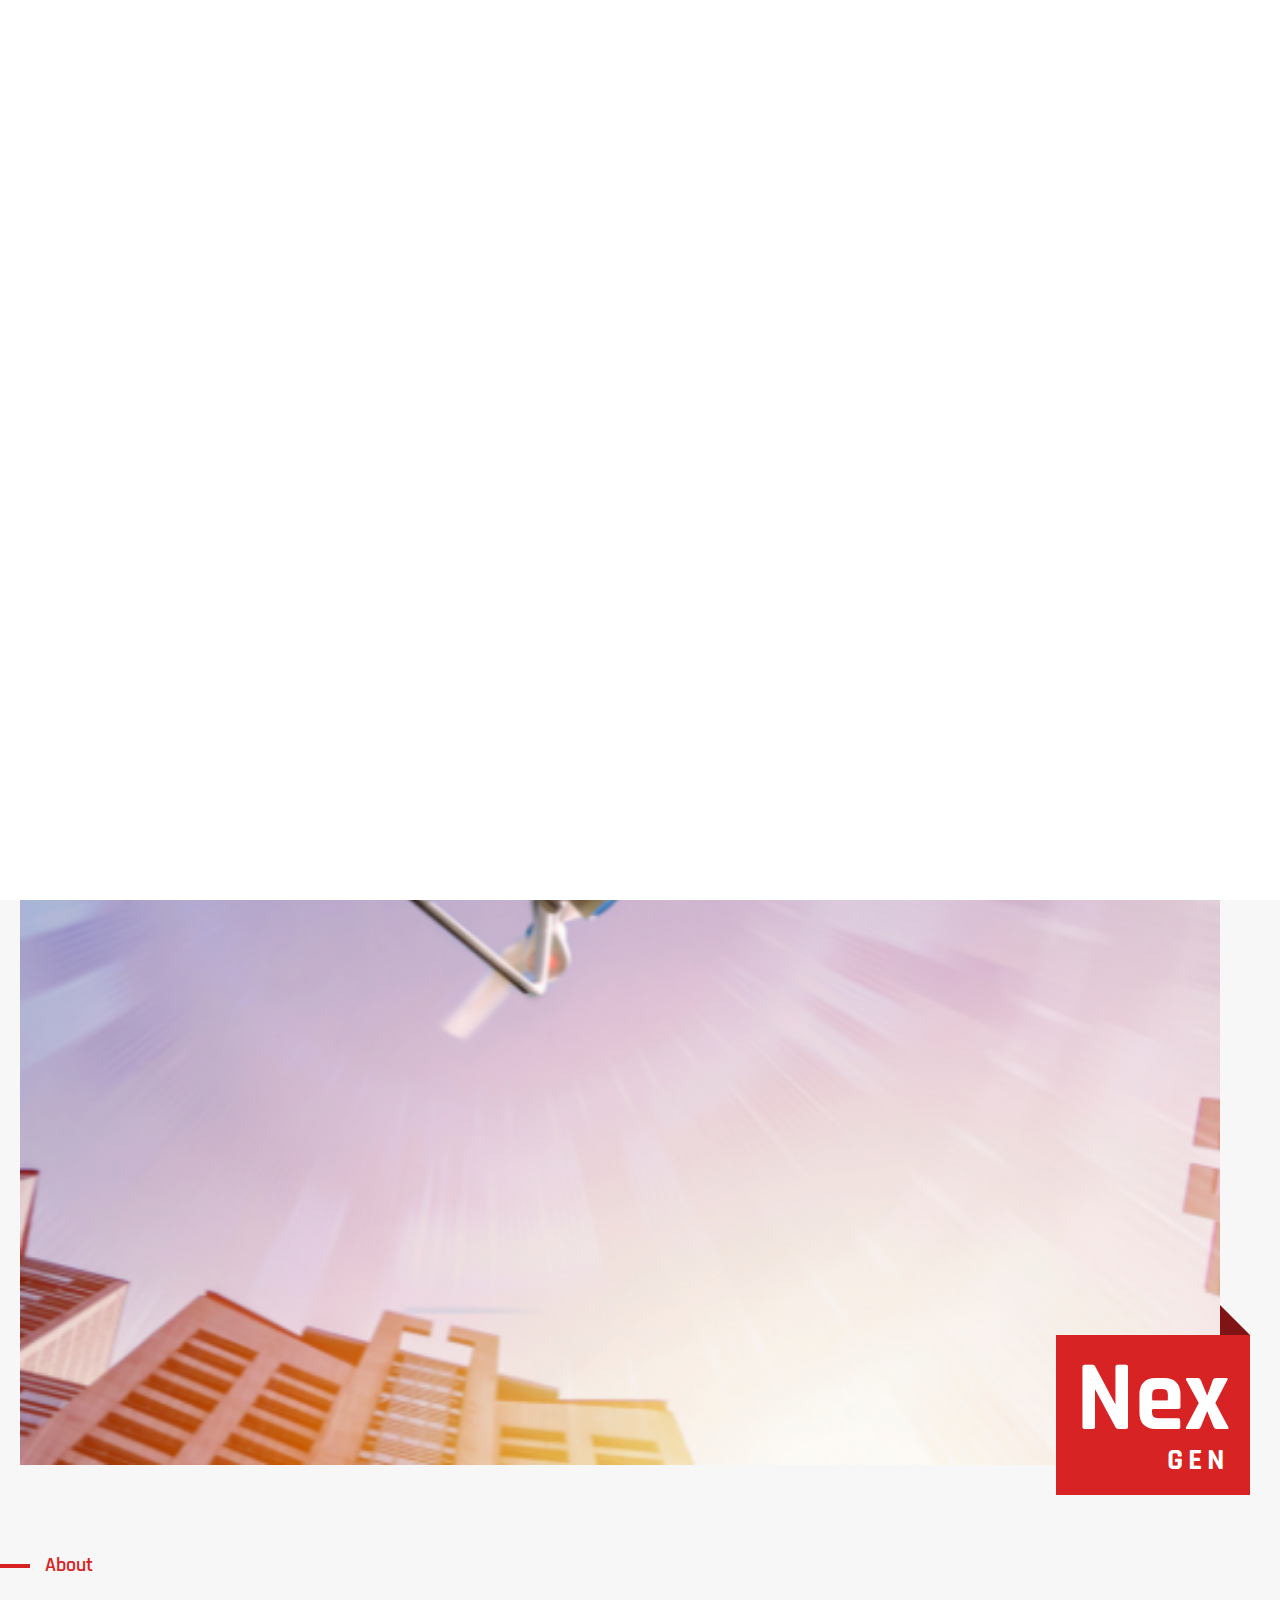
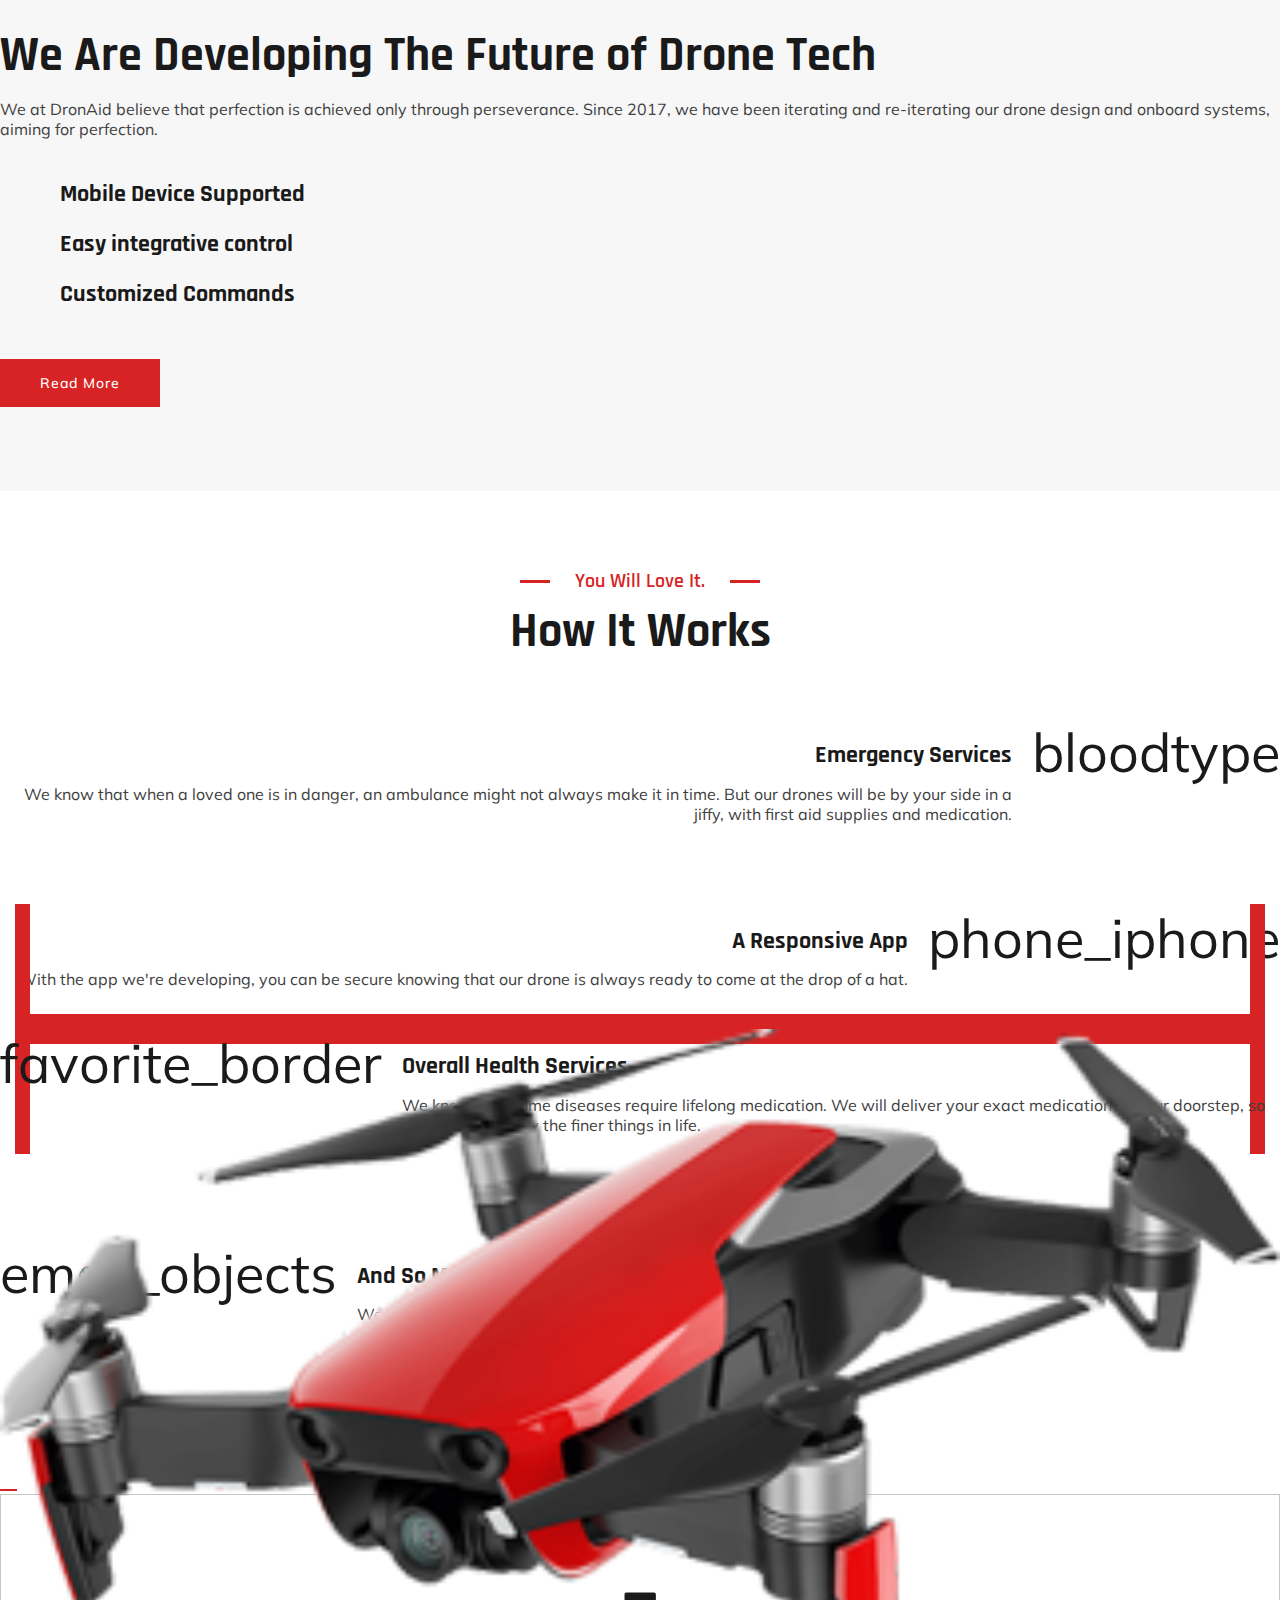
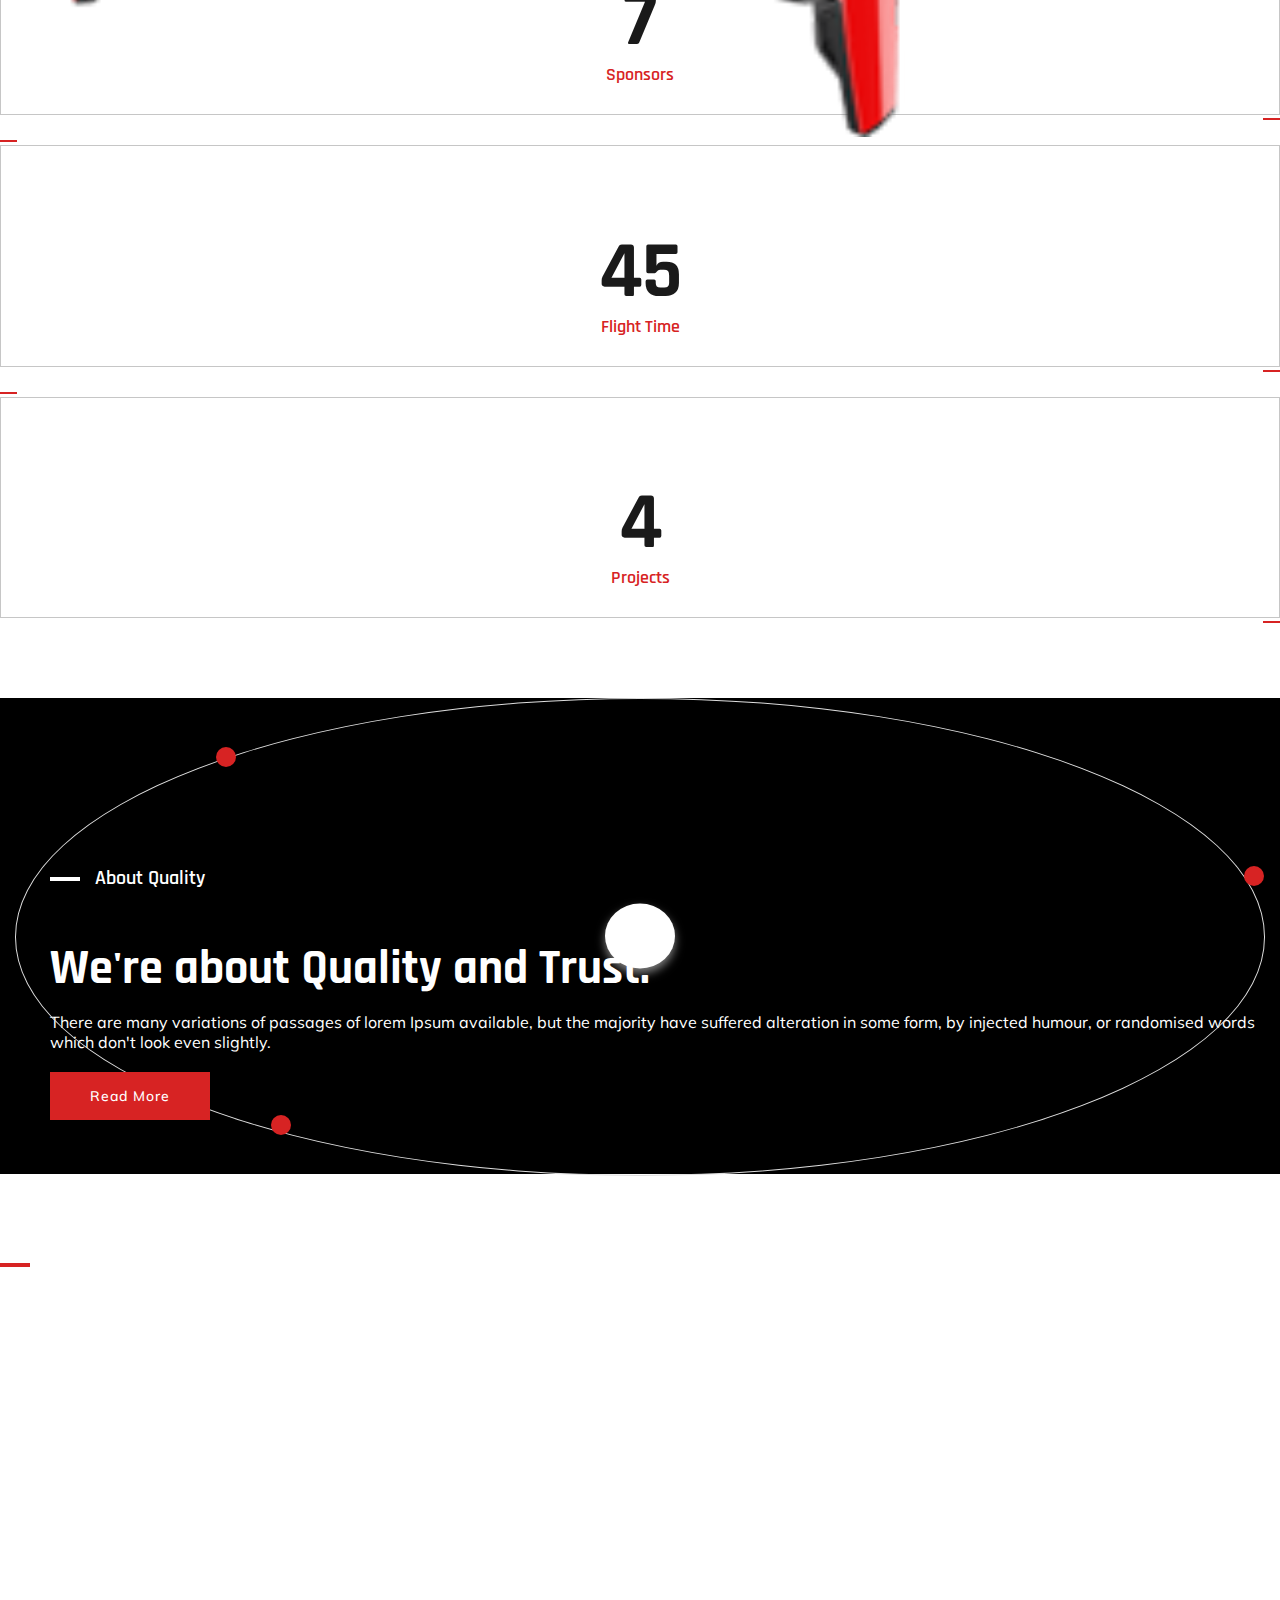
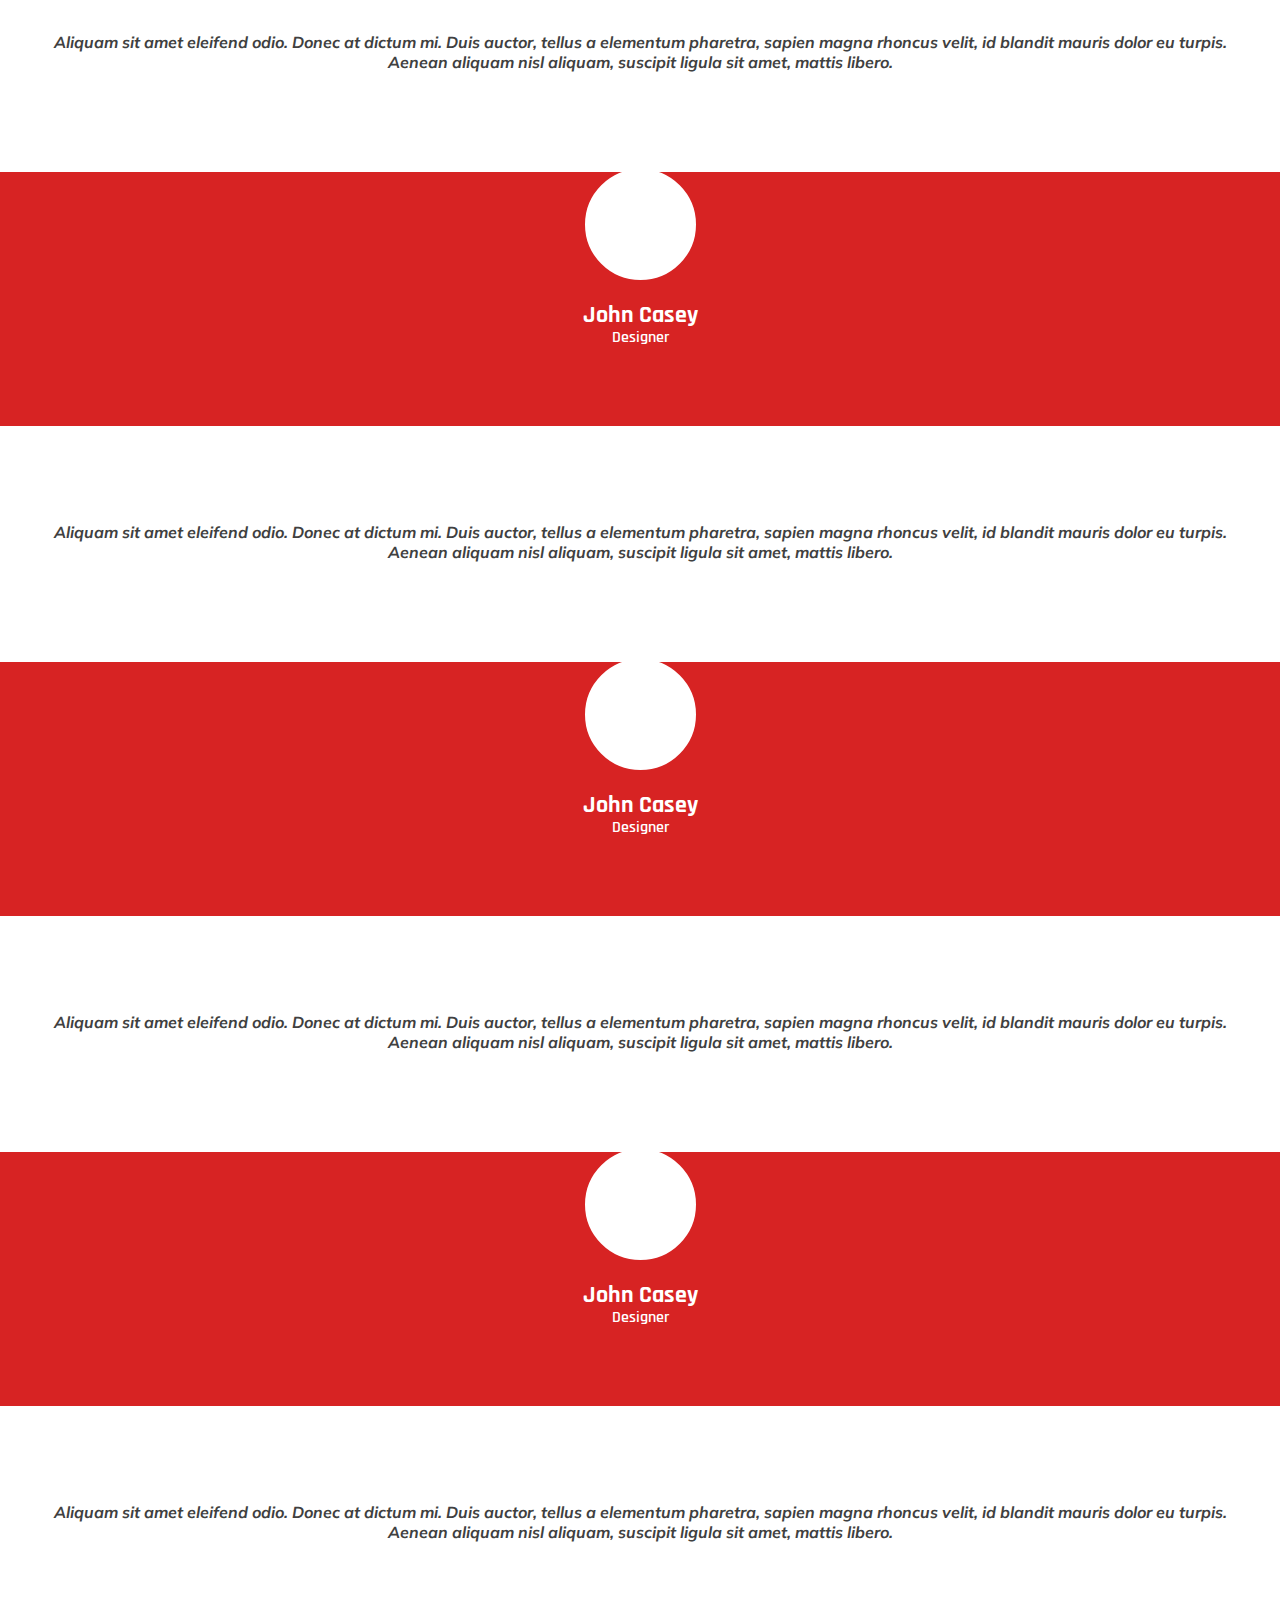
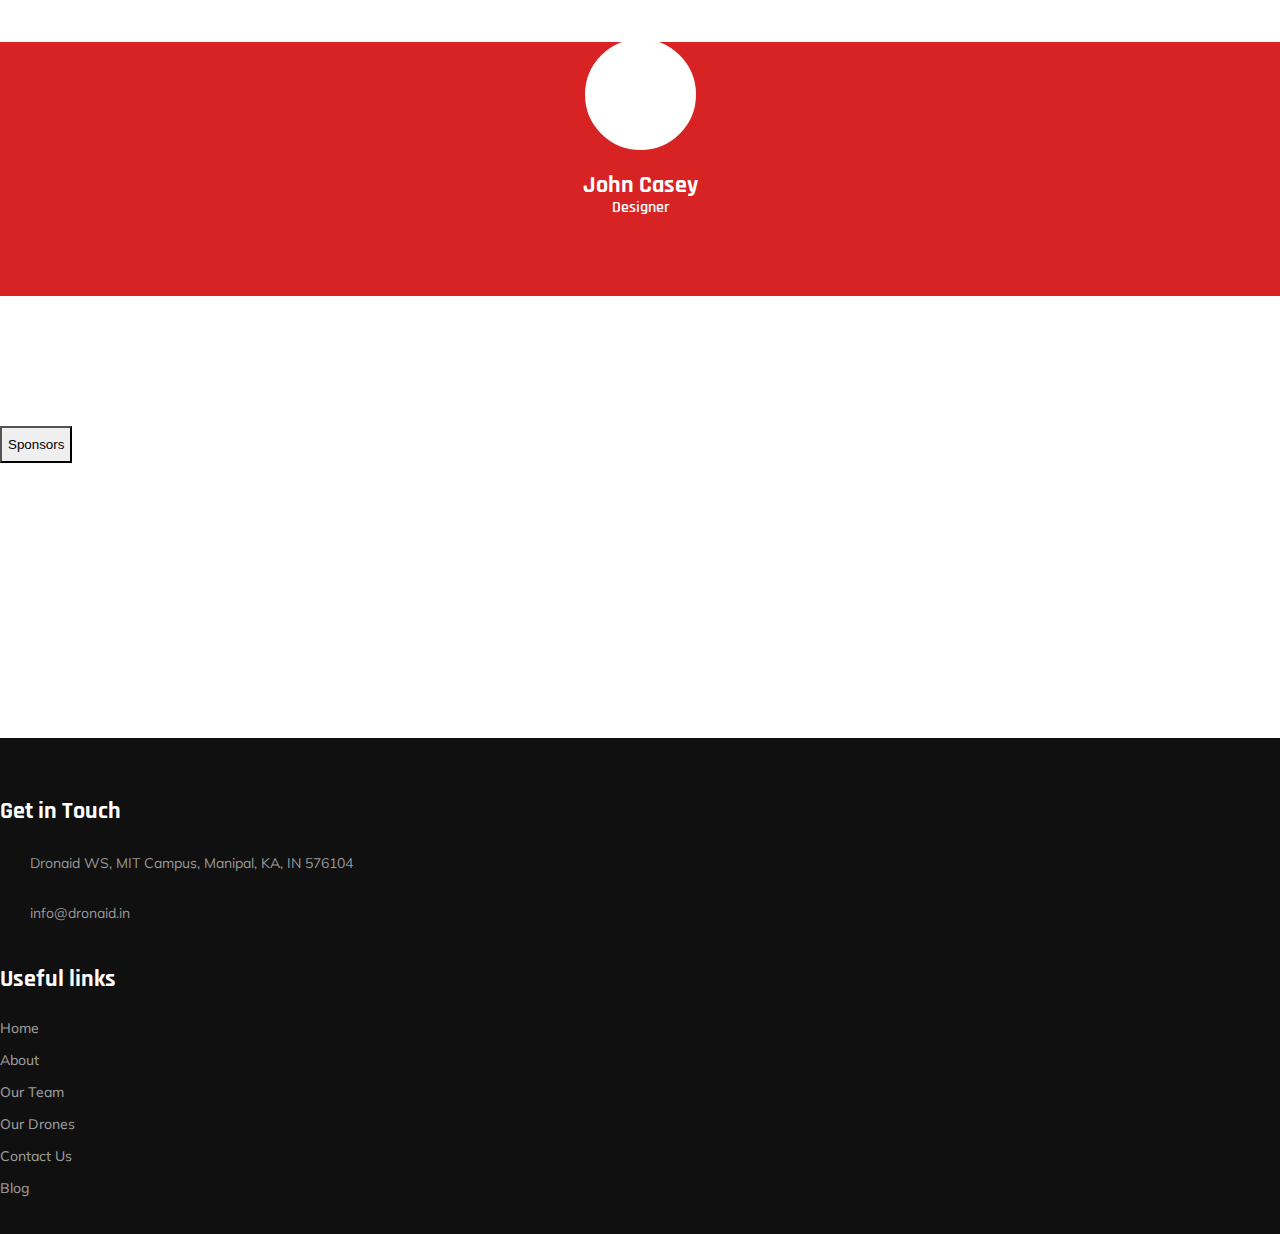
==== index.html @ 955cbf92 "Blog" ====
<!DOCTYPE html>
<html lang="en">
<head>

	<!-- META -->
    <meta charset="utf-8">
    <meta http-equiv="X-UA-Compatible" content="IE=edge">
    <meta name="keywords" content="" />
    <meta name="author" content="" />
    <meta name="robots" content="" />    
    <meta name="description" content="" />
    
    <!-- FAVICONS ICON -->
    <link rel="icon" href="images/favicon.html" type="image/x-icon" />
    <link rel="shortcut icon" type="image/x-icon" href="images/favicon.png" />
    
    <!-- PAGE TITLE HERE -->
    <title>Project DronAid - MIT's Student Project</title>
    
    <!-- MOBILE SPECIFIC -->
    <meta name="viewport" content="width=device-width, initial-scale=1">

  
    <!-- BOOTSTRAP STYLE SHEET -->
    <link rel="stylesheet" type="text/css" href="css/bootstrap.min.css">
    <!-- FONTAWESOME STYLE SHEET -->
    <link rel="stylesheet" type="text/css" href="css/fontawesome/css/font-awesome.min.css" />

    <!-- OWL CAROUSEL STYLE SHEET -->
    <link rel="stylesheet" type="text/css" href="css/owl.carousel.min.css">

    <!-- SLICK SLIDER STYLE SHEET -->
    <link rel="stylesheet" type="text/css" href="css/slick.css">
    <link rel="stylesheet" type="text/css" href="css/slick-theme.css">
        
    <!-- BOOTSTRAP SLECT BOX STYLE SHEET  -->
    <link rel="stylesheet" type="text/css" href="css/bootstrap-select.min.css">    
    <!-- MAGNIFIC POPUP STYLE SHEET -->
    <link rel="stylesheet" type="text/css" href="css/magnific-popup.min.css">
    <!-- LOADER STYLE SHEET -->
    <link rel="stylesheet" type="text/css" href="css/loader.min.css">    
    <!-- MAIN STYLE SHEET -->
    <link rel="stylesheet" type="text/css" href="css/style.css">
        <!-- FLATICON STYLE SHEET -->
    <link rel="stylesheet" type="text/css" href="css/flaticon.min.css">  
    <!-- THEME COLOR CHANGE STYLE SHEET -->
    <link rel="stylesheet" class="skin" type="text/css" href="css/skin/skin-1.css">
     <!-- REVOLUTION SLIDER CSS -->
    <link rel="stylesheet" type="text/css" href="plugins/revolution/revolution/css/settings.css">
    <!-- REVOLUTION NAVIGATION STYLE -->
    <link rel="stylesheet" type="text/css" href="plugins/revolution/revolution/css/navigation.css">
        
    <!-- GOOGLE FONTS -->
    <link href="https://fonts.googleapis.com/css2?family=Rajdhani:wght@300;400;500;600;700&amp;display=swap" rel="stylesheet"> 
    <link href="https://fonts.googleapis.com/css2?family=Muli:wght@200;300;400;500;600;700;800;900&amp;display=swap" rel="stylesheet"> 
       

</head>

<body>

	<div class="page-wraper">
     
        <!-- HEADER START -->
      <header class="site-header header-style-4 mobile-sider-drawer-menu">
                       
    <div class="sticky-header main-bar-wraper  navbar-expand-lg">
         <div class="main-bar">                       
                <div class="container clearfix"> 
                
                     <div class="logo-header">
                         <div class="logo-header-inner logo-header-one">
                             <a href="index.html">
                             <img src="images/DronAidLogo.png" alt="" />
                             </a>
                         </div>
                     </div>  
                     
                     <!-- NAV Toggle Button -->
                     <button id="mobile-side-drawer" data-target=".header-nav" data-toggle="collapse" type="button" class="navbar-toggler collapsed">
                         <span class="sr-only">Toggle navigation</span>
                         <span class="icon-bar icon-bar-first"></span>
                         <span class="icon-bar icon-bar-two"></span>
                         <span class="icon-bar icon-bar-three"></span>
                     </button> 
                                                
                     <!-- <div class="extra-nav header-2-nav">
                         <div class="extra-cell">
                             <div class="header-search">
                                 <a href="javascript:void(0);" class="header-search-icon"><i class="fa fa-search"></i></a>
                             </div>                                
                         </div>
                                          
                          
                      </div> -->                                                                       

                      
                     <!-- MAIN Nav -->
                     <div class="nav-animation header-nav navbar-collapse collapse d-flex justify-content-center">
                 
                         <ul class="nav navbar-nav">
                             <li class="active">
                                 <a href="#">Home</a>                                
                             </li>
                             
                             <li>
                                 <a href="about.html">About</a>                               
                             </li>                                                                  
                         
                             <li>
                                 <a href="drones.html">Drones</a>
                             </li>
                          
                             <li>
                                 <a href="team.html">Team</a>
                             </li>
                              <li>
                                 <a href="contact.html">Contact us</a>
                             </li>                                                                                             
                                 
                             </li>  
                             <li>
                                <a href="blog.html">Blog</a>
                            </li>
                        </ul>                                                                                         
                        
                         </ul>

                     </div>
                                          
                     
                 </div>    
             </div>
             
     </div>
     
 </header>

        <!-- HEADER END -->
        
        <!-- CONTENT START -->
        <div class="page-content">
        
           <!-- SLIDER START --> 
            <div class="slider-outer">
               
                <div id="welcome_wrapper" class="rev_slider_wrapper fullscreen-container" data-alias="goodnews-header" data-source="gallery" style="background:#eeeeee;padding:0px;">
                    <div id="webmax-three" class="rev_slider fullscreenbanner" style="display:none;" data-version="5.4.3.1">
                        <ul>	
                        
                            <!-- SLIDE 1 -->
                            <li data-index="rs-901" 
                            data-transition="fade" 
                            data-slotamount="default" 
                            data-hideafterloop="0" 
                            data-hideslideonmobile="off"  
                            data-easein="default" 
                            data-easeout="default" 
                            data-masterspeed="default"  
                            data-thumb="images/main-slider/slider3/slide1.jpg"  
                            data-rotate="0"  
                            data-fstransition="fade" 
                            data-fsmasterspeed="300" 
                            data-fsslotamount="7" 
                            data-saveperformance="off"  
                            data-title="Slide Title" 
                            data-param1="Additional Text" 
                            data-param2="" 
                            data-param3="" 
                            data-param4="" 
                            data-param5="" 
                            data-param6="" 
                            data-param7="" 
                            data-param8="" 
                            data-param9="" 
                            data-param10="" 
                            data-description="">
                                <!-- MAIN IMAGE -->
                                
								<img src="images/main-slider/slider3/slide1.jpg"  alt=""  data-lazyload="images/main-slider/slider3/slide1.jpg" data-bgposition="center center" data-kenburns="on" data-duration="10000" data-ease="Power1.easeOut" data-scalestart="110" data-scaleend="100" data-rotatestart="0" data-rotateend="0" data-offsetstart="0 0" data-offsetend="0 0" class="rev-slidebg" data-no-retina>
	                                
                                
                                <!-- LAYER NR. 0 [ for overlay ] -->
                                <div class="tp-caption tp-shape tp-shapewrapper " 
                                id="slide-901-layer-0" 
                                data-x="['center','center','center','center']" data-hoffset="['0','0','0','0']" 
                                data-y="['middle','middle','middle','middle']" data-voffset="['0','0','0','0']" 
                                data-width="full"
                                data-height="full"
                                data-whitespace="nowrap"
                                data-type="shape" 
                                data-basealign="slide" 
                                data-responsive_offset="off" 
                                data-responsive="off"
                                data-frames='[
                                {"from":"opacity:0;","speed":1000,"to":"o:1;","delay":0,"ease":"Power4.easeOut"},
                                {"delay":"wait","speed":1000,"to":"opacity:0;","ease":"Power4.easeOut"}
                                ]'
                                data-textAlign="['left','left','left','left']"
                                data-paddingtop="[0,0,0,0]"
                                data-paddingright="[0,0,0,0]"
                                data-paddingbottom="[0,0,0,0]"
                                data-paddingleft="[0,0,0,0]"
                                
                                style="z-index: 1;background-color:rgba(0, 0, 0, 0);border-color:rgba(0, 0, 0, 0);border-width:0px;"> 
                                </div>
                                

								<!-- LAYER NR. 1 Drone Img -->
                                <div class="tp-caption   tp-resizeme " 
                                    id="slide-901-layer-1" 
                                    data-x="['right','right','center','center']" data-hoffset="['-254','-100','0','0']" 
                                    data-y="['middle','middle','bottom','bottom']" data-voffset="['-5','-5','20','20']" 
                                    data-width="none"
                                    data-height="none"
                                    data-whitespace="nowrap"
                         
                                    data-type="image" 
                                    data-responsive_offset="on" 
                        
                                    data-frames='[{"from":"x:right;","speed":1500,"to":"o:1;","delay":2500,"ease":"Power3.easeOut"},{"delay":"wait","speed":1500,"to":"opacity:0;","ease":"Power4.easeIn"}]'
                                    data-textAlign="['left','left','left','left']"
                                    data-paddingtop="[0,0,0,0]"
                                    data-paddingright="[0,0,0,0]"
                                    data-paddingbottom="[0,0,0,0]"
                                    data-paddingleft="[0,0,0,0]"
                        
                                    style="z-index: 13;border-width:0px;">
                                    <div class="rs-wave"  data-speed="10" data-angle="0" data-radius="50px">
                                      <img 
                                      	  src="images/main-slider/slider3/d-1.png"
                                          alt="" 
                                          data-ww="['886px','500px','350px','250px']" 
                                          data-hh="['464px','262px','183px','131px']" 
                                          width="886" height="464" 
                                          data-no-retina 
                                          class="rs-wave">
                                     </div>
                               </div>
                           
                               
                                <!-- LAYER NR. 2 [ for title ] -->
                                <div class="tp-caption   tp-resizeme" 
                                id="slide-901-layer-2" 
                                data-x="['left','left','center','center']" data-hoffset="[60','60','0','0']" 
                                data-y="['top','top','top','top']" data-voffset="['260','200','160','160']"  
                                data-fontsize="['42','42','32','28']"
                                data-lineheight="['42','42','32','28']"
                                data-width="['600','500','85%','96%']"
                                data-height="['none','none','none','none']"
                                data-whitespace="['normal','normal','normal','normal']"
                            
                                data-type="text" 
                                data-responsive_offset="on" 
                                data-frames='[
                                {"from":"y:100px(R);opacity:0;","speed":2000,"to":"o:1;","delay":1000,"ease":"Power4.easeOut"},
                                {"delay":"wait","speed":1000,"to":"y:-50px;opacity:0;","ease":"Power2.easeInOut"}
                                ]'
                                data-textAlign="['left','left','center','center']"
                                data-paddingtop="[5,5,5,5]"
                                data-paddingright="[0,0,0,0]"
                                data-paddingbottom="[0,0,0,0]"
                                data-paddingleft="[0,0,0,0]"
                            
                                style="z-index: 11; 
                                white-space: normal; 
                                font-weight: 700;
                                color:#fff;
                                border-width:0px; font-family: 'Rajdhani', sans-serif;">Project</div>
                                
                                <!-- LAYER NR. 3 [ for title ] -->
                                <div class="tp-caption   tp-resizeme" 
                                id="slide-901-layer-3" 
                                data-x="['left','left','center','center']" data-hoffset="[60','60','0','0']" 
                                data-y="['middle','middle','middle','middle']" data-voffset="['-60','-60','-100','-100']"  
                                data-fontsize="['72','52','42','38']"
                                data-lineheight="['72','52','42','38']"
                                data-width="['600','500','85%','96%']"
                                data-height="['none','none','none','none']"
                                data-whitespace="['normal','normal','normal','normal']"
                            
                                data-type="text" 
                                data-responsive_offset="on" 
                                data-frames='[
                                {"from":"y:100px(R);opacity:0;","speed":2000,"to":"o:1;","delay":1000,"ease":"Power4.easeOut"},
                                {"delay":"wait","speed":1000,"to":"y:-50px;opacity:0;","ease":"Power2.easeInOut"}
                                ]'
                                data-textAlign="['left','left','center','center']"
                                data-paddingtop="[5,5,5,5]"
                                data-paddingright="[0,0,0,0]"
                                data-paddingbottom="[0,0,0,0]"
                                data-paddingleft="[0,0,0,0]"
                            
                                style="z-index: 11; 
                                white-space: normal; 
                                font-weight: 700;
                                color:#fff;
                                border-width:0px; font-family: 'Rajdhani', sans-serif; text-transform:uppercase"><div class="site-text-primary"> DronAid</div></div>                                
                            
                                <!-- LAYER NR. 4 [ for paragraph] -->
                                <div class="tp-caption  tp-resizeme" 
                                id="slide-901-layer-4" 
                                data-x="['left','left','center','center']" data-hoffset="['60','60','0','0']" 
                                data-y="['middle','middle','middle','middle']" data-voffset="['40','40','0','0']"  
                                data-fontsize="['20','20','18','16']"
                                data-lineheight="['30','30','28','22']"
                                data-width="['520','520','80%','90%']"
                                data-height="['none','none','none','none']"
                                data-whitespace="['normal','normal','normal','normal']"
                            
                                data-type="text" 
                                data-responsive_offset="on"
                                data-frames='[
                                {"from":"y:100px(R);opacity:0;","speed":2000,"to":"o:1;","delay":1500,"ease":"Power4.easeOut"},
                                {"delay":"wait","speed":1000,"to":"y:-50px;opacity:0;","ease":"Power2.easeInOut"}
                                ]'
                                data-textAlign="['left','left','center','center']"
                                data-paddingtop="[0,0,0,0]"
                                data-paddingright="[0,0,0,0]"
                                data-paddingbottom="[0,0,0,0]"
                                data-paddingleft="[0,0,0,0]"
                            
                                style="z-index: 11; 
                                font-weight: 500; 
                                color:#d3d3d3;
                                border-width:0px;font-family: 'Muli', sans-serif;">
                                A revolutionary step in the direction of a smart future.
                                </div>
                            
                                <!-- LAYER NR. 5 [ for botton ] -->
                                <div class="tp-caption tp-resizeme rev-btn" 	
                                id="slide-901-layer-5"						
                                data-x="['left','left','center','center']" data-hoffset="['60','60','0','0']" 
                                data-y="['middle','middle','middle','middle']" data-voffset="['150','150','110','110']"  
                                data-lineheight="['none','none','none','none']"
                                data-width="['300','300','300','300']"
                                data-height="['none','none','none','none']"
                                data-whitespace="['normal','normal','normal','normal']"
                                
                                data-type="text" 
                                data-responsive_offset="on"
                                data-frames='[ 
                                {"from":"y:100px(R);opacity:0;","speed":2000,"to":"o:1;","delay":2000,"ease":"Power4.easeOut"},
                                {"delay":"wait","speed":1000,"to":"y:-50px;opacity:0;","ease":"Power2.easeInOut"}
                                ]'
                                data-textAlign="['left','left','center','center']"
                                data-paddingtop="[0,0,0,0]"
                                data-paddingright="[0,0,0,0]"
                                data-paddingbottom="[0,0,0,0]"
                                data-paddingleft="[0,0,0,0]"
                                
                                style="z-index:14; text-transform:uppercase;">
                                <a href="about.html" class="site-button">Know More</a>
                                </div>
                                
                                
                                <div class="tp-caption rev-btn  tp-resizeme slider-block" 
                                    id="slide-901-layer-7" 
                                    data-x="['right','right','center','center']" data-hoffset="['0','0','0','0']" 
                                    data-y="['middle','middle','middle','middle']" data-voffset="['0','0','0','0']" 
                                    data-width="none"
                                    data-height="none"
                                    data-whitespace="nowrap"                     
                                    data-type="button" 
                                    data-responsive_offset="on" 
                
                                    data-frames='[{"from":"y:[-100%];z:0;rX:0deg;rY:0;rZ:0;sX:1;sY:1;skX:0;skY:0;","mask":"x:0px;y:0px;s:inherit;e:inherit;","speed":1500,"to":"o:1;","delay":1000,"ease":"Power3.easeInOut"},
                                    {"delay":"wait","speed":500,"to":"y:[-100%];","mask":"x:inherit;y:inherit;s:inherit;e:inherit;","ease":"Power1.easeIn"}]'
                                    
                                    data-textAlign="['right','right','right','right']"
                                    data-paddingtop="[200,200,200,200]"
                                    data-paddingright="[180,180,180,180]"
                                    data-paddingbottom="[200,200,200,200]"
                                    data-paddingleft="[180,180,180,180]"
                
                                    style="z-index: 8;"><div class="rs-wave"  data-speed="3" data-angle="0" data-radius="10px"></div></div>                                   
                                

                            </li>
                            
                             
                            
                                                                                           
                            
                             
                        </ul>
                        <div class="tp-bannertimer tp-bottom" style="visibility: hidden !important;"></div>	
                    </div>
                </div>
         
            </div>
            <!-- SLIDER END -->
            
            <!-- ABOUT ONE SECTION START -->
            <div class="section-full p-t80 p-b50 bg-gray">
            	<div class="about-section-two">
                    <div class="container">
                        <div class="section-content">               
                            <div class="row justify-content-center d-flex">
                            
                                <div class="col-lg-6 col-md-12 m-b30">
                                    <div class="about-drone-three">
                                        <div class="about-drone-three-media"><img src="images/about-drone/bg-1.png" alt=""></div>
                                        <div class="about-drone-three-info"><span>Nex</span><strong>Gen</strong></div>
                                    </div>
                                </div>  
                                                      
                                <div class="col-lg-6 col-md-12 m-b30">
                                    <div class="about-section-one-right">
                                    <!-- TITLE START-->
                                    <div class="left wt-small-separator-outer">
                                        <div class="wt-small-separator site-text-primary">
                                            <div  class="sep-leaf-left"></div>
                                            <div>About</div>
                                            <div  class="sep-leaf-right"></div>
                                        </div>
                                        <h2>We Are Developing
                                            The Future of Drone Tech</h2>
                                        <p>We at DronAid believe that perfection is achieved only through perseverance. Since 2017, we have been iterating and re-iterating our drone design and onboard systems, aiming for perfection.
                                        </p>
                                        
                                     
                                    </div>
                                    <!-- TITLE END-->  
                                    <ul class="site-list-style-one icon-style">
                                        <li><i class="flaticon-drone-7"></i>Mobile Device Supported</li>
                                        <li><i class="flaticon-remote-control-1"></i>Easy integrative control</li>
                                        <li><i class="flaticon-control"></i>Customized Commands</li>
                                    </ul>
                                    
                                    <a href="about.html" class="site-button site-btn-effect">Read More</a> 
                                    </div>                                                                
                                </div>
                                                                                     
    
                            </div>
                        </div>
                    </div> 
                </div>
            </div>   
            <!-- ABOUT ONE SECTION END -->  
            
            <!-- HOW IT WORK SECTION START -->
            <div class="section-full p-t80 p-b50">

                    <div class="container">

                            <!-- TITLE START-->
                            <div class="section-head center wt-small-separator-outer">
                                <div class="wt-small-separator site-text-primary">
                                    <div class="sep-leaf-left"></div>
                                    <div>You Will Love It.</div>
                                    <div class="sep-leaf-right"></div>
                                </div>
                                <h2>How It Works</h2>
                                
                            </div>
                            <!-- TITLE END-->

                
                    	<div class="row justify-content-center d-flex">
                        
                        	<div class="col-lg-4 col-md-12 m-b30 how-it-drone2-left">
                            	
                                <div class="wt-box d-icon-box-two m-b40">
                                	<div class="wt-icon-box-wraper right ">
                                    	
                                        <div class="icon-md inline-icon">
                                            <span class="icon-cell site-text-secondry material-icons" style="font-size: 54px;">                                             bloodtype
                                                  </span>
                                        </div>
                                        <div class="icon-content">
                                            <div class="d-icon-box-title title-style-2 site-text-secondry">
                                                <h3 class="s-title-one">  Emergency Services</h3>

                                                 
                                            </div>
                                            
                                            <div class="d-icon-box-content">
                                                <p>We know that when a loved one is in danger, an ambulance might not always make it in time.
But our drones will be by your side in a jiffy, with first aid supplies and medication.</p>
                                            </div>                                        
                                        </div>
                                        
                                    </div> 
                                </div>
                                                             
                                <div class="wt-box d-icon-box-two m-b40">
                                	<div class="wt-icon-box-wraper right">
                                        <div class="icon-md inline-icon">
                                            <span class="icon-cell site-text-secondry material-icons"></span>
                                        </div>
                                        
                                    </div> 
                                </div>

                                <div class="wt-box d-icon-box-two m-b40">
                                	<div class="wt-icon-box-wraper right">
                                        <div class="icon-md inline-icon">
                                            <span class="icon-cell site-text-secondry material-icons" style="font-size: 54px;">phone_iphone</span>
                                        </div>
                                        <div class="icon-content">
                                            <div class="d-icon-box-title title-style-2 site-text-secondry">
                                                <h3 class="s-title-one">
                                               A Responsive App</h3>
                                            </div>
                                            
                                            <div class="d-icon-box-content">
                                                <p>With the app we're developing, you can be secure knowing that our drone is always ready to come at the drop of a hat.</p>
                                            </div>                                        
                                        </div>
                                    </div> 
                                </div>  
                                                                                                                           
                            </div>  
                                                  
                            <div class="col-lg-4 col-md-12 m-b30 how-it-drone2-outer">
                            	<div class="how-it-drone2-border">
                                    <div class="how-it-drone2">
                                        <div class="how-it-drone-media2"><img src="images/how-it-work/drone-2.png" alt="" class="wave-effects"></div>
                                    </div>
                                </div>
                            </div>  
                                                  
                        	<div class="col-lg-4 col-md-12 m-b30 how-it-drone2-right">
                                
                                <div class="wt-box d-icon-box-two m-b40">
                                	<div class="wt-icon-box-wraper left">
                                        <div class="icon-md inline-icon">
                                            <span class="icon-cell site-text-secondry material-icons" style="font-size: 54px;">favorite_border</span>
                                        </div>
                                        <div class="icon-content">
                                            <div class="d-icon-box-title title-style-2 site-text-secondry">
                                                <h3 class="s-title-one">Overall Health Services</h3>
                                            </div>                                          
                                            <div class="d-icon-box-content">
                                                <p>We know that some diseases require lifelong medication. We will deliver your exact medication at your doorstep, so that you can enjoy the finer things in life.</p>
                                            </div>  
                                                                                
                                        </div>
                                    </div> 
                                </div>
                                                                
                                <div class="wt-box d-icon-box-two m-b40">
                                	<div class="wt-icon-box-wraper left">
                                        <div class="icon-md inline-icon">
                                            <span class="icon-cell site-text-secondry"></span>
                                        </div>
                                        <div class="icon-content">
                                            <div class="d-icon-box-title title-style-2 site-text-secondry">
                                                <h3 class="s-title-one"></h3>
                                            </div>
                                            
                                            <div class="d-icon-box-content">
                                                <p></p>
                                            </div>                                        
                                        </div>
                                    </div> 
                                </div>                              
                                
                                <div class="wt-box d-icon-box-two m-b40">
                                	<div class="wt-icon-box-wraper left">
                                        <div class="icon-md inline-icon">
                                            <span class="icon-cell site-text-secondry material-icons" style="font-size: 54px;">emoji_objects</span>
                                        </div>
                                        <div class="icon-content">
                                            <div class="d-icon-box-title title-style-2 site-text-secondry">
                                                <h3 class="s-title-one">And So Much More...</h3>
                                            </div>
                                            
                                            <div class="d-icon-box-content">
                                                <p>We are always here,
                                                           for your every need.</p>
                                            </div>                                        
                                        </div>
                                    </div> 
                                </div> 

                            </div>

                        </div>
                    </div> 

            </div>   
            <!-- HOW IT WORK  SECTION END --> 
            
             
            
            <!-- COUNTER SECTION START -->
            <div class="section-full counter-outer3 p-t80 p-b50">
                <div class="container">
                    <div class="section-content"> 
                        <div class="counter-outer">                            
                            
                            <div class="row justify-content-center">
                                    
                                <div class="col-lg-3 col-md-6 col-sm-6 col-6 m-b30 ">
                                    <div class="counter-box">
                                        <h2 class="counter">7</h2>
                                        <span class="site-text-primary title-style-2">Sponsors</span>
                                    </div>
                                </div>
                                
                                <!-- <div class="col-lg-3 col-md-6 col-sm-6 col-6 m-b30 ">
                                    <div class="counter-box">
                                        <h2 class="counter">2160</h2>
                                        <span class="site-text-primary title-style-2">4K Resolution</span>
                                    </div>
                                </div> -->
                                
                                <div class="col-lg-3 col-md-6 col-sm-6 col-6 m-b30 ">
                                    <div class="counter-box">
                                        <h2 class="counter" >45</h2>
                                        <span class="site-text-primary title-style-2">Flight Time</span>
                                    </div>
                                </div>
                                
                                <div class="col-lg-3 col-md-6 col-sm-6 col-6 m-b30 ">
                                    <div class="counter-box">
                                        <h2 class="counter">4</h2>
                                        <span class="site-text-primary title-style-2">Projects</span>
                                    </div>
                                </div>                                    
    
                            </div>                            
                        
                        </div> 
                    </div> 
                </div>
            </div>   
            <!-- COUNTER SECTION  SECTION END --> 
            
            <!-- OUR TEAM START
             <div class="section-full p-t80 p-b50 bg-gray">
                <div class="container">
                    
                     TITLE STAR
                    <div class="section-head center wt-small-separator-outer text-center">
                        <div class="wt-small-separator site-text-primary">
                            <div  class="sep-leaf-left"></div>
                            <div>About Us</div>
                            <div  class="sep-leaf-right"></div>
                        </div>
                        <h2>Our Dedicated Team</h2>
                    </div>
                     TITLE EN
                            
                    <div class="section-content">
                        <div class="row justify-content-center">
                             <div class="owl-carousel team-slider">
                            <div class="col-lg-4 col-md-6 col-sm-12 m-b30">
                                <div class="wt-team-2">
                                    
                                    <div class="wt-media">
                                        <img src="images/team/pic1.jpg" alt="">
                                    </div>                                   

                                    <div class="wt-info">
                                        <div class="team-detail">
                                            <span class="title-style-2 team-position site-text-primary">Photographer</span>                                        
                                            <h3 class="m-t0 team-name"><a href="team-single.html">Staephan Humbert</a></h3>
                                        </div>
                                        <div class="team-social-center">
                                            <ul class="team-social-bar">
                                                <li><a href="javascript:void(0);">Facebook</a></li>
                                                <li><a href="javascript:void(0);">Twitter</a></li>
                                                <li><a href="javascript:void(0);">Linkedin</a></li>
                                            </ul>
                                        </div>                                        
                                    </div>
                                </div>
                            </div>
                            
                            <div class="col-lg-4 col-md-6 col-sm-12 m-b30">
                                <div class="wt-team-2">
                                    
                                    <div class="wt-media">
                                        <img src="images/team/pic2.jpg" alt="">
                                    </div>                                   

                                    <div class="wt-info">
                                        <div class="team-detail">
                                            <span class="title-style-2 team-position site-text-primary">Creative Director</span>                                        
                                            <h3 class="m-t0 team-name"><a href="team-single.html" >Leo Simon</a></h3>
                                        </div>
                                        <div class="team-social-center">
                                            <ul class="team-social-bar">
                                                <li><a href="javascript:void(0);">Facebook</a></li>
                                                <li><a href="javascript:void(0);">Twitter</a></li>
                                                <li><a href="javascript:void(0);">Linkedin</a></li>
                                            </ul>
                                        </div>                                        
                                    </div>
                            
                                </div>
                            </div>
                            
                            <div class="col-lg-4 col-md-6 col-sm-12 m-b30">
                                <div class="wt-team-2">
                                    
                                    <div class="wt-media">
                                        <img src="images/team/pic3.jpg" alt="">
                                    </div>                                   

                                    <div class="wt-info">
                                        <div class="team-detail">
                                            <span class="title-style-2 team-position site-text-primary">Photographer</span>                                        
                                            <h3 class="m-t0 team-name"><a href="team-single.html">John Casey</a></h3>
                                        </div>
                                        <div class="team-social-center">
                                            <ul class="team-social-bar">
                                                <li><a href="javascript:void(0);">Facebook</a></li>
                                                <li><a href="javascript:void(0);">Twitter</a></li>
                                                <li><a href="javascript:void(0);">Linkedin</a></li>
                                            </ul>
                                        </div>                                        
                                    </div>
                            
                                </div>
                            </div>                                                        
                             </div>
                        </div>
                    </div>      

                </div>
            </div>   
            < OUR TEAM SECTION END  -->
            
            <!-- ViDEO SECTION START -->
            <div class="section-full bg-black p-t80 p-b50">

                    <div class="container">
                                
                        <div class="section-content">
                            <div class="row justify-content-center align-items-center video-style2-outer">
                                <div class="col-lg-6 col-md-12  m-b30">
                                	<div class="video-style2-left">
                                    	<div class="video-style2-circle-outer">
                                        	<div class="video-style2-ring-outer  rotate-center">
                                            	<div class="dot-circle one"></div>
                                                <div class="dot-circle two"></div>
                                                <div class="dot-circle three"></div>
                                            </div>
                                            <div class="video-style2-media">
                                                <img src="images/video-2.jpg" alt="">
                                                    <a href="https://www.youtube.com/watch?v=c1XNqw2gSbU" class="mfp-video play-now">
                                                        <i class="icon fa fa-play"></i>
                                                        <span class="ripple"></span>
                                                    </a>                                                
                                            </div>                                            
                                        </div>
                                    </div>
                                    
                                </div>
                                
                                <div class="col-lg-6 col-md-12 ">
                                    <div class="video-style2-right">
                                        <!-- TITLE START-->
                                        <div class="left wt-small-separator-outer text-white">
                                            <div class="wt-small-separator text-white">
                                                <div  class="sep-leaf-left"></div>
                                                <div>About Quality</div>
                                                <div  class="sep-leaf-right"></div>
                                            </div>
                                            <h2>We're about Quality and Trust.</h2>
                                            <p>There are many variations of passages of lorem Ipsum available, but the majority have suffered alteration in some form, by injected humour,
                                                  or randomised words which don't look even slightly.</p>
                                        </div>
                                        <!-- TITLE END-->  
                                        
                                        <a href="about-1.html" class="site-button site-btn-effect">Read More</a> 
                                    </div>       
                                </div>
                                
                            </div>
                        </div>      
    
                    </div>

            </div>   
            <!-- VIDEO SECTION SECTION END -->                                                              
            
            <!-- OUR BLOG START -->
            <!-- <div class="section-full  p-t80 p-b50 bg-gray">
				<div class="container">
                
                    <!-- TITLE START
                    <div class="section-head center wt-small-separator-outer text-center">
                        <div class="wt-small-separator site-text-primary">
                            <div  class="sep-leaf-left"></div>
                            <div>Our Latest News</div>
                            <div  class="sep-leaf-right"></div>
                        </div>
                        <h2>The latest news from drones life</h2>
                    </div>
                     TITLE END               

                    <div class="section-content">
                        <div class="row d-flex justify-content-center">
                            <div class="col-lg-5 col-md-12">
                                <--Block one
                                <div class="blog-post blog-style-large">
									<div class="wt-post-media" style="background-image:url(images/blog/large/bg1.jpg);">
                                    </div>                                    
                                    <div class="wt-post-info bg-white p-a30">
                                        <div class="wt-post-meta ">
                                            <ul>
                                                <li class="post-date">May 9, 2020</li>
                                            </ul>
                                        </div>                                 
                                        <div class="wt-post-title ">
                                            <h3 class="post-title"><a href="javascript:;">Drone videography price makes you surprises</a></h3>
                                        </div>
                                                                                
                                   </div>                                
                                </div>
                            </div>
                            
                            <div class="col-lg-7 col-md-12">
                            	<div class="row blog-block-style">
                                    <div class="col-lg-6 col-md-6">
                                        <--Block two
                                        <div class="blog-post blog-style-3 p-a20">
                                                                                 
                                            <div class="wt-post-info">
                                                <div class="wt-post-meta ">
                                                    <ul>
                                                        <li class="post-date">May 15, 2020</li>                                    
                                                    </ul>
                                                </div>                                  
                                                <div class="wt-post-title ">
                                                    <h3 class="post-title">How to Start a Drone Photography</h3>
                                                </div>
                                                <div class="wt-post-text ">
                                                    <p>suffered alteration in some form, by injected humour, or randomis.</p>
                                                </div>                                           
                                                <div class="wt-post-readmore ">
                                                    <a href="blog-post-right-sidebar.html" class="site-button-link black">Read More</a>
                                                </div>                                        
                                            </div>                                
                                        </div>
                                    </div>
                                    
                                    <div class="col-lg-6 col-md-6">
                                        <-Block three
                                        <div class="blog-post blog-style-3 p-a20">
                                                                                 
                                            <div class="wt-post-info">
                                                <div class="wt-post-meta ">
                                                    <ul>
                                                        <li class="post-date">May 20, 2020</li>
                                                    </ul>
                                                </div>                                  
                                                <div class="wt-post-title ">
                                                    <h3 class="post-title">How Amazon is Integrating Drones</h3>
                                                </div>
                                                <div class="wt-post-text ">
                                                    <p>suffered alteration in some form, by injected humour, or randomis.</p>
                                                </div>                                        
                                                <div class="wt-post-readmore ">
                                                    <a href="blog-post-right-sidebar.html" class="site-button-link black">Read More</a>
                                                </div>
                                            </div>                                
                                        </div> 
                                    </div>
                                    
                                    <div class="col-lg-6 col-md-6">
                                        Block two
                                        <div class="blog-post blog-style-3 p-a20">
                                                                                 
                                            <div class="wt-post-info">
                                                <div class="wt-post-meta ">
                                                    <ul>
                                                        <li class="post-date">May 15, 2020</li>                                    
                                                    </ul>
                                                </div>                                  
                                                <div class="wt-post-title ">
                                                    <h3 class="post-title">How to Start a Drone Photography</h3>
                                                </div>
                                                <div class="wt-post-text ">
                                                    <p>suffered alteration in some form, by injected humour, or randomis.</p>
                                                </div>                                           
                                                <div class="wt-post-readmore ">
                                                    <a href="blog-post-right-sidebar.html" class="site-button-link black">Read More</a>
                                                </div>                                        
                                            </div>                                
                                        </div>
                                    </div>
                                    
                                    <div class="col-lg-6 col-md-6">
                                        <!--Block three
                                        <div class="blog-post blog-style-3 p-a20">
                                                                                 
                                            <div class="wt-post-info">
                                                <div class="wt-post-meta ">
                                                    <ul>
                                                        <li class="post-date">May 20, 2020</li>
                                                    </ul>
                                                </div>                                  
                                                <div class="wt-post-title ">
                                                    <h3 class="post-title">How Amazon is Integrating Drones</h3>
                                                </div>
                                                <div class="wt-post-text ">
                                                    <p>suffered alteration in some form, by injected humour, or randomis.</p>
                                                </div>                                        
                                                <div class="wt-post-readmore ">
                                                    <a href="blog-post-right-sidebar.html" class="site-button-link black">Read More</a>
                                                </div>
                                            </div>                                
                                        </div> 
                                    </div>
                                </div>                                                                                         
                           </div>                             
                        </div>
                    </div>
                </div>
                
             </div>    -->
            <!-- OUR BLOG END -->
            
              

            <!-- TESTIMONIAL SECTION START -->
            <div class="section-full  p-t80 p-b50 testimonial-1-outer bg-cover bg-center bg-image-moving" style="background-image:url(images/background/bg-2.jpg)">
                <div class="container">
                    <div class="row">
                        <div class="col-lg-5 col-md-12">
                            <!-- TITLE START-->
                            <div class="left wt-small-separator-outer text-white">
                                <div class="wt-small-separator">
                                    <div  class="sep-leaf-left"></div>
                                    <div>Client Feedback</div>
                                    <div  class="sep-leaf-right"></div>
                                </div>
                                <h2>What Some People Say About Us.</h2>
                            </div>
                            <!-- TITLE END-->                        
                        </div>
                   </div>

					<div class="section-content"> 
                        <div class="row testimonial-1-content-outer">
                            <div class="col-lg-6 col-md-12">
                                <div class="animated-left-drone">
                                    <div class="animated-left-drone-media"><img src="images/d-testimonial.png" alt="" class="slide-top"></div>
                                </div>
                            </div>
                            <div class="col-lg-6 col-md-12">
                                <div class="testimonial-block-position-outer">
                                    <div class="testimonial-block-position">
                                        <div class="testimonial-1-content owl-carousel arrow-position-bottom light-dotts-line center">
                                            <div class="item">
                                                <div class="testimonial-1 bg-white">
                                                    <div class="testimonial-content">
                                                    
                                                        <div class="testimonial-text">
                                                            <i class="fa fa-quote-left"></i>
                                                            <p>Aliquam sit amet eleifend odio. Donec at dictum mi. Duis 
                                                                  auctor, tellus a elementum pharetra, sapien magna rhoncus
                                                                  velit, id blandit mauris dolor eu turpis. Aenean aliquam nisl 
                                                                  aliquam, suscipit ligula sit amet, mattis libero.</p>
                                                        </div> 
                                                                                           
                                                          
                
                                                        <div class="testimonial-detail clearfix site-bg-primary">
                                                            <div class="testimonial-pic-block"> 
                                                                <div class="testimonial-pic">
                                                                    <img src="images/testimonials/pic1.jpg" alt="">
                                                                </div>
                                                            </div>                                          
                                                            <div class="testimonial-info text-white">
                                                                <span class="testimonial-name  title-style-2">John Casey</span>
                                                                <span class="testimonial-position title-style-2">Designer</span>
                                                            </div>
                                                        </div>
                                                    </div>
                                                </div>
                                            </div>
                                            
                                            <div class="item">
                                                <div class="testimonial-1 bg-white">
                                                    <div class="testimonial-content">
                                                    
                                                        <div class="testimonial-text">
                                                            <i class="fa fa-quote-left"></i>
                                                            <p>Aliquam sit amet eleifend odio. Donec at dictum mi. Duis 
                                                                  auctor, tellus a elementum pharetra, sapien magna rhoncus
                                                                  velit, id blandit mauris dolor eu turpis. Aenean aliquam nisl 
                                                                  aliquam, suscipit ligula sit amet, mattis libero.</p>
                                                        </div> 
                                                                                           
                                                        <div class="testimonial-detail clearfix site-bg-primary">
                                                            <div class="testimonial-pic-block"> 
                                                                <div class="testimonial-pic">
                                                                    <img src="images/testimonials/pic2.jpg" alt="">
                                                                </div>
                                                            </div>                                          
                                                            <div class="testimonial-info text-white">
                                                                <span class="testimonial-name  title-style-2">John Casey</span>
                                                                <span class="testimonial-position title-style-2">Designer</span>
                                                            </div>
                                                        </div>
                                                    </div>
                                                </div>
                                            </div>
                                            
                                            <div class="item">
                                                <div class="testimonial-1 bg-white">
                                                    <div class="testimonial-content">
                                                    
                                                        <div class="testimonial-text">
                                                            <i class="fa fa-quote-left"></i>
                                                            <p>Aliquam sit amet eleifend odio. Donec at dictum mi. Duis 
                                                                  auctor, tellus a elementum pharetra, sapien magna rhoncus
                                                                  velit, id blandit mauris dolor eu turpis. Aenean aliquam nisl 
                                                                  aliquam, suscipit ligula sit amet, mattis libero.</p>
                                                        </div> 
                                                                                           
                                                        <div class="testimonial-detail clearfix site-bg-primary">
                                                            <div class="testimonial-pic-block"> 
                                                                <div class="testimonial-pic">
                                                                    <img src="images/testimonials/pic3.jpg" alt="">
                                                                </div>
                                                            </div>                                          
                                                            <div class="testimonial-info text-white">
                                                                <span class="testimonial-name  title-style-2">John Casey</span>
                                                                <span class="testimonial-position title-style-2">Designer</span>
                                                            </div>
                                                        </div>
                                                    </div>
                                                </div>
                                            </div>  
                                            
                                            <div class="item">
                                                <div class="testimonial-1 bg-white">
                                                    <div class="testimonial-content">
                                                    
                                                        <div class="testimonial-text">
                                                            <i class="fa fa-quote-left"></i>
                                                            <p>Aliquam sit amet eleifend odio. Donec at dictum mi. Duis 
                                                                  auctor, tellus a elementum pharetra, sapien magna rhoncus
                                                                  velit, id blandit mauris dolor eu turpis. Aenean aliquam nisl 
                                                                  aliquam, suscipit ligula sit amet, mattis libero.</p>
                                                        </div> 
                                                                                           
                                                        <div class="testimonial-detail clearfix site-bg-primary">
                                                            <div class="testimonial-pic-block"> 
                                                                <div class="testimonial-pic">
                                                                    <img src="images/testimonials/pic4.jpg" alt="">
                                                                </div>
                                                            </div>                                          
                                                            <div class="testimonial-info text-white">
                                                                <span class="testimonial-name  title-style-2">John Casey</span>
                                                                <span class="testimonial-position title-style-2">Designer</span>
                                                            </div>
                                                        </div>
                                                    </div>
                                                </div>
                                            </div>                                                                                      
                                            
                                                                                                                    
                                        </div>
                                    </div>
                                </div>
                            </div>
                        </div>                     
                    </div>

				</div>                
            </div>
            <!-- TESTIMONIAL SECTION END -->
       
            <!-- CLIENT LOGO SECTION START -->
            <div class="section-full bg-white p-tb50">
                <div class="container">
                    <div class="section-content">
                      <div class="d-grid gap-2">
                     <button type="button" class="btn btn-outline-danger btn-lg mb-5" style="pointer-events: none;">Sponsors</button>
                      </div>
                    
                        <!-- TESTIMONIAL 4 START ON BACKGROUND -->   
                        <div class="section-content">
                             <div class="section-content owl-btn-vertical-center">
                              
                                <div class="owl-carousel home-client-carousel-2 ">
                                
                                    <div class="item">
                                        <div class="ow-client-logo">
                                            <div class="client-logo client-logo-media">
                                            <a href="javascript:void(0);"><img src="https://dronaid.in/img/ansys.jpg" alt=""></a></div>
                                        </div>
                                    </div>
                                    
                                    <div class="item">
                                        <div class="ow-client-logo">
                                            <div class="client-logo client-logo-media">
                                            <a href="javascript:void(0);"><img src="https://dronaid.in/img/apc.jpg" alt=""></a></div>
                                        </div>
                                    </div>
                                    
                                    <div class="item">
                                        <div class="ow-client-logo">
                                            <div class="client-logo client-logo-media">
                                            <a href="javascript:void(0);"><img src="https://dronaid.in/img/solidworks.jpg" alt=""></a></div>
                                        </div>
                                    </div>
                                    
                           
                                    
                                   
                                    </div>                                                                      
                                    
                                </div>
                            </div>
                        </div>
                    </div>
                </div>
            </div>
            <!-- CLIENT LOGO  SECTION End -->  
                                      
        </div>
        <!-- CONTENT END -->
        
        <!-- FOOTER START -->
        <footer class="site-footer footer-large footer-dark text-white footer-style1" style="display: block; height: 496px;">


            <!-- FOOTER BLOCKES START -->
            <div class="footer-top">
                <div class="container">
                    <div class="row">

                        <div class="col-lg-4 col-md-6">

                            <div class="widget recent-posts-entry">
                                <h3 class="widget-title">Get in Touch</h3>
                                <ul class="widget_address">
                                    <li><i class="fa fa-map-marker"></i>Dronaid WS, MIT Campus, Manipal, KA, IN 576104 </li>
                                    <li><i class="fa fa-envelope"></i>info@dronaid.in </li>
                                </ul>
                            </div>


                        </div>


                        <div class="col-lg-4 col-md-6">
                            <div class="widget widget_services">
                                <h3 class="widget-title">Useful links</h3>
                                <ul>
                                    <li><a href="index.html">Home</a></li>
                                    <li><a href="about.html">About</a></li>
                                    <li><a href="team.html">Our Team </a></li>
                                    <li><a href="drones.html">Our Drones </a></li>
                                    <li><a href="contact.html">Contact Us </a></li>
                                    <li><a href="blog.html">Blog</a></li>
                                </ul>
                            </div>
                        </div>

                        <!-- <div class="col-lg-4 col-md-6">
							<div class="widget recent-posts-entry">
                                <h3 class="widget-title">Blog Post</h3>
                                <div class="section-content">
                                    <div class="widget-post-bx">
                                        <div class="widget-post clearfix">
                                            <div class="wt-post-media">
                                                <img src="images/blog/recent-blog/pic1.jpg" alt="">
                                            </div>
                                            <div class="wt-post-info">
                                                <div class="wt-post-meta">
                                                    <ul>
                                                        <li class="post-author">25 May</li>
                                                    </ul>
                                                </div>                                            
                                                <div class="wt-post-header">
                                                    <a href="javascript:;" class="post-title">Planning approved for restoration town hall.</a>
                                                </div>
                                            </div>
                                        </div>
                                        <div class="widget-post clearfix">
                                            <div class="wt-post-media">
                                                <img src="images/blog/recent-blog/pic2.jpg" alt="">
                                            </div>
                                            <div class="wt-post-info">
                                                <div class="wt-post-meta">
                                                    <ul>
                                                        <li class="post-author">28 Dec</li>
                                                    </ul>
                                                </div>                                            
                                                <div class="wt-post-header">
                                                    <a href="javascript:;" class="post-title">Planning approved for restoration town hall.</a>
                                                </div>
                                            </div>
                                        </div>
                                    </div>
                                </div>
                            </div>
                        </div> -->



                    </div>
                </div>
            </div>
            <!-- FOOTER COPYRIGHT -->

            <div class="footer-middle">

                <div class="container">
                    <div class="footer-middle-content">
                        <div class="logo-footer">
                            <div class="logo-footer-inner">
                                <a href="index.html">
                                    <img src="images/DronAidLogo.png" alt="">
                                </a>
                            </div>
                        </div>
                        <!-- <div class="logo-footer">
                            <a href="index.html"><img src="images/DronAidLogo.png" alt="" ></a>
                        </div> -->

                        <!-- <ul class="copyrights-nav"> 
                            <li><a href="javascript:void(0);">Terms  &amp; Condition</a></li>
                            <li><a href="javascript:void(0);">Privacy Policy</a></li>
                            <li><a href="contact-1.html">Contact Us</a></li>
                        </ul> -->

                        <ul class="social-icons  wt-social-links footer-social-icon">
                            <li><a href="https://www.facebook.com/dronaid.care/" target="_blank" class="fa fa-facebook"></a></li>
                            <li><a href="https://instagram.com/project.dronaid?igshid=YmMyMTA2M2Y=" target="_blank" class="fa fa-instagram"></a></li>
                            <li><a href="https://www.linkedin.com/company/dronaid/" target="_blank" class="fa fa-linkedin"></a></li>
                        </ul>
                    </div>
                </div>

            </div>
            <div class="footer-bottom">
                <div class="container">
                    <div class="wt-footer-bot-left d-flex justify-content-center">
                        <span class="copyrights-text">© 2022 Project DronAid. Designed By <span class="site-text-primary">DronAid Web Team</span></span>
                    </div>
                </div>
            </div>


        </footer>
        <!-- FOOTER END -->

     
        
        <!-- BUTTON TOP START -->
		<button class="scroltop"><span class="fa fa-angle-up  relative" id="btn-vibrate"></span></button>


 
 	</div>

<!-- LOADING AREA START ===== -->
<div class="loading-area">
    <div class="loading-box"></div>
    <div class="loading-pic">
        <div class="cssload-loader"></div>
    </div>
</div>
<!-- LOADING AREA  END ====== -->

<!-- JAVASCRIPT  FILES ========================================= --> 
<script  src="js/jquery-2.2.0.min.js"></script><!-- JQUERY.MIN JS -->
<script  src="js/popper.min.js"></script><!-- POPPER.MIN JS -->
<script  src="js/bootstrap.min.js"></script><!-- BOOTSTRAP.MIN JS -->
<script  src="js/bootstrap-select.min.js"></script><!-- Form js -->
<script  src="js/magnific-popup.min.js"></script><!-- MAGNIFIC-POPUP JS -->
<script  src="js/waypoints.min.js"></script><!-- WAYPOINTS JS -->
<script  src="js/counterup.min.js"></script><!-- COUNTERUP JS -->
<script  src="js/waypoints-sticky.min.js"></script><!-- STICKY HEADER -->
<script  src="js/isotope.pkgd.min.js"></script><!-- MASONRY  -->
<script  src="js/owl.carousel.min.js"></script><!-- OWL  SLIDER  -->
<script  src="js/stellar.min.js"></script><!-- PARALLAX BG IMAGE   -->
<script  src="js/theia-sticky-sidebar.js"></script><!-- STICKY SIDEBAR  -->
<script  src="js/jquery.bootstrap-touchspin.js"></script><!-- FORM JS -->
<script  src="js/custom.js"></script><!-- CUSTOM FUCTIONS  -->
<script  src="js/jquery.bgscroll.js"></script><!-- BACKGROUND SCROLL -->
<script src="js/slick.js"></script>
<script src="js/jquery-ui.js"></script>






<!-- REVOLUTION JS FILES -->

<script  src="plugins/revolution/revolution/js/jquery.themepunch.tools.min.js"></script>
<script  src="plugins/revolution/revolution/js/jquery.themepunch.revolution.min.js"></script>

<!-- SLIDER REVOLUTION 5.0 EXTENSIONS  (Load Extensions only on Local File Systems !  The following part can be removed on Server for On Demand Loading) -->	
<script  src="plugins/revolution/revolution/js/extensions/revolution-plugin.js"></script>

<!-- REVOLUTION SLIDER SCRIPT FILES -->
<script  src="js/rev-script-3.js"></script>





</body>
</html>
---- css/style.css ----
/*
==========================
Author: Project DronAid Web Team
Version: 1.0  
==========================
*/



/*======================================
1. GENERAL 
======================================*/

body {
	background-color: #FFF;
	font-family: 'Muli', sans-serif;
	font-weight: 400;
	color: #404040;
	padding: 0px;
	margin: 0px;
	overflow-x: hidden;
	font-size:16px;
}

a {
	color: #111111;
	outline: 0 none;
	text-decoration: none;
}

a:hover,
a:focus {
	text-decoration: none;
	outline: 0 none;
}

a:active,
a:hover,
a:focus {
	color: inherit;
}

p a {
	color: #111111;
}

img {
	border-style: none;
	height: auto;
	max-width: 100%;
	vertical-align: middle;
}

hr {
	clear: both;
}

section,
article,
aside,
details,
figcaption,
figure,
footer,
header,
hgroup,
main,
menu,
nav,
summary {
	display: block;
}

address {
	font-style: italic;
}

table {
	background-color: transparent;
	width: 100%;
}

table thead th {
	padding: 12px 8px !important;
}

table td {
	padding: 15px 10px !important;
}

@media only screen and ( max-width:360px) {
	table td {
		word-break: break-all;
	}
}

p,
address,
pre,
hr,
ul,
ol,
dl,
dd,
table {
	margin-bottom: 24px;
}

.overflow-hide {
	overflow: hidden;
}

.overflow-auto {
	overflow: auto;
}

.clear {
	clear: both;
}

.pull-none {
	float: none;
}

::selection {
	background: #484848;
	color: #fff;
}

::-moz-selection {
	background: #484848;
	color: #fff;
}

::-webkit-selection {
	background: #484848;
	color: #fff;
}

@media only screen and (max-width:600px) {
	.col-xs-100pc {
		width: 100%;
	}
	
.wt-list-single-somefacts .col-xs-100pc {
	width: inherit !important;

	}
	
.wt-list-single-somefacts .col-xs-100pc h1, .wt-list-single-somefacts .col-xs-100pc h2, .wt-list-single-somefacts .col-xs-100pc h3{
    font-size: 22px;

    line-height: normal;
}
.wt-list-single-somefacts h1, .wt-list-single-somefacts h2, .wt-list-single-somefacts .col-xs-100pc h3{
    font-size: 22px;
    line-height: normal;
}	

body{font-size:14px;}
}

@media only screen and (max-width:480px) {

	
.wt-list-single-somefacts .col-xs-100pc {
	width: 100% !important;
	}
.wt-list-single-somefacts-three .col-xs-4 {
	width: 100% !important;
	}
}


/*======================================
2. HEADING & TITLE 
======================================*/

h1,
h2,
h3,
h4,
h5,
h6 {
	margin-bottom: 15px;
	font-family: 'Rajdhani', sans-serif;
	font-weight:400;
	line-height:1.1;
}
.title-style-2{font-family: 'Rajdhani', sans-serif;}

h1 a,
h2 a,
h3 a,
h4 a,
h5 a,
h6 a {
	color: #000;
}

h1 a:hover,
h2 a:hover,
h3 a:hover,
h4 a:hover,
h5 a:hover,
h6 a:hover {
	color: #1a1a1a;
}

h1 {
	font-size: 66px;
	color: #1a1a1a;
	font-weight:700;
}

h2 {
	font-size: 48px;
	color: #1a1a1a;
	font-weight:700;
}

h3 {
	font-size: 24px;
	color: #1a1a1a;
	font-weight:700;
}

h4 {
	font-size: 20px;
	color: #1a1a1a;
	font-weight:700;
}

h5 {
	font-weight: normal;
	font-size: 18px;
	color: #1a1a1a;
	font-weight:700;
}

h6 {
	font-weight: normal;
	font-size: 14px;
	color: #1a1a1a;
}

.display-inline {
	display: inline;
}

.display-inline-block {
	display: inline-block;
}

.display-block {
	display: block;
}


/*____BOLD TRANSPERENT TITLE____*/

.section-head {
	position: relative;
	z-index: 1;
}

.section-head h1:after,
.section-head h2:after,
.section-head h3:after {
	position: absolute;
	content: attr(data-title);
	color: #1a1a1a;
	opacity:0.1;
	font-family: 'Rajdhani', sans-serif;
	font-size: 200px;
	line-height:100px;
	text-transform:uppercase;
	bottom:-30px;
	left: 50%;
	width: 100%;
	z-index: -1;
	-webkit-transform: translateX(-50%);
	-ms-transform: translateX(-50%);
	transform: translateX(-50%);
}

.section-head.text-white h1:after,
.section-head.text-white h2:after,
.section-head.text-white h3:after {
	color: #c1c1c1;
}


@media only screen and (max-width:991px) {
	.section-head h1:after,
	.section-head h2:after,
	.section-head h3:after {
		font-size:74px;
		bottom:-10px;
	}
}

@media only screen and (max-width:720px) {
	.section-head h1:after,
	.section-head h2:after,
	.section-head h3:after {
		display:none;
	}
}


/*======================================
3. TEXT & PARAGRAPH 
======================================*/

p {
	margin-bottom: 20px;
}

strong {
	font-weight: 600;
}


/*-------------------------------------
	1. text align
------------------------------------ */

.text-left {
	text-align: left;
}

.text-center {
	text-align: center;
}

.text-right {
	text-align: right;
}

.text-justify {
	text-align: justify
}


/*-------------------------------------
	2. text vertical align
------------------------------------ */

.v-align-t {
	vertical-align: top;
}

.v-align-m {
	vertical-align: middle;
}

.v-align-b {
	vertical-align: bottom;
}


/*-------------------------------------
	3. text no line brack
------------------------------------ */

.text-nowrap {
	white-space: nowrap
}


/*-------------------------------------
	4. text transform
------------------------------------ */

.text-lowercase {
	text-transform: lowercase
}

.text-uppercase {
	text-transform: uppercase
}

.text-capitalize {
	text-transform: capitalize
}


/*-------------------------------------
	5. text size
------------------------------------ */

.font-12 {
	font-size: 12px;
	line-height: 18px;
}

.font-14 {
	font-size: 14px;
	line-height: 20px;
}

.font-16 {
	font-size: 16px;
	line-height: 22px;
}

.font-18 {
	font-size: 18px;
	line-height: 24px;
}

.font-20 {
	font-size: 20px;
	line-height: 26px;
}

.font-22 {
	font-size: 22px;
	line-height: 28px;
}

.font-24 {
	font-size: 24px;
	line-height: 30px;
}

.font-26 {
	font-size: 26px;
	line-height: 32px;
}

.font-28 {
	font-size: 28px;
	line-height: 34px;
}

.font-30 {
	font-size: 30px;
	line-height: 36px;
}

.font-32 {
	font-size: 32px;
	line-height: 38px;
}

.font-34 {
	font-size: 34px;
	line-height: 40px;
}

.font-36 {
	font-size: 36px;
	line-height: 42px;
}

.font-38 {
	font-size: 38px;
	line-height: 44px;
}

.font-40 {
	font-size: 40px;
	line-height: 46px;
}

.font-45 {
	font-size: 46px;
	line-height: 52px;
}

.font-50 {
	font-size: 50px;
	line-height: 56px;
}

.font-60 {
	font-size: 60px;
	line-height: 66px;
}

.font-70 {
	font-size: 70px;
	line-height: 76px;
}

.font-80 {
	font-size: 80px;
	line-height: 86px;
}

.font-90 {
	font-size: 90px;
	line-height: 96px;
}

.font-100 {
	font-size: 100px;
	line-height: 106px;
}

.font-120 {
	font-size: 120px;
	line-height: 126px;
}

.font-140 {
	font-size: 140px;
	line-height: 146px;
}

.font-160 {
	font-size: 160px;
	line-height: 166px;
}

.font-180 {
	font-size: 180px;
	line-height: 186px;
}


/*-------------------------------------
	6. text bold
------------------------------------ */

.font-weight-100 {
	font-weight: 100;
}

.font-weight-300 {
	font-weight: 300;
}

.font-weight-400 {
	font-weight: 400;
}

.font-weight-500 {
	font-weight: 500;
}

.font-weight-600 {
	font-weight: 600;
}

.font-weight-700 {
	font-weight: 700;
}

.font-weight-800 {
	font-weight: 800;
}

.font-weight-900 {
	font-weight: 900;
}


/*-------------------------------------
	7. Letter Spacing
------------------------------------ */

.letter-spacing-2 {
	letter-spacing: 2px;
}

.letter-spacing-3 {
	letter-spacing: 3px;
}

.letter-spacing-4 {
	letter-spacing: 4px;
}

.letter-spacing-5 {
	letter-spacing: 5px;
}


/*======================================
4. LISTING STYLES 
======================================*/

dl,
ul,
ol {
	list-style-position: outside;
	padding: 0;
}

ul,
ol {
	margin-bottom: 24px;
}

ul li,
ol li {
	padding: 0;
}

dl {
	margin-left: 0;
	margin-bottom: 30px;
}

dl dd {
	margin-bottom: 10px;
}

.list-simple li {
	margin-bottom: 10px;
}

.list-simple li ul {
	margin-left: 15px;
	margin-top: 10px;
}

.list-simple.list-unstyled li ul {
	margin-left: 30px;
	margin-top: 10px;
}

.list-circle,
.list-angle-right,
.list-arrow,
.list-check,
.list-checked,
.list-check-circle,
.list-chevron-circle,
.list-arrow-circle,
.list-times-circle {
	margin: 0 0 20px 0;
	padding: 0;
	list-style: none;
}

.list-circle li,
.list-angle-right li,
.list-arrow li,
.list-check li,
.list-checked li,
.list-check-circle li,
.list-chevron-circle li,
.list-arrow-circle li,
.list-times-circle li {
	padding: 5px 5px 5px 20px;
	position: relative;
}

.list-circle li:before,
.list-angle-right li:before,
.list-arrow li:before,
.list-check li:before,
.list-checked li:before,
.list-check-circle li:before,
.list-chevron-circle li:before,
.list-arrow-circle li:before,
.list-times-circle li:before {
	font-family: "FontAwesome";
	position: absolute;
	left: 0;
	top: 3px;
	display: block;
	font-size: 15px;
	color: #000;
}

.list-circle li:before {
	top: 6px;
	font-size: 10px;
}

.list-circle li:before {
	content: "\f111";
}

.list-angle-right li:before {
	content: "\f105";
}

.list-arrow li:before {
	content: "\f0da";
}

.list-check li:before {
	content: "\f00c";
}

.list-checked li:before {
	content: "\f046";
}

.list-check-circle li:before {
	content: "\f058";
}

.list-chevron-circle li:before {
	content: "\f138";
}

.list-arrow-circle li:before {
	content: "\f0a9";
}

.list-times-circle li:before {
	content: "\f057";
}


/*-------------------------------------
	1. listing before icon color css
-------------------------------------*/

ul.primary li:before {
	color: #0f1221;
}

ul.secondry li:before {
	color: #253641;
}

ul.black li:before {
	color: #000;
}

ul.white li:before {
	color: #fff;
}

ul.orange li:before {
	color: #FF6600;
}

ul.green li:before {
	color: #00CC00;
}

ul.red li:before {
	color: #FF3737;
}

dl.no-margin,
ul.no-margin,
ol.no-margin {
	margin: 0px !important;
	list-style: none;
}


/*-------------------------------------
	2. listing before numbers
-------------------------------------*/

ol.list-num-count {
	counter-reset: li;
	padding-left: 0;
}

ol.list-num-count>li {
	position: relative;
	margin: 0 0 20px 40px;
	padding: 0px 8px;
	list-style: none;
}

ol.list-num-count>li:last-child {
	margin-bottom: 0px;
}

ol.list-num-count>li:before {
	content: counter(li, decimal);
	counter-increment: li;
	position: absolute;
	top: 0;
	left: -40px;
	width: 26px;
	height: 24px;
	padding: 5px;
	color:#fff;
	background:#0f1221;
	text-align: center;
	font-size: 12px;
	line-height: 14px;
	-webkit-border-radius: 50%;
	border-radius: 50%;
}

ol.list-num-count.lower-alpha>li:before {
	content: counter(li, lower-alpha);
}

ol.list-num-count.upper-alpha>li:before {
	content: counter(li, upper-alpha);
}

ol.list-num-count.list-outline>li:before {
	border: 1px solid #000;
	background-color: transparent;
	color: #000;
}

ol.list-num-count.list-outline-none>li:before {
	background-color: transparent;
	color: #000;
}


/*======================================
5. BOX SPACING (Padding & Margin)
======================================*/


/*-------------------------------------
	1.1 padding (around)
-------------------------------------*/

.p-a0 {padding: 0;}
.p-a5 {padding: 5px;}
.p-a10 {	padding: 10px;}
.p-a15 {	padding: 15px;}
.p-a20 {	padding: 20px;}
.p-a25 {	padding: 25px;}
.p-a30 {	padding: 30px;}
.p-a40 {	padding: 40px;}
.p-a50 {	padding: 50px;}
.p-a60 {	padding: 60px;}
.p-a70 {	padding: 70px;}
.p-a80 {	padding: 80px;}
.p-a90 {	padding: 90px;}
.p-a100 {	padding: 100px;}
.p-a110 {	padding: 110px;}
.p-a120 {	padding: 120px;}
.p-a130 {	padding: 130px;}
.p-a140 {	padding: 140px;}
.p-a150 {	padding: 150px;}

/*-------------------------------------
	1.2 Padding (top)
-------------------------------------*/

.p-t0 {	padding-top: 0;}
.p-t5 {	padding-top: 5px;}
.p-t10 {	padding-top: 10px;}
.p-t15 {	padding-top: 15px;}
.p-t20 {	padding-top: 20px;}
.p-t30 {	padding-top: 30px;}
.p-t40 {	padding-top: 40px;}
.p-t50 {	padding-top: 50px;}
.p-t60 {	padding-top: 60px;}
.p-t70 {	padding-top: 70px;}
.p-t80 {	padding-top: 80px;}
.p-t90 {	padding-top: 90px;}
.p-t100 {	padding-top: 100px;}
.p-t110 {	padding-top: 110px;}
.p-t120 {	padding-top: 120px;}
.p-t130 {	padding-top: 130px;}
.p-t140 {	padding-top: 140px;}
.p-t150 {	padding-top: 150px;}

/*-------------------------------------
    1.3 Padding (bottom)
-------------------------------------*/

.p-b0 {	padding-bottom: 0;}
.p-b5 {	padding-bottom: 5px;}
.p-b10 {	padding-bottom: 10px;}
.p-b15 {	padding-bottom: 15px;}
.p-b20 {	padding-bottom: 20px;}
.p-b30 {	padding-bottom: 30px;}
.p-b40 {	padding-bottom: 40px;}
.p-b50 {	padding-bottom: 50px;}
.p-b60 {	padding-bottom: 60px;}
.p-b70 {	padding-bottom: 70px;}
.p-b80 {	padding-bottom: 80px;}
.p-b90 {	padding-bottom: 90px;}
.p-b100 {	padding-bottom: 100px;}
.p-b110 {	padding-bottom: 110px;}
.p-b120 {	padding-bottom: 120px;}
.p-b130 {	padding-bottom: 130px;}
.p-b140 {	padding-bottom: 140px;}
.p-b150 {	padding-bottom: 150px;}
/*-------------------------------------
	1.4 Padding (left)
-------------------------------------*/

.p-l0 {	padding-left: 0;}
.p-l5 {	padding-left: 5px;}
.p-l10 {	padding-left: 10px;}
.p-l15 {	padding-left: 15px;}
.p-l20 {	padding-left: 20px;}
.p-l30 {	padding-left: 30px;}
.p-l40 {	padding-left: 40px;}
.p-l50 {	padding-left: 50px;}
.p-l60 {	padding-left: 60px;}
.p-l70 {	padding-left: 70px;}
.p-l80 {	padding-left: 80px;}
.p-l90 {	padding-left: 90px;}
.p-l100 {	padding-left: 100px;}
.p-l110 {	padding-left: 110px;}
.p-l120 {	padding-left: 120px;}
.p-l130 {	padding-left: 130px;}
.p-l140 {	padding-left: 140px;}
.p-l150 {	padding-left: 150px;}


/*-------------------------------------
	1.5 Padding (right)
-------------------------------------*/

.p-r0 {	padding-right: 0;}
.p-r5 {	padding-right: 5px;}
.p-r10 {	padding-right: 10px;}
.p-r15 {	padding-right: 15px;}
.p-r20 {	padding-right: 20px;}
.p-r30 {	padding-right: 30px;}
.p-r40 {	padding-right: 40px;}
.p-r50 {	padding-right: 50px;}
.p-r60 {	padding-right: 60px;}
.p-r70 {	padding-right: 70px;}
.p-r80 {	padding-right: 80px;}
.p-r90 {	padding-right: 90px;}
.p-r100 {	padding-right: 100px;}
.p-r110 {	padding-right: 110px;}
.p-r120 {	padding-right: 120px;}
.p-r130 {	padding-right: 130px;}
.p-r140 {	padding-right: 140px;}
.p-r150 {	padding-right: 150px;}

/*-------------------------------------
	1.6 Padding (left right)
-------------------------------------*/

.p-lr0 {	padding-left: 0;	padding-right: 0;}
.p-lr5 {	padding-left: 5px;	padding-right: 5px;}
.p-lr10 {	padding-left: 10px;	padding-right: 10px;}
.p-lr15 {	padding-left: 15px;	padding-right: 15px;}
.p-lr20 {	padding-left: 20px;	padding-right: 20px;}
.p-lr30 {	padding-left: 30px;	padding-right: 30px;}
.p-lr40 {	padding-left: 40px;	padding-right: 40px;}
.p-lr50 {	padding-left: 50px;	padding-right: 50px;}
.p-lr60 {	padding-left: 60px;	padding-right: 60px;}
.p-lr70 {	padding-left: 70px;	padding-right: 70px;}
.p-lr80 {	padding-left: 80px;	padding-right: 80px;}
.p-lr90 {	padding-left: 90px;	padding-right: 90px;}
.p-lr100 {	padding-left: 100px;	padding-right: 100px;}
.p-lr120 {	padding-left: 120px;	padding-right: 120px;}
.p-lr150 {	padding-left: 150px;	padding-right: 150px;}


/*-------------------------------------
	1.7 Padding (top bottom)
-------------------------------------*/

.p-tb0 {	padding-bottom: 0;	padding-top: 0;}
.p-tb5 {	padding-bottom: 5px;	padding-top: 5px;}
.p-tb10 {	padding-bottom: 10px;	padding-top: 10px;}
.p-tb15 {	padding-bottom: 15px;	padding-top: 15px;}
.p-tb20 {	padding-bottom: 20px;	padding-top: 20px;}
.p-tb30 {	padding-bottom: 30px;	padding-top: 30px;}
.p-tb40 {	padding-bottom: 40px;	padding-top: 40px;}
.p-tb50 {	padding-bottom: 50px;	padding-top: 50px;}
.p-tb60 {	padding-bottom: 60px;	padding-top: 60px;}
.p-tb70 {	padding-bottom: 70px;	padding-top: 70px;}
.p-tb80 {	padding-bottom: 80px;	padding-top: 80px;}
.p-tb90 {	padding-bottom: 90px;	padding-top: 90px;}
.p-tb100 {	padding-bottom: 100px;	padding-top: 100px;}
.p-tb120 {	padding-bottom: 120px;	padding-top: 120px;}
.p-tb150 {	padding-bottom: 150px;	padding-top: 150px;}


/*-------------------------------------
	2.1 margin (around)
-------------------------------------*/

.m-a-1 {	margin: -1px}
.m-a0 {	margin: 0;}
.m-a5 {	margin: 5px;}
.m-a10 {	margin: 10px;}
.m-a15 {	margin: 15px;}
.m-a20 {	margin: 20px;}
.m-a30 {	margin: 30px;}
.m-a40 {	margin: 40px;}
.m-a50 {	margin: 50px;}
.m-a60 {	margin: 60px;}
.m-a70 {	margin: 70px;}
.m-a80 {	margin: 80px;}
.m-a90 {	margin: 90px;}
.m-a100 {	margin: 100px;}
.m-a110 {	margin: 110px;}
.m-a120 {	margin: 120px;}
.m-a130 {	margin: 130px;}
.m-a140 {	margin: 140px;}
.m-a150 {	margin: 150px;}


/*-------------------------------------
	2.2 marging (top)
-------------------------------------*/

.m-t0 {	margin-top: 0;}
.m-t5 {	margin-top: 5px;}
.m-t10 {	margin-top: 10px;}
.m-t15 {	margin-top: 15px;}
.m-t20 {	margin-top: 20px;}
.m-t30 {	margin-top: 30px;}
.m-t40 {	margin-top: 40px;}
.m-t50 {	margin-top: 50px;}
.m-t60 {	margin-top: 60px;}
.m-t70 {	margin-top: 70px;}
.m-t80 {	margin-top: 80px;}
.m-t90 {	margin-top: 90px;}
.m-t100 {	margin-top: 100px;}
.m-t110 {	margin-top: 110px;}
.m-t120 {	margin-top: 120px;}
.m-t130 {	margin-top: 130px;}
.m-t140 {	margin-top: 140px;}
.m-t150 {	margin-top: 150px;}

/*-------------------------------------
	2.3 marging (bottom)
------------------------------------*/
.m-b0 {	margin-bottom: 0;}
.m-b5 {	margin-bottom: 5px;}
.m-b10 {	margin-bottom: 10px;}
.m-b15 {	margin-bottom: 15px;}
.m-b20 {	margin-bottom: 20px;}
.m-b30 {	margin-bottom: 30px;}
.m-b40 {	margin-bottom: 40px;}
.m-b50 {	margin-bottom: 50px;}
.m-b60 {	margin-bottom: 60px;}
.m-b70 {	margin-bottom: 70px;}
.m-b80 {	margin-bottom: 80px;}
.m-b90 {	margin-bottom: 90px;}
.m-b100 {	margin-bottom: 100px;}
.m-b110 {	margin-bottom: 110px;}
.m-b120 {	margin-bottom: 120px;}
.m-b130 {	margin-bottom: 130px;}
.m-b140 {	margin-bottom: 140px;}
.m-b150 {	margin-bottom: 150px;}

/*-------------------------------------
	2.4 marging (left)
-------------------------------------*/
.m-l0 {	margin-left: 0;}
.m-l5 {	margin-left: 5px;}
.m-l10 {	margin-left: 10px;}
.m-l15 {	margin-left: 15px;}
.m-l20 {	margin-left: 20px;}
.m-l30 {	margin-left: 30px;}
.m-l40 {	margin-left: 40px;}
.m-l50 {	margin-left: 50px;}
.m-l60 {	margin-left: 60px;}
.m-l70 {	margin-left: 70px;}
.m-l80 {	margin-left: 80px;}
.m-l90 {	margin-left: 90px;}
.m-l100 {	margin-left: 100px;}
.m-l110 {	margin-left: 110px;}
.m-l120 {	margin-left: 120px;}
.m-l130 {	margin-left: 130px;}
.m-l140 {	margin-left: 140px;}
.m-l150 {	margin-left: 150px;}

/*-------------------------------------
	2.5 marging (right)
------------------------------------*/
.m-r0 {	margin-right: 0;}
.m-r5 {	margin-right: 5px;}
.m-r10 {	margin-right: 10px;}
.m-r15 {	margin-right: 15px;}
.m-r20 {	margin-right: 20px;}
.m-r30 {	margin-right: 30px;}
.m-r40 {	margin-right: 40px;}
.m-r50 {	margin-right: 50px;}
.m-r60 {	margin-right: 60px;}
.m-r70 {	margin-right: 70px;}
.m-r80 {	margin-right: 80px;}
.m-r90 {	margin-right: 90px;}
.m-r100 {	margin-right: 100px;}
.m-r110 {	margin-right: 110px;}
.m-r120 {	margin-right: 120px;}
.m-r130 {	margin-right: 130px;}
.m-r140 {	margin-right: 140px;}
.m-r150 {	margin-right: 150px;}

/*-------------------------------------
	2.6 marging (left right)
-------------------------------------*/
.m-lr0 {	margin-left: 0;	margin-right: 0;}
.m-lr5 {margin-left: 5px;	margin-right: 5px;}
.m-lr10 {margin-left: 10px;	margin-right: 10px;}
.m-lr15 {	margin-left: 15px;	margin-right: 15px;}
.m-lr20 {	margin-left: 20px;	margin-right: 20px;}
.m-lr30 {	margin-left: 30px;	margin-right: 30px;}
.m-lr40 {	margin-left: 40px;	margin-right: 40px;}
.m-lr50 {	margin-left: 50px;	margin-right: 50px;}
.m-lr60 {	margin-left: 60px;	margin-right: 60px;}
.m-lr70 {	margin-left: 70px;	margin-right: 70px;}
.m-lr80 {	margin-left: 80px;	margin-right: 80px;}
.m-lr90 {	margin-left: 90px;	margin-right: 90px;}
.m-lr100 {	margin-left: 100px;	margin-right: 100px;}
.m-lr120 {	margin-left: 120px;	margin-right: 120px;}
.m-lr150 {	margin-left: 150px;	margin-right: 150px;}
/*-------------------------------------
	2.7 marging (top bottom)
-------------------------------------*/

.m-tb0 {	margin-bottom: 0;	margin-top: 0;}
.m-tb5 {	margin-bottom: 5px;	margin-top: 5px;}
.m-tb10 {	margin-bottom: 10px;	margin-top: 10px;}
.m-tb15 {	margin-bottom: 15px;	margin-top: 15px;}
.m-tb20 {	margin-bottom: 20px;	margin-top: 20px;}
.m-tb30 {	margin-bottom: 30px;	margin-top: 30px;}
.m-tb40 {	margin-bottom: 40px;	margin-top: 40px;}
.m-tb50 {	margin-bottom: 50px;	margin-top: 50px;}
.m-tb60 {	margin-bottom: 60px;	margin-top: 60px;}
.m-tb70 {	margin-bottom: 70px;	margin-top: 70px;}
.m-tb80 {	margin-bottom: 80px;	margin-top: 80px;}
.m-tb90 {	margin-bottom: 90px;	margin-top: 90px;}
.m-tb100 {	margin-bottom: 100px;	margin-top: 100px;}
.m-tb120 {	margin-bottom: 120px;	margin-top: 120px;}
.m-tb150 {	margin-bottom: 150px;	margin-top: 150px;}
/*-------------------------------------
	2.8 colum gap less
-------------------------------------*/

.no-col-gap [class*="col-xs-"],
.no-col-gap [class*="col-sm-"],
.no-col-gap [class*="col-md-"],
.no-col-gap [class*="col-lg-"] {
	padding-left: 0;
	padding-right: 0;
}


/*======================================
6. POSITIONS ( absolute , relative , statice & z-index)
======================================*/
/*-------------------------------------
	1. position
-------------------------------------*/
/*1.1 relative*/
.relative {	position: relative;}
/*1.2 absolute*/
.absolute {	position: absolute;}
/*1.3 static*/
.static {	position: static;}

/*-------------------------------------
	2. z-index
-------------------------------------*/
.z-index1 {	z-index: 1;}
.z-index2 {	z-index: 2;}
.z-index3 {	z-index: 3;}
.z-index4 {	z-index: 4;}
.z-index5 {	z-index: 5;}
.z-index6 {	z-index: 6;}
.z-index7 {	z-index: 7;}
.z-index8 {	z-index: 8;}
.z-index9 {	z-index: 9;}
.z-index10 {	z-index: 10;}
.z-index100 {	z-index: 100;}
.z-index999 {	z-index: 999;}
/*======================================
7. COLOR
======================================*/

/*-------------------------------------
	1. text
-------------------------------------*/
.site-text-white {	color: #fff;}
.site-text-primary {	color: #d72323;}
.site-text-secondry {	color: #1a1a1a;}
.text-black {	color: #000;}
.text-gray {	color: #f5f6f6;}
.text-gray-dark {color: #d3d3d3;}
.text-red {	color: #99090A;}
.text-green {	color: #557131;}
.text-yellow {	color: #ffc100;}
.text-light-blue {	color: #004F83;}
/*-------------------------------------
	2. background color
-------------------------------------*/

.bg-orange-light{background-color:#fff6ef;}
.bg-orange-light2{background-color:#feede7;}
.bg-transparent {	background-color: transparent;}
.site-bg-primary {	background-color: #d72323;}
.site-bg-secondry {	background-color: #1a1a1a ;}
.bg-dark {	background-color: #1e1e20;}
.bg-white {	background-color: #FFF;}
.bg-black {	background-color: #000;}
.bg-black-light {	background-color: #212121;}
.bg-gray {	background-color: #f7f7f7;}
.bg-gray-light {	background-color: #f1f1f1;}
.bg-gray-dark {	background-color: #d3d3d3;}
.bg-red {	background-color: #fb5455;}
.bg-orange {	background-color: #FF4B00;}
.bg-dark-blue {	background-color: #161b23;}
.bg-light-blue {	background-color: #3097db;}
.bg-green {	background-color: #54ba1d;}
.bg-yellow {	background-color: #fff000;}
.bg-purple {	background-color: #5e6db3;}
.bg-cyan {	background-color: #00ca95;}
.bg-blue {	background-color: #31cff9;}
.bg-light-orange {	background-color: #fd7b6c;}


/*-------------------------------------
	3. background image
-------------------------------------*/

.bg-parallax {
	background-attachment: fixed;
	background-position: center;
	background-repeat: no-repeat;
	background-size: cover;
}

@media only screen and (max-width:768px) {
	.bg-parallax {
		background-attachment: fixed !important;
		background-position: center !important;
		background-repeat: no-repeat;
		background-size: cover;
	}
}


/*======================================
8. OVERLAY ( transparient box style  )
======================================*/

.overlay-wraper {	position: relative;}
.overlay-main {
	position: absolute;
	left: 0;
	top: 0;
	width: 100%;
	height: 100%;
}
.opacity-01 {	opacity: 0.1;}
.opacity-02 {	opacity: 0.2;}
.opacity-03 {	opacity: 0.3;}
.opacity-04 {	opacity: 0.4;}
.opacity-05 {	opacity: 0.5;}
.opacity-06 {	opacity: 0.6;}
.opacity-07 {	opacity: 0.7;}
.opacity-08 {	opacity: 0.8;}
.opacity-09 {	opacity: 0.9;}
.overlay-light .overlay-main {	opacity: 0.3;}
.overlay-dark .overlay-main {	opacity: 0.9;}

.overlay-wraper>.container,
.overlay-wraper>.container-fluid,
.overlay-wraper>.wt-icon-box-wraper,
.overlay-wraper>.wt-left-part,
.overlay-wraper>.wt-right-part {
	position: relative;
	z-index: 1;
}


/*use for box*/

.overlay-bx {
	position: absolute;
	left: 0;
	bottom: 0;
	width: 100%;
	height: 100%;
	text-align: center;
	z-index: 1;
	opacity: 0;
	visibility: hidden;
}

.overlay-icon {
	list-style: none;
	position: absolute;
	left: 50%;
	top: 50%;
	width: 100%;
	z-index: 1 !important;
	-webkit-transform: translateX(-50%) translateY(-50%);
	-moz-transform: translateX(-50%) translateY(-50%);
	-ms-transform: translateX(-50%) translateY(-50%);
	-o-transform: translateX(-50%) translateY(-50%);
}

.overlay-icon a {
	display: inline-block;
	padding: 0;
	margin: 0 2px;
	background-color:#d72323;
	color:#fff;
}

.overlay-icon .wt-icon-box-xs {
	line-height: 40px;
}

.overlay-icon a:hover {
	color: #fff;
}

.mfp-gallery .overlay-icon a {
	color: #fff;
}

.mfp-gallery .overlay-icon a:hover {
	color: #0f1221;
}

.overlay-bx:hover a>i,
.wt-thum-bx:hover .overlay-bx a>i,
.wt-box:hover .overlay-bx a>i {
	opacity: 1;
	visibility: visible;
	-webkit-transition: all .5s ease-in-out;
	-moz-transition: all .5s ease-in-out;
	-ms-transition: all .5s ease-in-out;
	-o-transition: all .5s ease-in-out;
	transition: all .5s ease-in-out;
}

.overlay-bx:hover,
.wt-thum-bx:hover .overlay-bx,
.wt-box:hover .overlay-bx,
.ow-img:hover .overlay-bx,
.ow-portfolio-img:hover .overlay-bx {
	opacity: 1;
	visibility: visible;
}
/*======================================
9. BOXES CSS 
======================================*/

.rounded-bx,
.wt-box,
.wt-icon-box,
.wt-icon-box-small,
.wt-thum-bx,
.wt-post-thum {
	position: relative;
}
/*-------------------------------------
	1. box content
-------------------------------------*/

.wt-box {	position: relative;}
.wt-box.no-margin {	margin-bottom: 0;}
/*-------------------------------------
	2. For icons with box
-------------------------------------*/

.wt-icon-box-xld,
.wt-icon-box-xl,
.wt-icon-box-lg,
.wt-icon-box-md,
.wt-icon-box-sm,
.wt-icon-box-xs {
	display: inline-block;
	text-align: center;
}

.wt-icon-box-xld {	width: 180px;	height: 180px;}
.wt-icon-box-xl {	width: 150px;	height: 150px;}
.wt-icon-box-lg {	width: 120px;	height: 120px;}
.wt-icon-box-md {	width: 100px;	height: 100px;}
.wt-icon-box-sm {	width: 80px;	height: 80px;}
.wt-icon-box-xs {	width: 40px;	height: 40px;}

.wt-icon-box-xld.radius,
.wt-icon-box-xl.radius,
.wt-icon-box-lg.radius,
.wt-icon-box-md.radius,
.wt-icon-box-sm.radius,
.wt-icon-box-xs.radius {
	-webkit-border-radius: 100%;
	-moz-border-radius: 100%;
	border-radius: 100%;
}

.wt-icon-box-xld i,
.wt-icon-box-xl i,
.wt-icon-box-lg i,
.wt-icon-box-md i,
.wt-icon-box-sm i,
.wt-icon-box-xs i {
	vertical-align: middle;
}

.wt-icon-box-xld i {	font-size: 100px;}
.wt-icon-box-xl i {	font-size: 80px;}
.wt-icon-box-lg i {	font-size: 60px;}
.wt-icon-box-md i {	font-size: 45px;}
.wt-icon-box-sm i {	font-size: 30px;}
.wt-icon-box-xs i {	font-size: 20px;}

.wt-icon-box-xld img,
.wt-icon-box-xl img,
.wt-icon-box-lg img,
.wt-icon-box-md img,
.wt-icon-box-sm img,
.wt-icon-box-xs img {
	vertical-align: middle;
	max-width: 100%;
	width: auto;
}

.wt-icon-box-xld img {	height: 90px;}
.wt-icon-box-xl img {	height: 80px;}
.wt-icon-box-lg img {	height: 55px;}
.wt-icon-box-md img {	height: 40px;}
.wt-icon-box-sm img {	height: 30px;}
.wt-icon-box-xs img {	height: 20px;}


/*-------------------------------------
	4. For only icons
-------------------------------------*/

.icon-xld,
.icon-xl,
.icon-lg,
.icon-md,
.icon-sm,
.icon-xs {
	display: inline-block;
	text-align: center;
}

.icon-xld i,
.icon-xl i,
.icon-lg i,
.icon-md i,
.icon-sm i,
.icon-xs i {
	vertical-align: middle;
}

.icon-xld {
	width: 120px;
}

.icon-xld i {	font-size: 100px;	line-height:100px;}
.icon-xld.inline-icon {	width: auto;	text-align: left !important;}

.icon-xl {	width: 100px;}
.icon-xl i {	font-size: 80px;	line-height:80px;}

.icon-xl.inline-icon {	width: auto;	text-align: left !important;}

.icon-lg {	width: 80px;}

.icon-lg i {	font-size: 60px;	line-height:60px;}
.icon-lg.inline-icon {	width: auto;	text-align: left !important;}

.icon-md {	width: 60px;}
.icon-md i {	font-size: 45px;	line-height:45px;}

.icon-md.inline-icon {	width: auto;	text-align: left !important;}
.icon-sm {	width: 40px;}

.icon-sm i {	font-size: 30px;	line-height:30px;}

.icon-sm.inline-icon {	width: auto;	text-align: left !important;}
.icon-xs {	width: 30px;}

.icon-xs i {	font-size: 20px;	line-height:20px;}
.icon-xs.inline-icon {	width: auto;	text-align: left !important;}

.icon-xld img,
.icon-xl img,
.icon-lg img,
.icon-md img,
.icon-sm img,
.icon-xs img {
	vertical-align: middle;
	max-width: 100%;
	width: auto;
}

.icon-xld img {	height: 90px;}
.icon-xl img {	height: 80px;}

.icon-lg img {	height: 70px;}
.icon-md img {	height: 50px;}

.icon-sm img {	height: 30px;}

.icon-xs img {	height: 20px;}


/*-------------------------------------
	5. place icon with box
-------------------------------------*/

.wt-icon-box-wraper {	position: relative;}

.wt-icon-box-wraper .wt-tilte {	margin-top: 0;}

.wt-icon-box-wraper .after-titile-line {	margin-bottom: 10px;}

.wt-icon-box-wraper p:last-child {	margin: 0px;}

.icon-content {	overflow: hidden;}


/*.icon-content p{word-break:break-all;}*/

.wt-icon-box-xld,
.wt-icon-box-xl,
.wt-icon-box-lg,
.wt-icon-box-md,
.wt-icon-box-sm,
.wt-icon-box-xs {
	display: table;
}

.wt-icon-box-xld .icon-cell,
.wt-icon-box-xl .icon-cell,
.wt-icon-box-lg .icon-cell,
.wt-icon-box-md .icon-cell,
.wt-icon-box-sm .icon-cell,
.wt-icon-box-xs .icon-cell {
	display: table-cell;
	vertical-align: middle;
}


/*-------------------------------------
	6. icon box left align
-------------------------------------*/

.wt-icon-box-wraper.left .wt-icon-box-xld,
.wt-icon-box-wraper.left .wt-icon-box-xl,
.wt-icon-box-wraper.left .wt-icon-box-lg,
.wt-icon-box-wraper.left .wt-icon-box-md,
.wt-icon-box-wraper.left .wt-icon-box-sm,
.wt-icon-box-wraper.left .wt-icon-box-xs {
	float: left;
	margin-right: 20px;
}

.wt-icon-box-wraper.left .icon-xld,
.wt-icon-box-wraper.left .icon-xl,
.wt-icon-box-wraper.left .icon-lg,
.wt-icon-box-wraper.left .icon-md,
.wt-icon-box-wraper.left .icon-sm,
.wt-icon-box-wraper.left .icon-xs {
	float: left;
	margin-right: 20px;
}


/*-------------------------------------
	7. icon box right align
-------------------------------------*/

.wt-icon-box-wraper.right {	text-align: right;}

.wt-icon-box-wraper.right .wt-icon-box-xld,
.wt-icon-box-wraper.right .wt-icon-box-xl,
.wt-icon-box-wraper.right .wt-icon-box-lg,
.wt-icon-box-wraper.right .wt-icon-box-md,
.wt-icon-box-wraper.right .wt-icon-box-sm,
.wt-icon-box-wraper.right .wt-icon-box-xs {
	float: right;
	display: table;
	margin-left: 20px;
}

.wt-icon-box-wraper.right .icon-xld,
.wt-icon-box-wraper.right .icon-xl,
.wt-icon-box-wraper.right .icon-lg,
.wt-icon-box-wraper.right .icon-md,
.wt-icon-box-wraper.right .icon-sm,
.wt-icon-box-wraper.right .icon-xs {
	float: right;
	margin-left: 20px;
}


/*-------------------------------------
	8. icon box center align
-------------------------------------*/

.wt-icon-box-wraper.center {
	text-align: center;
}

.wt-icon-box-wraper.center .wt-icon-box-xld,
.wt-icon-box-wraper.center .wt-icon-box-xl,
.wt-icon-box-wraper.center .wt-icon-box-lg,
.wt-icon-box-wraper.center .wt-icon-box-md,
.wt-icon-box-wraper.center .wt-icon-box-sm,
.wt-icon-box-wraper.center .wt-icon-box-xs {
	margin-left: auto;
	margin-right: auto;
}

.wt-icon-box-wraper.bx-style-1,
.wt-icon-box-wraper.bx-style-2 {
	border-width: 1px;
	border-style: solid;
	border-color: #ddd;
}

.wt-icon-box-wraper.bx-style-2.center [class*="wt-icon-box-"],
.wt-icon-box-wraper.bx-style-2.left [class*="wt-icon-box-"],
.wt-icon-box-wraper.bx-style-2.right [class*="wt-icon-box-"] {
	position: absolute;
}

.wt-icon-box-wraper.bx-style-2.center [class*="wt-icon-box-"] {
	position: absolute;
	top: 0;
	left: 50%;
	-webkit-transform: translateY(-50%);
	-ms-transform: translateY(-50%);
	transform: translateY(-50%);
}

.wt-icon-box-wraper.bx-style-2.center .wt-icon-box-xl {	margin-left: -75px;}

.wt-icon-box-wraper.bx-style-2.center .wt-icon-box-lg {	margin-left: -60px;}

.wt-icon-box-wraper.bx-style-2.center .wt-icon-box-md {	margin-left: -50px;}

.wt-icon-box-wraper.bx-style-2.center .wt-icon-box-sm {	margin-left: -40px;}

.wt-icon-box-wraper.bx-style-2.center .wt-icon-box-xs {	margin-left: -20px;}

.wt-icon-box-wraper.bx-style-2.left [class*="wt-icon-box-"] {
	position: absolute;
	top: auto;
	left: 0;
	-webkit-transform: translateX(-50%);
	-ms-transform: translateX(-50%);
	transform: translateX(-50%);
}

.wt-icon-box-wraper.bx-style-2.right [class*="wt-icon-box-"] {
	position: absolute;
	top: auto;
	right: 0;
	-webkit-transform: translateX(50%);
	-ms-transform: translateX(50%);
	transform: translateX(50%);
}


/*-------------------------------------
	9. media with content box css
-------------------------------------*/

.wt-box,
.wt-info,
.wt-tilte,
.wt-tilte-inner {
	position: relative;
}

.wt-tilte-inner {	display: inline-block;}

.wt-tilte-inner.skew-title:after {
	content: "";
	position: absolute;
	right: -15px;
	top: 0;
	width: 50px;
	height: 100%;
	z-index: -1;
	-moz-transform: skewX(20deg);
	-webkit-transform: skewX(20deg);
	-o-transform: skewX(20deg);
	-ms-transform: skewX(20deg);
	transform: skewX(20deg);
}

.wt-box[class*="border-"],
.wt-info[class*="border-"],
.wt-icon-box-wraper[class*="border-"] {
	border-color: #eee;
}

.wt-info.border-1,
.wt-info.border-2,
.wt-info.border-3,
.wt-info.border-4,
.wt-info.border-5 {
	border-top: none;
}


/*-------------------------------------
	10. for images
-------------------------------------*/

.wt-thum-bx,
.wt-post-thum {	background-color: #000;}

.wt-thum-bx img,
.wt-post-thum img {	width: 100%;	height: auto;}


/*======================================
10. IMAGES OVERLAY EFFECTS (overly animation on images)  
======================================*/

.wt-img-overlay1,
.wt-img-overlay2 {	position: relative;}

.wt-img-overlay1:before,
.wt-img-overlay1:after {
	content: "";
	background: #000;
	position: absolute;
	left: 0;
	top: 0;
	width: 0;
	height: 0;
	opacity: 0.4;
	z-index: 0;
	-webkit-transition: all 0.3s linear;
	-moz-transition: all 0.3s linear;
	-ms-transition: all 0.3s linear;
	-o-transition: all 0.3s linear;
	transition: all 0.3s linear;
}


/*-------------------------------------
	1. effect 1
-------------------------------------*/

.wt-img-overlay1:before {	width: 100%;	height: 100%;	opacity: 0;}

.wt-img-overlay1:hover:before,
.wt-box:hover .wt-img-overlay1:before {
	opacity: 0.5;
}


/*-------------------------------------
	2. effect 2
-------------------------------------*/

.wt-img-overlay2:before {
	width: 100%;
	height: 100%;
	opacity: 0;
	background: -moz-linear-gradient(top, rgba(0, 0, 0, 0) 0%, rgba(0, 0, 0, 0.65) 100%);
	/* FF3.6-15 */
	background: -webkit-linear-gradient(top, rgba(0, 0, 0, 0) 0%, rgba(0, 0, 0, 0.65) 100%);
	/* Chrome10-25,Safari5.1-6 */
	background: linear-gradient(to bottom, rgba(0, 0, 0, 0) 0%, rgba(0, 0, 0, 0.65) 100%);
	/* W3C, IE10+, FF16+, Chrome26+, Opera12+, Safari7+ */
	/*filter: progid:DXImageTransform.Microsoft.gradient( startColorstr='#00000000', endColorstr='#a6000000',GradientType=0 );*/
	/* IE6-9 */
}

.wt-img-overlay2:hover:before,
.wt-box:hover .wt-img-overlay2:before {
	opacity: 0.9;
}


/*======================================
11. shortcodeS 
======================================*/


/*-------------------------------------
	1. Buttons 
--------------------------------------- */


/* 1.1 theme default button */

.btn {	padding-top: 9px;	padding-bottom: 9px;}

.site-button:active,
.site-button:focus,
.site-button:visited,
.active>.site-button {
	background-color: #d72323;
	color: #fff;
}

.site-button:hover {
	background-color: #1a1a1a;
	color: #fff;
}

.site-button-secondry {
	color: #fff;
	outline: none;
	background-color:#1a1a1a ;
}

.site-button-secondry:active,
.site-button-secondry:hover,
.active>.site-button-secondry {
background-color:#ededed;
color:#111;
}

.site-button-secondry:hover.site-btn-effect{
    text-shadow: -400px 0 0 #111111, 0 0 0   #111111;
}

.site-button {
	outline: none;
	color: #fff;
	padding: 15px 40px;
	letter-spacing: 1px;
	position: relative;
	overflow: hidden;
	cursor: pointer;
	display: inline-block;
	background-color:#d72323 ;
	border: none;
	font-size: 14px;
	font-weight:500;
}

.site-button-secondry {
	color: #fff;
	padding: 15px 40px;
	letter-spacing: 1px;
	position: relative;
	overflow: hidden;
	cursor: pointer;
	display: inline-block;
	background-color: #1a1a1a ;
	border: none;
	font-size: 14px;
}
.mfp-video.video-play-btn {
	position: absolute;
	top: 50%;
	left: 50%;
	width: 40px;
	height: 40px;
	line-height: 38px;
	text-align: center;
	margin: -25px;
	color: #fff;
	display: block;
	z-index: 10;
	font-size: 14px;
	border: 2px solid #fff;
	-webkit-border-radius: 50%;
	border-radius: 50%;
}

.mfp-video.video-play-btn:hover {
	background-color: #0f1221;
	color: #fff;
	border: 2px solid transparent;
}

.mfp-video.video-play-btn i {	margin-right: -5px;}


/* 1.2 button text uppercase */

.site-button.text-uppercase {	text-transform: uppercase;}

/* 1.3 button size */

.button-sm {	padding: 5px 10px;	font-size: 12px;}

.button-lg {	padding: 15px 30px;	font-size: 16px;}

.button-xl {	padding: 30px 50px;	font-size: 24px;}

/* 1.4 button rounded */

.radius-no {
	border-radius: 0;
	-webkit-border-radius: 0;
	-moz-border-radius: 0;
}

.radius-sm {
	border-radius: 3px;
	-webkit-border-radius: 3px;
	-moz-border-radius: 3px;
}

.radius-md {
	border-radius: 6px;
	-webkit-border-radius: 6px;
	-moz-border-radius: 6px;
}

.radius-xl {
	border-radius: 100px;
	-webkit-border-radius: 100px;
	-moz-border-radius: 100px;
}

.radius-bx {
	border-radius: 100%;
	-webkit-border-radius: 100%;
	-moz-border-radius: 100%;
}

/* 1.6 white */

.site-button.white {
	background-color: #fff;
	color: #484848;
}

.site-button.white:hover,
.site-button.white:active,
.site-button.white:focus {
	background-color: #F4F4F4;
	color: #555;
}

/* 1.7 black */
.site-button.black {
	background-color: #000;
	color: #fff;
}

.site-button.black:hover,
.site-button.black:active,
.site-button.black:focus {
	background-color: #171717 !important;
	color: #fff !important;
}
/* 1.8 Gray */
.site-button.gray {
	background-color: #666666;
	color: #fff;
}

.site-button.gray:hover,
.site-button.gray:active,
.site-button.gray:focus {
	background-color: #555555;
	color: #fff;
}
/* 1.9 pink */
.site-button.pink {
	background-color: #e63f75;
	color: #fff;
}

.site-button.pink:hover,
.site-button.pink:active,
.site-button.pink:focus {
	background-color: #d22b61;
	color: #fff;
}
/* 1.10 Blue */
.site-button.blue {
	background-color: #42B8D4;
	color: #fff;
}

.site-button.blue:hover,
.site-button.blue:active,
.site-button.blue:focus {
	background-color: #2ca2be;
	color: #fff;
}
/* 1.11 Green */
.site-button.green {
	background-color: #35B494;
	color: #fff;
}

.site-button.green:hover,
.site-button.green:active,
.site-button.green:focus {
	background-color: #26a585;
	color: #fff;
}
/* 1.12 Orange */
.site-button.orange {
	background-color: #E56713;
	color: #fff;
}

.site-button.orange:hover,
.site-button.orange:active,
.site-button.orange:focus {
	background-color: #d55703;
	color: #fff;
}
/* 1.13 Red */

.site-button.red {
	background-color: #D93223;
	color: #fff;
}

.site-button.red:hover,
.site-button.red:active,
.site-button.red:focus {
	background-color: #c51e0f;
	color: #fff;
}
/*1.14 Brown */

.site-button.brown {
	background-color: #69441F;
	color: #fff;
}

.site-button.brown:hover,
.site-button.brown:active,
.site-button.brown:focus {
	background-color: #5f3a15;
	color: #fff;
}
/* 1.15 Yellow */

.site-button.yellow {
	background-color: #ecc731;
	color: #fff;
}

.site-button.yellow:hover,
.site-button.yellow:active,
.site-button.yellow:focus {
	background-color: #d4af19;
	color: #fff;
}
/* 1.16 purple */

.site-button.purple {
	background-color: #AE1AF7;
	color: #fff;
}

.site-button.purple:hover,
.site-button.purple:active,
.site-button.purple:focus {
	background-color: #9804e1;
	color: #fff;
}
/* 1.17 Graphical */

.site-button.graphical {
	color: #fff;
	text-shadow: 0 -1px rgba(0, 0, 0, 0.4);
	box-shadow: inset 0 1px 1px rgba(255, 255, 255, 0.3), 0 1px 3px -1px rgba(45, 60, 72, 0.5);
	-webkit-box-shadow: inset 0 1px 1px rgba(255, 255, 255, 0.3), 0 1px 3px -1px rgba(45, 60, 72, 0.5);
	-moz-box-shadow: inset 0 1px 1px rgba(255, 255, 255, 0.3), 0 1px 3px -1px rgba(45, 60, 72, 0.5);
	border: 1px solid rgba(0, 0, 0, 0.15);
}

.site-button.graphical:active {
	box-shadow: 0 2px 2px rgba(0, 0, 0, .25) inset;
	-webkit-box-shadow: 0 2px 2px rgba(0, 0, 0, .25) inset;
	-moz-box-shadow: 0 2px 2px rgba(0, 0, 0, .25) inset;
}
/* 1.19 Outline */

.site-button.outline {
	color: #888;
	background: none;
	border-width: 2px;
	border-style: solid;
	border-color: #eee;
}
/* 1.20 Outline white  */
.site-button.outline.white {
	color: #e7e7e7;
	border-color: #e7e7e7;
}
.site-button.outline.white:hover {
	color: #666666;
}
/* 1.21 Outline black */
.site-button.outline.black {
	color: #171717;
	border-color: #171717;
}
/* 1.22 Outline gray */
.site-button.outline.gray {
	color: #666666;
	border-color: #666666;
}
/* 1.23 Outline pink */
.site-button.outline.pink {
	color: #e63f75;
	border-color: #e63f75;
}
/* 1.24 Outline blue */
.site-button.outline.blue {
	color: #42b8d4;
	border-color: #42b8d4;
}
/* 1.25 Outline green */
.site-button.outline.green {
	color: #35b494;
	border-color: #35b494;
}
/* 1.26 Outline orange */
.site-button.outline.orange {
	color: #e56713;
	border-color: #e56713;
}
/* 1.27 Outline red */
.site-button.outline.red {
	color: #d93223;
	border-color: #d93223;
}
/* 1.28 Outline brown */
.site-button.outline.brown {
	color: #69441f;
	border-color: #69441f;
}

/* 1.29 Outline yellow */
.site-button.outline.yellow {
	color: #0f1221;
	border-color: #0f1221;
}
/* 1.30 Outline purple */
.site-button.outline.purple {
	color: #ae1af7;
	border-color: #ae1af7;
}
/* 1.31 Outline hover */
.site-button.outline.black:hover {
	border-color: rgba(0, 0, 0, 0);
	color: #fff
}
/* 1.32 button text link */
.site-button-link {
	display: inline-block;
	position: relative;
	font-weight:700;
}
/* 1.33 text link white */

.site-button-link.white {
	color: #e7e7e7;
}
.site-button-link.white:hover,
.site-button-link.white:active,
.site-button-link.white:focus {
	color: #CCC;
}
/* 1.34 text link black */
.site-button-link.black {
	color: #171717;
}

.site-button-link.black:hover,
.site-button-link.black:active,
.site-button-link.black:focus {
	color: #000;
}
/* 1.35 text link Gray */
.site-button-link.gray {
	color: #666666;
}

.site-button-link.gray:hover,
.site-button-link.gray:active,
.site-button-link.gray:focus {
	color: #555555;
}
/* 1.36 text link pink */
.site-button-link.pink {
	color: #e63f75;
}

.site-button-link.pink:hover,
.site-button-link.pink:active,
.site-button-link.pink:focus {
	color: #2ca2be;
}
/* 1.37 text link Blue */
.site-button-link.blue {
	color: #42B8D4;
}

.site-button-link.blue:hover,
.site-button-link.blue:active,
.site-button-link.blue:focus {
	color: #2ca2be;
}
/* 1.38 text link Green */
.site-button-link.green {
	color: #35B494;
}

.site-button-link.green:hover,
.site-button-link.green:active,
.site-button-link.green:focus {
	color: #26a585;
}
/* 1.39 text link Orange */

.site-button-link.orange {
	color: #E56713;
}
.site-button-link.orange:hover,
.site-button-link.orange:active,
.site-button-link.orange:focus {
	color: #d55703;
}
/* 1.40 text link Red */
.site-button-link.red {
	color: #D93223;
}

.site-button-link.red:hover,
.site-button-link.red:active,
.site-button-link.red:focus {
	color: #c51e0f;
}
/* 1.41 text link Brown */
.site-button-link.brown {
	color: #69441F;
}

.site-button-link.brown:hover,
.site-button-link.brown:active,
.site-button-link.brown:focus {
	color: #5f3a15;
}
/* 1.42 text link Yellow */

.site-button-link.yellow {
	color: #ecc731;
}

.site-button-link.yellow:hover,
.site-button-link.yellow:active,
.site-button-link.yellow:focus {
	color: #d4af19;
}
/* 1.43 text link purple */

.site-button-link.purple {
	color: #ae1af7;
}
.site-button-link.purple:hover,
.site-button-link.purple:active,
.site-button-link.purple:focus {
	color: #9804e1;
}


/* 1.44 app strore */

.site-button.button-app {
	text-align: left;
	padding: 15px 25px;
}

.site-button.button-app i {
	display: inline-block;
	font-size: 45px;
	float: left;
	margin-right: 15px;
}

.site-button.button-app strong {
	display: block;
	font-size: 16px;
}
/* 1.45 filter buttons css */

.masonry-filter {
	display: inline-block;
	margin-bottom: 0;
}

.masonry-filter>li {
	display: inline-block;
	margin-right: 0px;
}

.masonry-filter li a {
	color:#111111;
	font-size: 14px;
	position: relative;
	z-index: 1;
	display: block;
	overflow: hidden;
	position: relative;
	margin: 1px 0px;
	font-weight: 600;
	letter-spacing: 1px;
	font-family: 'Rajdhani', sans-serif;
	padding: 10px 15px;
	background-color:#eee;
}

.masonry-filter >li.active a,
.masonry-filter >li a:hover,
.masonry-filter >li a:active,
.masonry-filter >li a:focus {
	color: #fff;
	background-color:#d72323;
}

.masonry-filter.filter-gradi > li.active a,
.masonry-filter.filter-gradi > li a:hover,
.masonry-filter.filter-gradi > li a:active,
.masonry-filter.filter-gradi > li a:focus {
	color: #fff;
}

.masonry-filter.filter-light-bg > li a{
	color: #0f1221 ;
}

.masonry-filter.filter-gradi>li a{
	display: inline-block;
	margin-right: 0px;
	padding: 10px 25px;
	border-radius: 6px;
	-webkit-border-radius:6px;
	margin-right: 10px;
}

.masonry-filter.filter-gradi>li.active a,
.masonry-filter.filter-gradi>li a:hover,
.masonry-filter.filter-gradi>li a:active,
.masonry-filter.filter-gradi>li a:focus{
	background: rgb(249,107,57); /* Old browsers */
}

@media only screen and (max-width: 991px) {
.masonry-filter.filter-gradi>li a {
    padding: 10px 10px;
}	
}
@media only screen and (max-width: 767px) {
.masonry-filter.filter-gradi>li a {
    padding: 4px 10px;
}	
.filter-wrap{text-align:left !important;}
}



/* 1.45(1) Masonry filter alignment [Left-Right-Center] */
.filter-wrap.right>.masonry-filter {
	float: right;
}

@media only screen and (max-width:991px) {
	.filter-wrap.right>.masonry-filter {
		float: none;
	}
}

.filter-wrap.center>.masonry-filter {
	margin-left: auto;
	margin-right: auto;
}

/* 1.45(2) Masonry filter link style */

.masonry-filter.link-style>li a {
	font-size: 22px;
	font-family: 'Rajdhani', sans-serif;
}

.masonry-filter.link-style.white>li:after {
	color: #fff;
}

.masonry-filter.link-style>li:last-child:after {
	display: none;
}

.masonry-filter.link-style.white>li.active a,
.masonry-filter.link-style.white>li a:hover,
.masonry-filter.link-style.white>li a:active,
.masonry-filter.link-style.white>li a:focus {
	color: #f7c20a;
}

.masonry-filter.has-bg>li a {
	color: #fff;
}

.masonry-filter.link-style.has-bg>li.active a,
.masonry-filter.link-style.has-bg>li:hover a,
.masonry-filter.link-style.has-bg>li:active a,
.masonry-filter.link-style.has-bg>li:focus a {
	color: #0f1221;
}


/* 1.45(3) Masonry filter button style */

.masonry-filter.button-style>li {
	margin-right: 10px;
}

@media only screen and (max-width: 767px) {
	.masonry-filter.button-style>li {
		margin-bottom: 10px;
	}
}

.masonry-filter.button-style>li a {
	background-color: #666666;
	color: #fff;
	padding: 10px 20px;
	font-weight: 600;
	display: inline-block;
}

.masonry-filter.button-style>li.active a,
.masonry-filter.button-style>li a:hover,
.masonry-filter.button-style>li a:active,
.masonry-filter.button-style>li a:focus {
	background-color: #000;
	color: #fff;
}

.masonry-filter.button-style.has-bg>li a {
	background-color: #fff;
	color: #666;
}

.masonry-filter.button-style.has-bg>li.active a,
.masonry-filter.button-style.has-bg>li a:hover,
.masonry-filter.button-style.has-bg>li a:active,
.masonry-filter.button-style.has-bg>li a:focus {
	background-color: #000;
	color: #fff;
}


/* 1.45(4) Masonry filter button outline style */

.masonry-filter.outline-style>li {
	margin-right: 10px;
}

.masonry-filter.outline-style>li a {
	border-width: 2px;
	border-style: solid;
	border-color: #666666;
	color: #666666;
	padding: 10px 20px;
	font-weight: 600;
	display: inline-block;
}

.masonry-filter.outline-style.rounded-corner>li a {
	border-radius: 100px;
	-webkit-border-radius: 100px;
	-moz-border-radius: 100px;
}

.masonry-filter.outline-style>li.active a,
.masonry-filter.outline-style>li a:hover,
.masonry-filter.outline-style>li a:active,
.masonry-filter.outline-style>li a:focus {
	border-color: #000;
	color: #000;
}

.masonry-filter.outline-style.has-bg>li a {
	border-color: #fff;
	color: #fff;
}

.masonry-filter.outline-style.has-bg>li.active a,
.masonry-filter.outline-style.has-bg>li a:hover,
.masonry-filter.outline-style.has-bg>li a:active,
.masonry-filter.outline-style.has-bg>li a:focus {
	border-color: #000;
	color: #000;
}

@media only screen and (max-width:768px) {
	.masonry-item {
		width: 100%;
	}
}


/*-------------------------------------
	2. Title separators 
-------------------------------------*/
.wt-separator-two-part{padding-bottom:15px;}
.wt-separator-two-part-row{display: flex; align-items: center;}
.wt-separator-two-part-left .section-head{margin-bottom:0px;}

.wt-separator-outer {
	overflow: hidden;
}

.wt-small-separator{font-family: 'Rajdhani', sans-serif;font-size: 20px;line-height: 20px;margin-bottom: 15px;position: relative;display: inline-block;font-weight: 600;}
.wt-small-separator div{display:inline-block;}

@media only screen and (max-width:767px){
.wt-separator-two-part-right.text-right{
    text-align:left !important;
}
.wt-separator-two-part{padding-bottom:30px;}
}
@media only screen and (max-width:540px){
.wt-small-separator {
	font-size: 16px;
	line-height: 20px;
	margin-bottom: 5px;
	display: block;
}
.wt-small-separator div{display:block;}
}


/*center-title*/
.center.wt-small-separator-outer{	text-align:center;}
.center.wt-small-separator-outer h2{max-width:475px; margin:0px auto;}
.center .wt-small-separator div.sep-leaf-right{	position:relative;	margin-left: 50px;}
.center .wt-small-separator div.sep-leaf-left{	position:relative;	margin-right: 50px;}

.center .wt-small-separator div.sep-leaf-right:before,
.center .wt-small-separator div.sep-leaf-left:before{
position: absolute;
content: '';
background-color: #d72323;
width: 30px;
height: 3px;
bottom: 4px;
}

.center .wt-small-separator div.sep-leaf-right:before{right: 0px;}
.center .wt-small-separator div.sep-leaf-left:before{	left: 0px;}
/*left-title*/

.left.wt-small-separator-outer{	text-align:left;}
.left .wt-small-separator div.sep-leaf-right{	position:relative;	margin-left: 40px;  display:none;}
.left .wt-small-separator div.sep-leaf-left{	position:relative;	margin-right: 40px;}
.left .wt-small-separator div.sep-leaf-right:before,
.left .wt-small-separator div.sep-leaf-left:before{
	position: absolute;
	content: '';
	background-color: #d72323;
	width: 30px;
	height: 4px;
	bottom: 3px;	
}
.left .wt-small-separator div.sep-leaf-right:before{right: 0px;}
.left .wt-small-separator div.sep-leaf-left:before{	left: 0px;}


.wt-small-separator-outer .wt-small-separator.text-white div.sep-leaf-right:before,
.wt-small-separator-outer .wt-small-separator.text-white div.sep-leaf-left:before{background-color: #fff;}



@media only screen and (max-width:540px){
div.sep-leaf-right:before{display:none;}
div.sep-leaf-left:before{	display:none;}	

.center .wt-small-separator div.sep-leaf-left{margin:0px;}
.center .wt-small-separator div.sep-leaf-right{margin:0px;}	

.left .wt-small-separator div.sep-leaf-left,
.left .wt-small-separator div.sep-leaf-right{margin: 0px;}
}

/*Separator defualt*/


/*-------------------------------------
	4. TABS 
-------------------------------------*/

.wt-tabs:after {
	visibility: hidden;
	display: block;
	font-size: 0;
	content: " ";
	clear: both;
	height: 0;
}

@media only screen and (max-width: 767px) {
	.wt-tabs .nav-tabs>li {
		float: none;
		display: block;
		width: 100%;
	}
}

.wt-tabs p:last-child {
	margin-bottom: 0;
}


/*4.1 tabs style 1 [ default ] */

.wt-tabs .tab-pane {
	padding: 20px 0;
}

.wt-tabs .nav-tabs>li>a {
	color: #000;
	font-size: 16px;
	padding: 15px;
	border-bottom: 1px solid transparent;
	border-radius: 0px;
	font-weight: 800;
	border-top: 2px solid transparent;
	display:block;
}

.wt-tabs .nav-tabs>li>a.active,
.wt-tabs .nav-tabs>li>a.active:focus {
	background-color: #fff;
	border-bottom: 1px solid #fff;
	color: #000;
	border-top: 2px solid #0f1221;
}

.wt-tabs .nav-tabs>li.active>a:hover {
	background-color: #fff;
	border: 1px solid #ddd;
	border-bottom: 1px solid #fff;
	color: #000;
	border-top: 2px solid #0f1221;
}

.wt-tabs .nav>li>a:focus,
.wt-tabs .nav>li>a:hover {
	background-color: transparent;
}

.wt-tabs .nav li a:hover {
	border-color: transparent;
}

.wt-tabs .nav-tabs.nav-justified>.active>a,
.wt-tabs .nav-tabs.nav-justified>.active>a:focus,
.wt-tabs .nav-tabs.nav-justified>.active>a:hover {
	border: 0px;
}

.wt-tabs .nav-tabs>li>a i {
	margin-right: 5px;
}

.wt-tabs.tabs-default.has-bg .nav-tabs>li>a {
	color: #fff;
}

.wt-tabs.tabs-default.has-bg .nav-tabs>li.active>a,
.wt-tabs.tabs-default.has-bg .nav-tabs>li.active>a:focus,
.wt-tabs.tabs-default.has-bg .nav-tabs>li.active>a:hover {
	color: #000;
	border-color: #ddd #ddd #fff;
}

.wt-tabs.tabs-default.has-bg .tab-pane {
	color: #fff;
}


/* tabs nav center */
.wt-tabs.nav-center>.nav-tabs {
	display: table;
	margin-left: auto;
	margin-right: auto;
}

/*4.2 tabs bg  [ tabs background ] */
.wt-tabs.bg-tabs .nav-tabs > li >a {
	border: 0px;
	margin-right: -1px;
	border: 1px solid #ddd;
	
}

.wt-tabs.bg-tabs .nav-tabs >li > a.active {
	color: #d72323;
	border: 1px solid #ddd;
}

.wt-tabs.bg-tabs.has-bg .tab-pane {
	color: #fff;
}

/*4.3 tabs bg  [ tabs background ] */
.wt-tabs.vertical.bg-tabs .nav-tabs>li>a {
	border-bottom: 4px solid transparent;
}

.wt-tabs.vertical.bg-tabs .nav-tabs>li.active>a {
	border-bottom: 1px solid transparent;
	background-color: #000;
	color: #0f1221;
	border-bottom: 4px solid #0f1221;
}

.wt-tabs.vertical.right.bg-tabs .nav-tabs>li>a {
	border: 1px solid #ddd;
}

.wt-tabs.vertical.right.bg-tabs .nav-tabs>li.active>a {
	border-left: 1px solid transparent;
}

/*4.4 tabs bg & top border  [ tabs background & top border in active ] */

.wt-tabs.border-top .nav-tabs>li.active>a {
	color: #1a1a1a;
}

.wt-tabs.border-top .nav-tabs>li.active>a:after {
	content: "";
	position: absolute;
	top: -1px;
	left: 0;
	width: 100%;
	height: 3px;
	background-color: #000;
}

.wt-tabs.border-top.vertical .nav-tabs>li.active>a:after {
	top: 0px;
	left: -1px;
	width: 3px;
	height: 100%;
}


/*4.4 tabs style 2 [ content with border outer ] */
.wt-tabs.border .tab-pane {
	padding: 10px;
	border: 1px solid #ddd;
	margin-top: -1px;
}
.wt-tabs.border{border:none !important;}
.wt-tabs.border .table td, 
.wt-tabs.border .table th{border:0px;}
.wt-tabs.border .nav.nav-tabs{border:0px;}

/*4.5 tabs style 3  [ left-nav ] */

.wt-tabs.vertical .nav-tabs {
	float: left;
	width: 170px;
	border-bottom: none;
	border-right: 0px;
}

@media only screen and ( max-width:720px) {
	.wt-tabs.vertical .nav-tabs {
		width: 100%;
		float: none;
		border-right: 0px;
	}
	.wt-tabs.vertical .tab-content {
		width: 100%;
		margin-left: 0px !important;
	}
}

.wt-tabs.vertical .tab-pane {
	padding: 10px 0 10px 20px;
}

.wt-tabs.vertical .nav-tabs li {
	float: none;
	margin-right: 0px;
}

.wt-tabs.vertical .nav-tabs li a {
	margin-right: 0;
	border-right: none;
	-webkit-border-radius: 0px;
	-moz-border-radius: 0;
	border-radius: 0px;
	color: #000;
	border-bottom: 1px solid transparent;
}

.wt-tabs.vertical .nav-tabs li.active a {
	border-bottom: 1px solid #0f1221;
	background-color: #fff;
}

.wt-tabs.vertical .tab-content {
	border-left: 0px;
	margin-left: 169px;
}


/*4.6 tabs style 4  [ left-nav & content with border ] */
.wt-tabs.vertical.border .tab-pane {
	padding: 20px;
	margin-left: -1px;
}


/*4.7 tabs style 5  [ right-nav ] */

.wt-tabs.vertical.right .nav-tabs {
	border-left: 1px solid #ddd;
	border-right: none;
	float: right;
}

.wt-tabs.vertical.right .nav-tabs li {
	margin-right: 0;
	margin-left: -1px;
}

.wt-tabs.vertical.right .nav-tabs li a {
	border-right: 1px solid transparent;
	border-left: none;
}

.wt-tabs.vertical.right .nav-tabs li.active a {
	border-right: 1px solid #ddd;
	border-left: none;
}

.wt-tabs.vertical.right .tab-content {
	border-left: none;
	border-right: 1px solid #ddd;
	margin-right: 169px;
	margin-left: 0;
}

.wt-tabs.vertical.right .tab-pane {
	padding: 10px 20px 10px 0;
}


/*4.8 tabs style 6  [ right-nav & content with border ]*/

.wt-tabs.vertical.right.border .tab-pane {
	padding: 20px;
	margin-right: -1px;
}


/*-------------------------------------
	5. Accordians 
-------------------------------------*/

.wt-accordion .wt-panel {
	background-color: transparent;
	border: none;
	margin-bottom: 10px;
	border-radius: 0;
	-webkit-border-radius: 0px;
	-moz-border-radius: 0;
	box-shadow: none;
	-webkit-box-shadow: none;
	-moz-box-shadow: none;
}

.acod-head {
	position: relative;
}

.acod-head a.collapsed {
	color: #1a1a1a;
}

.acod-title {
	margin-top: 0;
	margin-bottom: 0;
}

.acod-title a {
	position: relative;
	z-index: 1;
	overflow: hidden;
}

.acod-head .fa {
	margin-right: 5px;
}

.acod-head a {
	display: block;
	padding: 25px 60px 25px 15px;
}

.acod-head a,
.acod-head a:hover,
.acod-head a:active,
.acod-head a:focus {
	color: #0f1221;
}

.acod-body {
	color: #000;
}

.acod-body .acod-content p:last-child{
	margin-bottom:0px;
}

.wt-accordion.acc-bdr .panel{
	border-bottom:1px solid #ddd;
	margin-bottom:0px;
}
.wt-accordion.acc-bdr .acod-content{
	padding:0px 15px 30px 15px;
}


@media only screen and (max-width:540px){
.acod-head a .indicator {
	font-size: 12px;
}
}

/*Accodian open close indicator css*/

.acod-head .indicator {
	padding: 15px;
	color: #000;
	position: absolute;
	right: 0;
	top: 0;
	height: 100%;
	font-size: 12px;
}

.acod-head .indicator .fa {
	position: relative;
	top: 50%;
	left: 50%;
	transform: translate(-50%,-50%);
	-webkit-transform: translate(-50%,-50%);

}


.acod-head.acc-actives .indicator .fa:before,
.acod-head [aria-expanded="false"] .indicator .fa:before {
	content: "\f067";
	font-family: 'FontAwesome';
}

.acod-head.acc-actives .indicator .fa:before,
.acod-head [aria-expanded="true"] .indicator .fa:before {
	font-family: 'FontAwesome';
	content: "\f068"
}

.acod-head .collapsed .indicator .fa:before,
.acod-head .collapsed [aria-expanded="false"] .indicator .fa:before {
	content: "\f067";
	font-family: 'FontAwesome';
}

.acod-head .indicator .fa:before,
.acod-head [aria-expanded="true"] .indicator .fa:before {
	font-family: 'FontAwesome';
	content: "\f068"
}


/* 1. Accordion defult */

.acc-default .acod-title a {
	padding: 5px 0;
	border-bottom: 1px solid #ececec;
}

.acc-default .acod-head .indicator {
	padding: 0;
}

.acc-default.acc-has-bg .acod-head a,
.acc-default.acc-has-bg .acod-head a:hover,
.acc-default.acc-has-bg .acod-head a:active,
.acc-default.acc-has-bg .acod-head a:focus,
.acc-default.acc-has-bg .acod-head .indicator,
.acc-default.acc-has-bg .acod-body {
	color: #fff;
}


/* 2. Accordion outline */

.acc-outline .acod-title a {
	border: 1px solid #ddd;
}

.acc-outline.acc-has-bg .acod-head a,
.acc-outline.acc-has-bg .acod-head a:hover,
.acc-outline.acc-has-bg .acod-head a:active,
.acc-outline.acc-has-bg .acod-head a:focus,
.acc-outline.acc-has-bg .acod-head .indicator,
.acc-outline.acc-has-bg .acod-body {
	color: #fff;
}


/* 3. Accordion bg gray */

.acc-bg-gray a {
	background-color: #EFF3F6;
}

.acc-bg-gray .acod-head .indicator {
	color: #fff;
	background-color: #1a1a1a;
}

.acc-bg-gray.acc-has-bg .acod-body {
	color: #fff;
}

/* 3. Accordion bg gray */

.acc-bg-white a {
	background-color: #fff;
}

.acc-bg-white .acod-head .indicator {
	color: #fff;
	background-color: #1a1a1a;
}

.acc-bg-white.acc-has-bg .acod-body {
	color: #fff;
}


/* 4. Accordion bg primary */

.acc-bg-primary a {
	background-color: #000;
}

.acc-bg-primary .acod-head a,
.acc-bg-primary .acod-head a:hover,
.acc-bg-primary .acod-head a:active,
.acc-bg-primary .acod-head a:focus {
	color: #fff;
}

.acc-bg-primary .acod-head .indicator {
	color: #fff;
}

.acc-bg-primary.acc-has-bg .acod-body {
	color: #fff;
}


/* 5. Accordion bg dark */

.acc-bg-dark a {
	background-color: #000;
}

.acc-bg-dark .acod-head a,
.acc-bg-dark .acod-head a:hover,
.acc-bg-dark .acod-head a:active,
.acc-bg-dark .acod-head a:focus {
	color: #fff;
}

.acc-bg-dark .acod-head .indicator {
	background-color: #1a1a1a;
}

.acc-bg-dark .acod-head .fa {
	color: #fff;
}

.acc-bg-dark.acc-has-bg .acod-body {
	color: #fff;
}


/*-------------------------------------
	6. Carousels
-------------------------------------*/


/* 6.1 Client carousel 1*/

.ow-client-logo {
	display: table;
	width: 100%;
}

.remove-line.ow-client-logo:after {
	visibility: hidden;
}

.client-logo {
	display: table-cell;
	text-align: center;
	vertical-align: middle;
}

.owl-carousel .ow-client-logo img {
	max-height: 100%;
	width: auto;
	display: inline-block;
	height:75px;
}

.client-logo-media img {
	max-width: 100% !important;
	margin: 0px auto !important;
	width: auto !important;
}

@media only screen and ( max-width:720px) {
	.ow-client-logo {
		margin: 0px 1px;
	}
}


/*-------------------------------------
	7. Testimonials 
-------------------------------------*/

.testimonial-pic {
	background: #FFF;
	width: 65px;
	height: 65px;
	position: relative;
	display: inline-block;
}

.testimonial-pic.radius {
	border-radius: 100%;
	-webkit-border-radius: 100%;
	-moz-border-radius: 100%;
}

.testimonial-pic.radius img {
	width: 100%;
	border-radius: 100%;
	-webkit-border-radius: 100%;
	-moz-border-radius: 100%;
	padding: 5px;
}

.quote-left,
.quote-right {
	position: relative;
}

.quote-left:before,
.quote-right:after {
	font-family: "FontAwesome";
	position: absolute;
	z-index: 10;
	top: 15px;
}

.quote-left:before {
	content: "\f10d";
	left: 0;
}

.quote-right:after {
	content: "\f10e";
	left: auto;
	right: 0;
}

/*testimonia home 1*/
.testimonial-block-position-outer{position:relative;}
.testimonial-block-position{margin-bottom:30px;}

@media only screen and (max-width:767px){
	.testimonial-block-position{margin-bottom:0px;}
}

.testimonial-1-outer{position:relative; z-index:1;}
.testimonial-1-content-outer{position:relative;}


.testimonial-1{margin: 0px 0px 0px 0px; position: relative;}

.testimonial-1 .testimonial-pic{width: 105px;height: 105px;border: 3px solid #fff;border-radius: 50%; margin:-50px 0px 20px 0px;}
.testimonial-1 .testimonial-pic img{border-radius: 50%; width:100%;}
.testimonial-1 .testimonial-info{padding:0px;}

.testimonial-1 .testimonial-text{padding: 80px 30px 100px 30px; position: relative; z-index: 1;}
.testimonial-1 .testimonial-text p{margin-bottom:0px; font-family: 'Muli', sans-serif; font-size:16px; font-style:italic; font-weight: 700;}
.testimonial-1 .testimonial-text .fa-quote-left{	position: absolute;font-size: 40px;left: 20px;top: 20px;z-index: -1;color: #d72323;}


.testimonial-1 .testimonial-detail{padding:0px 30px 80px 30px;}
.testimonial-1 .testimonial-name {    padding-right: 0px;    display: block;    font-size: 24px; font-weight: 700; font-family: 'Rajdhani', sans-serif;}
.testimonial-1 .testimonial-name::after {    display:none;}

.testimonial-1 .testimonial-position {display: block; font-size: 16px; position: relative; line-height: 16px; font-weight: 600;}

.testimonial-1-content.owl-carousel.owl-btn-top-right.long-arrow-next-prev .owl-stage-outer{padding-top:0px;}
.testimonial-1-content.owl-carousel.owl-btn-top-right.long-arrow-next-prev .owl-nav{position: absolute; right: 30px; top: 170px;width: auto;}

.testimonial-1-content{text-align:center;}


.testimonial-1-outer .hilite-large-title{position: absolute;    right: -1px;    bottom: -20px;    z-index: 1;}
.testimonial-1-outer .hilite-large-title span {	font-size: 120px;	line-height: 100px;	color:#fff;	opacity: 1;	font-family: 'Rajdhani', sans-serif;	display: block;
	text-transform: uppercase;	font-weight: 500;	letter-spacing: -2px;}

.testimonial-1-content.owl-carousel .owl-dots{margin-top:-60px;}

@media only screen and (max-width:767px){
	.testimonial-1-content.owl-carousel.owl-carousel .owl-nav{margin:0px;}
}

.arrow-position-bottom .owl-nav {margin: 0px;}
.arrow-position-bottom .owl-nav .owl-prev,
.arrow-position-bottom .owl-nav .owl-next {position: absolute;	bottom: 90px;	background-color: transparent;font-size: 28px;	padding: 0px;	margin: 0px;}
.arrow-position-bottom .owl-nav .owl-prev {left: 5px;}
.arrow-position-bottom .owl-nav .owl-next {right: 5px;}



/*testimonia home 2*/
.testimonial2-block-position-outer{position:relative;}
.testimonial2-block-position{margin:40px 0px 40px 40px;}

.testimonial-2-outer{position:relative; z-index:1;}
.testimonial-2-content-outer{position:relative;}


.testimonial-2{margin: 0px 0px 0px 0px; position: relative;}

.testimonial-2-content:before{content:''; position:absolute;left:-40px; top:-40px; bottom:-40px; border:10px solid #fff; border-right:0px; width:342px;}



.testimonial-2 .testimonial-pic{width: 105px; height: 105px; border: 3px solid #fff; border-radius: 50%; margin:0px 0px 20px 0px; 
box-shadow: 0px 0px 5px rgba(0, 0, 0, 0.2); -webkit-box-shadow:box-shadow: 0px 0px 5px rgba(0, 0, 0, 0.2);}

.testimonial-2 .testimonial-pic img{border-radius: 50%; width:100%;}
.testimonial-2 .testimonial-info{padding:0px;}

.testimonial-2 .testimonial-text{padding: 80px 30px 40px 30px; position: relative; z-index: 1;}
.testimonial-2 .testimonial-text p{margin-bottom:0px; font-family: 'Muli', sans-serif; font-size:16px; font-style:italic; font-weight: 700;}
.testimonial-2 .testimonial-text .fa-quote-left{	position: absolute;font-size: 40px;left: 20px;top: 20px;z-index: -1;color: #d72323;}


.testimonial-2 .testimonial-detail{padding:0px 30px 80px 30px;}
.testimonial-2 .testimonial-name {padding-right: 0px;    display: block;    font-size: 24px; font-weight: 700; font-family: 'Rajdhani', sans-serif;}
.testimonial-2 .testimonial-name::after {display:none;}

.testimonial-2 .testimonial-position {display: block; font-size: 16px; position: relative; line-height: 16px; font-weight: 600;}

.testimonial-2-content.owl-carousel.owl-btn-top-right.long-arrow-next-prev .owl-stage-outer{padding-top:0px;}
.testimonial-2-content.owl-carousel.owl-btn-top-right.long-arrow-next-prev .owl-nav{position: absolute; right: 30px; top: 170px;width: auto;}

.testimonial-2-content{text-align:center;}

.testimonial-2-outer .hilite-large-title{position: absolute;    right: -1px;    bottom: -20px;    z-index: 1;}
.testimonial-2-outer .hilite-large-title span {	font-size: 120px;	line-height: 100px;	color:#fff;	opacity: 1;	font-family: 'Rajdhani', sans-serif;	display: block;
	text-transform: uppercase;	font-weight: 500;	letter-spacing: -2px;}

.testimonial-2-content.owl-carousel .owl-dots{margin-top:-60px;}

@media only screen and (max-width:1199px){
	.testimonial-2-content:before{width:286px;}
}

@media only screen and (max-width:991px){
	.testimonial-2-content:before{display:none;}
	.testimonial2-block-position{margin: 40px 0px 80px 0px;}
}

@media only screen and (max-width:767px){
	.testimonial2-block-position{margin:0px;}
	.testimonial2-block-position .owl-carousel .owl-nav{margin-top:10px;}
}

.arrow-dark-position-bottom .owl-nav {margin: 0px;}
.arrow-dark-position-bottom .owl-nav .owl-prev,
.arrow-dark-position-bottom .owl-nav .owl-next {position: absolute;	bottom: 90px;	background-color: transparent;font-size: 28px;	padding: 0px;	margin: 0px; color:#1a1a1a;}
.arrow-dark-position-bottom .owl-nav .owl-prev {	left: 5px;}
.arrow-dark-position-bottom .owl-nav .owl-next {	right: 5px;}



.bg-right-half-block-outer{position:relative;}

.bg-right-half-block{
    position: absolute;
    width: 3000px;
    left: calc(100% + -27%);
    top: -80px;
	bottom: -80px;
    z-index: -1;
	background-color:#d72323;
}
@media only screen and (max-width:991px){
	.bg-right-half-block{display:none;}
}
.testimonial-outline-text{position:absolute; left:40px; bottom:40px;}
.testimonial-outline-text span{
	font-size:90px;
	line-height:80px;
	display:block;
    font-weight: 700;
    opacity:1;
    color: #fff;
    -webkit-text-fill-color: rgba(0,0,0,0);
    -ms-text-fill-color: rgba(0,0,0,0);
    -moz-text-fill-color: rgba(0,0,0,0);
    -o-text-fill-color: rgba(0,0,0,0);
    -webkit-text-stroke-width: 1px;
    -ms-text-stroke-width: 1px;
    -moz-text-stroke-width: 1px;
    -o-text-stroke-width: 1px;
    -webkit-text-stroke-color: #fff;
    -ms-text-stroke-color: #fff;
    -moz-text-stroke-color: #fff;
    -o-text-stroke-color: #fff;
	
}
@media only screen and (max-width:767px){
.testimonial-outline-text{display:none;}
}

/*---testimonial drone 1---*/
.animated-left-drone{position:relative;}
.animated-left-drone-media{padding-top:120px; margin-left:-150px;}

@media only screen and (max-width:1199px){
	.animated-left-drone-media{	margin-left:0px;}	
}


/*---testimonial drone 2---*/
.animated-right-drone{position:relative;}
.animated-right-drone-media{position:absolute; right:0px; top:0px;padding-top:130px;}
@media only screen and (max-width:991px){
	.animated-right-drone-media{display:none}	
}
/*-------------------------------------
	8. Pricing table
 -------------------------------------*/

.pricingtable-inner {
	text-align: center;
	border: 14px solid #ebebeb;
	padding: 50px 20px;
}

.pricingtable-inner.pricingtable-highlight{
	border: 14px solid #1a1a1a;
}

.pricing-table-top-section {
	position: relative;
	overflow: hidden;
}

.pricingtable-price {
	position: relative;
}

.pricingtable-sign {
	font-size: 36px;
	color: #d72323;
	font-weight: 700;
	position: relative;
	padding-right: 14px;
}

.pricingtable-bx {
	font-size: 80px;
	line-height:58px;
	color: #0f1221;
	font-weight: 700;
}

.pricingtable-type {
	font-size: 20px;
	color:#0f1221;
	display: block;
	letter-spacing: 0px;
}

.pricingtable-title {
	padding-bottom: 30px;
	position: relative;
	z-index: 1;
}

.pricingtable-title .title-style-2{
	text-transform:uppercase;
	font-size:24px;
}

.table-featured-title {
	font-style: italic;
	padding: 4px 50px;
	position: absolute;
	left: -30px;
	top: 30px;
	-ms-transform: rotate(42deg);
	-webkit-transform: rotate(42deg);
	transform: rotate(-42deg);
}

.pricingtable-title * {
	margin: 0px;
}

.pricingtable-features {
	margin: 0;
	padding-bottom:30px;
	list-style: none;
	color: #000;
}

.pricingtable-features li {
	padding: 10px 0px;
	font-size: 18px;
}

.pricingtable-features li i {
	margin: 0 3px;
}
.pricingtable-highlight-outer{
	position:relative;
	z-index:10;
}
.pricingtable-highlight {
	position: relative;
	z-index: 99;
}


@media only screen and (max-width:540px){
.pricingtable-bx {
    font-size: 40px;
    line-height: 40px;
}
.pricingtable-sign {
    font-size: 20px;
    padding-right: 5px;
}
.pricingtable-features li {
    padding: 10px 0px;
    font-size: 14px;
}
.pricingtable-inner {
    text-align: center;
    border: 14px solid #ebebeb;
    padding: 20px 20px;
}
}


.pt-with-icon{margin-top:70px;}
.pt-pic-outer{position: relative; top: -70px; margin-bottom: -45px;}
.pt-pic{
	width: 140px;
	margin: 0px auto;
	background-color:#dff6fc;
	border-radius: 50%;
	height: 140px;
	line-height: 140px;
	text-align:center
}

.pt-pic img{width: 75px;}




@media only screen and (max-width:767px) {

.pricingtable-row.no-col-gap [class*="col-xs-"],
.pricingtable-row.no-col-gap [class*="col-sm-"],
.pricingtable-row.no-col-gap [class*="col-md-"],
.pricingtable-row.no-col-gap [class*="col-lg-"]{
    padding-left:0px;
    padding-right:0px;
}

.pricingtable-row.m-b30{
	margin-bottom:0px;
}
}

/*-------------------------------------
	9. Alert box 
-------------------------------------*/

.alert.alert-sm {
	padding: 5px 15px;
	font-size: 12px;
}

.alert.alert-lg {
	padding: 25px 15px;
	font-size: 16px;
}

.alert.alert-xl {
	padding: 35px 15px;
	font-size: 18px;
}

.alert[class*="alert-"] i {
	margin-right: 8px;
}

.alert.no-radius {
	border-radius: 0;
	-webkit-border-radius: 0;
	-moz-border-radius: 0;
}

.alert.no-bg {
	background-color: transparent;
	border-width: 2px;
}

.alert[class*="alert-"] ul {
	padding-left: 25px;
	margin-top: 10px;
}

.alert[class*="alert-"] ul li:before {
	color: #a94442;
}


/*-------------------------------------
	10. Image effects 
-------------------------------------*/

.wt-img-effect {
	position: relative;
	overflow: hidden;
	display: block;
}

.wt-img-effect img {
	display: block;
	margin: 0;
	width: 100%;
	height: auto;
	box-shadow: 0 0 0 rgba(0, 0, 0, 0);
	-webkit-box-shadow: 0 0 0 rgba(0, 0, 0, 0);
	-moz-box-shadow: 0 0 0 rgba(0, 0, 0, 0);
	transition: all 0.25s;
	-moz-transition: all 0.25s;
	-webkit-transition: all 0.25s;
	-o-transition: all 0.25s;
}


/* 10.1 image-opacity */

.wt-img-effect.opacity img:hover {
	opacity: 0.8;
	-moz-opacity: 0.8;
	-webkit-opacity: 0.8;
}


/*10.2 image-zoom */

.wt-img-effect.zoom-slow img {
	transition: all 10s;
	-moz-transition: all 10s;
	-webkit-transition: all 10s;
	-o-transition: all 10s;
}

.wt-img-effect.zoom-slow:hover img {
	-moz-transform: scale(2);
	-webkit-transform: scale(2);
	-o-transform: scale(2);
	-ms-transform: scale(2);
	transform: scale(2);
}

.bg-blur-img:hover {
	filter: blur(8px);
	-webkit-filter: blur(8px);
}


/*10.3 image-zoom-slow */

.wt-img-effect.zoom:hover img {
	-moz-transform: scale(1.5);
	-webkit-transform: scale(1.5);
	-o-transform: scale(1.5);
	-ms-transform: scale(1.5);
	transform: scale(1.5);
}


/*10.4 image-shrink */

.wt-img-effect.shrink:hover img {
	transform: scale(0.8);
	-ms-transform: scale(0.8);
	-webkit-transform: scale(0.8);
	-o-transform: scale(0.8);
	-moz-transform: scale(0.8);
}


/*10.5 image-side-pan */

.wt-img-effect.side-pan:hover img {
	margin-left: -9%;
	transform: scale(1.2);
	-ms-transform: scale(1.2);
	-webkit-transform: scale(1.2);
	-o-transform: scale(1.2);
	-moz-transform: scale(1.2);
}


/*10.6 image-vertical-pan */

.wt-img-effect.vertical-pan:hover img {
	margin-top: -10%;
	transform: scale(1.2);
	-ms-transform: scale(1.2);
	-webkit-transform: scale(1.2);
	-o-transform: scale(1.2);
	-moz-transform: scale(1.2);
}


/*10.7 image-fade-in */

.wt-img-effect.fade-in {
	background: #000
}

.wt-img-effect.fade-in img {
	opacity: 0.65;
	-moz-opacity: 0.65;
	-webkit-opacity: 0.65;
}

.wt-img-effect.fade-in:hover img {
	opacity: 1;
	-moz-opacity: 1;
	-webkit-opacity: 1;
}


/*10.8 image-fade-out */

.wt-img-effect.fade-out {
	background: #000
}

.wt-img-effect.fade-out:hover img {
	opacity: 0.7;
	-moz-opacity: 0.7;
	-webkit-opacity: 0.7;
}


/*10.9 image-rotate */

.wt-img-effect.rotate:hover img {
	-moz-transform: scale(1.5) rotate(-20deg);
	-webkit-transform: scale(1.5) rotate(-20deg);
	-o-transform: scale(1.5) rotate(-20deg);
	-ms-transform: scale(1.5) rotate(-20deg);
	transform: scale(1.5) rotate(-20deg);
}


/*10.10 image-sepia */

.wt-img-effect.sepia img {
	-webkit-filter: sepia(100%);
	filter: sepia(100%);
}

.algo-image-hover.sepia:hover img {
	-webkit-filter: sepia(0);
	filter: sepia(0);
}


/*10.11 image-blurr */

.wt-img-effect.blurr img {
	transition: all 0.2s;
	-moz-transition: all 0.2s;
	-webkit-transition: all 0.2s;
	-o-transition: all 0.2s;
}

.wt-img-effect.blurr:hover img {
	filter: blur(3px);
	-webkit-filter: blur(3px);
	-moz-filter: blur(3px);
	-o-filter: blur(3px);
	-ms-filter: blur(3px);
}


/*10.12 image-blurr-invert */

.wt-img-effect.blurr-invert img {
	transition: all 0.2s;
	-moz-transition: all 0.2s;
	-webkit-transition: all 0.2s;
	-o-transition: all 0.2s;
}

.wt-img-effect.blurr-invert img {
	filter: blur(3px);
	-webkit-filter: blur(3px);
	-moz-filter: blur(3px);
	-o-filter: blur(3px);
	-ms-filter: blur(3px);
}

.wt-img-effect.blurr-invert:hover img {
	filter: blur(0px);
	-webkit-filter: blur(0px);
	-moz-filter: blur(0px);
	-o-filter: blur(0px);
	-ms-filter: blur(0px);
}


/*10.13 image off color */

.wt-img-effect.off-color img {
	filter: grayscale(0);
	-webkit-filter: grayscale(0);
	-moz-filter: grayscale(0);
	-o-filter: grayscale(0);
	-ms-filter: grayscale(0);
}

.wt-img-effect.off-color:hover img {
	filter: grayscale(1);
	-webkit-filter: grayscale(1);
	-moz-filter: grayscale(1);
	-o-filter: grayscale(1);
	-ms-filter: grayscale(1);
}


/*10.14 image on color */

.wt-img-effect.on-color img {
	filter: grayscale(1);
	-webkit-filter: grayscale(1);
	-moz-filter: grayscale(1);
	-o-filter: grayscale(1);
	-ms-filter: grayscale(1);
}

.wt-img-effect.on-color:hover img {
	filter: grayscale(0);
	-webkit-filter: grayscale(0);
	-moz-filter: grayscale(0);
	-o-filter: grayscale(0);
	-ms-filter: grayscale(0);
}


/*-------------------------------------
	11. Modal pop 
-------------------------------------*/

.modal-xlg {
	width: 1000px;
}

.provider_registration .bootstrap-select div.dropdown-menu ul li a {
	font-weight: 600;
}

.provider_registration .bootstrap-select div.dropdown-menu ul li a span.childcat {
	font-weight: 400;
	color: #7c7c7c;
}

@media only screen and (max-width: 1024px) {
	.modal-xlg {
		width: auto;
		margin-left: 15px;
		margin-right: 15px;
	}
}


/*-------------------------------------
	12. Social icons 
-------------------------------------*/

.social-icons {
	list-style: none;
	margin-left: -3px;
	margin-right: -3px;
	font-size: 12px;
	margin: 0px;
}

.social-icons li {
	display: inline-block;
	text-align: center;
}

.social-icons li a {
	display: block;
	padding: 3px;
}

.social-icons.social-md {	font-size: 18px;}
.social-icons.social-lg li a {	font-size: 24px;}
.social-icons.has-bg li a:hover {	color: #fff;}
.social-icons.social-light a {	color: #fff;}
.social-icons.social-light.has-bg li a:hover {	color: #777;}
.social-icons.social-dark a {	color: #000000;}
.social-icons.social-dark a:hover {	color: #fff;}
.social-icons.social-dark.has-bg li a:hover {	color: #777;}

.social-icons.social-square a,
.social-icons.social-radius a {
	width: 24px;
	height: 24px;
	line-height: 24px;
	padding: 0;
}

.social-icons.social-square.social-md a,
.social-icons.social-radius.social-md a {
	width: 36px;
	height: 36px;
	line-height: 36px;
	padding: 0;
}

.social-icons.social-square.social-lg a,
.social-icons.social-radius.social-lg a {
	width: 40px;
	height: 40px;
	line-height: 40px;
	padding: 0;
}

.social-icons.social-square.social-primary a,
.social-icons.social-radius.social-primary a {
	background-color: #000;
	color: #FFF;
}

.social-icons.social-square.social-primary a:hover,
.social-icons.social-radius.social-primary a:hover {
	background-color: #1a1a1a;
}

.social-icons.social-square.social-dark a,
.social-icons.social-radius.social-dark a {
	background-color: #fff;
}

.social-icons.social-square.social-dark a:hover,
.social-icons.social-radius.social-dark a:hover {
	background-color: #1a1a1a;
	color: #fff;
}

.social-icons.social-square.social-dark.has-bg a:hover,
.social-icons.social-radius.social-dark.has-bg a:hover {
	border: 1px solid #777;
}

.social-icons.social-darkest a {	color: #000;}

.social-icons.social-square.social-darkest a:hover,
.social-icons.social-radius.social-darkest a:hover {
	background-color: #000;
	color: #fff;
}

.social-icons.social-radius a {
	-webkit-border-radius: 100px;
	-moz-border-radius: 100px;
	border-radius: 100px;
}

.social-icons.social-square.social-dark.white-border a,
.social-icons.social-radius.social-dark.white-border a {
	background: none;
	color: #fff;
	border: 1px solid rgba(255, 255, 255, 1);
}


/*12.1 social icon default */

.wt-social-icon {
	display: inline-block;
	margin: 0 -3px;
	padding: 0;
}

.wt-social-icon li {
	display: inline-block;
	padding: 0;
	font-size: 12px;
}

.wt-social-icon li a {
	display: inline-block;
	width: 24px;
	height: 24px;
	padding: 4px;
}

.wt-social-icon li .fa {
	vertical-align: middle;
}


/*12.2 social icon with border */

.wt-social-icon.border li {
	padding: 0 3px;
}

.wt-social-icon.border li a {
	border: 1px solid #efeded;
	border-radius: 2px;
	-webkit-border-radius: 2px;
	-moz-border-radius: 2px;
}


/*12.3 social icon dark */

.wt-social-links.dark li {
	padding: 0 3px;
}

.wt-social-icon.dark li a {
	border: 1px solid #777777;
	color: #777777;
	border-radius: 2px;
	-webkit-border-radius: 2px;
	-moz-border-radius: 2px;
}


/*-------------------------------------
	13. Breadcrumb 
-------------------------------------*/


/*13.1 breadcrumb-row-1*/

.wt-breadcrumb {
	margin: 0;
	list-style: none;
}
.wt-breadcrumb li {
	padding:0px;
	margin-right: 3px;
	color: #fff;
	position: relative;
	display: inline-block;
	font-size: 22px;
	font-family: 'Rajdhani', sans-serif;
	font-weight: 700;
}

.wt-breadcrumb li a {	color: #fff;}
.wt-breadcrumb li a:hover {	color: #1a1a1a;}
.wt-breadcrumb li:last-child {	color: #1a1a1a;}
.wt-breadcrumb li:first-child a i {	font-size: 18px;	vertical-align: text-top;}
.wt-breadcrumb li:last-child:after {	display: none;}
/*13.2 Breadcrumb-1*/

.breadcrumb-style-2 li:after {
	content: "\f101";
	margin-left: 7px;
	font-family: 'FontAwesome';
	color: #fff;
	font-size: 16px;
	font-weight: normal;
}


/*-------------------------------------
	14. Google map 
-------------------------------------*/
.google-map {	width: 100%;	height: 460px;}
/*-------------------------------------
	17. Form elements 
-------------------------------------*/

label {	font-weight: 700;	margin-bottom: 10px;}

.panel-default,
.panel-default>.panel-heading {
	border-color: #e7ecf1;
	color: inherit;
}

.panel-default>.panel-heading+.panel-collapse>.panel-body {	border-top-color: #e7ecf1;}

.form-group {	margin-bottom: 25px;}

.form-control {
	border-color: #e1e6eb;
	box-shadow: none;
	-webkit-box-shadow: none;
	-moz-box-shadow: none;
	height: 40px;
	font-size: 13px;
	line-height: 20px;
	padding: 9px 12px 9px 10px;
}

.form-control:focus {
	border-color: #e1e1e1;
	outline: 0;
}

.form-control:focus,
.has-error .form-control:focus {
	-moz-box-shadow: none;
	-webkit-box-shadow: none;
	box-shadow: none;
}

.form-control.kv-fileinput-caption {
	height: 39px;
}

.form-group.form-inline .radio,
.form-group.form-inline .checkbox {
	margin-right: 15px;
}


/* 17.1 input group */

.input-group {	width: 100%;}

.input-group .form-control,
.input-group-addon,
.input-group-btn {
	display: table-cell;
}

.input-group-addon {
	background: #fff;
	border-color: #e1e1e1;
	padding: 6px 14px;
	font-size: 16px;
}

.input-group-addon.font-size-20 {
	font-size: 20px;
}

.input-group-addon.fixed-w {
	text-align: center;
	padding: 6px 0;
	width: 40px;
}

.input-group-addon.v-align-t {
	line-height: 30px;
}


/* 17.3 radio & checkbox */

input[type=checkbox],
input[type=radio] {
	opacity: 0;
	margin-left: 1px !important;
}

input[type=checkbox]+label,
input[type=radio]+label {
	display: block;
	padding-left: 20px !important;
	position: relative;
}

input[type=checkbox]+label:hover:before,
input[type=radio]+label:hover:before {
	border-color: #3396d1;
}

input[type=checkbox]+label:before,
input[type=radio]+label:before {
	background-color: #fff;
	border: 2px solid #b6b7b8;
	border-radius: 0px;
	content: "";
	display: inline-block;
	height: 16px;
	line-height: 1;
	margin-left: -20px;
	position: absolute;
	top: 2px;
	transition: all linear 0.1s;
	width: 16px;
}

input[type=checkbox]+label:after {
	color: #fff;
	content: "\f00c";
	font-family: FontAwesome;
	font-size: 0px;
	-webkit-font-smoothing: antialiased;
	left: 6px;
	position: absolute;
	top: 7px;
	transition: all linear 0.1s;
}

input[type=checkbox]:checked+label:before {
	border-width: 7px;
	border-color: #3396d1;
}

input[type=checkbox]:checked+label:after {
	font-size: 10px;
	left: 2px;
	top: 2px;
}

input[type=radio]+label:before {
	border-radius: 50%;
	-webkit-border-radius: 50%;
	-moz-border-radius: 50%;
	content: "";
}

input[type=radio]:checked+label:before {
	border-color: #3396d1;
	border-width: 5px;
}

.form-inline .checkbox input[type="checkbox"],
.form-inline .radio input[type="radio"] {
	position: absolute;
	left: 0;
	bottom: 0;
}


/*17.4 Browse Button css */

.btn-file {
	overflow: hidden;
	position: relative;
}

.btn-file input[type="file"] {
	background: rgba(0, 0, 0, 0) none repeat scroll 0 0;
	cursor: inherit;
	display: block;
	min-height: 100%;
	min-width: 100%;
	opacity: 0;
	position: absolute;
	right: 0;
	text-align: right;
	top: 0;
}


/*17.8 validation symbol */

.has-feedback label~.form-control-feedback {
	top: 31px;
}


/*17.9 error for select box */

.has-error .bootstrap-select .dropdown-toggle,
.has-error .bootstrap-select .dropdown-toggle:hover,
.has-error .bootstrap-select .dropdown-toggle:focus {
	border-color: #a94442 !important;
}


/*17.10 succes for select box */

.has-success .bootstrap-select .dropdown-toggle,
.has-success .bootstrap-select .dropdown-toggle:hover,
.has-success .bootstrap-select .dropdown-toggle:focus {
	border-color: #3c763d !important;
}
/*17.11(1) resize-vertical*/
.resize-vertical {
	resize: vertical;
}

/*17.11(2) resize-horizontal*/
.resize-horizontal {
	resize: horizontal
}

/*17.11(3) resize-none*/
.resize-none {
	resize: none
}

/*-------------------------------------
	18. Loading 
-------------------------------------*/

/*18.1 loading - 1*/

.loading-area {
	width: 100%;
	height: 100%;
	position: fixed;
	left: 0;
	top: 0;
	z-index: 9999;
	overflow: hidden;
}

.loading-box {
	width: 100%;
	height: 100%;
	background-color: #FFF;
	position: absolute;
	left: 0;
	top: 0;
	opacity: 1;
	z-index: 9999;
}

.loading-pic {
	width: 100%;
	position: absolute;
	top: 50%;
	z-index: 99999;
	text-align: center;
	-webkit-transform: translateY(-50%);
	-moz-transform: translateY(-50%);
	-ms-transform: translateY(-50%);
	transform: translateY(-50%);
}


/*18.2 loading - 2*/

.loading-cover,
.loading-srh-bar,
.loading-map {
	background: rgba(255, 255, 255, 0.8);
	position: absolute;
	left: 0;
	top: 0;
	width: 100%;
	height: 100%;
	z-index: 2;
}

.loading-cover .fa-spinner,
.loading-srh-bar .fa-spinner,
.loading-map .fa-spinner {
	position: absolute;
	left: 50%;
	top: 50%;
	margin: -10px;
	font-size: 25px;
	color: #333;
}


/*-------------------------------------
	19. Widgets 
-------------------------------------*/

.widget {	margin-bottom: 40px;}
.widget-title {	margin: 0 0 25px;}
.widget-title {	margin-bottom: 20px;}

.recent-posts-entry ul {
	margin: 0;
	list-style: none;
	padding: 0;
}


/* 19.1 widget listing*/

.site-footer .widget_services ul {
	list-style: none;
	padding-left: 0;
	margin-bottom: 0;
}

.site-footer .widget_services ul li {
	margin-bottom: 13px;
	position: relative;
	padding: 10px 10px 10px 0px;
	margin-bottom: 0;
	display: inline-block;
}

.site-footer .widget_services ul li {
	font-size: 14px;
	font-weight: normal;
	text-transform: none;
}

.site-footer .widget_services ul li{display:table; width:100%;padding:2px 0px;}
.site-footer .widget_services ul li a{display:table-cell; width:50%;font-weight: 400;}

.site-footer .widget_services ul li a {	color: #000;}

.site-footer .widget_services ul li a:hover {	color: #d72323;}
.site-footer.footer-light .widget_services ul li a:hover { color: #1a1a1a;}

.site-footer .widget_services li {
	border-bottom: none;
	line-height: 28px;
}

.site-footer .widget_services li:before {	top: 0;	left: 1px;}

.site-footer .widget_services.inline-links li {
	display: block;
	border-bottom: none;
	position: relative;
	border-bottom: 1px dashed rgba(102, 102, 102, 0.3);
}

.site-footer .widget_services.inline-links li:last-child {	border-bottom: 0px;}

@media only screen and (max-width:375px){
	
.site-footer .widget_services ul li{display:block;}
.site-footer .widget_services ul li a{	display: block;	width: 100%;}

}


/* 19.1 widget listing*/

.widget_services ul {
	list-style: none;
	padding-left: 0;
	margin-bottom: 0;
}

.widget_services ul li {
	border-bottom: 1px solid #e1e1e1;
	position: relative;
	padding: 10px 0px 10px 0px;
	line-height: 20px;
}

.widget_services ul li {	font-size: 14px;}
.widget_services ul li:last-child{
	font-size: 14px;
	margin-bottom:0px;
	padding-bottom:0px;
	border-bottom:0px;
}

.widget_services ul li a {color: #000;}
.widget_services ul li a:hover {color: #d72323;}

.widget_services ul li .badge {
	float: right;
	background: none;
	color:#111;
	font-weight: normal;
	font-size: 14px;
	font-weight: 600;
}

.widget_services li li {
	border-bottom: none;
	padding-left: 25px;
	padding-right: 5px;
	padding-top: 0;
	padding-bottom: 0;
	line-height: 28px;
}

.widget_services li li:before {	top: 0;	left: 1px;}
/*----Widget----*/
.widget_archives ul{	list-style:none;	margin-bottom:0px;}
.widget_archives ul li {
	padding-bottom: 10px;
	margin-bottom: 10px;
	border-bottom: 1px solid #e1e1e1;
	position: relative;
	padding: 10px 0px 10px 0px;
	margin-bottom: 0;
	font-size:14px;
	line-height: 20px;
}
.widget_archives ul li:first-child{padding-top:0px;}
.widget_archives ul li:last-child{
	padding-bottom: 0px;
	margin-bottom: 0px;
	border-bottom: 0px;
}


.widget_archives ul li a {	color: #000;}

.widget_archives ul li a:hover {	color: #d72323;}

.widget_archives ul li .badge {
	float: right;
	background: none;
	color:#111;
	font-weight: normal;
	font-size: 14px;
	font-weight: 600;
}




/*-----All Services------*/
.all_services{background-color: #1a1a1a;}

.all_services ul {
	list-style: none;
	padding-left: 0;
	margin-bottom: 0;
}

.all_services ul li {
	border-bottom: 1px solid #010c1d;
	position: relative;
}

.all_services ul li {	font-size: 16px;}

.all_services ul li:last-child {	border-bottom: 0px;}

.all_services ul li a {
	position: relative;
	padding: 20px 10px 20px 30px;
	margin-bottom: 0;
	line-height: 20px;
	display: block;
	color: #fff;
	font-family: 'Rajdhani', sans-serif;
	font-size: 24px;
	letter-spacing: 1px;
}



.all_services ul li a:hover {	background-color:#d72323;}

.all_services ul li a.active{	background-color:#d72323;}

.service-side-btn a.btn-block{background-color:#fff;}
.service-side-btn a.btn-block:hover{background-color:#d72323;}
@media only screen and (max-width:767px){
	.need-help{margin-bottom:0px;}
}


/*19.2 widget search custom*/

.search-bx button {
	border-left-color: #FFF;
	padding: 9px 20px;
	color: #fff !important;
	background-color: #d72323;

	border:0px;
	height: 56px;
	border-radius: 0px;
}

.search-bx .input-group .form-control {
	border-right: 1px solid transparent;
	height: 56px;
	background-color:#fff;
}


/*19.3 widget search wp-default*/

.widget_search .screen-reader-text {	display: block;}

.searchform {	position: relative;}

.searchform input[type="text"] {
	width: 100%;
	height: 40px;
	padding: 10px 90px 10px 15px;
	border: 1px solid #CCCCCC;
}

.searchform input[type="submit"] {
	height: 40px;
	padding: 10px 15px;
	background-color: #0f1221;
	position: absolute;
	right: 0;
	bottom: 0;
	color: #ffffff;
	border-left: none;
	border-right: none;
	border-top: none;
	border-bottom: none;
}

.searchform input[type="submit"]:hover,
.searchform input[type="submit"]:focus,
.searchform input[type="submit"]:active {
	background-color: #6ab33e;
	color: #ffffff!important;
	border-bottom-color: #5a9e2f;
}


/*19.4 widget recent-posts*/

.recent-posts-entry .post-date,
.tweets-feed-entry .tweet-date {
	color: #3396d1;
	font-style: normal;
}

.widget .post-title {
	font-size: 14px;
	line-height: 20px;
	margin-bottom: 0px;
	margin-top: 0px;
	color: #999;
	font-weight: 500;
}

.widget .wt-post-meta {
	margin-bottom:3px;
}
.widget .wt-post-meta ul{display:table;}
.widget .wt-post-meta li {
	font-size: 14px;
	color: #d72323;
	display:table-cell;
}

.recent-posts-entry .widget-post:last-child {
	border: none;
	margin-bottom: 0px;
}

.recent-posts-entry .wt-post-date {
	background-color: #0e0e0e;
	width: 50px;
	height: 60px;
	float: left;
}

.recent-posts-entry .wt-post-media {
	width: 70px;
	float: left;
}

.recent-posts-entry .wt-post-date strong {
	display: block;
	font-size: 24px
}

.recent-posts-entry .wt-post-date span {
	display: block;
	font-size: 11px;
	text-transform: uppercase;
	font-weight: 600;
}

.recent-posts-entry .widget-post {
	margin-bottom: 20px;
}

.recent-posts-entry .wt-post-info {
	margin-left: 85px;
}

.recent-posts-entry .wt-post-info .wt-post-meta ul li {
	font-weight: 600;
	font-size: 16px;
	line-height: 16px;
	font-family: 'Rajdhani', sans-serif;
}

.recent-posts-entry .wt-post-info .post-title {
	margin-top: 0px;
}


/*19.8 widget tags-list*/

.widget_tag_cloud a {
    padding: 4px 14px;
    font-size: 14px;
    display: inline-block;
    margin: 0 0 4px;
    color: #1a1a1a;
    position: relative;
    z-index: 1;
    font-weight: 600;
    border: 1px solid #1a1a1a
}



.widget_tag_cloud a:hover {
	background-color: #d72323;
	color:#fff;
}


/*Widget Product*/
.product-widget-box{position:relative; padding-bottom:10px;}
.product-widget-box:last-child{padding-bottom: 0px;}
.product-widget-media{float: left;
    width: 75px;
    border: 1px solid #e1e1e1;
    padding: 2px;}
.product-widget-info{padding-left:85px;}

.product-widget-info .product-widget-title{margin-bottom:5px;}
.product-widget-info .price ins {
    font-size: 18px;
    color: #d72323;
    font-weight: 600;
    font-family: 'Rajdhani', sans-serif;
	text-decoration:none;
}

/*Product Single*/
.wt-product-gallery{border:1px solid #ddd;}
.p-single-old-price{
	color: #141414;
	font-size: 17px;
	line-height: 1.1;
	display: block;
	text-decoration: line-through;
	display: block;
	font-family: 'Rajdhani', sans-serif;
	font-weight: 500;
}

.p-single-new-price{
	font-size: 26px;
	line-height: 1.2;
	color: #d72323;
	margin-top:5px;
	display:block;
	font-family: 'Rajdhani', sans-serif;
	font-weight:700;
}
@media only screen and (max-width: 540px){
.p-single-new-price{font-size: 20px;}

}
.product-single-availability{margin-bottom: 15px;margin-top: 15px;}
.product-single-availability span {
    color: #1a1a1a;
	font-weight:700;
}
.product-single-rating {
    margin-bottom: 15px;
}

.meta .sku, 
.product_meta a{font-weight:normal; color:inherit;}
.product_meta .sku_wrapper, .product_meta .posted_in{font-weight:700; color:#1a1a1a}



.checkout-billing-form{border:10px solid #1a1a1a; padding:30px;}

.checkout-billing-form  input.form-control,
.checkout-billing-form textarea.form-control{
	border:1px solid #ddd;
}

.your-order-list{padding: 30px; background-color: #f7f7f7; margin-left: 30px;}

.your-order-list ul{
	list-style:none;
	margin-bottom:30px;
}

.your-order-list ul li{
	padding:15px 10px;
	clear:both;
	border-bottom:1px solid #eee;
	color: #1a1a1a;
}

.your-order-list ul li:last-child{
	border-bottom:none;
}

.your-order-list ul li{
	text-align: right;
	display: flex;
	justify-content: space-between;
}

.your-order-list ul li b{
    color: #d72323;
    font-family: 'Rajdhani', sans-serif;
    font-size: 20px;
    text-transform: uppercase;
}


@media only screen and (max-width: 991px){
.product-detail-info{padding: 0px 0px 30px 0px;}
.your-order-list{margin-left:0px;}
}


/* 19.14 widget gallery */

.widget_gallery ul {
	padding-left: 0;
}

.widget_gallery .wt-post-thum{
	margin-right:2px;
	margin-bottom:2px;
}

.widget_gallery li a {
	position: relative;
}

.widget_gallery li a:hover {
	cursor: crosshair;
}

.widget_gallery li:hover img {
	margin-bottom: 0;
	opacity: 0.3;
}

.widget_gallery li:hover a:after {
	opacity: 1;
}

.widget_gallery a {
	display: block;
}

@media only screen and (max-width:991px) {
	.widget_gallery li {
		width: 24.333%;
	}
}

@media only screen and (max-width:480px) {
	.widget_gallery li {
		width: 32.1%;
	}
}

.widget_newsletter-2 .newsletter-bx {
	background-color: #f6f7f8;
	text-align: center;
}

.widget_newsletter-2 .newsletter-bx .newsletter-icon {
	background-color: #000;
	display: block;
	width: 70px;
	height: 70px;
	margin: 0px auto;
	margin-bottom: 15px;
	border-radius: 50%;
	text-align: center;
}

.widget_newsletter-2 .newsletter-bx .newsletter-icon i {
	font-size: 32px;
	color: #fff;
	line-height: 70px;
}


/* 19.18 widget client slider */

.widget-client {
	background-color: #f6f7f8;
}


/*-------widget service-------*/

.widget_address li {
	margin-bottom: 20px;
	color: #999999;
	position: relative;
	padding-left: 30px;
}

.widget_address li i {
	position: absolute;
	left: 0px;
	top: 5px;
	font-size: 16px;
}

.widget_address_outer .social-icons li {
	padding-right: 10px;
}


/*-------widget newsletter-------*/

.widget_newsletter .newsletter-bx .form-control {
	background-color: #fff;
	border: 0px;
	border-right: 1px solid rgba(255, 255, 255, 0.3);
	color: #fff;
}


/*-------------------------------------
	20. Table 
-------------------------------------*/


/* 20.1 Full-responsive */

.wt-responsive-table td,
.wt-responsive-table th {
	text-align: center;
}
.wish-list-table{margin-bottom: 0px;}
@media only screen and (max-width: 800px) {
	#no-more-tables table,
	#no-more-tables thead,
	#no-more-tables tbody,
	#no-more-tables th,
	#no-more-tables td,
	#no-more-tables tr {
		display: block;
	}
	#no-more-tables thead tr {
		position: absolute;
		top: -9999px;
		left: -9999px;
		display: none;
	}
	#no-more-tables tr {
		border: 1px solid #ccc;
	}
	#no-more-tables td {
		border: none;
		border-bottom: 1px solid #eee;
		position: relative;
		padding-left: 50% !important;
		white-space: normal;
		text-align: left;
	}
	#no-more-tables td:before {
		position: absolute;
		top: 18px;
		left: 18px;
		width: 45%;
		padding-right: 10px;
		white-space: nowrap;
		text-align: left;
		font-weight: bold;
	}
	#no-more-tables td:before {
		content: attr(data-title);
	}
}


.cart-total-table table{margin-bottom:0px;}
/*-------------------------------------
	21. Video 
-------------------------------------*/

.yt-thum-box img {
	margin: -9.5% 0%;
}


/*======================================
12. WP DEFAULT  
======================================*/

.alignnone {
	margin: 0;
}

.aligncenter,
div.aligncenter {
	display: block;
	margin: 5px auto 15px;
}

.alignright {
	float: right;
	margin: 5px 0 25px 25px;
}

.alignleft {
	float: left;
	margin: 5px 25px 25px 0;
}

a img.alignright {
	float: right;
	margin: 5px 0 25px 25px;
}

a img.alignnone {
	margin: 5px 0 25px 0;
}

a img.alignleft {
	float: left;
	margin: 5px 25px 25px 0;
}

a img.aligncenter {
	display: block;
	margin: 5px auto 15px;
}

.wp-caption {
	max-width: 100%;
	text-align: center;
}

.wp-caption img[class*="wp-image-"] {
	display: block;
	margin: 0;
}

.wp-caption.alignnone {
	margin: 5px 0 25px 0;
}

.wp-caption.alignleft {
	margin: 5px 25px 25px 0;
}

.wp-caption.alignright {
	margin: 5px 0 25px 25px;
}

.wp-caption img {
	border: 0 none;
	height: auto;
	margin: 0;
	max-width: 100%;
	padding: 0;
	width: auto;
}

.wp-caption p.wp-caption-text {
	color: #9d9d9d;
	font-size: 13px;
	line-height: 18px;
	margin: 0;
	padding: 10px 0;
	text-align: left;
}

blockquote {
	color:#000;
	clear: both;
	border: none;
	position: relative;
	text-align: left;
}

blockquote .fa-quote-left {
	color:#d72323;
}

blockquote p {
	font-size: 20px;
	line-height: 26px;
	padding-left: 0px;
	font-family: 'Rajdhani', sans-serif;
	font-weight: 700;
	margin-top: 15px;
}

blockquote strong {
	font-size: 18px;
	padding-right: 10px;
}

blockquote span {
	font-size: 14px;
	color:#000;
	line-height: 30px;
	margin-bottom: 0px;
	font-style: normal;
	
	display: inline-block;
}


@media only screen and (max-width:540px) {
blockquote strong {
    font-size: 14px;
    padding-right: 10px;
}
}

.size-auto,
.size-full,
.size-large,
.size-medium,
.size-thumbnail {
	max-width: 100%;
	height: auto;
}


/*======================================
13. BLOG  
======================================*/

.blog-post {
	position: relative;
	margin-bottom: 30px;
}

.wt-post-title {	margin-bottom: 15px;}

.wt-post-title .post-title {margin: 0;}

.wt-post-meta {margin-bottom: 20px;}

.wt-post-meta ul {margin: 0px;	list-style: none;}

.wt-post-meta li {
	padding: 0;
	display: inline-block;
	font-size: 14px;
}
.wt-post-meta li.post-user span {	font-weight:600;}
.wt-post-meta li.post-comment span {	font-weight:600;}

.wt-post-meta i {	margin-right:5px;}

.wt-post-meta li:after {
	content: "|";
	display: inline-block;
	font-weight: normal;
	margin-left: 5px;
	font-size: 14px;
	margin-right: 5px;
	color:#000;
}

.wt-post-meta li:last-child:after {	display: none;}

.wt-post-text p a {
	text-transform: uppercase;
	font-weight: 600;
	display: inline-block;
}

.wt-post-readmore {	margin-bottom: 0px;}

.wt-post-readmore a {	font-size: 16px;	position: relative;}

.wt-post-readmore a:hover {	color: #000;}

.blog-post .wt-post-info {	z-index: 1;}

.blog-post .wt-post-info .post-author {
	padding-top: 15px;
	font-size: 13px;
	position: relative;
}

.blog-post .wt-post-info .post-author .post-author-pic {
	left: 30px;
	top: 0px;
	width: 40px;
	height: 40px;
	-webkit-border-radius: 50%;
	border-radius: 50%;
	margin-right: 20px;
	border: 2px solid #0f1221;
	-webkit-transition: all .5s ease-in-out;
	-moz-transition: all .5s ease-in-out;
	-ms-transition: all .5s ease-in-out;
	-o-transition: all .5s ease-in-out;
	transition: all .5s ease-in-out;
}

.blog-post:hover .wt-post-info .post-author .post-author-pic {
	-moz-transform: scale(1.1);
	-webkit-transform: scale(1.1);
	-o-transform: scale(1.1);
	-ms-transform: scale(1.1);
	transform: scale(1.1);
	border: 4px solid #0f1221;
}


.blog-post-outer-3 .container{
	max-width:1430px;
}

@media only screen and (max-width:767px){
	.blog-post-outer-3.p-b40{
		padding-bottom:0px;
	}
	
.blog-post-1-outer [class*="col-"]:last-child .blog-post{margin-bottom:0px;}
}

.blog-post .blog-category{
	position:absolute;
	left:-20px;
	top:30px;
	z-index:1;
}

.blog-post .blog-category:after{
	position: absolute;
	content: '';
	right: -8px;
	width: 20px;
	height: 46px;
	border: 2px solid #fff;
	z-index: -1;
	top: -10px;
}

.blog-post .blog-category span{
	display: inline-block;
	font-size: 14px;
	font-weight: 700;
	color:#fff;
	padding: 2px 10px 1px 10px;
	position:relative;
}



.blog-post blockquote {
	clear: both;
	position: relative;
	text-align: left;
	padding: 30px 30px 30px 30px;
	border: 6px solid #d72323;
}

.blog-post blockquote .fa-quote-left {
	font-size: 50px;
	color: #d72323;
	line-height: 50px;
	padding-bottom: 10px;
}

.blog-post blockquote p {
	font-size: 30px;
	line-height: 36px;
	padding-left: 0px;
	font-family: 'Rajdhani', sans-serif;
}

@media only screen and (max-width:540px) {
	.blog-post blockquote p{font-size: 20px;
	line-height: 26px;}	
}

.blog-post blockquote strong {
	font-size: 18px;
}

.blog-post blockquote span {
	font-size: 16px;
	line-height: 30px;
	margin-bottom: 0px;
	font-style: normal;
	padding-left: 0px;
	display: inline-block;
	font-weight: 700;
}
/*==============================*/

.blog-post-outer .blog-post:last-child{
	margin-bottom:0px;	
}

.block-shadow {
	-webkit-box-shadow: 0 10px 30px 0 rgba(50, 50, 50, .16);
	box-shadow: 0 10px 30px 0 rgba(50, 50, 50, .16);
}

.blog-social-icon li a .social-tooltip {
	padding: 4px 15px;
	position: absolute;
	right: 130%;
	top: 0px;
	background-color: #0f1221;
	color: #fff;
	display: block;
	width: auto;
	text-align: right;
	opacity: 0;
	
	font-size: 12px;
	border-radius: 3px;
}

.blog-social-icon li a:hover .social-tooltip {
	opacity: 1;
}

.social-tooltip:after,
.social-tooltip:before {
	left: 100%;
	top: 50%;
	border: solid transparent;
	content: " ";
	height: 0;
	width: 0;
	position: absolute;
}

.social-tooltip:after {
	border-left-color: #0f1221;
	border-width: 6px;
	margin-top: -6px;
}

.social-tooltip:before {
	border-left-color: #0f1221;
	border-width: 6px;
	margin-top: -6px;
}


/*-------------------------------------
	10. side bar
-------------------------------------*/
.side-bar .widget {
	margin-bottom: 20px;
	background-color:#f8f8f8
}

.widget .widget-post img {
	width: 100%;
}

@media only screen and (max-width: 991px) {
.side-bar .widget:last-child {
	margin-bottom: 0px;
}
}
@media only screen and (max-width: 767px) {
.side-bar {
	margin-bottom:0px;
    margin-top:0px;
}
}

@media only screen and (max-width: 420px) {

.side-bar {
	margin-bottom:0px;
	padding:0px;
	box-shadow:none !important;
}
}
/*-------------------------------------
	12. comment list
-------------------------------------*/

.comments-area {
	padding: 0;
}

.comments-area .comments-title {
	font-size: 24px;
}

ol.comment-list {
	list-style: none;
}

ol.comment-list li.comment {
	position: relative;
	padding: 0;
}

ol.comment-list li.comment .comment-body {
	position: relative;
	padding:30px 0px 30px 110px;
	position: relative;
	margin-bottom: 30px;
	border-bottom: 1px solid #d9dcde;
}

ol.comment-list li.comment .comment-author {
	display: block;
	margin-bottom: 10px;
}

ol.comment-list li.comment .comment-author .avatar {
	position: absolute;
	top: 30px;
	left: 0px;
	width: 90px;
	height: 90px;
	border: 4px solid transparent;
	
	-webkit-transition: all .5s ease-in-out;
	-moz-transition: all .5s ease-in-out;
	-ms-transition: all .5s ease-in-out;
	-o-transition: all .5s ease-in-out;
	transition: all .5s ease-in-out;
}

ol.comment-list li.comment .comment-author .fn {
	display: inline-block;
	color: #000;
	font-size: 18px;
	font-weight: 700;
	font-style: normal;
}

ol.comment-list li.comment .comment-author .says {
	display: none;
	color: #999999;
	font-weight: 600;
}

ol.comment-list li.comment .comment-meta {
	margin-bottom: 5px;
	font-size: 12px;
	font-weight: 700;
	text-transform: uppercase;
}

ol.comment-list li.comment .comment-meta a {
	color: #d72323;
}

ol.comment-list li.comment .comment-meta:before,
ol.comment-list li.comment .reply a:before {
	font-family: "FontAwesome";
	font-size: 16px;
	vertical-align: top;
}

ol.comment-list li.comment p {
	margin: 0 0 5px;
	font-weight: 400;
}

ol.comment-list li.comment .reply {
	text-align: left;
}

ol.comment-list li.comment .reply a {
	font-size: 14px;
	position: relative;
}

ol.comment-list li .children {
	list-style: none;
	margin-left: 40px;
}

ol.comment-list li .children li {
	padding: 0;
}

ol.comment-list li.comment .comment-body:hover .comment-author .avatar {
	border: 4px solid #fff;
}

@media only screen and (max-width:991px){
	#comment-list{margin-bottom:0px;}
}

@media only screen and (max-width: 767px) {
	#comment-list.p-a30{padding-left:15px;	padding-right:15px; padding-bottom: 15px; margin-bottom:0px;}
	.comments-area .padding-30 {
		padding: 15px;
	}
	ol.comment-list li.comment .comment-body {
		margin-bottom: 30px;
		margin-left: 30px;
		padding-left: 60px;
	}
	ol.comment-list li.comment .comment-author .avatar {
		left: -35px;
		height: 70px;
		width: 70px;
	}
	ol.comment-list li .children {
		margin-left: 20px;
	}
}

@media only screen and (max-width: 480px) {
	ol.comment-list li.comment .comment-body {
		margin-left: 10px;
	}
	ol.comment-list li.comment .comment-author .avatar {
		left: -15px;
		top: 12px;
		width: 60px;
		height: 60px;
	}
	ol.comment-list li.comment .comment-body {
	padding-left: 55px;
	padding-top: 10px;
	}
}

@media only screen and (max-width: 380px) {
	ol.comment-list li.comment .comment-body {
		padding: 20px;
		margin-bottom: 20px;
		margin-left: 0px;
	}
	ol.comment-list li.comment .comment-author .avatar {
	position: inherit;
	display: block;
	margin-bottom: 20px;
	}
	
	.comments-title {padding-left:15px; padding-right:15px;}
}

.comment-reply-link {
	position: relative;
	color:#1a1a1a;
	font-weight: 700;
}

.comment-reply-link:before {
	position: absolute;
	content: "\f178";
	font-family: 'FontAwesome';
	left: 50%;
	top: 0px;
	-webkit-transition: all .5s ease-in-out;
	-moz-transition: all .5s ease-in-out;
	-ms-transition: all .5s ease-in-out;
	-o-transition: all .5s ease-in-out;
	transition: all .5s ease-in-out;
	opacity: 0;
}

.comment-reply-link:hover:before {
	left: 110%;
	opacity: 1;
}

.comment-reply-link:hover {
	color: #000;
}


/*-------------------------------------
	13. comment form
-------------------------------------*/

.comment-respond .comment-reply-title {
	font-size: 24px;
}

.comments-area .comment-form {
	margin: 0 -15px;
}

.comments-area .comment-form .comment-notes {
	display: none;
}

.comments-area .comment-form p {
	width: 50%;
	float: left;
	padding: 0 15px;
	margin-bottom: 30px;
	position: relative;
	font-weight: 600;
}

.comments-area .comment-form p.comment-form-url{
	width: 100%;
	display: block;
	clear: both;
}

.comments-area .comment-form p.form-allowed-tags {
	width: 100%;
}

ol.comment-list li.comment .comment-respond .comment-form p {
	padding: 0 15px !important;
}

.comments-area .comment-form p label {
	display: none;
	line-height: 18px;
	margin-bottom: 10px;
}

.comments-area .comment-form p input[type="text"],
.comments-area .comment-form p textarea {
	width: 100%;
	height: 50px;
	padding: 10px 15px;
	border: none;
	background-color: #f8f8f8;
}

.comments-area .comment-form p.comment-form-comment {
	width: 100%;
	display: block;
	clear: both;
}

.comments-area .comment-form p textarea {
	height: 120px;
	resize: none;
	padding: 15px;
}

.comments-area .comment-form p.form-submit {
	clear: both;
	float: none;
	width: 100%;
	margin: 0;
}

.comments-area .comment-form p input[type="submit"] {
	background-color: #77c04b;
	border-radius: 3px;
	-webkit-border-radius: 3px;
	-moz-border-radius: 3px;
	border-width: 0;
	color: #fff;
	display: inline-block;
	font-weight: 600;
	padding: 10px 20px;
	text-transform: uppercase;
}

.comments-area .comment-form p input[type="submit"]:hover,
.comments-area .comment-form p input[type="submit"]:focus,
.comments-area .comment-form p input[type="submit"]:active {
	background-color: #6ab33e;
	border-color: #6ab33e;
	color: #fff;
}

.comment-respond .form-submit .site-button {
	position:relative;
}

.comment-form .form-control::-webkit-input-placeholder {
	/* Chrome/Opera/Safari */
	color: #777;
	font-size: 14px;

}

.comment-form .form-control::-moz-placeholder {
	/* Firefox 19+ */
	color: #777;
	font-size: 14px;

}

.comment-form .form-control:-ms-input-placeholder {
	/* IE 10+ */
	color: #777;
	font-size: 14px;

}

.comment-form .form-control:-moz-placeholder {
	/* Firefox 18- */
	color: #777;
	font-size: 14px;

}

@media only screen and (max-width: 767px) {
	.comments-area .comment-form p {
		width: 100%;
		float: none;
		margin-bottom: 20px;
	}
}

@media only screen and (max-width:1280px) {
	.wt-post-info-inner {
		padding: 20px;
	}
}

@media only screen and (max-width:767px) {
	.wt-post-info-inner {
		height: auto;
	}
}

@media only screen and (max-width:540px) {
	.comment-respond .comment-reply-title {
		font-size: 20px;
	}

.comments-area .comments-title {
    font-size: 20px;
}	
}


/*-------------------------------------
	16. if no image with blog post Latest-blog-3
-------------------------------------*/
.date-style-2{border:8px solid #d6d6d6;
	-webkit-transition: all 0.5s ease;
	-moz-transition: all 0.5s ease;
	-ms-transition: all 0.5s ease;
	-o-transition: all 0.5s ease;
	transition: all 0.5s ease; }
.date-style-2 .wt-post-info{position:relative; padding: 50px 30px;}

.date-style-2 .wt-post-meta ul li{ font-family: 'Rajdhani', sans-serif; margin-right: 30px;}

.date-style-2 .wt-post-meta ul li:last-child{ margin-right: 0px;}

.date-style-2 .wt-post-meta ul li.post-category{position: absolute;left: 0px;top: 0px;z-index: 1;margin-right: 0px;	
	transform: rotate(-90deg);
	-webkit-transform: rotate(-90deg);
	-moz-transform: rotate(-90deg);
	-o-transform: rotate(-90deg);
	-ms-transform: rotate(-90deg);
	
	transform-origin: left 0px;
	
	-webkit-transform-origin: left 0px;
	-moz-transform-origin: left 0px;
	-o-transform-origin: left 0px;
	-ms-transform-origin: left 0px;
	
	border-right: 20px solid #fff;
	border-bottom: 20px solid #fff;
	background-color: #fff;
}

.date-style-2 .wt-post-meta ul li.post-category span{color:#fff;text-align: center;text-transform: uppercase;background-color:#d72323;font-size: 24px;display: block;
	padding: 2px 15px;letter-spacing: 2px;}

.date-style-2 .wt-post-meta ul li.post-date,
.date-style-2 .wt-post-meta ul li.post-comment{display: inline-block;font-size: 16px;font-weight: 600;color:#d72323;position:relative;}

.date-style-2 .wt-post-readmore{    padding-top: 5px;}
.date-style-2 .wt-post-readmore a{color:#d72323;}

.date-style-2 .wt-post-meta{margin-bottom:10px;}

.date-style-2 .wt-post-meta ul li:after {content: '';position: absolute;width: 16px;height: 2px;background-color:#1a1a1a;top: 15px;right: -30px;}
.date-style-2 .wt-post-meta ul li.post-category:after{display:none;}

.date-style-2:hover{border:8px solid #d72323;}

/*-------------------------------------
	16. Blog-style-1
-------------------------------------*/
.blog-style-1{position:relative;margin-bottom:0px}
.blog-style-1 .wt-post-info{position:relative; padding:30px 0px 0px 0px;}

.blog-style-1 .wt-post-meta ul li{ font-family: 'Rajdhani', sans-serif; margin-right: 20px;}

.blog-style-1 .wt-post-meta ul li:last-child{ margin-right: 0px;}

.blog-style-1 .wt-post-meta ul li.post-date,
.blog-style-1 .wt-post-meta ul li.post-category,
.blog-style-1 .wt-post-meta ul li.post-comment{display: inline-block;font-size: 16px;font-weight: 600;color:#d72323;position:relative;}

.blog-style-1 .wt-post-readmore{    padding-top: 25px;}
.blog-style-1 .wt-post-readmore a{color:#d72323;}

.blog-style-1 .wt-post-meta{margin-bottom:10px;}

.blog-style-1 .wt-post-meta ul li:after {content: ''; position: absolute; width: 10px; height: 1px; background-color: #1a1a1a; top: 12px; right: -22px;}

/*blog list style*/
.blog-list-style .wt-post-info{margin-bottom:30px;}
.blog-list-style.blog-style-1 .wt-post-readmore {
    padding-top: 0px;
}

/*-------------------------------------
	16. Blog-style-3
-------------------------------------*/
.blog-style-3{position:relative; border:1px solid #ddd; background-color:#fff;}
.blog-style-3 .wt-post-info{position:relative;}

.blog-style-3 .wt-post-meta ul li{ font-family: 'Rajdhani', sans-serif; margin-right: 30px;}

.blog-style-3 .wt-post-meta ul li:last-child{ margin-right: 0px;}

.blog-style-3 .wt-post-meta ul li.post-category{position: absolute;left: 0px;top: 0px;z-index: 1;margin-right: 0px;	
	transform: rotate(-90deg);
	-webkit-transform: rotate(-90deg);
	-moz-transform: rotate(-90deg);
	-o-transform: rotate(-90deg);
	-ms-transform: rotate(-90deg);
	
	transform-origin: left 0px;
	
	-webkit-transform-origin: left 0px;
	-moz-transform-origin: left 0px;
	-o-transform-origin: left 0px;
	-ms-transform-origin: left 0px;
	
	border-right: 20px solid #fff;
	border-bottom: 20px solid #fff;
	background-color: #fff;
}

.blog-style-3 .wt-post-meta ul li.post-category span{color:#fff;text-align: center;text-transform: uppercase;background-color:#d72323;font-size: 24px;display: block;
	padding: 2px 15px;letter-spacing: 2px;}

.blog-style-3 .wt-post-meta ul li.post-date,
.blog-style-3 .wt-post-meta ul li.post-comment{display: inline-block;font-size: 16px;font-weight: 600;color:#d72323;position:relative;}

.blog-style-3 .wt-post-readmore{    padding-top: 5px;}
.blog-style-3 .wt-post-readmore a{color:#d72323;}

.blog-style-3 .wt-post-meta{margin-bottom:10px;}

.blog-style-3 .wt-post-meta ul li:after {content: '';position: absolute;width: 16px;height: 2px;background-color:#1a1a1a;top: 15px;right: -30px;}
.blog-style-3 .wt-post-meta ul li.post-category:after{display:none;}


.blog-style-3:hover{background-color:#d72323}

.blog-style-3:hover .post-title{color:#fff;}
.blog-style-3:hover .wt-post-text p{color:#fff;}
.blog-style-3:hover .wt-post-meta ul li.post-date, .blog-style-3:hover .wt-post-meta ul li.post-comment{color:#fff;}
.blog-style-3:hover .site-button-link{color:#fff;}
.blog-style-3:hover .site-button-link::before{background-color:#fff;}

.wt-post-title .post-title a:hover{color:#d72323;}

/*---- Blog large----*/
.blog-style-large{position:relative;}
.blog-style-large .wt-post-media{position: relative;height: 515px;width: 100%;background-size: cover;background-repeat: no-repeat;}
.blog-style-large .wt-post-info{position:absolute; bottom:30px;right:30px;left:30px;}

.blog-style-large .wt-post-title{margin-bottom:0px;}
.blog-style-large  .wt-post-meta {margin-bottom: 10px;}
.blog-style-large .wt-post-meta ul li.post-date,
.blog-style-large .wt-post-meta ul li.post-comment {
    display: inline-block;
    font-size: 16px;
    font-weight: 600;
    color: #d72323;
    position: relative;
	font-family: 'Rajdhani', sans-serif;
}

@media only screen and (max-width:991px){
	.blog-style-large{margin-bottom:30px;}
}
@media only screen and (max-width:767px){
	.blog-block-style [class*="col-"]:last-child .blog-post{margin-bottom:0px;}
}

.recent-posts-entry-date .widget-post:last-child {
	border: none;
}

.recent-posts-entry-date .wt-post-date {
	background-color: #0e0e0e;
	width: 50px;
	height: 60px;
	float: left;
}

.recent-posts-entry-date .wt-post-date strong {
	display: block;
	font-size: 24px;
}

.recent-posts-entry-date .wt-post-date span {
	display: block;
	font-size: 11px;
	text-transform: uppercase;
	font-weight: 600;
}

.recent-posts-entry-date .wt-post-info {
	margin-left: 70px;
}

.recent-posts-entry-date .wt-post-info .wt-post-meta ul li {
	font-weight: normal;
	font-size: 12px;
}

.recent-posts-entry-date .wt-post-info .post-title {
	font-weight: normal;
	margin-top: 0px;
	font-size: 14px;
}


/*======================================
14. HEADER (top part of page)
======================================*/

.site-header {
	position: relative;
	z-index: 999;
}



.site-header ul,
.site-header ol {
	margin-bottom: 0;
}



/*-------------------------------------
	1. header full screen
-------------------------------------*/

.nav-wide .container {
	width: 100%;
}

.nav-wide .container {
	padding: 0px 50px;
}

.nav-full-banner .container {
	max-width: 1440px;
	width: 100%;
	padding: 0px !important;
}

@media only screen and (max-width:991px) {
	.nav-wide .container {
		padding: 0px 70px;
	}
	.nav-full-banner .container {
		padding: 0px 15px !important;
	}
}

@media only screen and (max-width:768px) {
	.nav-wide .container {
		padding: 0px 15px;
	}
}


/*-------------------------------------
	2. without top bar
-------------------------------------*/

.extra-nav {
	display: table;
	float: right;
	height: 70px;
	position: relative;
	z-index: 13;
}

.extra-nav .extra-cell {
	display: table-cell;
	padding-left: 25px;
	vertical-align: middle;
}
.extra-nav .extra-cell:first-child{padding-left: 0px;}

@media only screen and (max-width: 540px){
.extra-nav .extra-cell {
	padding-left: 10px;
}

}
@media only screen and (max-width:480px) {
	.extra-nav.header-2-nav {
		padding-left: 0px;
	}
	.extra-nav.header-2-nav::after {
		display: none;
	}
	.extra-nav.header-2-nav .extra-cell {
		padding-left: 0px;
	}
	.extra-nav.header-2-nav .site-menu-share {
		font-size: 0px;
	}
	.extra-nav.header-2-nav .site-search-btn {
		font-size: 0px;
		padding: 0px;
	}

}


/*-------------------------------------
	3. map page header
-------------------------------------*/

#header-part.fix-map-header {
	height: 90px;
}

#header-part.fix-map-header .main-bar {
	position: fixed;
	top: 0;
	left: 0;
	z-index: 1;
}

@media only screen and (max-width:480px) {
	#header-part.fix-map-header {
		height: 160px;
	}
}


/*======================================
16. LOGO ( company identify  symbol )
======================================*/


/*-------------------------------------
	1. logo for header 
-------------------------------------*/

.logo-header {
	display: table;
	float: left;
	width: 130px;
	height: 70px;
	vertical-align: middle;
	padding: 0;
	font-size: 36px;
	color: #1bbce8;
	margin-top: 0;
	margin-bottom: 0;
	margin-left: 0;
	margin-right: 0;
	position: relative;
	z-index: 11;
}

.logo-header-inner {
	display: table-cell;
	vertical-align: middle;
	height: 100%;
}

.logo-header-inner img {
	max-width: 100%;
	max-height: 100%;
}

@media only screen and (max-width:640px) {
 .header-style-2 .logo-header {
		width: 120px;
	}
}

@media only screen and (max-width:350px) {
 .logo-header{
		width: 120px;
	}
}


.{

	margin-left: 0;
	margin-right: 0;
	position: relative;
	z-index: 9;
}

.logo-footer-inner {
	width: 130px;
	display: table-cell;
	vertical-align: middle;
	height: 100%;
}

.logo-footer-inner img {
	max-width: 100%;
	max-height: 100%;
}

.nav-wide .container {
	padding: 0px 15px;
	max-width: 100%;
}

.site-menu-share {
	background: none;
	border: none;
	outline: none;
	color: #000;
	font-size: 16px;
	display: inline-block;
	font-weight: 600;
	text-align: center;
}



/*-------------------------------------
	2. when header is sticky 
-------------------------------------*/


/*.is-fixed .logo-header {	height:70px;	}*/


/*======================================
17. MAIN BAR ( place logo & main-navigation )
======================================*/

.top-bar {
	padding: 10px 0px;
	font-size:14px;
}

.social-bx li a{
    color:#ffffff;
	font-size:12px;
}

.wt-topbar-left {
	float: left;
}

.wt-topbar-right {
	float: right;
}

.wt-topbar-center {
	text-align: center;
}

.wt-topbar-info li{display:inline-block; margin-right:10px; padding:12px 0px;}
.wt-topbar-info li span{display:inline-block; padding-right:10px;}
.wt-topbar-info li i{margin-right:10px;}

.login-controls li{display:inline-block;margin-right:10px;}
.login-controls li:last-child{margin-right:0px;}
.login-controls li a{color:#1a1a1a;}

.social-bx li{margin-right:15px;}
.social-bx li:last-child{margin-right:0px;}

.login-controls{margin-left:30px;}


@media only screen and (max-width: 991px) {
	.top-bar .d-flex.justify-content-between{
		display:block !important;
	}
	
	.login-controls{margin-left: 10px;text-align: left;display: inline-block;}
	.login-controls li:last-child {display: inline-block; margin-right: 0px;}
	.social-bx{text-align: left;display: inline-block !important;}
	.social-bx li {margin-right: 15px;  display: inline-block;}
}
@media only screen and (max-width: 480px) {
	.header-style-2 .wt-topbar-left{
		display: none !important;

	}
}


/*-------------------------------------
	1. eamil-phone (left) 
-------------------------------------*/


/*------------- top share icon block ----------------------*/

@media only screen and (max-width: 991px) {
	.header-top-info .wt-topbar-right {
		padding-left: 0px;
		padding-right: 0px;
	}
	.header-top-info .social-bx {
		margin-left: 0px;
	}
}

@media only screen and (max-width:480px) {
	.header-top-info {
		display: none;
	}
}

/*-----------------------------------*/

.main-bar {
	position: relative;
	width: 100%;
	padding: 10px 0px;
	-webkit-transition: all 0.5s ease;
	-moz-transition: all 0.5s ease;
	-ms-transition: all 0.5s ease;
	-o-transition: all 0.5s ease;
	transition: all 0.5s ease;
}

.main-bar::after,
.main-bar::after {
	clear: both;
	content: "";
	display: table;
}


/*main bar with box view*/

@media only screen and (max-width: 480px) {
	.main-bar {
		padding-left: 0px;
		padding-right: 0px;
	}
}


/*header info css*/

.header-info {
	float: right;
}

.header-info>ul {
	list-style: none;
	display: table;
}

.header-info>ul li {
	display: table-cell;
	padding: 0px 10px;
	vertical-align: middle;
}

.header-info>ul li .icon-md {
	float: left;
	margin-right: 15px;
}


.header-info>ul li strong {
	display: block;
	font-size: 32px;
	line-height:32px;
	color:#111;
	font-family: 'Rajdhani', sans-serif;
	font-weight: 300;
}
.header-info .icon-content{
	text-align:right;
	padding-top: 10px;
}



.header-botton {
	background-color: #1a1a1a;
}

.header-botton .header-nav .nav {
	float: none;
}

.header-botton .header-nav .nav>li>a {
	padding: 20px 12px;
	color: #fff;
}

.header-botton .extra-nav {
	padding: 13px 0;
}

.header-botton .extra-nav .site-search-btn {
	color: #fff;
	padding: 7px 15px;
}

.header-botton .extra-nav .wt-cart .woo-cart-count {
	border: 2px solid #fff;
	color: #fff;
	min-width: 36px;
	padding: 5px 5px 5px;
}

.header-botton .extra-nav .wt-cart .woo-cart-count::before {
	border-color: #fff;
}

@media only screen and (max-width:991px) {
	.header-botton .navbar-toggler {
		float: left;
		margin: 9px 0;
	}
	.header-botton .navbar-toggler span {
		background-color: #fff;
	}
	.header-botton .header-nav .nav>li>a {
		padding: 12px 12px;
		color: #777;
	}
	

}

@media only screen and (max-width:640px) {
	.header-middle .logo-header {
		float: none;
		margin: 9px auto;
	}
}


/*======================================
18. NAVIGATIONS 
======================================*/


/*-------------------------------------
	1. mega-menu
-------------------------------------*/

.navbar-toggler {
	border: none;
	margin-top: 24px;
	margin-bottom: 24px;
	margin-left: 15px;
	margin-right: -10px;
	padding: 12px 10px;
}
.navbar-toggler .icon-bar {
	background:#111111;
	height: 3px;
	border-radius: 0;
	-webkit-border-radius: 0;
	display: block;
	width: 22px;
}
.navbar-toggler .icon-bar + .icon-bar {
    margin-top: 4px;
}

.header-style-2 .navbar-toggler .icon-bar {
	background:#000;
	height: 3px;
	border-radius: 0;
	-webkit-border-radius: 0;
	display: block;
	width: 22px;
}
.header-style-2 .navbar-toggler .icon-bar + .icon-bar {
    margin-top: 4px;
}

@media only screen and (max-width:480px) {
	.navbar-toggler {
		margin-left: 10px;
	}
}

.is-fixed .navbar-toggler {
	margin-top: 14px;
	margin-bottom: 14px;
}

.header-nav {
	position: relative;
	padding: 0px;
	z-index: 10;
}

.header-nav .nav {
	display: flex;
	justify-content: flex-end;
	flex-direction: inherit;
}

.header-nav .nav i {
	font-size: 9px;
	margin-left: 3px;
	margin-top: -3px;
	vertical-align: middle;
	opacity: 0.7;
}

.header-nav .nav>li {
	
	position: relative;
	margin: -10px 0px;
	padding: 10px 0px;
	font-family: 'Rajdhani', sans-serif;
	text-transform:uppercase;
}

.header-nav .nav>li>a {
	border-radius: 0;
	-webkit-border-radius: 0;
	-moz-border-radius: 0;
	color: #fff;
	font-size: 18px;
	padding: 35px 14px;
	cursor: pointer;
	margin: -10px 0px;
	font-weight: 600;

}

.header-nav .nav>li>a:hover {
	background-color: transparent;
	color: #212427;
}

.header-nav .nav>li>a:active,
.header-nav .nav>li>a:focus {
	background-color: transparent;
}

.header-nav .nav>li.active>a,
.header-nav .nav>li.current-menu-item>a {
	background-color: transparent;
	color: #0f1221;
}


/* =====hover continue show effect Start=====*/

.header-nav .nav>li:hover>a {
	color: #0f1221;
}

/* =====hover continue show effect End=====*/

.header-nav .nav>li:hover>.sub-menu,
.header-nav .nav>li:hover>.mega-menu {
	opacity: 1;
	visibility: visible;
	margin-top: 0;
	-webkit-transition: all 0.3s ease;
	-moz-transition: all 0.3s ease;
	-ms-transition: all 0.3s ease;
	-o-transition: all 0.3s ease;
	transition: all 0.3s ease;

}

.header-nav .nav>li .sub-menu {
	background-color: #ffffff;
	display: block;
	left: 0;
	top: 100%;
	list-style: none;
	margin: 20px 0 0;
	opacity: 0;
	padding: 0px;
	position: absolute;
	visibility: hidden;
	width: 220px;
	z-index: 10;
}


.header-nav .nav>li .sub-menu li {
	border-bottom: 1px solid #f4f4f4;
	position: relative;
	text-transform: none;
}

.header-nav .nav>li .sub-menu li a {
	color: #1d1d1d;
	display: block;
	font-size: 15px;
	padding: 10px 20px;
	font-weight: 600;
}

.header-nav .nav>li .sub-menu li a:hover {
	color: #000;
	text-decoration: none;
}

.header-nav .nav>li .sub-menu li:hover>a {
	color: #d72323;
}

.header-nav .nav>li .sub-menu li:last-child {
	border-bottom: 0px;
}

.header-nav .nav>li .sub-menu li .fa {
	color: #363636;
	display: block;
	float: right;
	position: absolute;
	right: 10px;
	top: 2px;
}

.header-nav .nav>li .sub-menu li>.sub-menu {
	left: 220px;
	margin: 0 0 0 20px;
	-webkit-transition: all 0.1s ease;
	-moz-transition: all 0.1s ease;
	-ms-transition: all 0.1s ease;
	-o-transition: all 0.1s ease;
	transition: all 0.1s ease;
}

.header-nav .nav>li .sub-menu li:hover>.sub-menu {
	left: 220px;
	margin: 0px;
	opacity: 1;
	top: -1px;
	visibility: visible;
}

.header-nav .nav>li .sub-menu li:hover>.sub-menu:before {
	background-color: transparent;
	bottom: 0px;
	content: '';
	display: block;
	height: 100%;
	left: -6px;
	position: absolute;
	top: 0px;
	width: 6px;
}

.header-nav .nav>li.has-mega-menu {
	position: inherit;
}

.header-nav .nav>li .mega-menu li a>i {
	font-size: 13px;
	margin-right: 5px;
	min-width: 20px;
}

.header-nav .nav>li .mega-menu {
	background-color: #ffffff;
	border: 1px solid #e9e9e9;
	display: table;
	left: 0px;
	list-style: none;
	opacity: 0;
	position: absolute;
	right: 0px;
	visibility: hidden;
	width: 100%;
	margin-top: 20px;
	z-index: 10;
}

.header-nav .nav>li .mega-menu>li {
	display: table-cell;
	padding: 10px 0;
	position: relative;
	vertical-align: top;
	width: 25%;
	text-transform: none;
}

.header-nav .nav>li .mega-menu>li:after {
	content: "";
	background-color: rgba(204, 204, 204, 0.4);
	position: absolute;
	right: 0px;
	top: 0px;
	display: block;
	width: 1px;
	height: 100%;
}

.header-nav .nav>li .mega-menu>li:last-child:after {
	display: none;
}

.header-nav .nav>li .mega-menu>li>a {
	color: #555555;
	display: block;
	font-size: 14px;
	padding: 0 20px;
}

.header-nav .nav>li .mega-menu>li ul {
	list-style: none;
	margin: 10px 0px 0px 0px;
	padding: 0px;
}

.header-nav .nav>li .mega-menu>li ul a {
	color: #474747;
	display: block;
	font-size: 13px;
	line-height: 34px;
	padding: 2px 20px;
}

.header-nav .nav>li .mega-menu>li ul a:hover {
	color: #1BBCE8;
	background-color: #F2F2F2;
}

.header-nav .nav>li.menu-item-has-children:before {
	content: "\f078";
	display: block;
	font-family: "FontAwesome";
	right: 4px;
	position: absolute;
	top: 50%;
	color: #999;
	margin-top: -8px;
	font-size: 8px;
}


/*-- Submenu direction---*/

.header-nav .nav>li.submenu-direction .sub-menu {
	left: auto;
	right: 0;
}

.header-nav .nav>li.submenu-direction .sub-menu li>.sub-menu {
	left: auto;
	right: 220px;
	margin: 0 20px 0 0;
}

.header-nav .nav>li.submenu-direction .sub-menu li:hover>.sub-menu {
	left: auto;
	right: 220px;
	margin: 0 0 0 0;
}

.has-child .submenu-toogle {
	position: absolute;
	right: 4px;
	top: 4px;
	color: #000;
	background-color: transparent;
	z-index: 900;
	cursor: pointer;
	padding: 10px;
	font-size: 14px;
	display: none;
}

.header-nav .has-child li .submenu-toogle {
	opacity: 0.9;
}

.header-nav .has-child.nav-active>a+.submenu-toogle.glyphicon-chevron-right:before {
	content: "\e114";
}

.header-nav .has-child.nav-active>a+.submenu-toogle.glyphicon-plus::before {
	content: "\2212";
}




@media only screen and (max-width: 991px) {
	header .logo {
		display: block;
		padding: 4px 0;
	}
	.header-nav .nav i {
		margin-top: 6px;
	}
	.header-nav .nav li.has-child.nav-active>a {
		color: #000;
	}
		
}

@media only screen and (max-width: 991px) {
	/* responsive strat when media screen [991px] css START*/
	.navbar-header {
		float: none;
	}

	.navbar-toggler {
		display: block;
		margin-top: 14px;
		margin-bottom: 14px;
		float: right;
		outline: none !important;
	}

	/* Responsive strat when medai screen [991px] css END*/
	.header-nav {
		clear: both;
		margin: 0 -15px;
		border-bottom: 1px solid #E9E9E9;
	}
	.header-nav .nav {
		float: none;
		margin: 0;
		background:#fff;
		display: block;
		width: 100%;
		position: absolute;
		top: 0px;
	}


	
	.header-nav .nav li {
		float: none;
	}
	.header-nav .nav>li .sub-menu>li,
	.header-nav .nav>li .mega-menu>li {
		float: none;
		display: block;
		width: auto;
	}
	.header-nav .nav li .sub-menu>li a {
		padding-left: 30px;
	}
	.header-nav .nav>li>a {
		padding: 12px 15px;
		border-top: 1px solid #E9E9E9;
		color: #777;
	}
	.header-nav .nav>li.active>a,
	.header-nav .nav>li.current-menu-item>a {
		color: #000;
	}
	.header-nav .nav i {
		float: right;
	}
	.header-nav .nav>li>a:hover,
	.header-nav .nav>li>a:active,
	.header-nav .nav>li>a:focus {
		background-color: #f0f0f0;
		text-decoration: none;
	}
	.header-nav .nav>li .mega-menu>li:after {
		display: none;
	}
	.header-nav .nav>li ul,
	.header-nav .nav>li .sub-menu,
	.header-nav .nav>li .mega-menu {
		display: none;
		position: static;
		visibility: visible;
		width: auto;
		background: #f9f9f9;
	}
	.header-nav .nav>li ul.mega-menu ul {
		display: block;
	}
	.header-nav .nav>li .mega-menu>li {
		padding: 0px;
	}
	.header-nav .nav>li ul.mega-menu li:hover ul {
		display: block;
	}
	.header-nav .nav li.has-child {
		position: relative;
	}
	.header-nav .nav li .sub-menu,
	.header-nav .nav li .mega-menu {
		opacity: 1;
		margin: 0 !important;
	}
	.has-child .submenu-toogle {
		display: block;
	}
	
	.header-nav .has-child.nav-active > a + .submenu-toogle.fa.fa-angle-right::before {
		content: "\f107";
	}
	
	.mobile-full-width-menu	 .header-nav .nav {
		position: inherit;
	}
}

.header-nav.nav-animation .nav>li>a {
	position: relative;
}

.header-nav.nav-animation .nav>li>ul.sub-menu li>a {
	-webkit-transition: all 0.5s ease-out;
	-moz-transition: all 0.5s ease-out;
	-o-transition: all 0.5s ease-out;
	-ms-transition: all 0.5s ease-out;
	transition: all 0.5s ease-out;
	position: relative;
	z-index: 1;
}

.header-nav.nav-animation .nav>li>ul.sub-menu li>a:before{
	position:absolute;
	content: "\f178";
	font-family:'FontAwesome';
	font-size:14px;
	color:#b72323;
	left:5px;
	opacity:0;
	
	-webkit-transition: all 0.5s ease-out;
	-moz-transition: all 0.5s ease-out;
	-o-transition: all 0.5s ease-out;
	-ms-transition: all 0.5s ease-out;
	transition: all 0.5s ease-out;

}


.header-nav.nav-animation .nav>li>ul.sub-menu li>a:hover:before{opacity:1; left:20px}
.header-nav.nav-animation .nav>li:hover>ul.sub-menu li:hover>a {
	padding-left: 40px;
}



@media only screen and (max-width: 991px) {
	.is-fixed .header-nav .nav,
	.header-fixed .header-nav .nav{
		overflow: auto;
		max-height:300px;
	}
	.is-fixed .header-nav .nav>li>a,
	.header-fixed .header-nav .nav>li>a{
		padding: 12px 15px;
	}
	.is-fixed#header-part .navbar-toggler,
	.header-fixed .navbar-toggler {
		margin: 15px 0;
	}
	
.header-nav.nav-animation .nav>li>a:before {
	left: 30px;
}	

	.mobile-sider-drawer-menu .is-fixed .header-nav .nav,
	.mobile-sider-drawer-menu .header-fixed .header-nav .nav{
		overflow: auto;
		max-height:100%;
	}
}

/*Header Style 4*/

.site-header.header-style-4{position: absolute; width: 100%; left:0px;top:0px;}
.site-header.header-style-4 .main-bar {position: fixed;}

.header-style-4 .header-nav .nav>li:hover>a:before {	text-shadow: 0px 0 #1a1a1a, -10px 0 #1a1a1a, 10px 0 #1a1a1a;}
.header-style-4 .top-bar {padding: 0px 0px; font-size: 14px; display: flex; align-content: center; flex-wrap: wrap; background-color: rgba(0,0,0,0.2); position: relative;z-index: 0;}

.header-style-4 .top-bar .wt-topbar-info li{display: inline-block; margin-right: 0px; padding: 12px 15px 12px 15px; border-right: 1px solid rgba(255,255,255,0.3);}
.header-style-4 .top-bar .wt-topbar-info li:first-child{position:relative; z-index:1;}


.header-style-4 .top-bar .wt-topbar-info li span{display:inline-block; padding-right:10px;}
.header-style-4 .top-bar .wt-topbar-info li i{margin-right:10px; font-size: 20px;}

.header-style-4 .top-bar .wt-topbar-right .wt-topbar-info-2 li{display: inline-block; margin-right: 0px; padding: 10px 15px 10px 15px; border-right: 1px solid rgba(255,255,255,0.3);}
.header-style-4 .top-bar .wt-topbar-right .wt-topbar-info-2 li span{display:inline-block; padding-right:10px;}
.header-style-4 .top-bar .wt-topbar-right .wt-topbar-info-2 li i{margin-right:10px; font-size: 20px;}

.header-style-4 .social-icons{display: flex; align-content: center; flex-wrap: wrap;}
.header-style-4 .social-icons li{padding-left: 10px;}
.header-style-4 .social-icons li a{color:#fff; font-size: 12px;}

.header-style-4 .header-search{display: block;position: relative;width: 48px;text-align: center;}
.header-style-4 .header-search-icon{display: block; color:#fff; line-height: 40px;}

.header-style-4 .header-search-icon.close {    position: absolute;    top: 0px; right:0px; opacity: 1 !important;}
.header-style-4 .header-search-icon.close  i{display:none;}

.header-style-4 .header-search-icon.close:after, 
.header-style-4 .header-search-icon.close:before{content: ""; position: absolute; width: 3px; height: 18px; background-color: #fff; right: 22px; top: -8px;}

.header-style-4 .header-search-icon.close:after{	-ms-transform: rotate(45deg); /* IE 9 */	-webkit-transform: rotate(45deg); /* Safari */	transform: rotate(45deg);}
.header-style-4 .header-search-icon.close:before{	-ms-transform: rotate(-45deg); /* IE 9 */	-webkit-transform: rotate(-45deg); /* Safari */	transform: rotate(-45deg);}
.header-style-4 .header-search-icon.close:hover:after ,#search .close:hover:before{	cursor: pointer;}

.header-style-4 .header-search-icon i{margin:0px auto;}

.header-style-4 .main-bar {position: relative; width: 100%; padding: 0px 0px; -webkit-transition: all 0.5s ease; -moz-transition: all 0.5s ease; -ms-transition: all 0.5s ease; -o-transition: all 0.5s ease; transition: all 0.5s ease;}
.header-style-4 .main-bar .container{	position:relative; max-width: 100%;}

.header-style-4 .header-nav .nav > li > a {color:#fff; display: block;}


.header-style-4 .header-nav .nav > li > a {color:#fff; display: block; position:relative;}

/*nav hover brackets*/
.header-style-4 .header-nav .nav > li > a:after,
.header-style-4 .header-nav .nav > li > a:before{content: '';	position: absolute;width: 10px;height: 30px;	-webkit-transition: all 0.5s ease-out;	-moz-transition: all 0.5s ease-out;	-o-transition: all 0.5s ease-out;	-ms-transition: all 0.5s ease-out;	transition: all 0.5s ease-out;	opacity:0;}

.header-style-4 .header-nav .nav > li > a:before{left:5%;	border:1px solid #fff;	border-right:0px;}
.header-style-4 .header-nav .nav > li > a:after{	right:5%;	border:1px solid #fff;	border-left:0px;}

.header-style-4 .header-nav .nav > li > a:hover:after,
.header-style-4 .header-nav .nav > li > a:hover:before{opacity:1;}

.header-style-4 .header-nav .nav > li > a:hover:before{	left:0%;}
.header-style-4 .header-nav .nav > li > a:hover:after{	right:0%;}

@media only screen and (max-width:991px){
	
.header-style-4 .header-nav .nav > li > a:after,
.header-style-4 .header-nav .nav > li > a:before{display:none;}
}

/*nav active brackets*/
.header-style-4 .header-nav .nav > li.active > a:after,
.header-style-4 .header-nav .nav > li.active > a:before{content: '';	position: absolute;width: 10px;height: 30px;	-webkit-transition: all 0.5s ease-out;	-moz-transition: all 0.5s ease-out;	-o-transition: all 0.5s ease-out;	-ms-transition: all 0.5s ease-out;	transition: all 0.5s ease-out;	opacity:1;}

.header-style-4 .header-nav .nav > li.active > a:before{left:0%;	border:1px solid #fff;	border-right:0px;}
.header-style-4 .header-nav .nav > li.active > a:after{	right:0%;	border:1px solid #fff;	border-left:0px;}


@media only screen and (max-width:991px){
	
.header-style-4 .header-nav .nav > li > a:after,
.header-style-4 .header-nav .nav > li > a:before{display:none;}
}








.header-style-4 .header-nav-request{float:right;color: #fff; font-family: 'Rajdhani', sans-serif; font-size:22px; font-weight:700;}
.header-style-4 .header-nav-request a{background-color:#d72323;display: block;color:#fff; text-transform:uppercase; padding: 8px 10px;}

@media only screen and (max-width: 540px){
	.header-style-4 .header-nav-request{font-size:16px; font-weight:600;}
}
@media only screen and (max-width: 400px){
	.header-style-4 .header-nav-request{display: none;}
}

.header-style-4 .header-nav-request a i{margin-left: 10px;}
.header-style-4 .is-fixed.color-fill .main-bar {background:rgba(0,0,0,0.8);}

.header-style-4 .header-nav .nav > li {font-weight: 500;   position: relative;   margin: 0px 0px;   padding: 10px 0px;}
.header-style-4 .logo-header{padding-top:20px;}
.header-style-4 .header-2-nav{padding-top:20px;}

@media only screen and (max-width:991px){
	.header-style-4 .header-2-nav{padding-top:0px;}
	.header-style-4 .logo-header { padding-top:0px; }
	
	.header-style-4 .social-icons{display:none;}
	.header-style-4 .wt-topbar-right{float:right;}
	
	.header-style-4 .top-bar .wt-topbar-right .wt-topbar-info-2 li{font-size:12px; padding: 9px 10px 9px 15px;}
	.header-style-4 .top-bar .wt-topbar-right .wt-topbar-info-2 li:last-child{border-right:0px; padding-right:0px;}	
	
	.header-style-4 .top-bar .wt-topbar-info li:first-child{font-size:12px;}
	.header-style-4 .header-nav .nav > li {padding: 0px;}
	
	.header-style-4 .header-nav .nav > li > a{color:#000;}
	
	.header-style-4 .navbar-toggler .icon-bar{background:#fff;}
	.header-style-4.dark-menu .navbar-toggler .icon-bar{background:#000;}
}

@media only screen and (max-width:767px){
	.header-style-4 .wt-topbar-left{display:none !important;}
	.header-style-4 .wt-topbar-right{float:left;}
}

@media only screen and (max-width:640px){
	.header-style-4 .header-nav-request a{font-size:0px;}
	.header-style-4 .header-nav-request a i{font-size: 24px; margin: 0px; width: 20px; text-align: center;}
}



@media only screen and (max-width:480px){
	.header-style-4 .top-bar .wt-topbar-right .wt-topbar-info-2 li{ display: block;   padding-right: 0px;   padding-bottom: 0px;   border: none;   padding-left: 0px;}
	.header-style-4 .top-bar .wt-topbar-right .wt-topbar-info-2 li:last-child {    padding-bottom:10px;}
}


.header-style-4 #search-toggle-block{display:none; position: absolute; right: 15px; top: 65px; border: 3px solid #d72323;}
.header-style-4 #search {position: relative;    background-color: rgba(255, 255, 255);}
.header-style-4 #search form {width: 280px;	color:#262423;	text-align: center;	outline: none;	padding: 12px;	margin: 0px auto;}
.header-style-4 #search input[type="search"] {		background: none;	border: none;	padding: 0px;	font-size: 14px;	height: auto;} 
.header-style-4 #search .search-btn {border:none;	background:none;	padding:0px 0px 0px 15px;}
.header-style-4 #search .search-btn i{font-size:18px;}



/*Header Style 4 dark menu*/
.header-style-4.dark-menu .header-nav .nav > li > a,
.header-style-4.dark-menu .header-nav-request,
.header-style-4.dark-menu .header-search-icon{
    color: #1a1a1a;

}

.header-style-4.dark-menu .is-fixed.color-fill .header-nav .nav > li > a,
.header-style-4.dark-menu .is-fixed.color-fill .header-nav-request,
.header-style-4.dark-menu .is-fixed.color-fill .header-search-icon{
    color: #000;

}

.header-style-4.dark-menu .is-fixed.color-fill .main-bar {
    background: rgba(255,255,255);
}


.header-style-4.dark-menu .header-nav .nav > li > a:after,
.header-style-4.dark-menu .header-nav .nav > li > a:before{
	content: '';
	position: absolute;
	width: 10px;
	height: 30px;
	
	-webkit-transition: all 0.5s ease-out;
	-moz-transition: all 0.5s ease-out;
	-o-transition: all 0.5s ease-out;
	-ms-transition: all 0.5s ease-out;
	transition: all 0.5s ease-out;	
	
	opacity:0;
}

.header-style-4.dark-menu .header-nav .nav > li > a:before{
	left:5%;
	border:1px solid #1a1a1a;
	border-right:0px;
}
.header-style-4.dark-menu .header-nav .nav > li > a:after{
	right:5%;
	border:1px solid #1a1a1a;
	border-left:0px;
}

.header-style-4.dark-menu .header-nav .nav > li > a:hover:after,
.header-style-4.dark-menu .header-nav .nav > li > a:hover:before{opacity:1;}

.header-style-4.dark-menu .header-nav .nav > li > a:hover:before{	left:0%;}
.header-style-4.dark-menu .header-nav .nav > li > a:hover:after{	right:0%;}

.header-style-4.dark-menu .header-search-icon.close:after, 
.header-style-4.dark-menu .header-search-icon.close:before{background-color: #000; }

/*nav active brackets*/
.header-style-4.dark-menu .header-nav .nav > li.active > a:after,
.header-style-4.dark-menu .header-nav .nav > li.active > a:before{content: '';	position: absolute;width: 10px;height: 30px;	-webkit-transition: all 0.5s ease-out;	-moz-transition: all 0.5s ease-out;	-o-transition: all 0.5s ease-out;	-ms-transition: all 0.5s ease-out;	transition: all 0.5s ease-out;	opacity:1;}

.header-style-4.dark-menu .header-nav .nav > li.active > a:before{left:0%;	border:1px solid #1a1a1a;	border-right:0px;}
.header-style-4.dark-menu .header-nav .nav > li.active > a:after{right:0%;	border:1px solid #1a1a1a;	border-left:0px;}

@media only screen and (max-width:991px){
	
.header-style-4.dark-menu .header-nav .nav > li > a:after,
.header-style-4.dark-menu .header-nav .nav > li > a:before{display:none;}
}

/*-------------------------------------
	2. nav dark version
-------------------------------------*/

.nav-dark.header-nav .nav>li .sub-menu,
.nav-dark.header-nav .nav>li .mega-menu {
	background-color: #000;
	border: 1px solid rgba(0, 0, 0, 0.2);
}

.nav-dark.header-nav .nav>li .sub-menu li {
	border-bottom: 1px solid #23282f;
}

.nav-dark.header-nav .nav>li .sub-menu li:last-child {
	border-bottom: 0px;
}

.nav-dark.header-nav .nav>li .sub-menu li a,
.nav-dark.header-nav .nav>li .mega-menu>li ul a,
.nav-dark.header-nav .nav>li .mega-menu>li>a {
	color: #CCCCCC;
}

.nav-dark.header-nav .nav>li .sub-menu li a:hover {
	background-color: #222;
}

.nav-dark.header-nav .nav>li .mega-menu>li ul a:hover {
	background-color: #23282f;
	color: #0f1221;
}

.nav-dark.header-nav .nav>li .mega-menu>li:after {
	background-color: rgba(0, 0, 0, 0.2);
}

@media only screen and (max-width: 991px) {
	.nav-dark.header-nav {
		border-bottom: 1px solid rgba(0, 0, 0, 0.8);
	}
	.nav-dark.header-nav .nav {
		background-color: #2D3239;
	}
	.nav-dark.header-nav .nav>li>a {
		border-top: 1px solid rgba(0, 0, 0, 0.2);
	}
	.nav-dark.header-nav .nav>li>a {
		color: #999;
	}
	.nav-dark.header-nav .nav>li>a:hover,
	.nav-dark.header-nav .nav>li>a:active,
	.nav-dark.header-nav .nav>li>a:focus {
		background-color: #23282F;
		color: #0f1221;
	}
	.nav-dark.header-nav .nav>li ul,
	.nav-dark.header-nav .nav>li .sub-menu,
	.nav-dark.header-nav .nav>li .mega-menu {
		background-color: #23282F;
	}
}

/*====Mobile Side =======*/
@media only screen and (max-width: 991px) {
.mobile-sider-drawer-menu .header-nav {
	position:fixed;
	width:250px !important;
	z-index:999;
	height:100vh !important;
	overflow-y: inherit !important;
	left:-250px;
	top:0px;
	-moz-transition: all 0.5s linear;
	-ms-transition: all 0.5s linear;
	-o-transition: all 0.5s linear;
	transition: all 0.5s linear;	
	background-color:#fff;	
}
.mobile-sider-drawer-menu.active .header-nav {
	left:15px;
}
.is-fixed.mobile-sider-drawer-menu .header-nav .nav, 
.header-fixed.mobile-sider-drawer-menu .header-nav .nav{
	height:100vh !important;
	width:100%;
}
.is-fixed.mobile-sider-drawer-menu .header-nav .nav > li > a, 
.header-fixed.mobile-sider-drawer-menu .header-nav .nav > li > a{
	padding:12px 15px !important;
}

.header-nav  .nav > li:hover > .sub-menu,
.header-nav .nav>li .sub-menu li:hover>.sub-menu {
	animation:none !important
}

.mobile-sider-drawer-menu .icon-bar{
	-moz-transition: all 0.5s linear;
	-ms-transition: all 0.5s linear;
	-o-transition: all 0.5s linear;
	transition: all 0.5s linear;		
} 


#mobile-side-drawer{min-height:41px;}

.mobile-sider-drawer-menu.active .icon-bar.icon-bar-first {
	-moz-transform: rotate(45deg) translateX(3px) translateY(2px);
	-webkit-transform: rotate(45deg) translateX(3px) translateY(2px); 
	-o-transform: rotate(45deg) translateX(3px) translateY(2px); 
	-ms-transform: rotate(45deg) translateX(3px) translateY(2px); 
	transform: rotate(45deg) translateX(3px) translateY(2px); 
}

.mobile-sider-drawer-menu.active .icon-bar.icon-bar-three{
	 -moz-transform: rotate(-45deg) translateX(3px) translateY(-2px); 
	 -webkit-transform: rotate(-45deg) translateX(3px) translateY(-2px); 
	 -o-transform: rotate(-45deg) translateX(3px) translateY(-2px); 
	 -ms-transform: rotate(-45deg) translateX(3px) translateY(-2px); 
	 transform: rotate(-45deg) translateX(3px) translateY(-2px); 
}

.mobile-sider-drawer-menu .icon-bar.icon-bar-two{
	position:relative;
	right:0%;
}
.mobile-sider-drawer-menu.active .icon-bar.icon-bar-two{ 
	position:absolute;
	right:100px;
	opacity:0;

 }

}
/*-------------------------------------
	3. when header is sticky
-------------------------------------*/

.sticky-no .main-bar {
	position: static !important;
}


/*-------------------------------------
	4. when header is sticky
-------------------------------------*/
.is-fixed .main-bar {
	position: fixed;
	top: 0;
	left: 0;
}
#page-boxed .main-bar{
	margin-left: auto;
	margin-right: auto;
	max-width: 1760px;
	width: 100%;
	left: auto;
	right: auto;
}
#page-boxed .nav-wide .container {
    padding: 0px 0px;
    max-width: 100%;
}


@media only screen and (max-width:1760px){
	#page-boxed .main-bar{
		padding-left:15px;
		padding-right:15px;
	}
}

/*-------------------------------------
 5. header id Fixed
-------------------------------------*/
/*.is-fixed.color-fill .main-bar {    padding:0px 64px;}*/

.is-fixed.color-fill .header-nav .nav>li {
	margin: 0;
	padding: 0;
}

.is-fixed.color-fill .header-nav .nav>li>a {
	margin: 0;
}

@media only screen and (max-width:767px) {
	.main-bar,
	.is-fixed .main-bar,
	.is-fixed.color-fill .main-bar {
		padding: 0px;
	}
}


/*-------------------------------------
	6. header with bg primary color 1
-------------------------------------*/

.site-bg-primary .header-nav .nav>li>a {
	color: #fff;
}

.site-bg-primary .header-nav .nav>li:hover>a,
.site-bg-primary .header-nav .nav>li.active>a,
.site-bg-primary .header-nav .nav>li.current-menu-item>a {
	color: #1a1a1a;
}

.site-bg-primary .site-search-btn,
.site-bg-primary .wt-cart .woo-cart-total,
.site-bg-primary .wt-cart .woo-cart-count {
	color: #fff;
}

.site-bg-primary .wt-cart .woo-cart-count,
.site-bg-primary .wt-cart .woo-cart-count::before {
	border-color: #fff;
}

.site-bg-primary .navbar-toggler .icon-bar {
	background-color: #fff;
}

@media only screen and (max-width:991px) {
	.site-bg-primary .header-nav .nav>li>a {
		color: #777;
	}
	.site-bg-primary .header-nav .nav>li:hover>a,
	.site-bg-primary .header-nav .nav>li.active>a,
	.site-bg-primary .header-nav .nav>li.current-menu-item>a {
		color: #0f1221;
	}
	.header-nav .nav>li {
		margin: 0;
		padding: 0;
	}
	.header-nav .nav>li>a {
		margin: 0;
		padding: 10px 12px;
	}
	.is-fixed.color-fill .header-nav .nav>li {
		margin: 0;
		padding: 0;
	}
	.is-fixed.color-fill .header-nav .nav>li>a {
		margin: 0;
	}

}


/*======================================
19. BANNER
======================================*/


/*-------------------------------------
	1. inner page banner 
-------------------------------------*/
.wt-bnr-inr {
	height: 330px;
	background-size: cover;
	background-position: center center;
	display: table;
	width: 100%;
}

.wt-bnr-inr .container {
	display: table;
	height: 100%;
}

.wt-bnr-inr-entry {
	display: table-cell;
	vertical-align: bottom;
	text-align: center;
	padding-bottom: 60px;
}

.wt-bnr-inr-entry .banner-title-outer {position: relative;}

.wt-bnr-inr-entry .banner-title-outer .banner-title-name {
	background-color: #1a1a1a;
	display: inline-block;
	padding: 20px;
	margin-bottom:15px;
}

.wt-bnr-inr-entry .banner-title-outer  h2{
	font-size: 62px;
	margin-bottom: 0px;
	line-height: 52px;
	position: relative;
	padding-left: 40px;
	padding-right:40px;
}

.wt-bnr-inr-entry .banner-title-outer  h2:before{
	position: absolute;
	content: '';
	left: 0px;
	width: 20px;
	height: 2px;
	background-color: #fff;
	top: 50%;
	margin-top: -2px
}

.wt-bnr-inr-entry .banner-title-outer  h2:after{
	position: absolute;
	content: '';
	right: 0px;
	width: 20px;
	height: 2px;
	background-color: #fff;
	top: 50%;
	margin-top: -2px
}


@media only screen and (max-width: 991px) {
	.wt-bnr-inr {
		height: 330px;
		padding-top: 120px;
	}
	
	.wt-bnr-inr-entry {
		text-align: center;
	}
}
@media only screen and (max-width: 767px) {
	.wt-bnr-inr-entry .banner-title-name h1,
	.wt-bnr-inr-entry .banner-title-name h2,
	.wt-bnr-inr-entry .banner-title-name h3 {
		font-size: 56px;
		line-height: normal;
	}
}

@media only screen and (max-width: 540px) {
	.wt-bnr-inr-entry .banner-title-name h1,
	.wt-bnr-inr-entry .banner-title-name h2,
	.wt-bnr-inr-entry .banner-title-name h3 {
		font-size: 26px;
	}
}

.banner-inner-row h1,
.banner-inner-row h2,
.banner-inner-row h3,
.banner-inner-row h4,
.banner-inner-row h5,
.banner-inner-row h6 {
	color: #FFF;
}


/*======================================
20. SLIDER
======================================*/

/*-------------------------------------
	1.1  next pre btn
-------------------------------------*/

.owl-carousel .owl-nav {
	margin-top: 40px;
	text-align: center;
}

.owl-carousel .owl-nav .disabled {
	opacity: .5;
	cursor: default
}



/*-------------------------------------
	1.3 owl button top to center
-------------------------------------*/

.owl-btn-top-center .owl-nav,
.owl-btn-top-left .owl-nav,
.owl-btn-top-right .owl-nav {
	position: absolute;
	top: 0;
	left: 0;
	width: 100%;
	margin: 0;
}

.owl-btn-top-center .owl-stage-outer,
.owl-btn-top-left .owl-stage-outer,
.owl-btn-top-right .owl-stage-outer {
	padding-top: 40px;
}

.owl-btn-top-center .owl-nav {
	text-align: center;
}


/*-------------------------------------
	1.4 owl button top to left
-------------------------------------*/
.owl-btn-top-left .owl-nav {	text-align: left;}
/*-------------------------------------
	1.5 owl button top to right
-------------------------------------*/
.owl-btn-top-right .owl-nav {	text-align: right;}

/*-------------------------------------
	1.6 owl button bottom to center [it is default position ]
-------------------------------------*/
.owl-btn-bottom-center .owl-nav {	text-align: center;}
/*-------------------------------------
	1.7 owl button bottom to left
-------------------------------------*/
.owl-btn-bottom-left .owl-nav {	text-align: left;}
/*-------------------------------------
	1.8 owl button bottom to right
-------------------------------------*/
.owl-btn-bottom-right .owl-nav {	text-align: right;}
/*-------------------------------------
	1.9 owl button vertical to center
-------------------------------------*/
.owl-btn-vertical-center .owl-nav {	margin: 0px;}

.owl-btn-vertical-center .owl-nav .owl-prev,
.owl-btn-vertical-center .owl-nav .owl-next {
	position: absolute;
	top: 50%;
	margin: -15px 0;
}

.owl-btn-vertical-center .owl-nav .owl-prev {	left: 0;}
.owl-btn-vertical-center .owl-nav .owl-next {	right: 0;}

/*-------------------------------------
	1.10 owl button show on hover
-------------------------------------*/
.owl-btn-hover .owl-nav {	opacity: 0;}
.owl-btn-hover:hover .owl-nav {	opacity: 1;}
.owl-carousel .owl-item img {	transform-style: inherit;}

/*-------------------------------------
    1.11 owl slider button
-------------------------------------*/
.owl-prev,
.owl-next {
    color: #fff;
    padding: 2px 10px;
    width: 35px;
    height: 35px;
    text-align: center;
    font-size: 14px;
    display: inline-block;
    cursor: pointer;
    font-weight: bold;
    background-color: #1a1a1a;
    line-height: 35px;
}

.owl-prev {	margin-right: 5px;}
.owl-next {	margin-left: 5px;}

.owl-prev:hover,
.owl-prev:active,
.owl-prev:focus,
.owl-next:hover,
.owl-next:active,
.owl-next:focus {
	background-color:#d72323;
	border-color:#d72323;
	color: #ffffff;
	opacity: 0.9;
}

/*dark-next-prev*/
.dark-next-prev.owl-carousel .owl-next,
.dark-next-prev.owl-carousel .owl-prev{border:none;	width:auto;	height:auto;}
.dark-next-prev.owl-carousel .owl-nav i{color:#fff;	font-style: normal;	text-transform: uppercase;	font-size: 14px;	font-weight: 400;}

.dark-next-prev.owl-carousel .owl-next,
.dark-next-prev.owl-carousel .owl-prev{position:relative;	z-index:1; background:none;}
.dark-next-prev.owl-carousel .owl-next:hover,
.dark-next-prev.owl-carousel .owl-prev:hover{background:none;}

.dark-next-prev.owl-carousel .owl-next:hover i,
.dark-next-prev.owl-carousel .owl-prev:hover i{color:#1a1a1a;}

/*light-next-prev*/
.light-next-prev.owl-carousel .owl-next,
.light-next-prev.owl-carousel .owl-prev{border:none;	width:auto;	height:auto;}
.light-next-prev.owl-carousel .owl-nav i{color:#1d2132;	font-style: normal;	text-transform: uppercase;	font-size: 14px;	font-weight: 400;}

.light-next-prev.owl-carousel .owl-next,
.light-next-prev.owl-carousel .owl-prev{position:relative;	z-index:1; background:none;}

.light-next-prev.owl-carousel .owl-next:hover,
.light-next-prev.owl-carousel .owl-prev:hover{background:none;}

.light-next-prev.owl-carousel .owl-next:hover i,
.light-next-prev.owl-carousel .owl-prev:hover i{color:#1a1a1a;}


/*======================================
21. PAGINATION 
======================================*/

/*1. pagination style-1 */
.pagination-bx .pagination,
.cvf-universal-pagination .pagination {
	margin: 0;
}


.pagination>li:first-child>a,
.pagination>li:first-child>span {
	border-bottom-left-radius: 0;
	border-top-left-radius: 0;
	margin-left: 0;
}

.pagination>li:last-child>a,
.pagination>li:last-child>span {
	border-bottom-right-radius: 0;
	border-top-right-radius: 0;
}

.pagination>li>a,
.pagination>li>span {
background-color: #fff;
border: none;
color: #000;
font-weight: 700;
font-size: 14px;
margin: 0px 5px;}

.pagination>li>a:hover,
.pagination>li>span:hover,
.pagination>li>a:focus,
.pagination>li>span:focus {
	background-color: #d72323;
	border-color: transparent;
	color: #fff;
	box-shadow:none;
}

.pagination>.active>a,
.pagination>.active>span,
.pagination>.active>a:hover,
.pagination>.active>span:hover,
.pagination>.active>a:focus,
.pagination>.active>span:focus {
	background-color: #0f1221;
	border-color: transparent;
}

.pagination>.previous>a,
.pagination>.next>a {
	font-size: 12px;
}


/*======================================
22. FOOTER 
======================================*/

/*-------------------------------------
	1. footer fixed on bottom css
-------------------------------------*/

.footer-fixed .site-footer {
	position: fixed;
	width: 100%;
	bottom: 0;
	border: none;
	z-index: 0;
}

.footer-fixed .page-content {
	position: relative;
	z-index: 1;
	background-color: #fff;
}

@media only screen and (max-width:1200px) {
	.footer-fixed .site-footer {
		position: static;
	}
	.footer-fixed .page-wraper {
		padding-bottom: 0 !important;
	}
}

/*1.2 footer fixed with fullscreen view*/
.header-fixed.site-header{	position:fixed;	width:100%;	border:none; z-index:990;}
.header-fixed .page-content { 	position:relative;	z-index:1;	background-color:#fff;}

/*1.2 footer fixed with boxed view*/


.site-footer p,
.site-footer li {
	line-height: 26px;
}

.site-footer {
	background-position: center;
	background-size: cover;
}

.site-footer p {
	line-height: 26px;
}

.site-footer .widget ul {
	list-style: none;
	margin-top: 0px;
}

.site-footer .widget_address {
	padding-top: 5px;
}


.footer-dark .footer-middle .footer-middle-content{
	background-color: #000;
	display: flex;
	padding: 20px;
	justify-content: space-between;
	align-items: center;
}


.footer-dark .footer-bottom .copyrights-text {
	color: #999;
	font-size: 12px;
}

.footer-dark .copyrights-nav {
	list-style: none;
	display: block;
	margin-bottom: 0px;
}

.footer-dark .copyrights-nav li {
	display: inline-block;
	margin-right: 8px;
}

.footer-dark .copyrights-nav li:first-child {
	margin-left: 0;
}

.footer-dark .copyrights-nav li:last-child {
	margin-right: 0;
}

.footer-dark .copyrights-nav li:last-child:after {
	display: none;
}

.footer-dark .copyrights-nav li:after {
	content: "/";
	position: relative;
	right: -8px;
	color: #999;
}

.footer-dark  .copyrights-nav li a {
	color: #999;
	font-size: 14px;
	font-weight: 600;
}

.footer-dark .copyrights-nav li a:hover,
.footer-dark .copyrights-nav li a:active,
.footer-dark .copyrights-nav li a:focus,
.footer-dark .copyrights-nav li.active a {
	color: #fff;
}

.footer-dark .widget_services ul li a {
	color: #999;
	font-weight:500;
}

.footer-bottom {
	padding: 30px 0px;
	color: #787878;
	font-size: 13px;
	position: relative;
	z-index: 1;
}

.footer-bottom .copyrights-text {
	color: #fff;
	font-size: 14px;
}

.footer-light .footer-bottom .copyrights-text {	color: #111;}

.footer-bottom .copyrights-nav {
	list-style: none;
	display:block;
}

.footer-bottom .copyrights-nav li {
	display: inline-block;
	margin-right: 8px;
}

.footer-bottom .copyrights-nav li:first-child {	margin-left: 0;}

.footer-bottom .copyrights-nav li:last-child {	margin-right: 0;}

.footer-bottom .copyrights-nav li:last-child:after {	display: none;}

.footer-bottom .copyrights-nav li:after {
	content: "/";
	position: relative;
	right: -8px;
}

.footer-bottom .copyrights-nav li a {	color: #9d9d9d;}
.footer-light .footer-bottom .copyrights-nav li a {	color: #111;}

.footer-bottom .copyrights-nav li a:hover,
.footer-bottom .copyrights-nav li a:active,
.footer-bottom .copyrights-nav li a:focus,
.footer-bottom .copyrights-nav li.active a {
	color: #0f1221;
}

.footer-light .footer-bottom .copyrights-nav li a:hover,
.footer-light .footer-bottom .copyrights-nav li a:active,
.footer-light .footer-bottom .copyrights-nav li a:focus,
.footer-light .footer-bottom .copyrights-nav li.active a {
	color: #1a1a1a;
}


@media only screen and (max-width:991px) {
	.site-footer {padding: 0px;	}
	.copyright-block {	padding-top: 5px;	}
}

.footer-bottom .container {	width: 100%;}

@media only screen and (max-width:767px) {
	.footer-dark .footer-middle .footer-middle-content{display: block;}
	.logo-footer{margin-bottom: 20px;}
	.footer-dark .copyrights-nav{margin-bottom: 15px;}
}
/*-------------------------------------
	2. Footer dark version css
-------------------------------------*/

.footer-dark{	background-color: #101010;	overflow:hidden;}

.footer-dark .footer-top h1,
.footer-dark .footer-top h2,
.footer-dark .footer-top h3,
.footer-dark .footer-top h4,
.footer-dark .footer-top h5,
.footer-dark .footer-top h6,
.footer-dark .footer-top h1 a,
.footer-dark .footer-top h2 a,
.footer-dark .footer-top h3 a,
.footer-dark .footer-top h4 a,
.footer-dark .footer-top h5 a,
.footer-dark .footer-top h6 a {
	color: #fff;
}

.footer-dark .footer-top .widget-title::before {border-color: #fff;}

.footer-dark .footer-top p,
.footer-dark .footer-top strong,
.footer-dark .footer-top b,
.footer-dark .footer-top {
	color: #fff;
}

.footer-dark .site-button {	background-color: #0f1221;}
.footer-dark .footer-bottom {	background-color: #101010;}
.footer-dark .social-icons li a {
	width: 30px;
	height: 30px;
	line-height: 30px;
	padding: 0px;
	color:#fff;
	font-size: 16px;
	border: 1px solid #484848;
}

.footer-dark .social-icons li a:hover {
	background-color: #fff;
	color: #0f1221;
}
.footer-dark .widget_address li{
	margin-bottom: 24px;
	position: relative;
	padding-left: 30px;
	font-size: 14px;
}
.footer-dark .widget_address li i {
    position: absolute;
    left: 0px;
    top: 5px;
    font-size: 18px;
	color:#d72323;
}

.footer-light .social-icons li a {
	width: 30px;
	height: 30px;
	line-height: 30px;
	padding: 0px;
	color:#0f1221;
	border: 1px solid #0f1221;
}

.footer-light .social-icons li a:hover {
	background-color: #0f1221;
	color: #fff;
}

.footer-dark .footer-top a:active,
.footer-dark .footer-top a:focus,
.footer-dark .footer-top a:hover {
	color: #d72323;
}

.footer-dark .footer-top p a {	color: #fff;}

.footer-dark .footer-top .widget_newsletter .form-control {	background-color: #000;	color: #fff; padding: 10px 15px;}

/*-------------------------------------
	2. Footer dark version css
-------------------------------------*/
.site-footer {overflow:hidden;}

.footer-dark.site-footer {	border-top: 0px solid #212121;	overflow:hidden;}

.footer-light .footer-top {	background-color: #0f1221;}

.footer-light .footer-top h1,
.footer-light .footer-top h2,
.footer-light .footer-top h3,
.footer-light .footer-top h4,
.footer-light .footer-top h5,
.footer-light .footer-top h6,
.footer-light .footer-top h1 a,
.footer-light .footer-top h2 a,
.footer-light .footer-top h3 a,
.footer-light .footer-top h4 a,
.footer-light .footer-top h5 a,
.footer-light .footer-top h6 a {
	color: #000;
}

.footer-light .footer-top .widget-title::before {	border-color: #000;}

.footer-light .footer-top p,
.footer-light .footer-top strong,
.footer-light .footer-top b,
.footer-light .footer-top {
	color: #000;
}

.footer-light .footer-top {	background-color: #fff6ef;}

.footer-light .footer-bottom {	background-color: #dfba9f;}


/*-------widget service-------*/

.footer-light .widget_address li {
	margin-bottom: 12px;
	color: #000;
	position: relative;
	padding-left: 30px;
	border-bottom: 1px solid #ddd;
	padding-bottom: 10px;
}
.footer-light .widget_address li:last-child {
	border-bottom: 0px;
	padding-bottom: 0px;
	margin-bottom:0px;
}

.footer-light .widget_address li i {
	position: absolute;
	left: 0px;
	top: 5px;
	font-size: 18px;
}

.footer-light .widget_address_outer .social-icons li {	padding-right: 10px;}

.footer-top {	padding: 60px 0px 0px 0px;}

.footer-h-left{padding:50px 40px 40px 0px;position:relative; z-index:1;}

.footer-h-left:before{
	content: '';
	position: absolute;
	top: 0px;
	right: 0px;
	bottom: 0px;
	background-color:#111111;
	z-index: -1;
	width: 6000px;
	height: 150%;
}

.footer-h-right{padding-top:80px;}


.footer-wide .container-fluid {	width: 100%;}

@media only screen and (max-width:1366px) {
	.footer-wide .container-fluid {
		width: 100%;
	}
}

@media only screen and (max-width:991px) {
.footer-h-left:before{display:none;}
.footer-h-left {
    padding: 50px 0px 0px 0px;
}
.footer-h-right {    padding-top: 50px;}
}

@media only screen and (max-width:800px) {
	.footer-wide .container-fluid {		padding: 0px 15px;	}
}

.footer-payments li {
	display: inline-block;
	padding-top:5px;
}

.footer-payments li:last-child a {	margin-right: 0px;}

.footer-payments li a {	font-size: 36px;	margin-right: 10px;}

.footer-payments li a:hover {	color: #1a1a1a;}

/*-------------------------------------
	5. widget Getintuch
-------------------------------------*/

.footer-bottom ul {	margin: 0;}

@media only screen and (max-width:991px) {
	footer .container {
		width: 100%;
	}
	.col-md-3.col-sm-6.footer-col-4:nth-child(3) {
		clear: both;
	}
	.wt-footer-bot-left,
	.wt-footer-bot-right {
		float: none;
		text-align: left;
		padding-top: 5px;
		padding-bottom: 5px;
	}
	.wt-footer-bot-right .copyrights-nav {
		float: none !important;
	}
	
.footer-bottom .d-flex{
	display:block !important;
}
}

@media only screen and (max-width: 767px) {
	.footer-clear {
		display: block !important;
		clear: both;
	}
	#footer .footer-4-col {
		width: 100%;
	}
	.footer-bottom [class*="clo-"] {
		width: 100%;
	}
}

.widget_address li {
	margin-bottom: 20px;
	position: relative;
	padding-left: 20px;
}

.widget.widget_about p{
	line-height:inherit;
	margin-bottom:15px;
	font-size: 14px;
}


/*-----Footer style2------*/
.footer-dark.footer-style2 .footer-top {
	background-color: #1a1a1a;
}

.footer-dark.footer-style2 .footer-h-left::before{display:none;}
.footer-dark.footer-style2 .footer-bottom {
	background-color: #001029;
	border-top: 1px solid #001029;	
}
.footer-dark.footer-style2 .footer-bottom .copyrights-nav li a {
    color:#fff;
}
.footer-dark.footer-style2 .footer-bottom .copyrights-nav li a:hover{
    color:#d72323;
}
.footer-dark.footer-style2 .footer-bottom .copyrights-nav li::after {
    color:#fff;
}
.footer-dark.footer-style2 .footer-top .widget_newsletter .form-control {
	background-color: #fff;
	border-color:#fff;
}
/*-------------------------------------
	6. scroll top btn css
-------------------------------------*/

button.scroltop {
	height: 40px;
	width: 40px;
	background: #1d1b18;
	border: none;
	position: fixed;
	right: 15px;
	bottom: 15px;
	text-transform: uppercase;
	margin: 0;
	padding: 0;
	cursor: pointer;
	display: none;
	text-align: center;
	z-index: 999;
	color: #fff;
}

button.scroltop span {
	display: block;
	font-size: 24px;
	line-height: 24px;
}

.string {
	position: relative;
}

#btn-vibrate {
	animation: vibrate 2s linear 0s infinite;
	-moz-animation: vibrate 2s linear 0s infinite;
	/* Firefox */
	-webkit-animation: vibrate 2s linear 0s infinite;
	/* Safari and Chrome */
	-o-animation: vibrate 2s linear 0s infinite;
	/* Opera */
}

@keyframes vibrate {
	0% {
		top: 0px;
	}
	25% {
		top: -3px;
	}
	50% {
		top: 0px;
	}
	75% {
		top: 3px;
	}
	100% {
		top: 0px;
	}
}


/* Firefox */

@-moz-keyframes vibrate {
	0% {
		top: 0px;
	}
	25% {
		top: -3px;
	}
	50% {
		top: 0px;
	}
	75% {
		top: 3px;
	}
	100% {
		top: 0px;
	}
}


/* Safari and Chrome */

@-webkit-keyframes vibrate {
	0% {
		top: 0px;
	}
	25% {
		top: -3px;
	}
	50% {
		top: 0px;
	}
	75% {
		top: 3px;
	}
	100% {
		top: 0px;
	}
}


/* Opera */

@-o-keyframes vibrate {
	0% {
		top: 0px;
	}
	25% {
		top: -3px;
	}
	50% {
		top: 0px;
	}
	75% {
		top: 3px;
	}
	100% {
		top: 0px;
	}
}

@media only screen and (max-width:480px) {
	button.scroltop {
		font-size: 7px;
		height: 30px;
		width: 30px;
		line-height: 16px;
	}
	button.scroltop span {
		font-size: 10px;
		line-height: 10px;
	}
}


/*======================================
23. PAGE-CONTENT
======================================*/

#bg {
	background-attachment: fixed;
	background-size: cover;
}

.page-wraper {
	background: #fff;
}

#page-boxed{
	margin-left: auto;
	margin-right: auto;
	max-width: 1760px;
	width: 100%;
}

.page-content {
	position: relative;
}

.section-full {
	position: relative;
}


/*-------------------------------------
	1. Section Head Part 
-------------------------------------*/

.section-head {
	margin-bottom: 60px;
}

.section-head h1.left,
.section-head h2.left,
.section-head h3.left,
.section-head h4.left,
.section-head h5.left,
.section-head h6.left {
	width: auto;
}

.section-head h1.right,
.section-head h2.right,
.section-head h3.right,
.section-head h4.right,
.section-head h5.right,
.section-head h6.right {
	width: auto;
}

.section-head h1.center,
.section-head h2.center,
.section-head h3.center,
.section-head h4.center,
.section-head h5.center,
.section-head h6.center {
	max-width: 700px;
	margin-left: auto;
	margin-right: auto;
}

.section-head.no-margin {
	margin-bottom: 0;
}

.section-head h1,
.section-head h2,
.section-head h3 {
	margin-top: 0;
}

.title-small {
	display: block;
	color: #7a959d;
	margin-bottom: 15px;
}

.section-head p {
	padding-top: 20px;
}

.section-head p:last-child {
	margin-bottom: 0;
}

.text-center.section-head p {
	max-width: 900px;
	margin-left: auto;
	margin-right: auto;
}

.text-white {
	color: #FFF;
}

.text-white h1,
.text-white h2,
.text-white h3,
.text-white h4,
.text-white h5,
.text-white h6,
.text-white p,
.text-white .title-small {
	color: #FFF;
}


/*-------------------------------------
	2. Section Content Part 
-------------------------------------*/

@media only screen and (max-width:1024px) {
	.section-full {
		background-attachment: scroll !important;
	}
}

@media only screen and (max-width:540px) {

	.section-head h3,
	h3 {
		font-size: 20px;
	}
	
	.section-head h1,
	.section-head h2,
	h1,
	h2{
		font-size: 26px;
	}	
}


/*======================================
24. AFTER-LOGIN-CONTENT
======================================*/


/*-------------------------------------
	2. Contact us page 
-------------------------------------*/

ul.contact-info li {
	padding: 0 0 15px 25px;
	margin-bottom: 15px;
	border-bottom: 1px solid #e1e1e1;
	position: relative;
	line-height: 20px;
}

ul.contact-info li:last-child {
	padding-bottom: 0;
	margin-bottom: 0;
	border-bottom: none;
}

ul.contact-info li h4 ul.contact-info li h5,
ul.contact-info li h6 {
	margin: 0 0 10px;
}

ul.contact-info li p {
	line-height: 20px;
	margin: 0;
}

ul.contact-info li .fa {
	position: absolute;
	left: 0;
	top: 2px;
	color: #3396d1;
	font-size: 16px;
}


/*======================================
25. THEMEFOREST REQUIRED CLASSES
======================================*/

.sticky {	clear: both;}
.gallery-caption {	clear: both;}
.bypostauthor {	clear: both;}

/*-------------------------------------
	1. Text meant only for screen readers
-------------------------------------*/

.screen-reader-text {
	clip: rect(1px, 1px, 1px, 1px);
	position: absolute !important;
	height: 1px;
	width: 1px;
	overflow: hidden;
}

.screen-reader-text:focus {
	background-color: #f1f1f1;
	border-radius: 3px;
	-webkit-border-radius: 3px;
	-moz-border-radius: 3px;
	box-shadow: 0 0 2px 2px rgba(0, 0, 0, 0.6);
	clip: auto !important;
	color: #21759b;
	display: block;
	font-size: 14px;
	font-size: 0.875rem;
	font-weight: bold;
	height: auto;
	left: 5px;
	line-height: normal;
	padding: 15px 23px 14px;
	text-decoration: none;
	top: 5px;
	width: auto;
	z-index: 100000;
}


/*======================================
27. BOX MAX-WIDTH css (  )
======================================*/

.max-w100 {	max-width: 100px;}
.max-w200 {	max-width: 200px;}
.max-w300 {	max-width: 300px;}
.max-w400 {	max-width: 400px;}
.max-w500 {	max-width: 500px;}
.max-w600 {	max-width: 600px;}
.max-w700 {	max-width: 700px;}
.max-w800 {	max-width: 800px;}
.max-w900 {	max-width: 900px;}
.max-w1000 {	max-width: 1000px;}

/*======================================
28. SHOP & PRODUCT DETAIL (Woocommerce)
======================================*/

/*-------------------------------------
	1. Product Box 
-------------------------------------*/

.comment-reply-title {	margin-top: 0;}

.comment-form [class*="comment-form"] {	width: 50%;}

@media only screen and (max-width: 767px) {
	.comment-form [class*="comment-form"] {
		width: 100%;
	}
}

.comment-form [class*="-form-author"],
.comment-form [class*="-form-email"] {
	float: left;
}

.comment-form [class*="-form-comment"] {	width: 100%;}

.comment-form label {	display: block;}

.star-Rating-input i {	font-size: 18px;}

/*.star-Rating-input .fa-star {	color:#0f1221;}
.star-Rating-input i:hover {	color:#0f1221;}*/

.comment-form [class*="comment-form"] input,
.comment-form [class*="comment-form"] textarea {
	border: 1px solid #CCC;
	padding: 8px 10px;
	width: 100%;
}

.comment-form {	margin: 0px -15px;}

.comment-form [class*="comment-form"]{
	margin-bottom: 20px;
	padding: 0px 15px;
}
.comment-form .form-submit {	padding: 0px 15px;}

.comment-form .form-submit input:active,
.comment-form .form-submit input:focus,
.comment-form .form-submit input:hover {
	background: #037a85;
}


/*======================================
29. content show on image box () 
======================================*/

@media only screen and (max-width:768px) {
	.wt-media>img,
	.wt-media a>img {
		width: 100%;
	}
}


/*======================================
30. Customize  Grouping css 
======================================*/


/*-------------------------------------
	1.set-radius 
-------------------------------------*/

.btn,
.panel,
.form-control,
.img-thumbnail,
.panel-head ing,
.dropdown-menu,
.panel-group .panel,
.nav-tabs>li>a,
.modal-content,
.navbar-toggler,
.nav-pills>li>a,
.pager li>a,
.pager li>span,
.well,
.alert,
.list-group-item:first-child,
.list-group-item:last-child,
.input-group-addon,
.btn-group-divides>.btn:not(:first-child):not(:last-child):not(.dropdown-toggle),
.btn-group-divides>.btn:last-child:not(:first-child),
.btn-group>.dropdown-toggle:not(:first-child),
.wt-booking-form .wt-extra-services li .wt-icon-box-lg,
.wt-booking-form .wt-extra-services li.active .wt-icon-box-lg:after,
.searchform input[type="text"],
.searchform input[type="submit"],
ol.comment-list li.comment .comment-body {
	-webkit-border-radius: 0px;
	-moz-border-radius: 0px;
	border-radius: 0px;
}

/*------------------------------------- 
	3. float-clearfix 
-------------------------------------*/

.clearfix::after,
.filter-wrap::after,
.filter-wrap::after,
.wt-icon-box-wraper::after,
ol.commentlist li::after {
	content: "";
	display: table;
	clear: both;
}


/*======================================
32. Inner pages 
======================================*/

/*------------------------------------- 
	4. Product block
-------------------------------------*/
.product-block p {
	margin-bottom: 0px;
}

/*======================================
33. Background Effects
======================================*/

.bg-center {	background-position: center;}
.bg-top-left {background-position: top left;}
.bg-top-right {	background-position: top right;}
.bg-top-center {background-position: top center;}
.bg-bottom-left {background-position: bottom left;}
.bg-bottom-right {background-position: bottom right;}
.bg-bottom-center {background-position: bottom center;}
.bg-left-center {background-position: left;}
.bg-right-center {background-position: left;}
.bg-auto {background-size: auto;}
.bg-contain {background-size: contain;}
.bg-cover {	background-size: cover;}
.bg-full-width {background-size: 100% auto;}
.bg-full-height {background-size: auto 100%;}
.bg-repeat {background-repeat: repeat;}
.bg-no-repeat {background-repeat: no-repeat;}
.bg-repeat-x {background-repeat: repeat-x;}
.bg-repeat-y {background-repeat: repeat-y;}
.bg-fixed {background-attachment: fixed;}
.bg-scroll {	background-attachment: scroll;}


/*======================================
34. Home Page
======================================*/

@media only screen and (max-width:991px) {
	.v-text {
		position: inherit;
		right: auto;
		bottom: auto;
		-webkit-transform: rotate(0deg);
		-moz-transform: rotate(0deg);
		-o-transform: rotate(0deg);
		-ms-transform: rotate(0deg);
		transform: rotate(0deg);
	}
}

@media only screen and (max-width:991px) {
	.section-full.p-tb90 {
		padding-top: 30px;
		padding-bottom: 30px;
	}

}

@media only screen and (max-width:767px) {
	.section-full.p-tb80 {
		padding-top: 30px;
		padding-bottom: 30px;
	}	
}


/*===========================
36. Overlay Box 2
===========================*/

.overlay-bx-2 {
	position: absolute;
	left: 0;
	bottom: 0px;
	width: 100%;
	height: 100%;
	z-index: 1;
	background-color: #000;
	opacity: 0;
	-webkit-transition: all 0.5s linear;
	-moz-transition: all 0.5s linear;
	-ms-transition: all 0.5s linear;
	-o-transition: all 0.5s linear;
	transition: all 0.5s linear;
}

.overlay-bx-2:hover {	opacity: 0.9;	bottom: 0px;}

/*===========================
38. latest-blog-dark
===========================*/


/*=========================*/

.home-client-carousel.owl-btn-center-v.owl-carousel .owl-nav {
	position: absolute;
	margin-top: 0px;
	top: -10px;
	left: -80px;
}

.home-client-carousel.owl-btn-center-v.owl-carousel .owl-nav .owl-prev {
	left: 40px;
	position: relative;
	background-color: #1a1a1a;
	margin: 0px;
}

.home-client-carousel.owl-btn-center-v.owl-carousel .owl-nav .owl-next {
	left: 5px;
	position: relative;
	top: 40px;
	background-color: #1a1a1a;
	margin: 0px;
}

@media only screen and (max-width:800px) {
	.home-client-carousel.owl-btn-center-v.owl-carousel .owl-nav {
		left: auto;
		right: 5px;
		top: auto;
		bottom: -47px;
	}
	.home-client-carousel.owl-btn-center-v.owl-carousel .owl-nav .owl-prev {left: 0px;	}
	.home-client-carousel.owl-btn-center-v.owl-carousel .owl-nav .owl-next {left: 5px;top: 0px;	}
}


/*======================================
42. Contact Us
======================================*/
.home-contact-section{position:relative;background-color:#fff;}
.home-contact-section .cons-contact-form {margin-left: 0px;}
.home-contact-section input.form-control{border-style: solid;border-width: 0px 0px 1px 0px;border-color: #e2e2e2;padding: 10px 15px;}
.home-contact-section textarea.form-control{border-style:solid; border-width:0px 0px 2px 0px; border-color:#e2e2e2; padding: 10px 15px 10px 15px;}


.contact-one {	position: relative;}

.home-contact-section .form-control::-webkit-input-placeholder,
.contact-one .form-control::-webkit-input-placeholder{
	/* Chrome/Opera/Safari */
	color: #000;
	font-size: 14px;
}

.home-contact-section .form-control::-moz-placeholder,
.contact-one .form-control::-moz-placeholder {
	/* Firefox 19+ */
	color: #000;
	font-size: 14px;
}

.home-contact-section .form-control:-ms-input-placeholder,
.contact-one .form-control:-ms-input-placeholder {
	/* IE 10+ */
	color: #000;
	font-size: 14px;

}

.home-contact-section .form-control:-moz-placeholder
.contact-one .form-control:-moz-placeholder {
	/* Firefox 18- */
	color: #000;
	font-size: 14px;
}

.contact-right-section{
	position: relative;
	z-index: 1;
	margin-left: 40px;
	margin-bottom: 70px;
}
.contact-right-section:before {
    position: absolute;
    content: '';
    z-index: -1;
    left: -40px;
    bottom: -40px;
    width: 100%;
    height: 90%;
    border: 12px solid #1a1a1a;
}

@media only screen and (max-width:991px){
	.home-contact-section{margin-left:0px;}
}

@media only screen and (max-width:767px){
.contact-right-section{
	margin-bottom: 40px;
}
}


.contact-info {
	position: relative;
	z-index: 1;
}

.contact-info .icon-content p {
	word-break: normal;
	margin-bottom: 5px;
}

.contact-info-section{
	padding: 30px;
	border: 10px solid #1a1a1a;	

}
.contact-info-section span{
    display: block;
    font-family: 'Rajdhani', sans-serif;
    font-weight: 700;
    font-size: 18px;
}

.cons-contact-form{margin-left:30px;}
.cons-contact-form .form-control{border-bottom: 1px solid #ebebeb; height: 52px; padding: 10px 20px; background: #fafafa;}
.cons-contact-form textarea.form-control{padding-top:15px;}

@media only screen and (max-width:767px){
	.cons-contact-form{margin-left:0px;}	
}

@media only screen and (max-width:576px){
.contact-one {
	padding:0px;
	border-radius:0px;
	box-shadow:none !important;
}

.contact-info-section h3{font-size:28px;}
}

/*===============================================
	Modal
=============================================== */

.button-model button {
	min-width: 200px;
	text-align: center !important;
	text-transform: uppercase
}

.modal-footer button {
	min-width: inherit;
}

.button-model button.close {
	min-width: inherit;
}

@media only screen and (max-width:640px) {
	h2.font-45 {
		font-size: 32px;
		line-height: 38px;
	}
	h2 a.font-45 {
		font-size: 32px;
		line-height: 38px;
	}
}

@media only screen and (max-width:360px) {
	h2.font-45 {
		font-size: 22px;
		line-height: 28px;
	}
	h2 a.font-45 {
		font-size: 22px;
		line-height: 28px;
	}
}


/*===============================================
	Responsive container
=============================================== */

@media only screen and (max-width:540px) {
	.is-fixed .navbar-toggler {
		margin-bottom: 0px;
	}
}


/*================ Social  css=======*/

/*====revolution slider start styles=======*/
.rev-btn.white .site-button{background-color:#fff; color:#000;  padding: 15px 40px !important; letter-spacing: 1px; line-height:normal !important}
.rev-btn.white .site-button:hover {background-color: #000;   color: #fff !important;}

.rev-btn .site-button{padding: 15px 40px !important; letter-spacing: 1px; line-height:normal !important}
.rev-btn .site-button:hover {background-color: #000;   color: #fff !important;}


#welcome_wrapper .metis.tparrows{background-color:#d72323;}
#welcome_wrapper .metis.tparrows::before{color:#fff;}

.rev-title-left-border{border-left:8px solid #d72323}

/*----revolution slider dotts style Start----*/
.bullet-bar.tp-bullets:before{content:" ";position:absolute;width:100%;height:100%;background:transparent;padding:10px;margin-left:-10px;margin-top:-10px;box-sizing:content-box}
.bullet-bar .tp-bullet{width:60px;height:3px;position:absolute;background:#aaa;  background:rgba(204,204,204,0.5);cursor:pointer;box-sizing:content-box}
.bullet-bar .tp-bullet:hover,.bullet-bar .tp-bullet.selected{background:rgba(204,204,204,1)}

.hermes .tp-bullet:hover{background-color:#d72323 !important}
.hermes .tp-bullet.selected:after{height:100%; background-color:#d72323 !important}

/*----revolution slider dotts style end----*/

.rev-slider-play .ripple-cirlcle,
.rev-slider-play .ripple-cirlcle:before,
.rev-slider-play .ripple-cirlcle:after {
	background-color: rgba(255,255,255, 0.1);
	position: absolute;
	top: 50%;
	left: 50%;
	height: 500px;
	width: 500px;
	-webkit-transform: translateX(-50%) translateY(-50%);
	transform: translateX(-50%) translateY(-50%);
	-webkit-transform-origin: center;
	transform-origin: center center;

	-webkit-box-shadow: 0 0 0 0 rgb(255, 255, 255,0.1);
	-moz-box-shadow: 0 0 0 0 rgb(255, 255, 255,0.1);
	-ms-box-shadow:0 0 0 0 rgb(255, 255, 255,0.1);
	-o-box-shadow:0 0 0 0 rgb(255, 255, 255,0.1);
	box-shadow:0 0 0 0 rgb(255, 255, 255,0.1);
	
	-webkit-animation: ripple-slider 3s infinite;
	-moz-animation: ripple-slider 3s infinite;
	-ms-animation: ripple-slider 3s infinite;
	-o-animation: ripple-slider 3s infinite;
	animation: ripple-slider 3s infinite;
	
	-webkit-border-radius: 50%;
	-moz-border-radius: 50%;
	-ms-border-radius: 50%;
	-o-border-radius: 50%;
	border-radius: 50%;	
}

.rev-slider-play .ripple-cirlcle:before {
	-webkit-animation-delay: .9s;
	-moz-animation-delay: .9s;
	-ms-animation-delay: .9s;
	-o-animation-delay: .9s;
	animation-delay: .9s;
	content: "";
	position: absolute;
}

.rev-slider-play .ripple-cirlcle:after {
	-webkit-animation-delay: .6s;
	-moz-animation-delay: .6s;
	-ms-animation-delay: .6s;
	-o-animation-delay: .6s;
	animation-delay: .6s;
	content: "";
	position: absolute;
}

@-webkit-keyframes ripple-slider {
	70% {
		box-shadow: 0 0 0 150px rgba(255, 255, 255, 0);
	}
	100% {
		box-shadow: 0 0 0 0 rgba(255, 255, 255, 0);
	}
}

@keyframes ripple-slider {
	70% {
		box-shadow: 0 0 0 150px rgba(255, 255, 255, 0);
	}
	100% {
		box-shadow: 0 0 0 0 rgba(255, 255, 255, 0);
	}
}

@media only screen and (max-width:480px){
.rev-slider-play .ripple-cirlcle,
.rev-slider-play .ripple-cirlcle:before,
.rev-slider-play .ripple-cirlcle:after {
	height: 300px;
	width: 300px;
}

}

/*-------------------------*/
.rev-slider-play2 .ripple-cirlcle2,
.rev-slider-play2 .ripple-cirlcle2:before,
.rev-slider-play2 .ripple-cirlcle2:after {
	background-color: rgba(255,255,255, 0.3);
	position: absolute;
	top: 50%;
	left: 50%;
	height: 500px;
	width: 500px;
	-webkit-transform: translateX(-50%) translateY(-50%);
	transform: translateX(-50%) translateY(-50%);
	-webkit-transform-origin: center;
	transform-origin: center center;

	-webkit-box-shadow: 0 0 0 0 rgb(0, 0, 0,0.1);
	-moz-box-shadow: 0 0 0 0 rgb(0, 0, 0,0.1);
	-ms-box-shadow:0 0 0 0 rgb(0, 0, 0,0.1);
	-o-box-shadow:0 0 0 0 rgb(0, 0, 0,0.1);
	box-shadow:0 0 0 0 rgb(0, 0, 0,0.1);
	
	-webkit-animation: ripple-slider 3s infinite;
	-moz-animation: ripple-slider 3s infinite;
	-ms-animation: ripple-slider 3s infinite;
	-o-animation: ripple-slider 3s infinite;
	animation: ripple-slider 3s infinite;
	
	-webkit-border-radius: 50%;
	-moz-border-radius: 50%;
	-ms-border-radius: 50%;
	-o-border-radius: 50%;
	border-radius: 50%;	
}

.rev-slider-play2 .ripple-cirlcle2:before {
	-webkit-animation-delay: .9s;
	-moz-animation-delay: .9s;
	-ms-animation-delay: .9s;
	-o-animation-delay: .9s;
	animation-delay: .9s;
	content: "";
	position: absolute;
}

.rev-slider-play2 .ripple-cirlcle2:after {
	-webkit-animation-delay: .6s;
	-moz-animation-delay: .6s;
	-ms-animation-delay: .6s;
	-o-animation-delay: .6s;
	animation-delay: .6s;
	content: "";
	position: absolute;
}

@-webkit-keyframes ripple-slider2 {
	70% {
		box-shadow: 0 0 0 150px rgba(255, 255, 255, 0);
	}
	100% {
		box-shadow: 0 0 0 0 rgba(255, 255, 255, 0);
	}
}

@keyframes ripple-slider2 {
	70% {
		box-shadow: 0 0 0 150px rgba(255, 255, 255, 0);
	}
	100% {
		box-shadow: 0 0 0 0 rgba(255, 255, 255, 0);
	}
}

@media only screen and (max-width:480px){
.rev-slider-play2 .ripple-cirlcle2,
.rev-slider-play2 .ripple-cirlcle2:before,
.rev-slider-play2 .ripple-cirlcle2:after {
	height: 300px;
	width: 300px;
}

}

@media only screen and (max-width:480px){
#welcome_two .tp-bgimg{	background-position: center right -480px !important;}
}

.light-number {
	font-size: 120px;
	font-weight: 700;
	color: rgba(255, 255, 255, 0.5);
}

.slider-block-black,.slider-block-red,.slider-block-blue{	position:relative;	z-index:1;}
.slider-block-black:after{content: '';	position: absolute;border: 16px solid rgba(255,255,255,0.3);left: -40px;	top: -40px;	right: 0px;	bottom: -40px; width: 200px;	z-index: -1;	-webkit-box-shadow:0px 0px 10px rgba(0,0,0,0.2);
	box-shadow: 0px 0px 10px rgba(0,0,0,0.2);}
.slider-block-black:before{content: '';	position: absolute;	background-color: #1a1a1a;	left: -25px;	top: -25px;	right: 0px;	bottom: -25px;	width: 170px;	z-index: -1;}

.slider-block-red:after{content: '';	position: absolute;border: 16px solid rgba(255,255,255,0.3);left: -40px;	top: -40px;	right: 0px;	bottom: -40px; width: 200px;	z-index: -1;	-webkit-box-shadow:0px 0px 10px rgba(0,0,0,0.2);
	box-shadow: 0px 0px 10px rgba(0,0,0,0.2);}
.slider-block-red:before{content: '';	position: absolute;	background-color: #d3222a;	left: -25px;	top: -25px;	right: 0px;	bottom: -25px;	width: 170px;	z-index: -1;}


.slider-block-sky:after{content: '';
    position: absolute;
    border: 16px solid #d72323;
    left: -40px;
    top: -40px;
    right: 0px;
    bottom: -40px;
    width: 200px;
    z-index: -1;
    border-right: 0px;}
.slider-block-sky:before{content: '';	position: absolute;	background-color:transparent; left: -25px;	top: -25px;	right: 0px;	bottom: -25px;	width: 170px;	z-index: -1;}



.slider-block-video:after{content: '';
    position: absolute;
    border: 16px solid #d72323;
    right: -40px;
    top: -60px;
    bottom: -60px;
    width: 100px;
    z-index: -1;
    border-left: 0px;}
	
.slider-block-video:before{content: '';
    position: absolute;
    border: 16px solid #d72323;
    left: -40px;
    top: -60px;
    bottom: -60px;
    width: 100px;
    z-index: -1;
    border-right: 0px;}	



@media only screen and (max-width:778px){
.slider-block-black:after{display:none;}
.slider-block-black:before{display:none;}

.slider-block-red:after{display:none;}
.slider-block-red:before{display:none;}

.slider-block-sky:after{display:none;}
.slider-block-sky:before{display:none;}
}

.slider-bg-large-text{color:rgb(255,255,255,0.1) ; text-transform:uppercase}
.slider-block{	border:50px solid rgb(255,255,255,0.1) ;}

.slider-block-2{	border:16px solid #1a1a1a;}

.slider-outer{	position:relative;}

/*====revolution slider END styles=======*/
/*-------------------------------------
Spin circle
-------------------------------------*/

.spin-circle {
	-webkit-animation: fa-spin 25s infinite linear;
	animation: fa-spin 25s infinite linear
}

@-webkit-keyframes spin-circle {
0% {
	-webkit-transform:rotate(0deg);
	transform:rotate(0deg)
}
100% {
	-webkit-transform:rotate(359deg);
	transform:rotate(359deg)
}
}
@keyframes spin-circle {
0% {
	-webkit-transform:rotate(0deg);
	transform:rotate(0deg)
}
100% {
	-webkit-transform:rotate(359deg);
	transform:rotate(359deg)
}
}


/*======================================
59. animated play btn
======================================*/

.play-now .icon {
	position: absolute;
	left: 50%;
	top: 50%;
	height: 65px;
	width: 65px;
	text-align: center;
	line-height: 65px;
	background-color:#fff;
	color:#d72323;
	z-index: 1;
	font-size: 20px;
	padding-left: 5px;
	display: block;
	-webkit-transform: translateX(-50%) translateY(-50%);
	transform: translateX(-50%) translateY(-50%);
	-webkit-transform-origin: center;
	transform-origin: center center;
	-webkit-border-radius: 50%;
	-moz-border-radius: 50%;
	-ms-border-radius: 50%;
	-o-border-radius: 50%;
	border-radius: 50%;
	-webkit-box-shadow: 0 5px 10px 0 rgba(255, 255, 255, 0.5);
	-moz-box-shadow: 0 5px 10px 0 rgba(255, 255, 255, 0.5);
	-ms-box-shadow: 0 5px 10px 0 rgba(255, 255, 255, 0.5);
	-o-box-shadow: 0 5px 10px 0 rgba(255, 255, 255, 0.5);
	box-shadow: 0 5px 10px 0 rgba(255, 255, 255, 0.5);
}

.play-now .ripple,
.play-now .ripple:before,
.play-now .ripple:after {
	position: absolute;
	top: 50%;
	left: 50%;
	height: 65px;
	width: 65px;
	-webkit-transform: translateX(-50%) translateY(-50%);
	transform: translateX(-50%) translateY(-50%);
	-webkit-transform-origin: center;
	transform-origin: center center;
	-webkit-border-radius: 50%;
	-moz-border-radius: 50%;
	-ms-border-radius: 50%;
	-o-border-radius: 50%;
	border-radius: 50%;
	-webkit-box-shadow: 0 0 0 0 rgb(215, 35, 35);
	-moz-box-shadow: 0 0 0 0 rgb(215, 35, 35);
	-ms-box-shadow:0 0 0 0 rgb(215, 35, 35);
	-o-box-shadow:0 0 0 0 rgb(215, 35, 35);
	box-shadow:0 0 0 0 rgb(215, 35, 35);
	-webkit-animation: ripple 3s infinite;
	-moz-animation: ripple 3s infinite;
	-ms-animation: ripple 3s infinite;
	-o-animation: ripple 3s infinite;
	animation: ripple 3s infinite;
}

.play-now .ripple:before {
	-webkit-animation-delay: .9s;
	-moz-animation-delay: .9s;
	-ms-animation-delay: .9s;
	-o-animation-delay: .9s;
	animation-delay: .9s;
	content: "";
	position: absolute;
}

.play-now .ripple:after {
	-webkit-animation-delay: .6s;
	-moz-animation-delay: .6s;
	-ms-animation-delay: .6s;
	-o-animation-delay: .6s;
	animation-delay: .6s;
	content: "";
	position: absolute;
}

@-webkit-keyframes ripple {
	70% {
		box-shadow: 0 0 0 20px rgba(255, 255, 255, 0);
	}
	100% {
		box-shadow: 0 0 0 0 rgba(255, 255, 255, 0);
	}
}

@keyframes ripple {
	70% {
		box-shadow: 0 0 0 20px rgba(255, 255, 255, 0);
	}
	100% {
		box-shadow: 0 0 0 0 rgba(255, 255, 255, 0);
	}
}

/*====video section====*/
.video-section {
	position: relative;
	z-index: 1;
	display: flex;
}

.how-it-work {	position: relative;}

.video-section img {	width: 100%;}

/*====Button Effect====*/

.site-btn-effect {
	color: rgba(0, 0, 0, 0) !important;
	transition: all .3s ease !important;
}

.site-btn-effect {
	text-shadow: 0 0 0 #fff, 400px 0 0 #fff;
}

.site-btn-effect:hover {
	text-shadow: -400px 0 0 #fff, 0 0 0 #fff;
}

/*====Filter option====*/

.filter-options {	position: relative;}

.filter-option-more {
	-webkit-transition: all .5s ease-in-out;
	-moz-transition: all .5s ease-in-out;
	-ms-transition: all .5s ease-in-out;
	-o-transition: all .5s ease-in-out;
	transition: all .5s ease-in-out;
}

.filter-option-title i.fa {
	transition: .2s;
	transform: rotate(0deg);
	padding-left:10px;
}

.filter-options.active .filter-option-more {	display: block;}

.filter-options.active .filter-option-title i.fa {	transform: rotate(180deg);	padding-left:0px;	padding-right: 10px;}

/*-----------effect-link--------*/

.site-button-link {	position: relative;
	font-family: 'Rajdhani', sans-serif;
	font-size:18px;
	line-height:18px;
}

.site-button-link:before {
	position: absolute;
	content: '';
	right: -30px;
	top: 8px;
	-webkit-transition: all .5s ease-in-out;
	-moz-transition: all .5s ease-in-out;
	-ms-transition: all .5s ease-in-out;
	-o-transition: all .5s ease-in-out;
	transition: all .5s ease-in-out;
	width: 20px;
	height: 2px;
	background-color: #d72323;
}

.site-button-link:hover:before {
	width: 30px;
	right: -40px;
	background-color:#404040;
}


/*===================
	Banner 1
===================*/

.banner-image-overlay {
	position: absolute;
	top: 0;
	left: 0;
	width: 100%;
	height: 100%;
	background-color: #0f1221;
}

.banner-wrap {
	position: relative;
}

.banner-image {
	background-repeat: no-repeat;
	background-size: cover;
	background-position: center;
	position: relative;
	z-index: 1;
}

.banner-content-area {
	padding: 250px 0 200px;
}

.banner-wrap .banner-textrow {
	color: #fff;
	text-align: center;
	padding: 0 0 50px;
}

.banner-wrap .banner-textrow strong {
	font-size: 50px;
	color: #fff;
	display: block;
	font-weight: 600;
	padding-bottom:15px;
}

.banner-wrap .banner-textrow span {
	font-size: 20px;
	margin-bottom: 20px;
	display: block;
}

@media only screen and (max-width:768px) {
	.banner-wrap .banner-textrow strong {
		font-size: 22px;
	}
	.banner-wrap .banner-textrow span {
		font-size: 16px;
	}
}

@media only screen and (max-width:768px) {
	.banner-content-area {
		padding: 130px 0px 60px;
	}
	
	.banner-wrap .banner-textrow {
		padding: 0 0 0px;
	}
}

/*select box*/

.dropdown-menu {
	font-size: 13px;
}

.bootstrap-select:not([class*="col-"]):not([class*="form-control"]):not(.input-group-btn) {
	width: 100%;
}

.bootstrap-select .dropdown-toggle {
	background-color: #fff;
	height: 50px;
	font-size: 13px;
	color: #999;
	border: 1px solid #ddd;
}

@media only screen and (max-width:991px) {
	.bootstrap-select .dropdown-toggle {
		height: 40px;
	}
}



.selectpicker + .dropdown-toggle{
	position:relative;
}
.selectpicker + .dropdown-toggle:after {
	display: inline-block;
	position: absolute;
	top: 18px;
	right: 8px;
	width: 0px;
	height: 0px;
	content: "";
	border-top: 6px solid #b6b6b6;
	border-right: 6px solid	transparent;
	border-bottom: 0;
	border-left: 6px solid 	transparent;
}

.bootstrap-select .dropdown-toggle:active,
.bootstrap-select .dropdown-toggle:focus,
.bootstrap-select .dropdown-toggle:hover {
	background-color: #fff !important;
	border: 1px solid #e1e6eb !important;
	box-shadow: none !important;
	outline: 0px !important;
}

.bootstrap-select:active,
.bootstrap-select:focus {
	border: 0px !important;
	box-shadow: none !important;
	outline: 0px !important;
}

.bootstrap-select.open {
	box-shadow: none !important;
	outline: 0px !important;
}

.bootstrap-select.open .dropdown-toggle {
	box-shadow: none !important;
	outline: 0px !important;
	background: #fff;
	border: 1px solid #e1e6eb;
}

.bootstrap-select div.dropdown-menu {
	border-radius: 5px !important;
	-webkit-border-radius: 5px !important;
	border: 1px solid #e9e9e9;
	border-radius: 0;
	box-shadow: none;
	margin-top: -1px;
	padding: 0;
	font-size: 13px;
	-webkit-box-shadow: 0 0 10px 5px rgba(0, 0, 0, 0.5);
	box-shadow: 0 0 12px 3px rgba(0, 0, 0, 0.1);
}


.bootstrap-select div.dropdown-menu ul li {	padding: 0;}

.bootstrap-select div.dropdown-menu ul li a {	padding: 10px 15px;}
.dropdown-item.active, .dropdown-item:active {
    color: #fff;
    text-decoration: none;
    background-color: #1a1a1a;
}

.bootstrap-select div.dropdown-menu ul li a:hover {background-color: #ededed;}

.bootstrap-select div.dropdown-menu ul li a img {
	border-radius: 100%;
	-webkit-border-radius: 100%;
	margin-right: 5px;
}

.bootstrap-select .bs-searchbox .form-control {
	padding: 5px 10px;
	height: 30px;
}

.bootstrap-select.btn-group .dropdown-toggle .caret {
	width: 12px;
	height: 12px;
	border: none;
	margin-top: -6px;
	-webkit-transition: all 0.3s linear;
	-moz-transition: all 0.3s linear;
	-ms-transition: all 0.3s linear;
	-o-transition: all 0.3s linear;
	transition: all 0.3s linear;
}

.bootstrap-select.btn-group.open .dropdown-toggle .caret {
	-moz-transform: rotate(-90deg);
	-webkit-transform: rotate(-90deg);
	-o-transform: rotate(-90deg);
	-ms-transform: rotate(-90deg);
	transform: rotate(-90deg);
}

.bootstrap-select.btn-group .dropdown-toggle .caret:after {
	content: "\f107";
	font-family: "FontAwesome";
	position: absolute;
	top: 0;
	right: 0;
	font-size: 18px;
	height: 12px;
	line-height: 12px;
}
@media only screen and (max-width:767px) {
	.p-b80{padding-bottom:30px;}
}

/*News Letter Section*/

.footer-dark .widget_newsletter p{color: #999;font-size: 14px;margin-bottom: 30px;}

.newsletter-input .input-group-text{
	font-size: 14px;
	color: #fff;
	font-weight: 600;
	font-family: 'Muli', sans-serif;
}



.newsletter-input input::-webkit-input-placeholder {
	/* Chrome/Opera/Safari */
	color: #999;
	font-size: 14px;
}

.newsletter-input input::-moz-placeholder {
	/* Firefox 19+ */
	color: #999;
	font-size: 14px;
}

.newsletter-input input:-ms-input-placeholder {
	/* IE 10+ */
	color: #999;
	font-size: 14px;

}

.newsletter-input input:-moz-placeholder {
	/* Firefox 18- */
	color: #999;
	font-size: 14px;

}

.nl-search-btn {
	border: none;
	outline: none;
	border-radius: 0px;
	padding: 0px 10px;
}
.nl-search-btn:hover {
	background-color:#1a1a1a;
	color:#fff;
}

@media only screen and (max-width:991px){
.newsletter-title span{
	margin-bottom:20px;
	display:block;
}
}

/*Error-search*/

.error-input {
	width: 100%;
	margin: 30px auto;
}

.error-input .form-control {
	background-color:#efefef;
}

.error-input span:first-child {
	padding:0px;
}

.error-input span:last-child {
	overflow:hidden;
	padding:0px;
}

.error-input .input-group-addon {
	border: 0px;
	border-radius: 0px;
}

.error-input input {
	border: 0px;
}

.error-search-btn {
	background: #111111;
	border: none;
	color: #fff;
	height: 50px;
	padding: 0px 20px;
}

/*-----Error Full Page-----*/
.error-full-page{
	display:table;
	width:100%;
	height:100vh;
}

.error-full-page-inner {
	display: table-cell;
	width: 100%;
	text-align: center;
	padding: 50px 50px;
	max-width: 700px;
	margin: auto;
	vertical-align: middle;
	position:relative;
}
.error-full-page-inner-info{
	padding: 50px;
	max-width: 800px;
	margin: 0px auto;
}
.error-full-page-inner-info p{
	color:#fff;
	margin-bottom:40px;
}
.error-full-page-inner-info h3{
	color:#fff;
}

.error-full-page-inner-info strong {
	font-size: 150px;
	line-height: 150px;
	font-weight: 900;
	color:#d72323;
	font-family: 'Rajdhani', sans-serif;
}
.error-full-page-inner-info h4 {
	font-size: 50px;
	color:#fff;
	display:flex;
	justify-content: center;
}

@media only screen and (max-width:991px){
.error-full-page-inner-info h4 {
	font-size: 36px;
}
}
@media only screen and (max-width:640px){

.error-full-page-inner-info strong {
	font-size: 90px;
	line-height: 90px;
}
}

/*===================
	INNER PAGE BANNER
====================*/
/*review form*/


.comment-form-rating label {
	display: inline-block;
}

.comment-form-rating .star-Rating-input {
	display: inline-block;
	color: #ffc100 !important;
	font-size: 14px;
	margin-right: 10px;
}

.wt-input-icon .form-control::-webkit-input-placeholder {
	/* Chrome/Opera/Safari */
	color: #707070;
	font-size: 12px;
}

.wt-input-icon .form-control::-moz-placeholder {
	/* Firefox 19+ */
	color: #707070;
	font-size: 12px;
	text-transform: uppercase;
}

.wt-input-icon .form-control:-ms-input-placeholder {
	/* IE 10+ */
	color: #707070;
	font-size: 12px;
	text-transform: uppercase;
}

.wt-input-icon .form-control:-moz-placeholder {
	/* Firefox 18- */
	color: #707070;
	font-size: 12px;
	text-transform: uppercase;
}



.site-button-small {
	color:#000;
	display: inline-block;
	white-space: nowrap;
	line-height: 20px;
	padding: 3px 15px;
	font-weight: 600;
	border: none;
	font-size: 14px;
	margin: 0 5px 5px 0px;
}

.site-button-small:hover {
	opacity: 0.8;
}

button {
	outline: none !important;
}


/*==========touchspin input type number===============*/

.bootstrap-touchspin .input-group-btn-vertical {
	position: relative;
	white-space: nowrap;
	width: 1%;
	vertical-align: middle;
	display: table-cell;
}

.bootstrap-touchspin .input-group-btn-vertical>.btn {
	display: block;
	float: none;
	width: 100%;
	max-width: 100%;
	padding: 10px 10px 9px;
	margin-left: -1px;
	position: relative;
	border-width: 1px;
	border-style: solid;
	border-color: #e1e1e1;
	background: #FFF;
}

.bootstrap-touchspin .input-group-btn-vertical .bootstrap-touchspin-up {
	border-radius: 0;
	-webkit-border-radius: 0px;
	-moz-border-radius: 0;
	border-top-right-radius: 0;
}

.bootstrap-touchspin .input-group-btn-vertical .bootstrap-touchspin-down {
	margin-top: -2px;
	border-radius: 0;
	-webkit-border-radius: 0;
	-moz-border-radius: 0;
	border-bottom-right-radius: 0;
}

.bootstrap-touchspin .input-group-btn-vertical i {
	position: absolute;
	top: 4px;
	left: 5px;
	font-size: 9px;
	font-weight: normal;
	color: #9fa0a1;
}

.btn-quantity{max-width:150px; width:100%; margin-right:30px; display:inline-block;}
.btn-quantity .form-control {
	height:52px;
	border: 1px solid #ddd;
}

.filter-destination-slider .slider .tooltip {
	z-index: 1;
}


/*circle-animation Start*/
@media only screen and (max-width:767px) {
.section-full.p-b80{
	padding-bottom:30px;
}
.section-full.p-b50{
	padding-bottom:30px;
}
.section-full.p-b40{
	padding-bottom:30px;
}
.section-full.p-t80{
	padding-top:30px;
}
.section-full.p-tb80{
	padding-top:30px;
}
.section-full.p-b70{
	padding-bottom:20px;
}
.section-full.p-t50{
	padding-top:30px;
}
.section-head {
    margin-bottom: 30px;
}
}
@media only screen and (max-width:640px) {
.section-full.p-t80{
	padding-top:30px;
}
.section-full.p-b70{
	padding-bottom:20px;
}
.section-full.p-t50{
	padding-top:30px;
}
.section-full.p-b80{
	padding-bottom:30px;
}
.section-full.p-b50{
	padding-bottom:30px;
}
}
/*==================================================
 * Effect 5
 * ===============================================*/



@media only screen and (max-width:767px){

.row.d-flex [class*="col-"]:last-child .icon-circle-box .wt-icon-box-wraper{
	margin-bottom:0px;
}	
	
}


.form-group {
	margin-bottom: 25px;
}

.form-control {
	height: 50px;
	font-size: 13px;
	line-height: 20px;
	padding: 10px 12px;
	border-radius: 0px;
	border: none;
}

.form-control:focus {
	border-color: #d7dce1;
	box-shadow: 0 1px 3px 0 rgba(0, 0, 0, .06);
	-webkit-box-shadow: 0 1px 3px 0 rgba(0, 0, 0, .06);
	background-color: #F8F8F8;
}

.form-control2 {
	border: none;
	border-bottom: 1px solid #e8e8e8;
	width: 100%;
	height: 44px;
	font-size: 13px;
	line-height: 20px;
	padding: 10px 12px 10px 20px;
}

.form-control2:focus {
	border-bottom-color: #f11749;
}

.wt-input-icon .input-group-addon2 {
	position: absolute;
	left: 0px;
	top: 12px;
	z-index: 4;
	border: none;
	padding: 0;
	color: #222;
	-webkit-border-radius: 0px;
	border-radius: 6px;
	background: none;
}

textarea.form-control2 {
	height: auto;
}

.form-control.kv-fileinput-caption {
	height: 39px;
}

.form-group.form-inline .radio,
.form-group.form-inline .checkbox {
	margin-right: 15px;
}

/*About us page*/
@media only screen and (max-width:991px){
.how-it-right{
	margin-bottom:30px;
}
}


.site-list-style-one{
	list-style:none;
	margin-bottom:30px;
}

.site-list-style-one li{
	font-family: 'Rajdhani', sans-serif;
	color: #1a1a1a;
	font-size: 24px;
	position: relative;
	font-weight: 700;
}

.site-list-style-one.icon-style{
	list-style:none;
	margin-bottom:30px;
	margin-top: 40px;
}

.site-list-style-one.icon-style li{
	font-family: 'Rajdhani', sans-serif;
	color: #1a1a1a;
	font-size: 24px;
	position: relative;
	font-weight: 700;
	padding: 0px 0px 20px 60px;
}

.site-list-style-one.icon-style li i{
	font-size: 40px;
	font-weight: normal;
	position: absolute;
	left: 0px;
	top: 0px;
	line-height: 40px;
}

@media only screen and (max-width:540px){
.site-list-style-one.icon-style li{
	font-size: 16px;
	padding: 8px 0px 10px 50px;	
}
.site-list-style-one.icon-style li i {
    font-size: 32px;
    line-height: 32px;
}	
}

/*Large Title*/
.hilite-large-title{position:relative;}
.hilite-large-title span{font-size:120px;line-height:100px;color:#1a1a1a; opacity:0.1; font-family: 'Rajdhani', sans-serif; display: inline-block;}
@media only screen and (max-width:991px){
	.hilite-large-title span{
		font-size:72px;
		line-height:76px;
	}
}
@media only screen and (max-width:480px){
	.hilite-large-title span{
		font-size:40px;
		line-height:46px;
	}
}





.counter-outer .counter{font-size:80px; position:relative; display:inline-block; line-height:60px;}

.counter-outer span{
	font-size: 18px;
	line-height: 18px;
	display: block;
	font-weight: 600;
}

.counter-box{text-align:center; padding:30px 20px; border: 1px solid #c6c6c6; position:relative;}

.counter-box:after,
.counter-box:before{content:'';position:absolute; width:20px; height:20px;}

.counter-box:after{left:-6px; top:-6px; border-style:solid; border-width:2px 0px 0px 2px; border-color:#d72323;}
.counter-box:before{right:-6px; bottom:-6px; border-style:solid; border-width:0px 2px 2px 0px; border-color:#d72323;}

@media only screen and (max-width:767px){
	.counter-outer3.p-b50{padding-bottom:0px !important;}
}

@media only screen and (max-width:540px){
.counter-outer .counter {
    font-size: 40px;
    line-height: 40px;
}
}
@media only screen and (max-width:400px){
.counter-outer .col-6 {
	max-width: 100%;
	flex: auto;
}
	.counter-outer3.p-b50{padding-bottom:30px !important;}
}


/*----Icon Box Style One*/
.d-icon-box-one{	position:relative;	padding:50px 30px;	}
.d-icon-box-title{margin-bottom: 10px;}
.d-icon-box-title span{font-size:30px; display:block; text-align:left; line-height: 36px;}

.services-slider.owl-btn-vertical-center .owl-nav .owl-next{right:-1px;}
.services-slider.owl-btn-vertical-center .owl-nav .owl-next,
.services-slider.owl-btn-vertical-center .owl-nav .owl-prev{
	-webkit-transition: all 0.2s linear;
	-moz-transition: all 0.2s linear;
	-ms-transition: all 0.2s linear;
	-o-transition: all 0.2s linear;
	transition: all 0.2s linear;}
	
.services-slider:hover.owl-btn-vertical-center .owl-nav .owl-next{right:5%;}
.services-slider:hover.owl-btn-vertical-center .owl-nav .owl-prev{left:5%;}

.services-slider .owl-nav{opacity:0; 	-webkit-transition: all 0.2s linear;
	-moz-transition: all 0.2s linear;
	-ms-transition: all 0.2s linear;
	-o-transition: all 0.2s linear;
	transition: all 0.2s linear;}
.services-slider:hover .owl-nav{opacity:1;}


.wt-icon-number {
    position: absolute;
    right: 0px;
    top: 0px;
}
.wt-icon-number span {
    font-size: 120px;
    line-height: 100px;
    color: rgba(0,0,0,0.1);
    font-weight: 500;
    opacity: 0.5;
    display: block;
	font-family: 'Rajdhani', sans-serif;
}


/*----Team Style One--*/
.wt-team-1{margin-right:30px;position:relative;}
.wt-team-1 .team-name a:hover{	color:#d72323;}

.wt-team-1 .team-position{	font-size: 16px;line-height: 16px;display: block;text-transform: uppercase;font-weight: 600;position: absolute;right: -20px;width: 0px;white-space: nowrap;top: -8px;letter-spacing: 1px;transform: rotate(90deg);	-webkit-transform: rotate(90deg);	-moz-transform: rotate(90deg);}

.wt-team-1 .wt-media img{	width:100%;}
.wt-team-1 .team-social-center{position:relative;}
.wt-team-1 .team-social-center ul{list-style: none;margin-bottom:0px;}
.wt-team-1 .team-social-center ul li{	display:inline-block;	padding-right: 20px;}
.wt-team-1 .team-social-center ul li:last-child{padding-right:0px;}
.wt-team-1 .team-social-center ul li a{font-size: 16px;	font-family: 'Rajdhani', sans-serif;	font-weight:500;	position:relative;}
.wt-team-1 .team-social-center ul li a:after{position: absolute;right: -18px;	content: '';	width: 10px;	height: 1px;	background-color: #1a1a1a;	top: 10px;}
.wt-team-1 .team-social-center ul li:last-child a:after{	display:none;}

.wt-team-1 .wt-info{	position: static;}
.wt-team-1:hover .team-social-center{top:0px;}

/*----Team Style Two--*/

.wt-team-2{position:relative;}
.wt-team-2 .team-name a:hover{	color:#d72323;}

.wt-team-2 .team-position{font-size: 16px;line-height: 16px;display: block;text-transform: uppercase;font-weight: 600;margin-bottom: 10px;}

.wt-team-2 .wt-media img{	width:100%;}
.wt-team-2 .team-social-center{position:relative;}
.wt-team-2 .team-social-center ul{list-style: none;margin-bottom:0px;}
.wt-team-2 .team-social-center ul li{	display:inline-block;	padding-right: 20px;}
.wt-team-2 .team-social-center ul li:last-child{padding-right:0px;}
.wt-team-2 .team-social-center ul li a{font-size: 16px;	font-family: 'Rajdhani', sans-serif;	font-weight:500;	position:relative;}
.wt-team-2 .team-social-center ul li a:after{position: absolute;right: -18px;	content: '';	width: 10px;	height: 1px;	background-color: #1a1a1a;	top: 10px;}
.wt-team-2 .team-social-center ul li:last-child a:after{	display:none;}

.wt-team-2 .wt-info{	position: static; padding:30px; border-style:solid; border-color:#ddd; border-width:0px 1px 1px 1px;}
.wt-team-2:hover .team-social-center{top:0px;}

/*=========== Flat Icons ============*/

.icon-font-block{
	text-align: center;
}

.icon-font-block .flat-icon {
    padding: 10px 0px;
    display: block;
    font-size: 64px;
    line-height: 1;
}
@media only screen and (max-width: 767px){
.icon-font-block .flat-icon {
    font-size: 28px;
}
.icon-font [class*="col-"]{width: 33%}

}

@media only screen and (max-width: 400px){

.icon-font [class*="col-"]{width: 50%}

}
/*Service Detail*/
.service-detail-video .video-section-2{
	position: relative;
	z-index: 1;
	display: flex;
	padding:250px 0px;
}

/*Single Team*/

.wt-team-1-single{margin-left:30px;}
.wt-team-1-single-info{	margin-bottom:20px;}

.wt-team-1-single-list li{
	margin-bottom: 5px;
	font-weight: 600;
	position:relative;
	list-style:none;
	padding-left:35px;
}


.wt-team-1-single-info li{
	list-style:none;
	clear: both;
	padding-bottom:10px;
}
.wt-team-1-single-info li:last-child{
	padding-bottom:0px;
}
.wt-team-1-single-info li span:first-child{
	padding-right: 30px;
	color: #d72323;
	width: 140px;
	display: inline-block;
	font-weight: 700;

}

.wt-team-1-single-info li span:last-child{
	overflow:hidden;
}

@media only screen and (max-width:767px){
.wt-team-1-single{margin-left:0px;}
}
@media only screen and (max-width:640px){
	.wt-team-1-single-info li span:first-child{
		display:block;
	}	
}
@media only screen and (max-width: 540px){
.wt-team-1-single-info li span:first-child {
    float: none;
}
}



/*media margin css*/
@media only screen and (max-width:767px){
.row.justify-content-center [class*="col-"]:last-child.m-b30{
	margin-bottom:0px;
}
.row.justify-content-center [class*="col-"]:last-child.m-b40{
	margin-bottom:0px;
}
.row.justify-content-center [class*="col-"]:last-child.m-b50{
	margin-bottom:10px;
}
.wt-team-1-single p:last-child{
	margin-bottom:0px;
}
.home-contact-section{
	margin-bottom:0px;
	margin-left: 0px;
	padding: 30px;
}
}



/*-----Top Half Section-----*/
.top-half-section{
	margin-top:-100px;
}

@media only screen and (max-width:1024px){
.top-half-section{
	margin-top:90px;
}	
}
@media only screen and (max-width:767px){
.top-half-section{
	margin-top:40px;
}	
}

/*======================================
    SHOP & PRODUCT DETAIL (Woocommerce)
======================================*/
/*-------------------------------------
	1. Product Box 
-------------------------------------*/
.wt-product-box {border: 10px solid #efefef;}
.wt-product-box .price {
	padding-top:10px;
	display:block;
}
.wt-product-box .price del {
	font-size: 16px;
	color: #999999;
	margin: 4px 4px;
	font-weight:600;
}
.wt-product-box .price ins {
	font-size: 30px;
	color: #d72323;
	text-decoration: none;
	font-weight: 600;
	font-family:'Rajdhani', sans-serif;

}
.wt-product-box .rating-bx {
	padding-top: 10px;
	color: #ffa000;
}

.product-features-item{padding:3px 0px;}
.product-features-item span{font-weight: 700;display: inline-block;padding-right: 5px;}
@media only screen and (max-width: 540px){
.wt-product-box .price ins {font-size: 20px;}

}

/*-------------------------------------
	3.  Product Review 
-------------------------------------*/
ol.commentlist {
	list-style: none;
	margin: 0;
}
ol.commentlist li {
	position: relative;
	margin-bottom: 20px;
	padding: 20px;
	border: 1px solid #ddd;
}
ol.commentlist li img {
	float: left;
	border: 5px solid #FFF;
	width: 80px;
	height: auto;
}
ol.commentlist li .comment-text {
	padding-left: 100px;
}
ol.commentlist li .meta {
	margin-bottom: 5px;
}
ol.commentlist li .meta strong {
	font-size: 16px;
}
ol.commentlist li .meta span {
	font-size: 12px;
	color: #d72323;
	font-weight: 700;
	float: right;
}
ol.commentlist li .meta .time {
	color: #999;
	display: block;
	font-size: 14px;
}
ol.commentlist li .description p {
	margin: 0;
}
ol.commentlist li .star-rating {
	position: absolute;
	top: 20px;
	right: 20px;
}
@media only screen and (max-width: 767px) {
ol.commentlist li .star-rating{
	position:inherit;
}	
}
.comment-reply-title {
	margin-top: 0;
}
.comment-form [class*="comment-form"] {
	width: 50%;
}
@media only screen and (max-width: 767px) {
.comment-form [class*="comment-form"] {
 width:100%;
}
}
.comment-form [class*="-form-author"],
.comment-form [class*="-form-email"] {
	float:left;
}
.comment-form [class*="-form-comment"] {
	width: 100%;
}
.comment-form label {
	display: block;
}
.star-Rating-input i {
	font-size:18px;
}
.star-Rating-input .fa-star {
	color:#FFBC13;
}
.star-Rating-input i:hover {
	color:#FFBC13;
}
.comment-form [class*="comment-form"] input, 
.comment-form [class*="comment-form"] textarea {
	border: 1px solid #CCC;
	padding: 8px 10px;
	width: 100%;
}
.comment-form {
	margin: 0 -15px;
}
.comment-form [class*="comment-form"], 
.comment-form .form-submit {
	padding: 0 15px;
}
.comment-form .form-submit input:active,
.comment-form .form-submit input:focus, 
.comment-form .form-submit input:hover {
	background: #037a85;
}


/*17.5 touchspin input type number */  
.bootstrap-touchspin .input-group-btn-vertical {
	position: relative;
	white-space: nowrap;
	width: 1%;
	vertical-align: middle;
	display: table-cell;
}
.bootstrap-touchspin .input-group-btn-vertical > .btn {
	display: block;
	float: none;
	width: 100%;
	max-width: 100%;
	padding:13px 10px 12px;
	margin-left: -1px;
	position: relative;
	border-width:1px;
	border-style:solid;
	border-color:#e1e1e1;
	background:#1A1A1A;
}
.bootstrap-touchspin .input-group-btn-vertical .bootstrap-touchspin-up {
	border-radius: 0;
	-webkit-border-radius:0px;
	-moz-border-radius:0;
	border-top-right-radius:0;
}
.bootstrap-touchspin .input-group-btn-vertical .bootstrap-touchspin-down {
	margin-top: -2px;
	border-radius: 0;
	-webkit-border-radius:0;
	-moz-border-radius:0;
	border-bottom-right-radius:0;
}
.bootstrap-touchspin .input-group-btn-vertical i {
	position: absolute;
	top: 7px;
	left: 7px;
	font-size: 9px;
	font-weight: normal;
	color:#fff;
}

/*======================================

48. shopping-table

======================================*/
.shopping-table .cf th{
	color: #060000;border-bottom:0px;
}

.shopping-cart-total .sub_total {
	position: relative;
	padding: 30px 30px;
	background: #fff;
	border-radius: 3px;
	max-width: 380px;
	margin-left: auto;
	border: 10px solid #1a1a1a;
}



.shopping-cart-total .sub_total .top {
    position: relative;
    overflow: auto;
    padding-bottom: 20px;
    border-bottom: 1px solid #d0d0d0;
	list-style:none;
}
.shopping-cart-total .sub_total .top{margin-bottom:0px;}
.shopping-cart-total .sub_total .top li {
    float: left;
    font-size: 20px;
    line-height: 30px;
    font-weight: 700;
	font-family: 'Rajdhani', sans-serif;
}

.shopping-cart-total .shipping {
    position: relative;
    padding: 20px 0px;
    border-bottom: 1px solid #d0d0d0;
}

.shopping-cart-total .shipping h2 {
    font-size: 20px;
    line-height: 30px;
    font-weight: 700;
    margin-bottom: 10px;
}
.shopping-cart-total .shipping ul {margin-bottom:0px;}
.shopping-cart-total .shipping ul li {
	padding-left: 0;
	position: relative;
	display: block;
	font-size: 16px;
	line-height: 24px;
	font-weight: 500;
	margin-bottom: 8px;
}

.shopping-cart-total .shipping ul li span {
    float: right;
}
.shopping-cart-total .sub_total .top li:last-child {
	float: right;
	color:#DC2D4E;
	font-size: 24px;
}

.shopping-cart-total .total {
    position: relative;
    padding-top: 20px;
	font-family: 'Rajdhani', sans-serif;
}

.shopping-cart-total .total ul{margin-bottom:0px;}
.shopping-cart-total .total ul li {
    display: inline-block;
    width: 49%;
    font-size: 20px;
    line-height: 30px;
    color: #362f62;
    font-weight: 700;
}

.shopping-cart-total .total ul li:last-child {
    text-align: right;
    color: #DC2D4E;
    font-size: 24px;
	float: right;
}

@media only screen and (max-width: 767px){
.shopping-cart-total .sub_total {
    margin: 0px;
}
.proceed-to-checkout.text-right{text-align: left !important;}

}

/*---How It Work Section---*/
.how-it-drone-outer{position:relative;}

.how-it-drone-media{position:relative;z-index:1;padding-top:0px;}
.how-it-drone-info{position:absolute; right:15px; bottom:0px; }
.how-it-drone-info span{font-size: 14px;text-transform: uppercase;font-family: 'Rajdhani', sans-serif; letter-spacing:1px; font-weight:700; padding-left:60px; }
.how-it-drone-info span:before{position: absolute;content: '';width: 50px;height: 2px;background-color: #1a1a1a;left: 0px;top: 13px;}

@media only screen and (max-width:991px){
	.how-it-drone{margin-bottom:100px;}
	
	.how-it-work-section-one [class*="col-"]:last-child{margin-bottom:0px;}
}
@media only screen and (max-width:767px){
	.how-it-work-section-one{padding-bottom:40px;}
}
@media only screen and (max-width:640px){
.how-it-drone-info {
    right: 15px;
    left: 15px;
}
.how-it-drone-info span{padding-left:0px; }
.how-it-drone-info span::before{display:none;}

.how-it-drone-media img{width:300px;} 
}

@media only screen and (max-width:400px){
.how-it-drone-media img{width:200px;} 
}


.how-it-drone3 .number-style{
	font-style: normal;
	font-weight: 700;
	font-family: 'Rajdhani', sans-serif;
	color: #ddd;
}

.ripple-cirlcle2,
.ripple-cirlcle2:before,
.ripple-cirlcle2:after {
	background-color: rgba(215,35,35, 0.1);
	position: absolute;
	top: 50%;
	left: 50%;
	height: 280px;
	width: 280px;
	-webkit-transform: translateX(-50%) translateY(-50%);
	transform: translateX(-50%) translateY(-50%);
	-webkit-transform-origin: center;
	transform-origin: center center;
	z-index:0;

	-webkit-box-shadow: 0 0 0 0 rgb(215, 35, 35,0.5);
	-moz-box-shadow: 0 0 0 0 rgb(215, 35, 35,0.5);
	-ms-box-shadow:0 0 0 0 rgb(215, 35, 35,0.5);
	-o-box-shadow:0 0 0 0 rgb(215, 35, 35,0.5);
	box-shadow:0 0 0 0 rgb(215, 35, 35, 0.5);
	
	-webkit-animation: ripple-circle2 3s infinite;
	-moz-animation: ripple-circle2 3s infinite;
	-ms-animation: ripple-circle2 3s infinite;
	-o-animation: ripple-circle2 3s infinite;
	animation: ripple-circle2 3s infinite;
	
	-webkit-border-radius: 50%;
	-moz-border-radius: 50%;
	-ms-border-radius: 50%;
	-o-border-radius: 50%;
	border-radius: 50%;	
}

.ripple-cirlcle2:before {
	-webkit-animation-delay: .9s;
	-moz-animation-delay: .9s;
	-ms-animation-delay: .9s;
	-o-animation-delay: .9s;
	animation-delay: .9s;
	content: "";
	position: absolute;
}

.ripple-cirlcle2:after {
	-webkit-animation-delay: .6s;
	-moz-animation-delay: .6s;
	-ms-animation-delay: .6s;
	-o-animation-delay: .6s;
	animation-delay: .6s;
	content: "";
	position: absolute;
}

@-webkit-keyframes ripple-circle2 {
	70% {
		box-shadow: 0 0 0 50px rgba(255, 255, 255, 0);
	}
	100% {
		box-shadow: 0 0 0 0 rgba(255, 255, 255, 0);
	}
}

@keyframes ripple-circle2{
	70% {
		box-shadow: 0 0 0 50px rgba(255, 255, 255, 0);
	}
	100% {
		box-shadow: 0 0 0 0 rgba(255, 255, 255, 0);
	}
}

@media only screen and (max-width:640px){
	.ripple-cirlcle2, .ripple-cirlcle2::before, .ripple-cirlcle2::after{
		width:200px;height:200px;
	}
}

/*hover line animation*/
.hover-line-effect-one{
	position:relative;
	overflow:hidden;
}
.hover-line-effect-one:after,
.hover-line-effect-one:before{
	content:'';
	position:absolute;
	width:20px;
	height:0px;
	background-color:#d72323;
	z-index:1;
	
	-webkit-transition: all 0.5s ease-in-out;
	-moz-transition: all 0.5s ease-in-out;
	-ms-transition: all 0.5s ease-in-out;
	-o-transition: all 0.5s ease-in-out;
	transition: all 0.5s ease-in-out;	
}

.hover-line-effect-one:before{	left:0px;	top:-100%;}
.hover-line-effect-one:after{right:0px; bottom:-100%}

.hover-line-effect-one:hover:before{top:0%; height:100px;} 
.hover-line-effect-one:hover:after{bottom:0%; height:100px;} 


/*---red corner---*/

.corner-line{
	position:relative;
	z-index:1;
}
.corner-line:after,
.corner-line:before{
	content:'';
	position:absolute;
	width:30px;
	height:30px;
	background-color:#d72323;
	z-index:-1;
	
	-webkit-transition: all 0.5s ease-in-out;
	-moz-transition: all 0.5s ease-in-out;
	-ms-transition: all 0.5s ease-in-out;
	-o-transition: all 0.5s ease-in-out;
	transition: all 0.5s ease-in-out;	
}

.corner-line:before{	left:-4px;	bottom:-4px;}
.corner-line:after{right:-4px; bottom:-4px}



/*About Section One*/
.outline-title{
	font-family: 'Rajdhani', sans-serif;
	color: #1a1a1a;		
	font-weight: 700;
	font-size: 100px;
	line-height:70px;
	text-transform: uppercase;
	
	-webkit-text-fill-color: rgba(0,0,0,0);
	-ms-text-fill-color: rgba(0,0,0,0);
	-moz-text-fill-color: rgba(0,0,0,0);
	-o-text-fill-color: rgba(0,0,0,0);
	
	-webkit-text-stroke-width: 1px;
	-ms-text-stroke-width: 1px;
	-moz-text-stroke-width: 1px;
	-o-text-stroke-width: 1px;
	
	-webkit-text-stroke-color: #000;
	-ms-text-stroke-color: #000;
	-moz-text-stroke-color: #000;
	-o-text-stroke-color: #000;
	
	display:block;

}

@media only screen and (max-width:540px){
.outline-title {
    font-size: 70px;
    line-height: 50px;
}
}

.outline-title2{
	font-family: 'Rajdhani', sans-serif;
	color: #fff;		
	font-weight: 700;
	font-size: 100px;
	line-height:80px;
	text-transform: uppercase;
	
	-webkit-text-fill-color: rgba(0,0,0,0);
	-ms-text-fill-color: rgba(0,0,0,0);
	-moz-text-fill-color: rgba(0,0,0,0);
	-o-text-fill-color: rgba(0,0,0,0);
	
	-webkit-text-stroke-width: 1px;
	-ms-text-stroke-width: 1px;
	-moz-text-stroke-width: 1px;
	-o-text-stroke-width: 1px;
	
	-webkit-text-stroke-color: #fff;
	-ms-text-stroke-color: #fff;
	-moz-text-stroke-color: #fff;
	-o-text-stroke-color: #fff;
	
	display:block;
		
}

@media only screen and (max-width:540px){
.outline-title2 {
    font-size: 60px;
    line-height: 50px;
}

}
/*--about style one----*/
.about-drone-one{border:50px solid #d72323;	padding:20px;	margin-right: 50px;}
.about-drone-one-info strong{font-size:48px;line-height:48px; text-transform:uppercase;font-weight:700; display:block; font-family: 'Rajdhani', sans-serif; color: #1a1a1a; letter-spacing:5px;}
.about-drone-one-media{height:315px;}
.about-drone-one-media img{position: absolute; right: 0px; top: 20%; width: auto;}

/*--about style Two---*/
.about-drone-two{padding:20px 50px 50px 20px;	position:relative;	z-index:1;}
.about-drone-two:before{content:''; left:0px; top:0px; z-index:-1; position:absolute; width:210px; height:180px; background-color:#d72323;}
.about-drone-two:after{content:'';right:0px; bottom:0px; z-index:-1; position:absolute; width:40%; height:60%; background-image:url(../images/about-drone/dot-pattern.png); background-repeat:repeat;}
.about-drone-two-info{position: absolute; text-align:right;bottom: 50px;left: 20px;right: 50px;background-color:rgba(0,0,0,0.9);padding: 20px;}
.about-drone-two-info strong{font-size: 30px;line-height: 30px;text-transform: uppercase;font-weight: 700;display: block;font-family: 'Rajdhani', sans-serif;color:#fff;letter-spacing: 5px;}
.about-drone-two-media img{width:100%;}

@media only screen and (max-width:1199px){
.about-drone-one-info strong{font-size:38px;line-height:38px;}
}
@media only screen and (max-width:767px){
	.about-drone-one{margin-right:0px;}
}

@media only screen and (max-width:540px){
.about-drone-two-info strong {
    font-size: 20px;
    line-height: 20px;
}
.about-drone-two-info {
    bottom: 0px;
    left: 20px;
    right: 0px;
}
}
@media only screen and (max-width:540px){
.about-drone-two {
    padding: 20px 0px 0px 20px;
}
}

/*--about style Three----*/
.about-drone-three{	padding:20px 60px 60px 20px;	position:relative;	z-index:1;}
.about-drone-three:before{content:''; left:0px; top:0px; z-index:-1; position:absolute; width:210px; height:180px; background-color:#d72323;}
.about-drone-three:after{content:'';right:0px; bottom:0px; z-index:-1; position:absolute; width:40%; height:60%; background-image:url(../images/about-drone/dot-pattern.png); background-repeat:repeat;}
.about-drone-three-info{position: absolute; text-align: right; bottom:30px; right: 30px; background-color: #d72323; padding: 20px;}
.about-drone-three-info:after{
	position: absolute;
	right: 0px;
	top: -30px;
	content: '';
	z-index: 0;
	width: 0;
	height: 0;
	border-bottom: 30px solid #801414;
	border-right: 30px solid transparent;
}


.about-drone-three-info span{font-size: 100px; font-weight: 700; font-family: 'Rajdhani', sans-serif; color: #fff; line-height: 90px; display: block;}
.about-drone-three-info strong{font-size: 30px;line-height: 30px;text-transform: uppercase;font-weight: 700;display: block;font-family: 'Rajdhani', sans-serif;color:#fff;letter-spacing: 5px;}
.about-drone-three-media img{width:100%;}


.slide-top {
	-webkit-animation: slide-top 3s cubic-bezier(0.550, 0.085, 0.680, 0.530) infinite alternate-reverse both;
	        animation: slide-top 3s cubic-bezier(0.550, 0.085, 0.680, 0.530) infinite alternate-reverse both;
}

@-webkit-keyframes slide-top {
  0% {
    -webkit-transform: translateY(0);
            transform: translateY(0);
  }
  100% {
    -webkit-transform: translateY(-100px);
            transform: translateY(-100px);
  }
}
@keyframes slide-top {
  0% {
    -webkit-transform: translateY(0);
            transform: translateY(0);
  }
  100% {
    -webkit-transform: translateY(-100px);
            transform: translateY(-100px);
  }
}

.wave-effects {
	-webkit-animation: slide 4s linear infinite backwards ;
	        animation: slide 4s linear infinite backwards ;
}


@keyframes slide {
0% {
	-moz-transform:translateX(0px) translateY(0px);
	-webkit-transform: translateX(0px) translateY(0px);
	-o-transform:translateX(0px) translateY(0px);
	-ms-transform:translateX(0px) translateY(0px);
	transform: translateX(0px) translateY(0px);
}
25% {
	-moz-transform: translateX(40px) translateY(0px);
	-webkit-transform: translateX(40px) translateY(0px);
	-o-transform: translateX(40px) translateY(0px);
	-ms-transform: translateX(40px) translateY(0px);
	transform: translateX(40px) translateY(0px);
}
50% {
	-moz-transform: translateX(40px) translateY(60px);
	-webkit-transform: translateX(40px) translateY(60px);
	-o-transform: translateX(40px) translateY(60px);
	-ms-transform: translateX(40px) translateY(60px);
	transform: translateX(40px) translateY(60px);
}
75% {
	-moz-transform: translateX(0px) translateY(60px);
	-webkit-transform: translateX(0px) translateY(60px);
	-o-transform: translateX(0px) translateY(60px);
	-ms-transform: translateX(0px) translateY(60px);
	transform: translateX(0px) translateY(60px);
}    
100% {
	-moz-transform: translateX(0px) translateY(0px);
	-webkit-transform: translateX(0px) translateY(0px);
	-o-transform: translateX(0px) translateY(0px);
	-ms-transform: translateX(0px) translateY(0px);
	transform: translateX(0px) translateY(0px);
}  
  
}


@-webkit-keyframes slide-top{
0% {
	-moz-transform:translateX(0px) translateY(0px);
	-webkit-transform: translateX(0px) translateY(0px);
	-o-transform:translateX(0px) translateY(0px);
	-ms-transform:translateX(0px) translateY(0px);
	transform: translateX(0px) translateY(0px);
}
25% {
	-moz-transform: translateX(40px) translateY(0px);
	-webkit-transform: translateX(40px) translateY(0px);
	-o-transform: translateX(40px) translateY(0px);
	-ms-transform: translateX(40px) translateY(0px);
	transform: translateX(40px) translateY(0px);
}
50% {
	-moz-transform: translateX(40px) translateY(60px);
	-webkit-transform: translateX(40px) translateY(60px);
	-o-transform: translateX(40px) translateY(60px);
	-ms-transform: translateX(40px) translateY(60px);
	transform: translateX(40px) translateY(60px);
}
75% {
	-moz-transform: translateX(0px) translateY(60px);
	-webkit-transform: translateX(0px) translateY(60px);
	-o-transform: translateX(0px) translateY(60px);
	-ms-transform: translateX(0px) translateY(60px);
	transform: translateX(0px) translateY(60px);
}    
100% {
	-moz-transform: translateX(0px) translateY(0px);
	-webkit-transform: translateX(0px) translateY(0px);
	-o-transform: translateX(0px) translateY(0px);
	-ms-transform: translateX(0px) translateY(0px);
	transform: translateX(0px) translateY(0px);
}  
  
}


@media only screen and (max-width:540px){
.about-drone-one-info strong {
    font-size: 30px;
    line-height: 30px;
}
.about-drone-one {
    border: 20px solid #d72323;
    padding: 20px;
    margin-right: 0px;
}
.about-drone-one-media img {
    position: relative;
    right: auto;
    top: 20%;
    width: 100%;
}

.about-drone-three-info span {
    font-size: 40px;
    line-height: 40px;
}
.about-drone-three-info strong {
    font-size: 18px;
    line-height: 18px;
    letter-spacing: 3px;
}
}

@media only screen and (max-width:400px){
.about-drone-one-media {
    height: 250px;
}
}

/*----quality-section-outer----*/
.quality-section-outer{position:relative;}

.quality-section-content{margin-top: 220px;position: relative;top: -160px;margin-bottom: -160px;}

.quality-video-section{padding-bottom:35px;padding-top: 50px;}

.quality-video-section span{display:block; text-align:center; font-size: 14px; text-transform: uppercase;font-family: 'Rajdhani', sans-serif;letter-spacing: 2px;font-weight: 700;}
.quality-video{position:relative; padding: 80px 0px;}

@media only screen and (max-width:540px){
.quality-section-content {
    margin-top: 130px;
    top: -100px;
    margin-bottom: -100px;
}
.quality-video {

    padding: 100px 0px 0px 0px;
    margin-top: 40px;
}
}

/*----quality-section-outer2----*/
.quality-section-outer2{position:relative;}

.quality-section-content2{margin-top: 220px;position: relative;top: -160px;margin-bottom: -160px;}

.quality-video-section2{padding-bottom:35px;padding-top:0px;}

.quality-video-media{position:relative;}
.quality-video-media img{width:100%;}

.quality-video2{position:relative; margin: 0px 200px 0px 0px;}
.quality-video2 .play-now-video{background-color:#d72323;display: inline-block;padding: 30px;position: relative;top: -50px;left: 50px;}
.quality-video2 .play-now-video .icon{bottom: 0px;left: 0px;top: auto;position: inherit;padding: 0px;transform: inherit;}

.quality-video2 .quality-video-info{max-width: 360px;
position: absolute;
right: -200px;
top: 60px;}

@media only screen and (max-width:1199px){
.quality-video2 {
    margin: 0px;
}
.quality-video2 .quality-video-info {
    right: 20px;
}
}

@media only screen and (max-width:767px){
.quality-video2 .quality-video-info{
	position: inherit;
	right: auto;
	max-width: 100%;
	bottom: auto;
	margin-bottom: 30px;
	top: 30px;
}

.quality-video2 .play-now-video {
    margin-bottom: -50px;
}
}

.play-now-video .icon {
	position: absolute;
	left: 50%;
	top: 50%;
	height: 65px;
	width: 65px;
	text-align: center;
	line-height: 65px;
	background-color:#fff;
	color:#d72323;
	z-index: 1;
	font-size: 20px;
	padding-left: 5px;
	display: block;
	-webkit-transform: translateX(-50%) translateY(-50%);
	transform: translateX(-50%) translateY(-50%);
	-webkit-transform-origin: center;
	transform-origin: center center;
	-webkit-border-radius: 50%;
	-moz-border-radius: 50%;
	-ms-border-radius: 50%;
	-o-border-radius: 50%;
	border-radius: 50%;
	-webkit-box-shadow: 0 5px 10px 0 rgba(255, 255, 255, 0.5);
	-moz-box-shadow: 0 5px 10px 0 rgba(255, 255, 255, 0.5);
	-ms-box-shadow: 0 5px 10px 0 rgba(255, 255, 255, 0.5);
	-o-box-shadow: 0 5px 10px 0 rgba(255, 255, 255, 0.5);
	box-shadow: 0 5px 10px 0 rgba(255, 255, 255, 0.5);
}

.play-now-video .ripple,
.play-now-video .ripple:before,
.play-now-video .ripple:after {
	position: absolute;
	top: 50%;
	left: 50%;
	height: 65px;
	width: 65px;
	-webkit-transform: translateX(-50%) translateY(-50%);
	transform: translateX(-50%) translateY(-50%);
	-webkit-transform-origin: center;
	transform-origin: center center;
	-webkit-border-radius: 50%;
	-moz-border-radius: 50%;
	-ms-border-radius: 50%;
	-o-border-radius: 50%;
	border-radius: 50%;
	-webkit-box-shadow: 0 0 0 0 rgb(255, 255, 255);
	-moz-box-shadow: 0 0 0 0 rgb(255, 255, 255);
	-ms-box-shadow:0 0 0 0 rgb(255, 255, 255);
	-o-box-shadow:0 0 0 0 rgb(255, 255, 255);
	box-shadow:0 0 0 0 rgb(255, 255, 255);
	-webkit-animation: ripple-video 3s infinite;
	-moz-animation: ripple-video 3s infinite;
	-ms-animation: ripple-video 3s infinite;
	-o-animation: ripple-video 3s infinite;
	animation: ripple-video 3s infinite;
	z-index: 1;
}

.play-now-video .ripple:before {
	-webkit-animation-delay: .9s;
	-moz-animation-delay: .9s;
	-ms-animation-delay: .9s;
	-o-animation-delay: .9s;
	animation-delay: .9s;
	content: "";
	position: absolute;
}

.play-now-video .ripple:after {
	-webkit-animation-delay: .6s;
	-moz-animation-delay: .6s;
	-ms-animation-delay: .6s;
	-o-animation-delay: .6s;
	animation-delay: .6s;
	content: "";
	position: absolute;
}

@-webkit-keyframes ripple-video {
	70% {
		box-shadow: 0 0 0 20px rgba(255, 255, 255, 0);
	}
	100% {
		box-shadow: 0 0 0 0 rgba(255, 255, 255, 0);
	}
}

@keyframes ripple-video {
	70% {
		box-shadow: 0 0 0 20px rgba(255, 255, 255, 0);
	}
	100% {
		box-shadow: 0 0 0 0 rgba(255, 255, 255, 0);
	}
}



/*----Product Showcase slider----*/
.product-showcase{position:relative; font-family: 'Rajdhani', sans-serif; padding: 100px 45px 45px 45px; }

.product-showcase:after{content: '';position: absolute;max-width: 150px;border-color:#d72323;border-width: 20px 0px 20px 20px;border-style: solid;height: 100%;
top: 0px;left: 0%;bottom:0px;width: 100%;}
.product-showcase:before{content: '';position: absolute;max-width: 150px;border-color:#d72323;border-width: 20px 20px 0px 0px;border-style: solid;top: 0px;
right: 0%;bottom:20px;width: 100%;}

.product-show-block{position:absolute;right:0px;bottom:20px;}
.product-show-info{padding:30px;background-color:#fff;min-width: 250px;}
.product-show-info .p-price {font-size: 24px;  font-weight: 700; color: #d72323;}
.product-show-info .p-price del{font-size: 16px; color:#404040; font-weight: 600; padding-left: 5px;}
.product-show-info .p-specification ul{list-style:none; margin-bottom:0px;}

.product-show-info .p-specification ul li{font-size: 16px; color:#1a1a1a; font-weight: 600;}
.product-show-info .p-title {margin-bottom:5px;}
.product-show-info .p-title .wt-title{margin-bottom:0px;}
.product-show-info .p-specification ul li .p-specification-title{font-size: 16px;color:#1a1a1a;font-weight: 600;width: 50%;display: inline-block;}

.product-show-info .p-control{text-align: right;position: relative;top: 50px;margin-top: -30px;}
.product-show-info .p-control ul{list-style:none; margin-bottom:0px;}
.product-show-info .p-control ul li{display:inline-block;}
.product-show-info .p-control ul li a{display:block; color:#fff; text-align:center; width:40px;height:40px;line-height:40px;background-color:#1a1a1a;}
.product-show-info .p-control ul li a:hover{background-color:#d72323;}

.product-one-slider .owl-item .product-show-block{display:none}

.product-one-slider .owl-item .product-showcase:after,
.product-one-slider .owl-item .product-showcase:before{display:none}

.product-one-slider .owl-item.active.center .product-show-block{display:block; }

.product-one-slider .owl-item.active.center .product-showcase:after,
.product-one-slider .owl-item.active.center .product-showcase:before{display:block;}

@media only screen and (max-width:991px){
.product-showcase{padding: 30px 45px 180px 45px; }	
	
}

@media only screen and (max-width:767px){
.product-one-slider{margin:0px auto; max-width:510px;}	
.product-show-block {
    position: absolute;
    right: 0px;
    bottom: 0px;
    width: 100%;
    z-index: 1;
}

.product-show-info .p-control {
    text-align: left;
    position: relative;
    top: auto;
    margin-top: 10px;
}
}

@media only screen and (max-width:576px){
.product-one-slider{margin:0px 15px; max-width:100%;}	
	
}


/*----Product Showcase2 slider----*/
.product-showcase2{position:relative; font-family: 'Rajdhani', sans-serif; padding:0px; margin-bottom: 20px;}
.product-showcase2 .product-show-media2 img{-webkit-filter: grayscale(100%);  filter: grayscale(100%);}

.product-show-block2{position:absolute;right:0px;bottom:0px;}
.product-show-info2{padding:30px;background-color:#fff;min-width: 250px;}
.product-show-info2 .p-price2 {font-size: 24px;  font-weight: 700; color: #d72323;}
.product-show-info2 .p-price2 del{font-size: 16px; color:#404040; font-weight: 600; padding-left: 5px;}
.product-show-info2 .p-specification2 ul{list-style:none; margin-bottom:0px;}

.product-show-info2 .p-specification2 ul li{font-size: 16px; color:#1a1a1a; font-weight: 600;}
.product-show-info2 .p-title2 {margin-bottom:5px;}
.product-show-info2 .p-title2 .wt-title{margin-bottom:0px;}
.product-show-info2 .p-specification2 ul li .p-specification-title2{font-size: 16px;color:#1a1a1a;font-weight: 600;width: 50%;display: inline-block;}

.product-show-info2 .p-control2{text-align: right;position: relative;top: 50px;margin-top: -30px;}
.product-show-info2 .p-control2 ul{list-style:none; margin-bottom:0px;}
.product-show-info2 .p-control2 ul li{display:inline-block;}
.product-show-info2 .p-control2 ul li a{display:block; color:#fff; text-align:center; width:40px;height:40px;line-height:40px;background-color:#1a1a1a;}
.product-show-info2 .p-control2 ul li a:hover{background-color:#d72323;}

.product-one-slider2 .owl-item .product-show-block2{display:none}
.product-one-slider2 .owl-item.active.center .product-show-block2{display:block; }

.product-one-slider2 .owl-item.active.center .product-showcase2 .product-show-media2 img{-webkit-filter: grayscale(0%);  filter: grayscale(0%);}

@media only screen and (max-width:767px){
	.product-showcase2{padding-left:15px; padding-right:15px;}
	.product-show-block2 {position: inherit;    right: 0;    bottom: 0px;}
	
	.product-show-info2 .p-control2 {
		text-align: left;
		top: 10px;
		margin-top: 0;
	}	
}
/*----video gallery-----*/

.video-gallery-block-outer {
    left: calc((100% - 1140px) / 2);
    position: relative;
	padding-bottom:55px;
}

.video-gallery-block{position:relative; overflow:hidden;}

.video-media{background-color:#000;}

.video-media-info{position:absolute; left:30px; bottom:30px;}
.video-media-info:after{content: ''; position: absolute; width: 0%; height: 1px; background-color: #fff; left: 140%; top: 50%;}

.video-gallery-block:hover .video-media-info:after{width:300px}

.video-media-info a{position:relative; display:block; width:50px; height:50px;line-height:50px;text-align:center; color:#fff}

.video-media-info a:after,
.video-media-info a:before{content:'';position:absolute; width:10px; height:10px;}

.video-media img, 
.video-media-info:after,
.video-media-info a:after,
.video-media-info a:before{
 -webkit-transition: all 0.5s ease-in-out;
-moz-transition: all 0.5s ease-in-out;
-ms-transition: all 0.5s ease-in-out;
-o-transition: all 0.5s ease-in-out;
transition: all 0.5s ease-in-out;	
}

.video-media-info a:after{left:-4px; top:-4px; border-style:solid; border-width:1px 0px 0px 1px; border-color:#fff;}
.video-media-info a:before{right:-4px; bottom:-4px; border-style:solid; border-width:0px 1px 1px 0px; border-color:#fff;}

.video-gallery-block:hover .video-media-info a:after,
.video-gallery-block:hover .video-media-info a:before{width:100%; height:100%;}

.video-gallery-block:hover .video-media img{opacity:0.6;}

/*right*/
.video-gallery-one.owl-carousel.right .owl-dots {
	right: calc((100% - 1140px) / 2);
	left: auto;
	margin-right: 20px;
}


/*center*/
.video-gallery-one.owl-carousel.center .owl-dots {left:0px; transform:none;}
.video-gallery-one.owl-carousel.center .owl-dot.active:before {left: 0px; margin-left: 0px;}  
.video-gallery-one.owl-carousel.center .owl-dot.active:after {left: 24px;}
.video-gallery-one.owl-carousel.center .owl-dots:after {left: 38px;}   

/*left*/
.video-gallery-one.owl-carousel.left .owl-dots {left:0px;}


@media only screen and (max-width:1199px){
.video-gallery-block-outer {
    left:0px;
    position: relative;
}
.video-gallery-block-outer .container-fluid{max-width:960px;}	
}

@media only screen and (max-width:991px){
.video-gallery-block-outer .container-fluid{max-width:720px;}	
}
@media only screen and (max-width:767px){
.video-gallery-block-outer .container-fluid{max-width:540px;}	
}
/*-----------------------------------------------------------
	owl slider dotts (line style) start
-------------------------------------------------------------*/

.owl-dots {counter-reset: slides-num;position: absolute;top: 100%;left: 0px;margin-top: 15px;display: table;width: 350px;color: #1a1a1a; overflow:hidden}
.owl-dots:after {content: counter(slides-num);display: inline-block;font-size: 14px;font-weight: 700;vertical-align: middle;padding-left: 0px;  left: 34px;position: absolute;	top: 0px;}
.owl-dot { counter-increment: slides-num;  margin-right: 70px;}
.owl-dot span {  display: none !important;}
.owl-dot.active:before { content: counter(slides-num); display: inline-block; vertical-align: middle; font-size: 14px; font-weight:700;   position: absolute;  left: 0;  top: 0px;}
  
.owl-dot.active:after {  content:"/";  display: inline-block;  vertical-align: middle; font-size: 14px;  font-weight:700;  position: absolute;  left: 16px;  top: 0px;}
  
.owl-carousel .owl-dots .owl-dot span {width:100%;height:2px;margin:30px 1px 0px 1px; background: #d72323;display: block;-webkit-backface-visibility: visible;	-webkit-transition: opacity 200ms ease;	-moz-transition: opacity 200ms ease;	-ms-transition: opacity 200ms ease;	-o-transition: opacity 200ms ease;	transition: opacity 200ms ease;	 border-radius:0px; 	display: inline-block !important;}

.owl-carousel .owl-dots .owl-dot.active span {background: #000;}
.owl-dots .owl-dot {display: table-cell;margin-right: 0px;}

@media only screen and (max-width:420px){
	.owl-dots {width:100%; max-width:260px}
}

/* Owl carousel dots line background light */
.light-dotts-line.owl-carousel .owl-dots .owl-dot span {background: #fff;}
.light-dotts-line.owl-carousel .owl-dots .owl-dot.active span {background: #000;}
.light-dotts-line.owl-carousel .owl-dots .owl-dot.active:before,
.light-dotts-line.owl-carousel .owl-dots .owl-dot.active:after{color:#fff}
.light-dotts-line.owl-carousel .owl-dots:after{color:#fff}

/* Owl carousel dots line background light */
.dark-dotts-line.owl-carousel .owl-dots .owl-dot span {background: #000;}
.dark-dotts-line.owl-carousel .owl-dots .owl-dot.active span {background: #d72323;}
.dark-dotts-line.owl-carousel .owl-dots .owl-dot.active:before,
.dark-dotts-line.owl-carousel .owl-dots .owl-dot.active:after{color:#000}
.dark-dotts-line.owl-carousel .owl-dots:after{color:#000}

/*Center*/
.owl-carousel.center .owl-dots {left: 50%; transform:translateX(-50%); -webkit-transform:translateX(-50%); -moz-transform:translateX(-50%)}
.owl-carousel.center .owl-dot.active:before {left: 50%; margin-left: -24px;}  
.owl-carousel.center .owl-dot.active:after {left: 50%; margin-left: 4px;}
.owl-carousel.center .owl-dots:after {left: 50%; margin-left: 20px;} 

/*right*/
.owl-carousel.right .owl-dots {right:20px; left: auto;}
.owl-carousel.right .owl-dot.active:before {right: 38px; left: auto;}  
.owl-carousel.right .owl-dot.active:after {right: 24px; left: auto;}
.owl-carousel.right .owl-dots:after {right: 0px; left: auto;}  

/*left*/
.owl-carousel.left .owl-dots {left:20px;}
.owl-carousel.left .owl-dot.active:before {left: 0px; margin-left: 0px;}  
.owl-carousel.left .owl-dot.active:after {left: 24px;}
.owl-carousel.left .owl-dots:after {left: 38px;}   

/*-----------------------------------------------------------
	owl slider dotts (line style) End
-------------------------------------------------------------*/



/*how it work section two--*/
.how-it-drone2-left,
.how-it-drone2-right{margin-top:40px;}
.how-it-drone2-outer{
	position:relative;
}

.how-it-drone2-outer .how-it-drone2{height: 100%;} 
.how-it-drone2-outer .how-it-drone2:after,
.how-it-drone2-outer .how-it-drone2:before{content:'';position:absolute;}
.how-it-drone2-outer .how-it-drone2:after{right:15px; left:15px; top:0px; border-style:solid; border-width:15px 15px 0px 15px; border-color:#d72323;height: 110px;}
.how-it-drone2-outer .how-it-drone2:before{right: 15px; left:15px; bottom: 0px; border-style: solid; border-width: 0px 15px 15px 15px; border-color: #d72323;height: 110px;}

.how-it-drone2-outer .how-it-drone2 .how-it-drone-media2{text-align:center;position:absolute;top: 20%;width: 100%;left:0px;z-index:1;}
.how-it-drone2-outer .how-it-drone2 .how-it-drone-media2 img{width:100%;}



@media only screen and (max-width:991px){
.how-it-drone2-outer .how-it-drone2 .how-it-drone-media2{position:inherit; padding: 100px 0px;}
.how-it-drone2-outer .how-it-drone2 .how-it-drone-media2 img {
	width: 100%;
	max-width: 300px;
}
.how-it-drone3-left .d-icon-box-two:last-child{margin-bottom:0px;}
.how-it-drone3-right{margin-bottom:0px;}

.how-it-drone3-right .d-icon-box-two:last-child{margin-bottom:30px;}

.how-it-drone3-left .wt-icon-box-wraper.right{text-align:left;} 

.how-it-drone3-left .wt-icon-box-wraper.right .icon-md{float:left; margin-left:0px; margin-right:20px;} 



.how-it-drone2-left{margin:0px;}
.how-it-drone2-right{margin:0px;}

.how-it-drone2-right .d-icon-box-two:last-child{margin-bottom:0px;}

.how-it-drone2-left .wt-icon-box-wraper.right{text-align:left;} 
.how-it-drone2-left .wt-icon-box-wraper.right .icon-md{float:left; margin-left:0px; margin-right:20px;} 
}
@media only screen and (max-width:400px){
.how-it-drone2-outer .how-it-drone2 .how-it-drone-media2{position:inherit; padding: 100px 0px;}
.how-it-drone2-outer .how-it-drone2 .how-it-drone-media2 img {
	max-width: 230px;
}

}

/*----background half-right----*/
.bg-half-right{
    background-position: calc(50% + 1040px);
	background-size:cover;
}

@media only screen and (max-width:991px){
.bg-half-right{background-image:none !important;}	
}

/*----Video style2 section----*/
.video-style2-outer{overflow:hidden;}

.video-style2-ring-outer{border: 1px solid #ddd; border-radius: 50%; -webkit-border-radius: 50%; height: 100%; position: absolute; left: 15px; right: 15px; top: 0px; bottom: 0px;}

.dot-circle {width:20px;height:20px; border-radius:50%;-webkit-border-radius:50%; background-color:#d72323;}
.dot-circle.one, .dot-circle.two ,.dot-circle.three{position:absolute;}

.dot-circle.one{top: 10%;left: 16%;}
.dot-circle.two{bottom: 40px; right: 78%;}
.dot-circle.three{top: 35%;right: 0px;}

.video-style2-media{border-radius:50%;-webkit-border-radius:50%; overflow:hidden; margin:35px;}
.video-style2-media img{width:100%;}

.video-style2-left p{margin-bottom:30px;}

.video-style2-right{padding-left:50px;}
@media only screen and (max-width:991px){
	.video-style2-right{padding-left:0px;}
	.dot-circle.two{right: 74%;}
}
@media only screen and (max-width:991px){
.video-style2-media {
    margin: 15px;
}
}

/*---spin animation---*/
.rotate-center {
	-webkit-animation: rotate-center 20s linear infinite both;
	animation: rotate-center 20s linear infinite both;
}

@-webkit-keyframes rotate-center {
  0% {
    -webkit-transform: rotate(0);
            transform: rotate(0);
  }
  100% {
    -webkit-transform: rotate(360deg);
            transform: rotate(360deg);
  }
}
@keyframes rotate-center {
  0% {
    -webkit-transform: rotate(0);
            transform: rotate(0);
  }
  100% {
    -webkit-transform: rotate(360deg);
            transform: rotate(360deg);
  }
}


@media only screen and (max-width:767px){
.dot-circle.one {
    left: 16%;
}
.dot-circle.two {
    right: 78%;
}
}
/*---- Gallery large Slider Start----*/
.gallery-large-block-outer{position: relative;padding: 50px 0px 0px 50px;z-index: 1;margin-top: 40px;margin-bottom: 40px;}
.gallery-large-block-outer:before{content: '';position: absolute;left: 0px;top: 0px;border: 10px solid #d52323;max-width: 320px;width: 100%;bottom: 100px;}

.gallery-large-info{position:absolute; left:40px; bottom:40px; padding:20px; background-color:rgba(0,0,0,0.8)}

.gallery-large-control{position: relative; margin-bottom: 15px;}
.g-title{margin-bottom:0px;}
.gallery-large-control ul{list-style:none; margin-bottom:0px;}
.gallery-large-control ul li{display:inline-block;}
.gallery-large-control ul li a{display:block; color:#fff; text-align:center; width:40px;height:40px;line-height:40px;background-color:#d72323;}
.gallery-large-control ul li a:hover{background-color:#1a1a1a;}

.gallery-large-thumb{max-width: 400px; width: 100%; position: absolute; right: 30px; bottom: -35px;}
.gallery-large-thumb .gallery-thumb-media{cursor:pointer;}

@media only screen and (max-width:991px){
.gallery-large-thumb {
    position: inherit;
    right: auto;
    bottom: 0px;
}
.gallery-large-block-outer {
    margin-top: 0px;
	margin-bottom:0px;
}
}

@media only screen and (max-width:767px){
.gallery-large-block-outer {
	padding: 20px 0px 0px 0px;
	margin-bottom:0px;
}

.gallery-large-info {
	left: 15px;
	bottom: 20px;
	right: 15px;
	position: inherit;
	background-color: #000;
	border: 1px solid #5a5a5a;
	margin: 10px 0px;
}
.gallery-large-block-outer:before{display:none;}
}

@media only screen and (max-width:420px){
.gallery-large-info {
	position:inherit;
}
.gallery-large-block-outer:before{display:none;}

.gallery-large-block-outer {padding: 0px 0px 0px 0px;    margin-bottom: 0px;}
}

/*---- Gallery large Slider End----*/

/*---- Services detail large Slider Start----*/
.services-large-block-outer{position: relative;padding: 50px 0px 0px 50px;z-index: 1;margin-bottom: 70px;}
.services-large-block-outer:before{content: '';position: absolute;left: 0px;top: 0px;border: 10px solid #d52323;max-width: 320px;width: 100%;bottom: 100px;}

.services-large-info{position:absolute; left:40px; bottom:40px; padding:20px; background-color:rgba(0,0,0,0.8)}
.service-detail-for{background-color:#fff;}

.services-large-control{position: relative; margin-bottom: 15px;}
.services-title{margin-bottom:0px;}
.services-large-control ul{list-style:none; margin-bottom:0px;}
.services-large-control ul li{display:inline-block;}
.services-large-control ul li a{display:block; color:#fff; text-align:center; width:40px;height:40px;line-height:40px;background-color:#d72323;}
.services-large-control ul li a:hover{background-color:#1a1a1a;}

.services-large-thumb{max-width: 400px; width: 100%; position: absolute; right: 30px; bottom: -35px;}
.services-large-thumb .services-thumb-media{cursor:pointer;}

.service-detail-single-list{padding: 0px 0px 0px 20px;}
.service-detail-single-list li{font-size: 18px;font-weight: 600;padding: 0px 0px 0px 30px;margin-bottom: 15px;}
.service-detail-single-list li:last-child{margin-bottom:0px;}
.service-detail-single-list ul.list-check li:before {
    color: #d72323;
}


.services-etc blockquote{max-width: 700px;margin: 40px auto;}

@media only screen and (max-width:991px){
.service-detail-single-list{padding: 30px 0px 0px 0px;}	
.services-large-thumb{max-width: 280px; right: 15px; bottom: -20px;}
.services-large-info .services-title{font-size:18px;}
}
@media only screen and (max-width:767px){
.services-large-block-outer {
    padding: 0px;
    margin-bottom: 40px;
}
.services-large-thumb{max-width: 280px;
    right: inherit;
    bottom: auto;
    position: inherit;
}
	
.services-large-info {
    position: absolute;
    left: 0px;
    bottom: 6px;
    padding: 20px;
    background-color: rgba(0,0,0,0.8);
    width: 100%;
}
.services-large-block-outer:before{display:none;}
}
@media only screen and (max-width:540px){
.service-detail-single-list li{font-size: 14px;}
}

/*---- Services detail large Slider End----*/

/*-----Services image effect-----*/
.grayscale-img img{-webkit-filter: grayscale(100%);filter: grayscale(100%);}
.grayscale-img:hover img{-webkit-filter: grayscale(0%);filter: grayscale(0%);}


.imghvr-zoom-out-down{position:relative;display:block;margin:0;max-width:100%;background-color:#ddd;overflow:hidden;-webkit-backface-visibility:hidden;backface-visibility:hidden;-webkit-transform:translateZ(0);transform:translateZ(0)}

.imghvr-zoom-out-down img{	width: 100%; vertical-align: top;	max-width: 100% ;}

.imghvr-zoom-out-down .imghvr-content{	background-color: rgba(255,255,255,.9);	padding: 25px;	position: absolute;	top: 15px;	bottom: 15px;	left: 15px;	right: 15px;	border: 1px solid rgba(0,0,0,.1)}

[class*='imghvr-'],[class^=imghvr-]{-webkit-box-sizing:border-box; box-sizing:border-box; -webkit-transition:all .35s ease; transition:all .35s ease}

.imghvr-zoom-out-down .imghvr-content{	-webkit-transform: scale(.5);	transform: scale(.5);	-webkit-transform-origin: 50% 50%;	-ms-transform-origin: 50% 50%;	transform-origin: 50% 50%;	opacity: 0}

[class*='imghvr-zoom-out-down']:hover .imghvr-content,
[class^=imghvr-zoom-out-down]:hover .imghvr-content {
	-webkit-transform: scale(1);
	transform: scale(1);
	opacity: 1;
	-webkit-transition-delay: .3s;
	transition-delay: .3s
}

.imghvr-mid{position: absolute;top: 50%;-webkit-transform: translateY(-50%);transform: translateY(-50%);left: 20px;right: 20px;}

.imghvr-zoom-out-down:hover img {
	-webkit-animation: imghvr-zoom-out-down .4s linear;
	animation: imghvr-zoom-out-down .4s linear;
	-webkit-animation-iteration-count: 1;
	animation-iteration-count: 1;
	-webkit-animation-fill-mode: forwards;
	animation-fill-mode: forwards
}
@-webkit-keyframes imghvr-zoom-out-down {
50% {-webkit-transform:scale(.8) translateY(0);transform:scale(.8) translateY(0);opacity:.5}
100% {-webkit-transform:scale(.8) translateY(150%);transform:scale(.8) translateY(150%);opacity:.5}
}
@keyframes imghvr-zoom-out-down {
50% {-webkit-transform:scale(.8) translateY(0);transform:scale(.8) translateY(0);opacity:.5}
100% {-webkit-transform:scale(.8) translateY(150%);transform:scale(.8) translateY(150%);opacity:.5}
}


/*-----service style two----*/
.services-style-two .row{align-items: center; background-color: #f8f8f8;}
.services-style-two .row .service-style2-detail{padding:50px;}

.services-style-two .row:nth-child(even) {flex-direction: row-reverse;}

@media only screen and (max-width:991px){
.services-style-two .row .service-style2-detail {
    padding: 30px;
}
}

/*----Product Price Range Slider Start----*/
.product-range-slider1 #amount{margin-bottom:20px;}
.ui-progressbar {	height: 2em;	text-align: left;	overflow: hidden;}
.ui-progressbar .ui-progressbar-value {	margin: -1px;	height: 100%;}

.ui-progressbar-indeterminate .ui-progressbar-value {	background-image: none;}
.ui-slider {	position: relative;	text-align: left;}
.ui-slider .ui-slider-handle {	position: absolute;	z-index: 2;	width: 1.2em;	height: 1.2em;	cursor: default;	-ms-touch-action: none;	touch-action: none;}
.ui-slider .ui-slider-range {	position: absolute;	z-index: 1;	font-size: .7em;	display: block;	border: 0;	background-position: 0 0;}

.ui-slider.ui-state-disabled .ui-slider-handle,
.ui-slider.ui-state-disabled .ui-slider-range {filter: inherit;}

.ui-slider-horizontal {	height: .8em;}
.ui-slider-horizontal .ui-slider-handle {	top: -.3em;	margin-left: -.6em;}
.ui-slider-horizontal .ui-slider-range {	top: 0;	height: 100%;}

.ui-widget-content {	border: 1px solid #dddddd;	background: #fff }
.ui-widget-header {	border: 1px solid #e78f08;	background: #d72323 ;}
.ui-state-default,.ui-widget-content .ui-state-default,.ui-widget-header .ui-state-default {	border: 1px solid #cccccc;	background: #f6f6f6;}
/*----Prroduct Price Range Slider End----*/


/*-----Gallery Inner Page effect-----*/

.galleryhvr-zoom-out-down{position:relative;display:block;margin:0;max-width:100%;background-color:#d72323;overflow:hidden;-webkit-backface-visibility:hidden;backface-visibility:hidden;-webkit-transform:translateZ(0);transform:translateZ(0)}

.galleryhvr-zoom-out-down img{	vertical-align: top;	max-width: 100%; width:100%;}

.galleryhvr-zoom-out-down .galleryhvr-content{	background-color: #fff;	padding: 25px;	position: absolute;	top: 15px;	bottom: 15px;	left: 15px;	right: 15px;	border: 1px solid rgba(0,0,0,.1)}

[class*='galleryhvr-'],[class^=galleryhvr-]{-webkit-box-sizing:border-box; box-sizing:border-box; -webkit-transition:all .35s ease; transition:all .35s ease}

.galleryhvr-zoom-out-down .galleryhvr-content{	-webkit-transform: scale(.5);	transform: scale(.5);	-webkit-transform-origin: 50% 50%;	-ms-transform-origin: 50% 50%;	transform-origin: 50% 50%;	opacity: 0}

[class*='galleryhvr-zoom-out-down']:hover .galleryhvr-content,
[class^=galleryhvr-zoom-out-down]:hover .galleryhvr-content {
	-webkit-transform: scale(1);
	transform: scale(1);
	opacity: 1;
	-webkit-transition-delay: .3s;
	transition-delay: .3s
}

.galleryhvr-mid{position: absolute;top: 50%;-webkit-transform: translateY(-50%);transform: translateY(-50%);left: 20px;right: 20px;}
.galleryhvr-mid a{
display: inline-block;
color:#fff;
text-align: center;
width: 40px;
height: 40px;
line-height: 40px;
background-color:#d72323;
}

.galleryhvr-mid a:hover{background-color: #1a1a1a;}
.galleryhvr-zoom-out-down:hover img {
	-webkit-animation: galleryhvr-zoom-out-down .4s linear;
	animation: galleryhvr-zoom-out-down .4s linear;
	-webkit-animation-iteration-count: 1;
	animation-iteration-count: 1;
	-webkit-animation-fill-mode: forwards;
	animation-fill-mode: forwards
}
@-webkit-keyframes galleryhvr-zoom-out-down {
50% {-webkit-transform:scale(.8) translateY(0);transform:scale(.8) translateY(0);opacity:.5}
100% {-webkit-transform:scale(.8) translateY(150%);transform:scale(.8) translateY(150%);opacity:.5}
}
@keyframes galleryhvr-zoom-out-down {
50% {-webkit-transform:scale(.8) translateY(0);transform:scale(.8) translateY(0);opacity:.5}
100% {-webkit-transform:scale(.8) translateY(150%);transform:scale(.8) translateY(150%);opacity:.5}
}

/*---Single Deatil---*/
.gallery-detail-single-list{padding: 0px;}
.gallery-detail-single-list li{font-size: 18px;font-weight: 600;padding: 0px 0px 0px 30px;margin-bottom: 15px;}
.gallery-detail-single-list li:last-child{margin-bottom:0px;}
.gallery-detail-single-list ul.list-check li:before {color: #d72323;}
@media only screen and (max-width:540px){
	.gallery-detail-single-list li{font-size:14px;}
}


/*----Hover Background---*/

.card1 {
  z-index: 1;
  overflow: hidden;
}
.card1:before {
  content: "";
  position: absolute;
  z-index:-1;
  bottom: -32px;
  left: -32px;
  background: #d72323;
  height: 32px;
  width: 32px;
  border-radius: 32px;
  
  -webkit-transform: scale(1);
   transform: scale(1);
   
  -webkit-transform-origin: 50% 50%;
  transform-origin: 50% 50%;
  
  -webkit-transition: -webkit-transform 1s ease-out;
  transition: -webkit-transform 1s ease-out;
  
  transition: transform 1s ease-out;
  transition: transform 1s ease-out, -webkit-transform 1s ease-out;
}
.card1:hover:before {
  -webkit-transform: scale(50);
          transform: scale(50);
}

.card1 .site-text-primary,
.card1 .s-title-one,
.card1 .d-icon-box-content p{
 -webkit-transition: all 0.5s ease-in-out;
-moz-transition: all 0.5s ease-in-out;
-ms-transition: all 0.5s ease-in-out;
-o-transition: all 0.5s ease-in-out;
transition: all 0.5s ease-in-out;

}	


.card1:hover .site-text-primary,
.card1:hover .s-title-one,
.card1:hover .d-icon-box-content p{color:#fff;}

.card1:hover .site-button-link:before{background-color:#fff}



/* Inner Section Header Team */

.inner-section-header {
	list-style: none;
	text-align: center;
	color: #1a1a1a;
	font-family: 'Rajdhani', sans-serif ;
	font-size: 22px;
    text-transform: uppercase;
}

.inner-section-header li {
	display: inline-block;
	padding: 35px 24px 35px 24px;
}

.active-team a{
	color: #d72323;
	font-size: 25px;
}
.active-team .underline{
	content: '';
	position: relative;
	width: 100%;
	bottom: 0;
	left: 0;
	height: 3px;
	background-color: #d72323;
}


.year-btn:not(.active-team) a:hover{
	color: #d72323;
	transition: all 0.5s ease;
	transform-origin: center;
}

.year-btn:not(.active-team) a{
	display: inline-block;
	position: relative;
}
  
.year-btn:not(.active-team) a:after {
	content: '';
	position: absolute;
	width: 100%;
	transform: scaleX(0);
	height: 2px;
	bottom: 0;
	left: 0;
	background-color: #d72323;
	transform-origin:center;
	transition: transform 0.25s ease-out;
  }
  
.year-btn:not(.active-team) a:hover:after {
	transform: scaleX(1);
	transform-origin: center;
  }
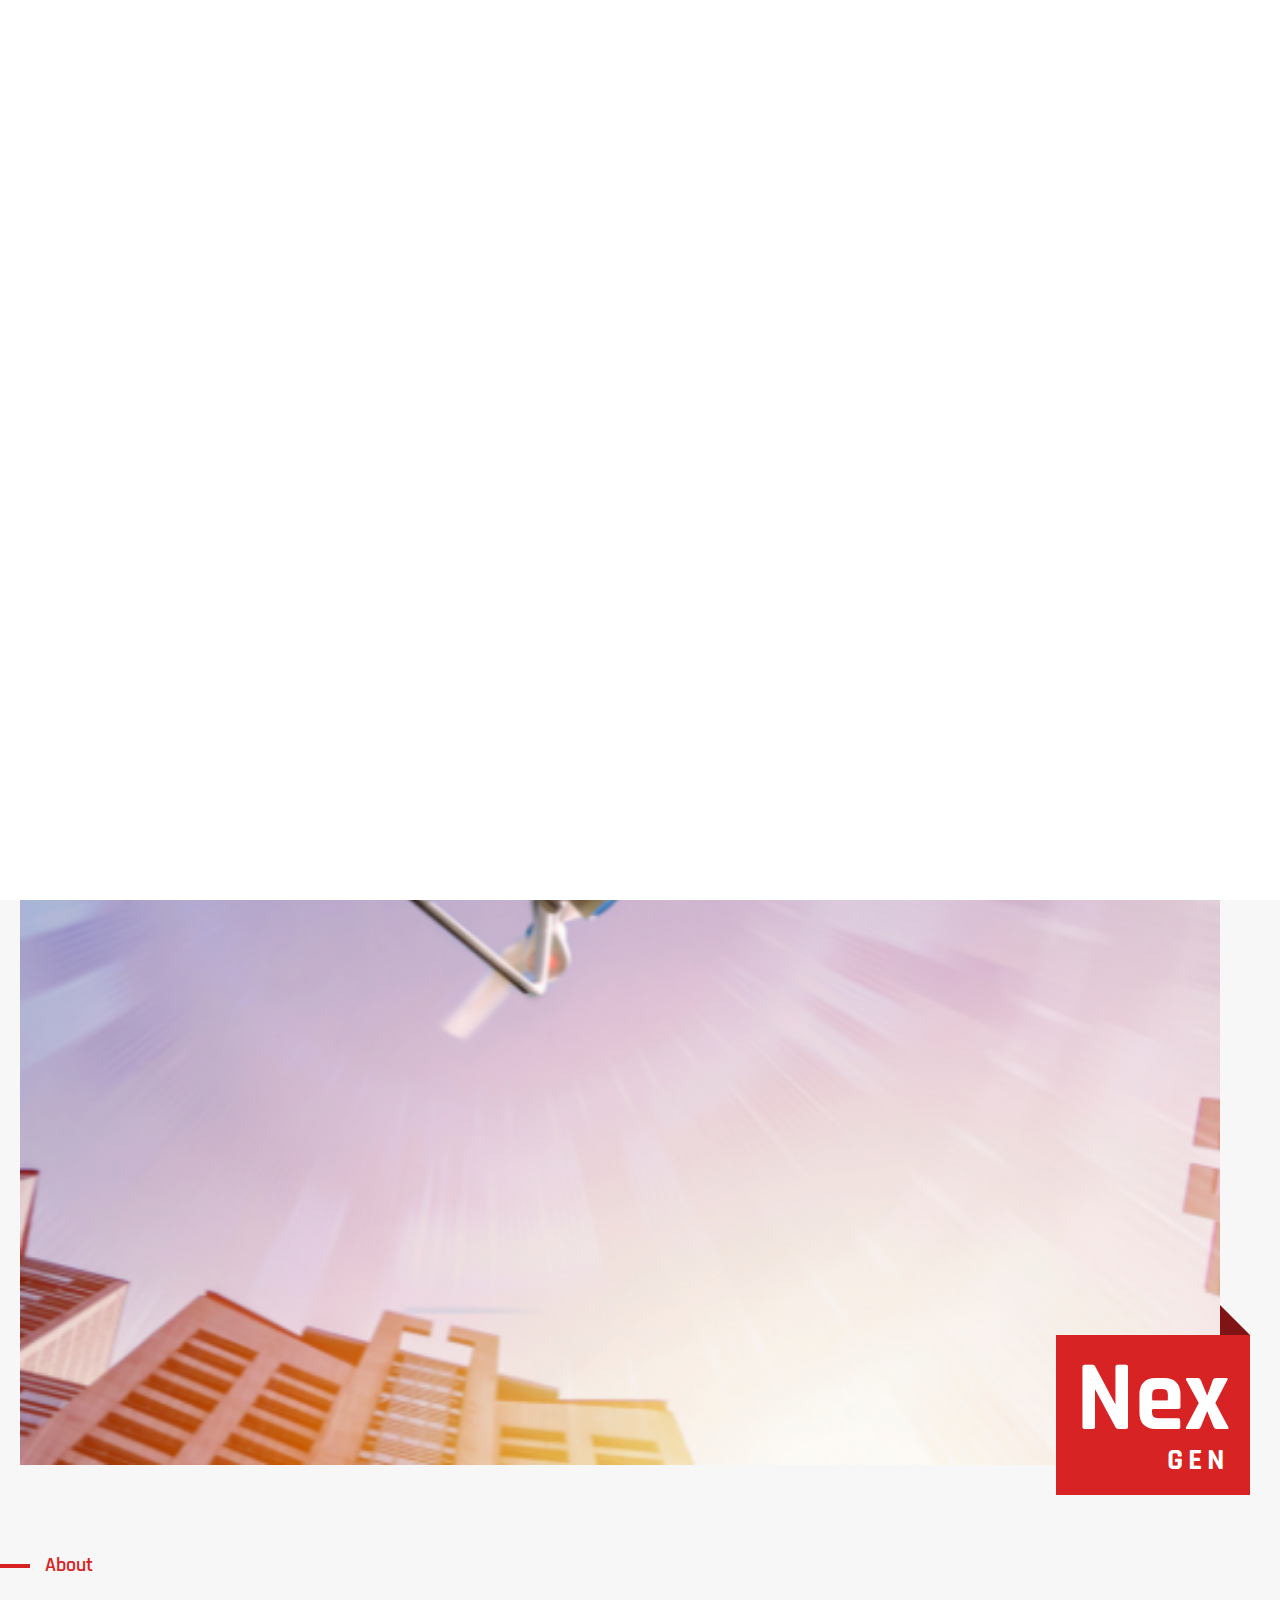
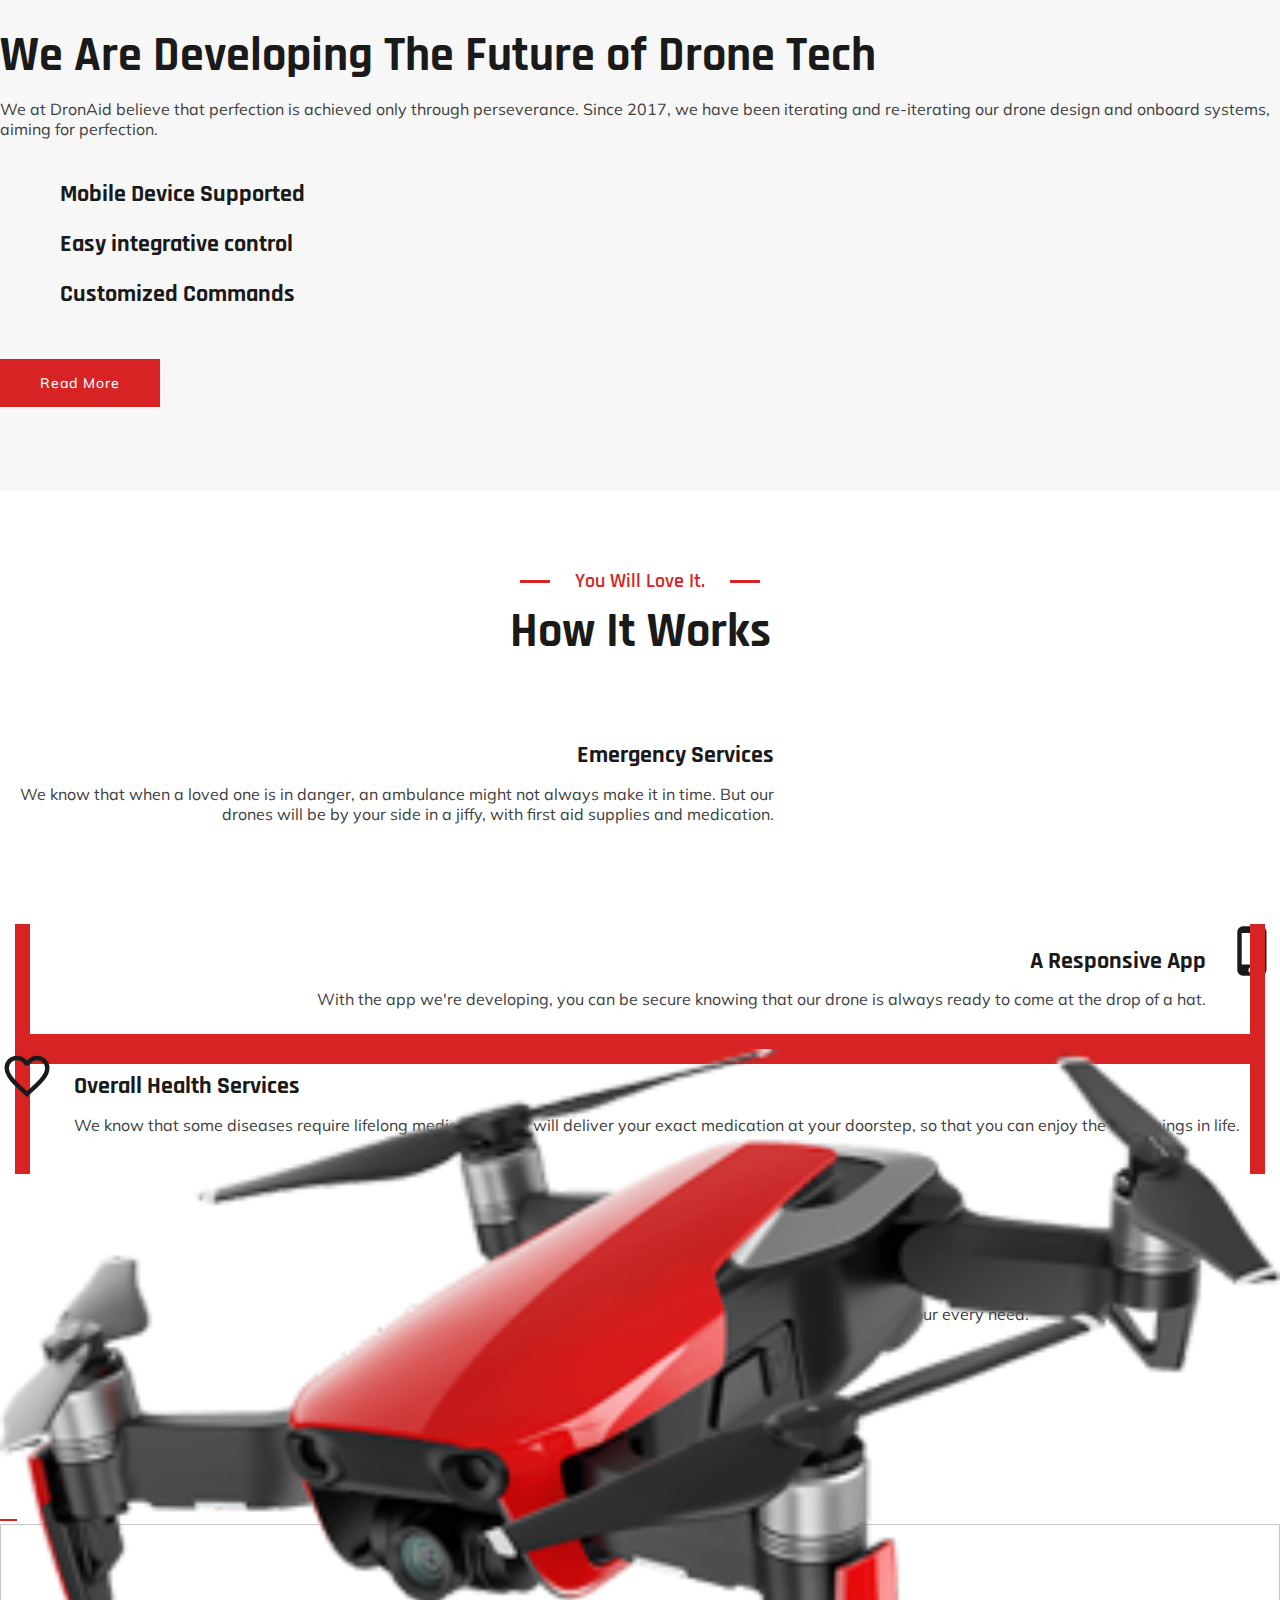
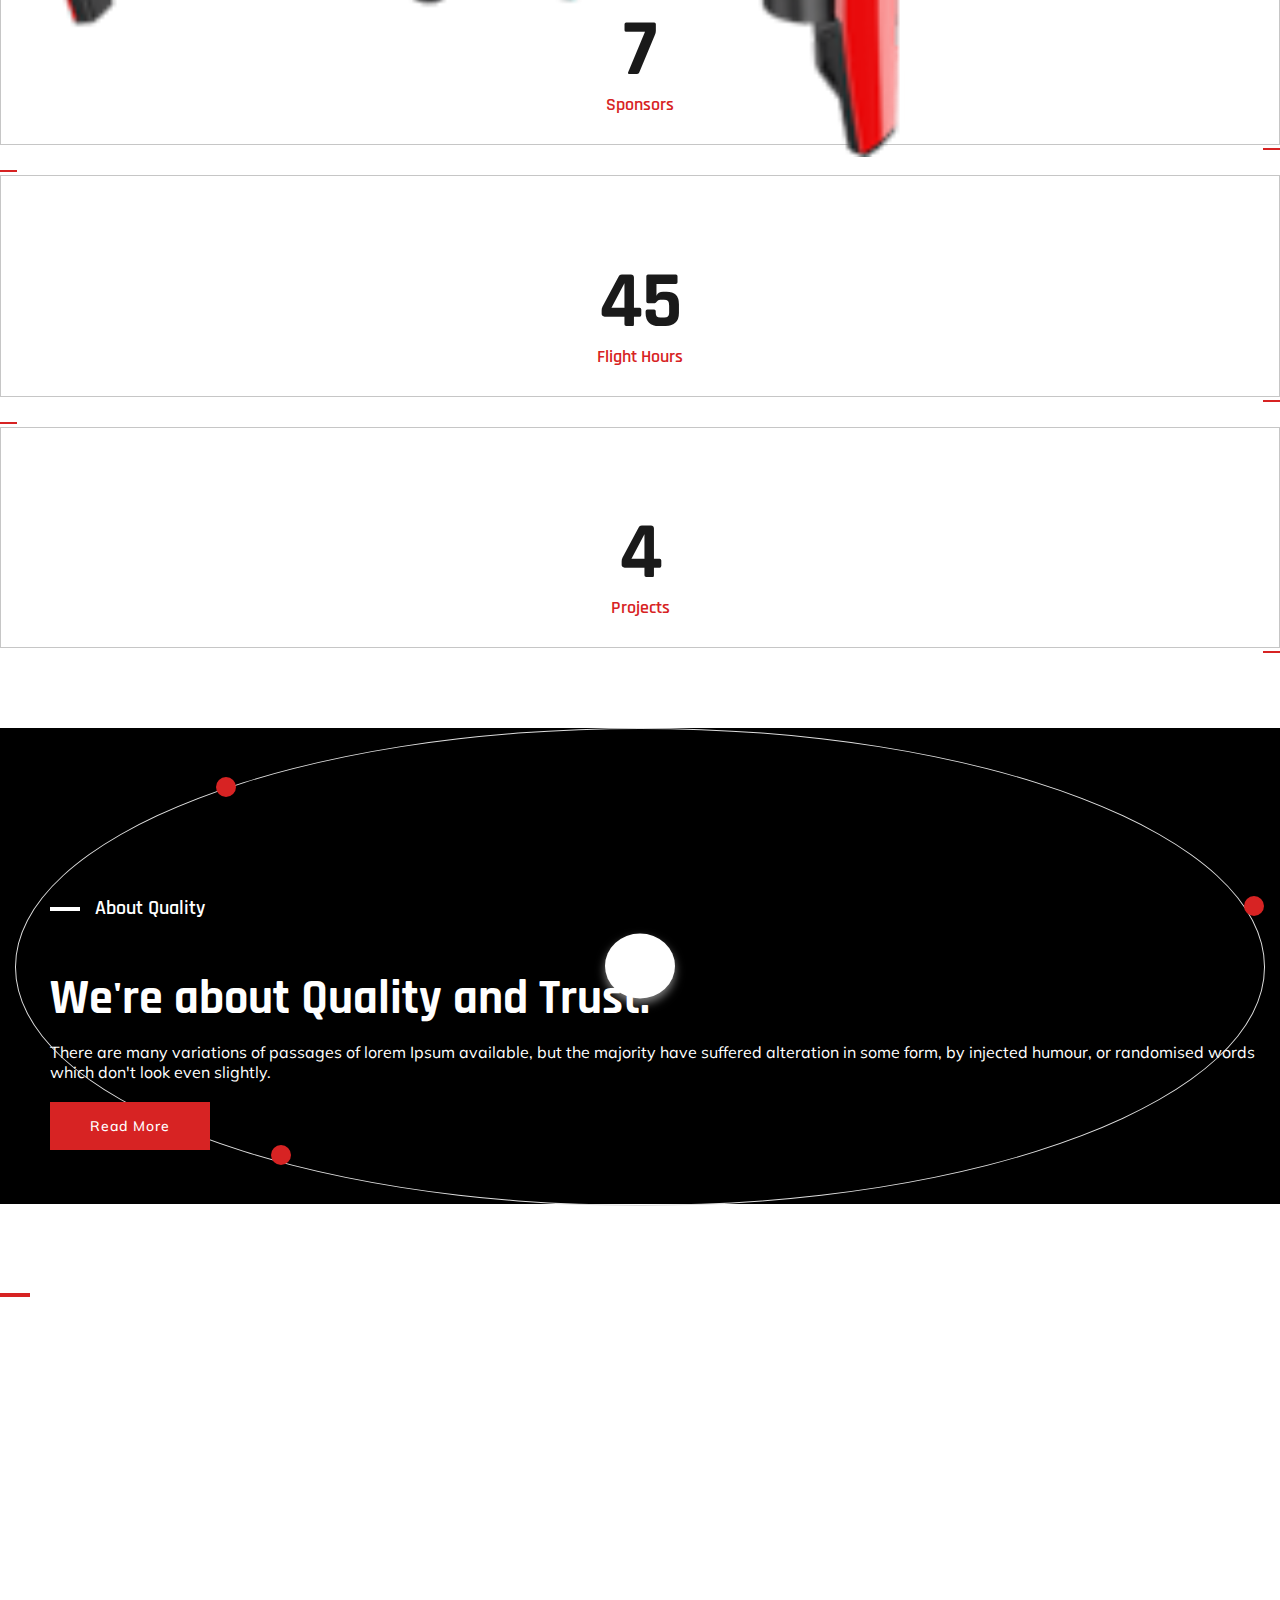
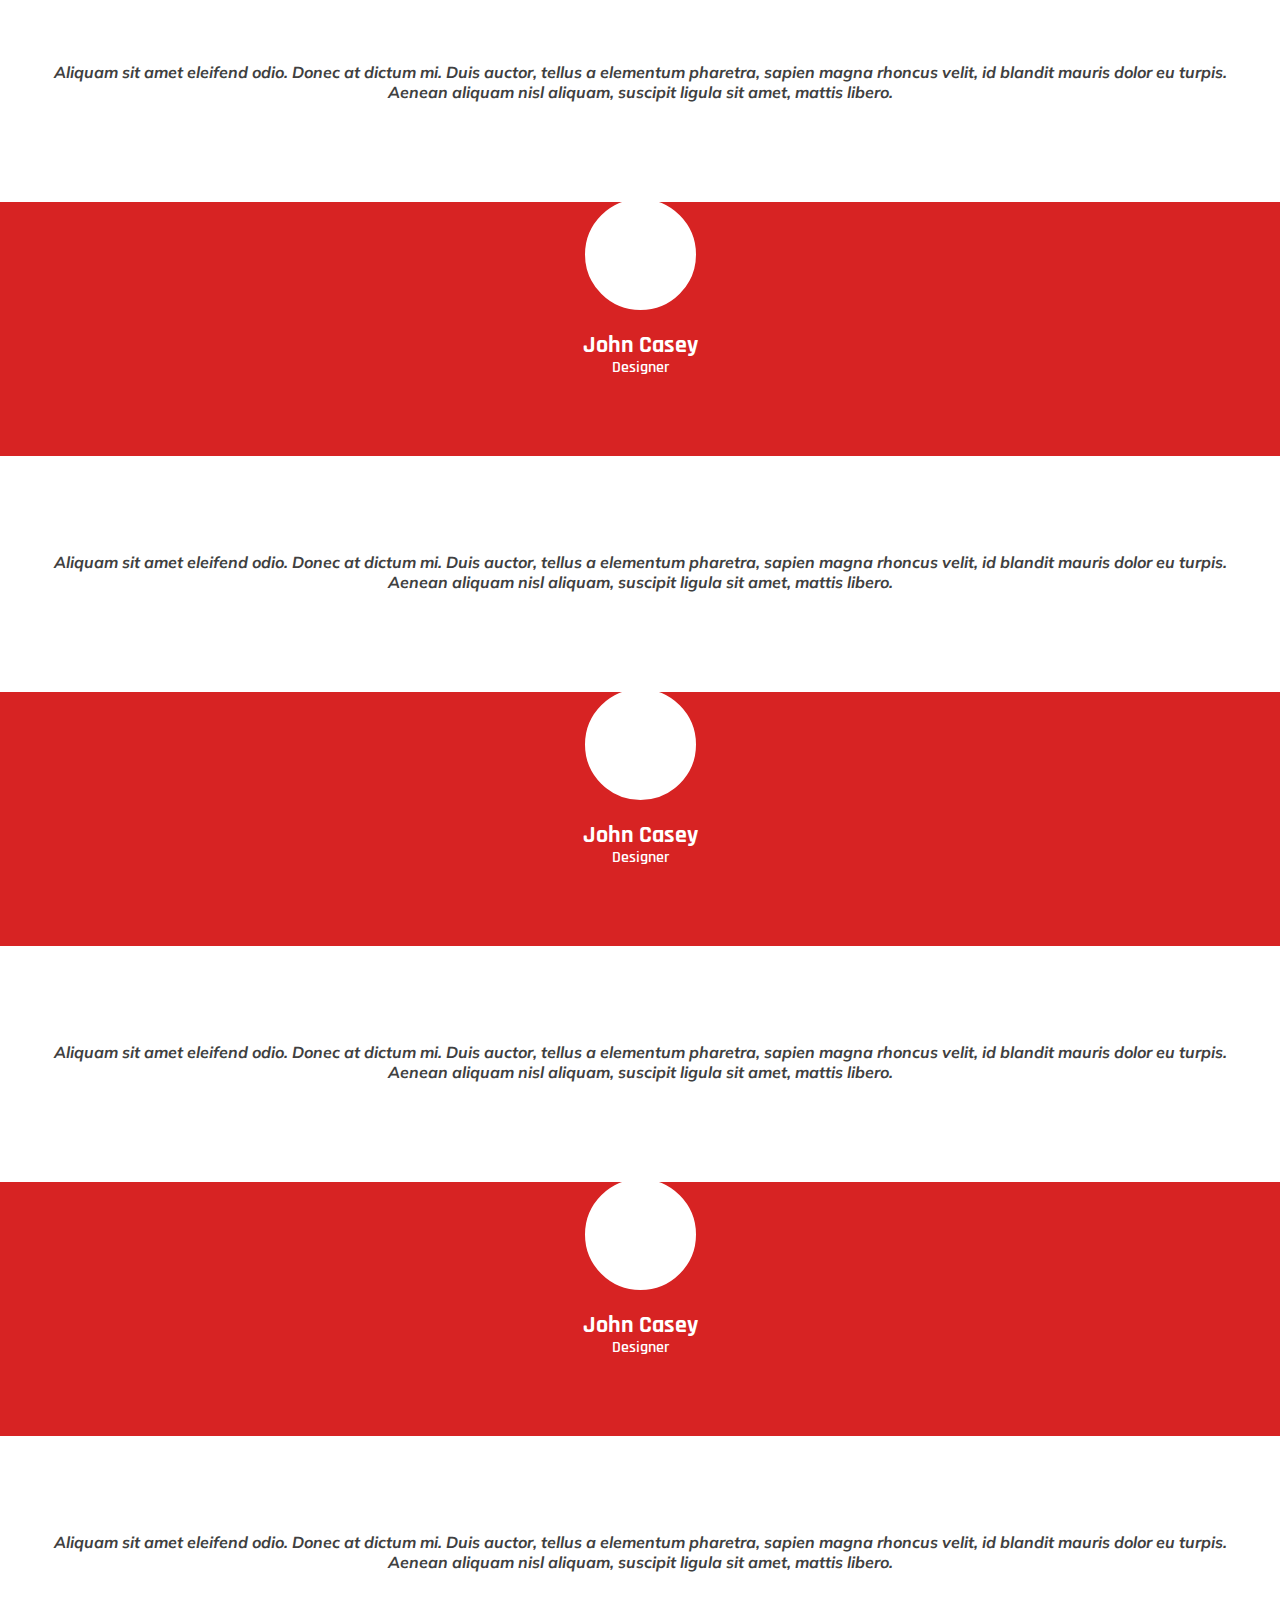
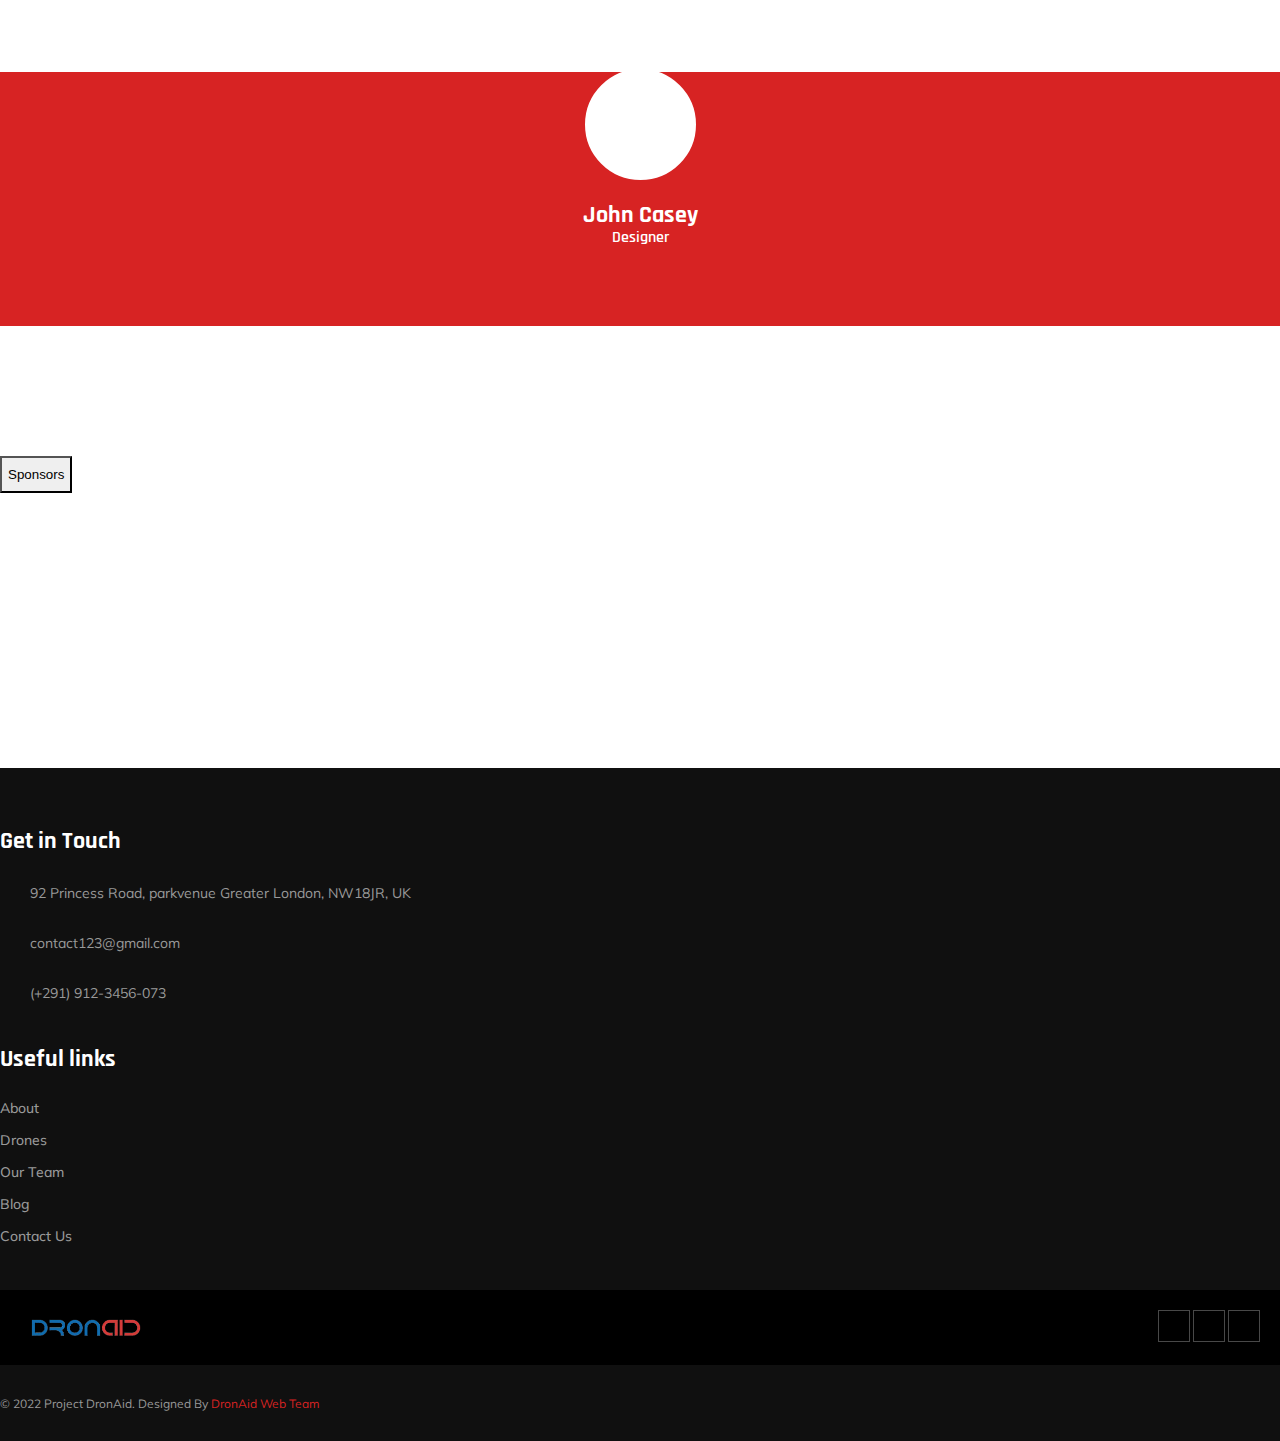
==== commit 2b0a971f: "Merge pull request #5 from Project-Dronaid/Utkarsh" ====
--- a/index.html
+++ b/index.html
@@ -1,61 +1,68 @@
 <!DOCTYPE html>
 <html lang="en">
-<head>
-
-	<!-- META -->
-    <meta charset="utf-8">
-    <meta http-equiv="X-UA-Compatible" content="IE=edge">
-    <meta name="keywords" content="" />
-    <meta name="author" content="" />
-    <meta name="robots" content="" />    
-    <meta name="description" content="" />
-    
-    <!-- FAVICONS ICON -->
-    <link rel="icon" href="images/favicon.html" type="image/x-icon" />
-    <link rel="shortcut icon" type="image/x-icon" href="images/favicon.png" />
-    
-    <!-- PAGE TITLE HERE -->
-    <title>Project DronAid - MIT's Student Project</title>
-    
-    <!-- MOBILE SPECIFIC -->
-    <meta name="viewport" content="width=device-width, initial-scale=1">
-
-  
-    <!-- BOOTSTRAP STYLE SHEET -->
-    <link rel="stylesheet" type="text/css" href="css/bootstrap.min.css">
-    <!-- FONTAWESOME STYLE SHEET -->
-    <link rel="stylesheet" type="text/css" href="css/fontawesome/css/font-awesome.min.css" />
-
-    <!-- OWL CAROUSEL STYLE SHEET -->
-    <link rel="stylesheet" type="text/css" href="css/owl.carousel.min.css">
-
-    <!-- SLICK SLIDER STYLE SHEET -->
-    <link rel="stylesheet" type="text/css" href="css/slick.css">
-    <link rel="stylesheet" type="text/css" href="css/slick-theme.css">
-        
-    <!-- BOOTSTRAP SLECT BOX STYLE SHEET  -->
-    <link rel="stylesheet" type="text/css" href="css/bootstrap-select.min.css">    
-    <!-- MAGNIFIC POPUP STYLE SHEET -->
-    <link rel="stylesheet" type="text/css" href="css/magnific-popup.min.css">
-    <!-- LOADER STYLE SHEET -->
-    <link rel="stylesheet" type="text/css" href="css/loader.min.css">    
-    <!-- MAIN STYLE SHEET -->
-    <link rel="stylesheet" type="text/css" href="css/style.css">
+    <head>
+
+        <!-- META -->
+        <meta charset="utf-8">
+        <meta http-equiv="X-UA-Compatible" content="IE=edge">
+        <meta name="keywords" content="" />
+        <meta name="author" content="" />
+        <meta name="robots" content="" />
+        <meta name="description" content="" />
+    
+        <!-- FAVICONS ICON -->
+        <link rel="icon" href="images/favicon.html" type="image/x-icon" />
+        <link rel="shortcut icon" type="image/x-icon" href="images/favicon.png" />
+    
+        <!-- PAGE TITLE HERE -->
+        <title>Project DronAid - MIT's Student Project</title>
+    
+        <!-- MOBILE SPECIFIC -->
+        <meta name="viewport" content="width=device-width, initial-scale=1">
+    
+    
+        <link rel="stylesheet" href="css/icons.css">
+        <!-- BOOTSTRAP STYLE SHEET -->
+        <link rel="stylesheet" type="text/css" href="css/bootstrap.min.css">
+        <!-- FONTAWESOME STYLE SHEET -->
+        <link rel="stylesheet" type="text/css" href="css/fontawesome/css/font-awesome.min.css" />
+    
+        <!-- OWL CAROUSEL STYLE SHEET -->
+        <link rel="stylesheet" type="text/css" href="css/owl.carousel.min.css">
+    
+        <!-- SLICK SLIDER STYLE SHEET -->
+        <link rel="stylesheet" type="text/css" href="css/slick.css">
+        <link rel="stylesheet" type="text/css" href="css/slick-theme.css">
+        <!-- BOOTSTRAP SLECT BOX STYLE SHEET  -->
+        <link rel="stylesheet" type="text/css" href="css/bootstrap-select.min.css">
+        <!-- MAGNIFIC POPUP STYLE SHEET -->
+        <link rel="stylesheet" type="text/css" href="css/magnific-popup.min.css">
+        <!-- LOADER STYLE SHEET -->
+        <link rel="stylesheet" type="text/css" href="css/loader.min.css">
+        <!-- MAIN STYLE SHEET -->
+        <link rel="stylesheet" type="text/css" href="css/style.css">
         <!-- FLATICON STYLE SHEET -->
-    <link rel="stylesheet" type="text/css" href="css/flaticon.min.css">  
-    <!-- THEME COLOR CHANGE STYLE SHEET -->
-    <link rel="stylesheet" class="skin" type="text/css" href="css/skin/skin-1.css">
-     <!-- REVOLUTION SLIDER CSS -->
-    <link rel="stylesheet" type="text/css" href="plugins/revolution/revolution/css/settings.css">
-    <!-- REVOLUTION NAVIGATION STYLE -->
-    <link rel="stylesheet" type="text/css" href="plugins/revolution/revolution/css/navigation.css">
-        
-    <!-- GOOGLE FONTS -->
-    <link href="https://fonts.googleapis.com/css2?family=Rajdhani:wght@300;400;500;600;700&amp;display=swap" rel="stylesheet"> 
-    <link href="https://fonts.googleapis.com/css2?family=Muli:wght@200;300;400;500;600;700;800;900&amp;display=swap" rel="stylesheet"> 
-       
-
-</head>
+        <link rel="stylesheet" type="text/css" href="css/flaticon.min.css">
+        <!-- THEME COLOR CHANGE STYLE SHEET -->
+        <link rel="stylesheet" class="skin" type="text/css" href="css/skin/skin-1.css">
+      <link href="https://cdn.jsdelivr.net/npm/bootstrap@5.0.2/dist/css/bootstrap.min.css" rel="stylesheet" integrity="sha384-EVSTQN3/azprG1Anm3QDgpJLIm9Nao0Yz1ztcQTwFspd3yD65VohhpuuCOmLASjC" crossorigin="anonymous">
+    
+    
+    
+    <link rel="stylesheet" href="https://fonts.googleapis.com/icon?family=Material+Icons">
+    
+    
+    
+        <!-- REVOLUTION SLIDER CSS -->
+        <link rel="stylesheet" type="text/css" href="plugins/revolution/revolution/css/settings.css">
+        <!-- REVOLUTION NAVIGATION STYLE -->
+        <link rel="stylesheet" type="text/css" href="plugins/revolution/revolution/css/navigation.css">
+    
+        <!-- GOOGLE FONTS -->
+        <link href="https://fonts.googleapis.com/css2?family=Rajdhani:wght@300;400;500;600;700&amp;display=swap" rel="stylesheet">
+        <link href="https://fonts.googleapis.com/css2?family=Muli:wght@200;300;400;500;600;700;800;900&amp;display=swap" rel="stylesheet">
+    
+    </head>
 
 <body>
 
@@ -100,29 +107,30 @@
                  
                          <ul class="nav navbar-nav">
                              <li class="active">
-                                 <a href="#">Home</a>                                
+                                 <a href="#" style="text-decoration: none;">Home</a>                                
                              </li>
                              
                              <li>
-                                 <a href="about.html">About</a>                               
+                                 <a href="about.html" style="text-decoration: none;">About</a>                               
                              </li>                                                                  
                          
                              <li>
-                                 <a href="drones.html">Drones</a>
+                                 <a href="drones.html" style="text-decoration: none;">Drones</a>
                              </li>
                           
                              <li>
-                                 <a href="team.html">Team</a>
+                                 <a href="team.html" style="text-decoration: none;">Team</a>
                              </li>
-                              <li>
-                                 <a href="contact.html">Contact us</a>
+
+                             <li>
+                                <a href="blog.html" style="text-decoration: none;">Blog</a>
+                             </li>
+                                     
+                             <li>
+                                 <a href="contact.html" style="text-decoration: none;">Contact us</a>
                              </li>                                                                                             
-                                 
-                             </li>  
-                             <li>
-                                <a href="blog.html">Blog</a>
-                            </li>
-                        </ul>                                                                                         
+                                 </ul>
+                             </li>                                   
                         
                          </ul>
 
@@ -441,147 +449,147 @@
             <!-- ABOUT ONE SECTION END -->  
             
             <!-- HOW IT WORK SECTION START -->
-            <div class="section-full p-t80 p-b50">
-
-                    <div class="container">
-
-                            <!-- TITLE START-->
-                            <div class="section-head center wt-small-separator-outer">
-                                <div class="wt-small-separator site-text-primary">
-                                    <div class="sep-leaf-left"></div>
-                                    <div>You Will Love It.</div>
-                                    <div class="sep-leaf-right"></div>
-                                </div>
-                                <h2>How It Works</h2>
-                                
-                            </div>
-                            <!-- TITLE END-->
-
-                
-                    	<div class="row justify-content-center d-flex">
-                        
-                        	<div class="col-lg-4 col-md-12 m-b30 how-it-drone2-left">
-                            	
-                                <div class="wt-box d-icon-box-two m-b40">
-                                	<div class="wt-icon-box-wraper right ">
-                                    	
-                                        <div class="icon-md inline-icon">
-                                            <span class="icon-cell site-text-secondry material-icons" style="font-size: 54px;">                                             bloodtype
-                                                  </span>
-                                        </div>
-                                        <div class="icon-content">
-                                            <div class="d-icon-box-title title-style-2 site-text-secondry">
-                                                <h3 class="s-title-one">  Emergency Services</h3>
-
-                                                 
-                                            </div>
-                                            
-                                            <div class="d-icon-box-content">
-                                                <p>We know that when a loved one is in danger, an ambulance might not always make it in time.
+            <div class="section-full p-tb80">
+
+                <div class="container">
+
+                        <!-- TITLE START-->
+                        <div class="section-head center wt-small-separator-outer">
+                            <div class="wt-small-separator site-text-primary">
+                                <div  class="sep-leaf-left"></div>
+                                <div>You Will Love It.</div>
+                                <div  class="sep-leaf-right"></div>
+                            </div>
+                            <h2>How It Works</h2>
+                            
+                        </div>
+                        <!-- TITLE END-->
+
+            
+                    <div class="row justify-content-center d-flex">
+                    
+                        <div class="col-lg-4 col-md-12 m-b30 how-it-drone2-left">
+                            
+                            <div class="wt-box d-icon-box-two m-b40">
+                                <div class="wt-icon-box-wraper right ">
+                                    
+                                    <div class="icon-md inline-icon">
+                                        <span class="icon-cell site-text-secondry material-icons" style="font-size: 54px;" >                                             bloodtype
+                                              </span>
+                                    </div>
+                                    <div class="icon-content">
+                                        <div class="d-icon-box-title title-style-2 site-text-secondry">
+                                            <h3  class="s-title-one">  Emergency Services</h3>
+
+                                             
+                                        </div>
+                                        
+                                        <div class="d-icon-box-content">
+                                            <p>We know that when a loved one is in danger, an ambulance might not always make it in time.
 But our drones will be by your side in a jiffy, with first aid supplies and medication.</p>
-                                            </div>                                        
+                                        </div>                                        
+                                    </div>
+                                    
+                                </div> 
+                            </div>
+                                                         
+                            <div class="wt-box d-icon-box-two m-b40">
+                                <div class="wt-icon-box-wraper right">
+                                    <div class="icon-md inline-icon">
+                                        <span class="icon-cell site-text-secondry material-icons"></span>
+                                    </div>
+                                    
+                                </div> 
+                            </div>
+
+                            <div class="wt-box d-icon-box-two m-b40">
+                                <div class="wt-icon-box-wraper right">
+                                    <div class="icon-md inline-icon">
+                                        <span class="icon-cell site-text-secondry material-icons" style="font-size: 54px;">phone_iphone</span>
+                                    </div>
+                                    <div class="icon-content">
+                                        <div class="d-icon-box-title title-style-2 site-text-secondry">
+                                            <h3  class="s-title-one">
+                                           A Responsive App</h3>
                                         </div>
                                         
-                                    </div> 
-                                </div>
-                                                             
-                                <div class="wt-box d-icon-box-two m-b40">
-                                	<div class="wt-icon-box-wraper right">
-                                        <div class="icon-md inline-icon">
-                                            <span class="icon-cell site-text-secondry material-icons"></span>
+                                        <div class="d-icon-box-content">
+                                            <p>With the app we're developing, you can be secure knowing that our drone is always ready to come at the drop of a hat.</p>
+                                        </div>                                        
+                                    </div>
+                                </div> 
+                            </div>  
+                                                                                                                       
+                        </div>  
+                                              
+                        <div class="col-lg-4 col-md-12 m-b30 how-it-drone2-outer">
+                            <div class="how-it-drone2-border">
+                                <div class="how-it-drone2">
+                                    <div class="how-it-drone-media2"><img src="images/how-it-work/drone-2.png" alt="" class="wave-effects"></div>
+                                </div>
+                            </div>
+                        </div>  
+                                              
+                        <div class="col-lg-4 col-md-12 m-b30 how-it-drone2-right">
+                            
+                            <div class="wt-box d-icon-box-two m-b40">
+                                <div class="wt-icon-box-wraper left">
+                                    <div class="icon-md inline-icon">
+                                        <span class="icon-cell site-text-secondry material-icons" style="font-size: 54px;">favorite_border</span>
+                                    </div>
+                                    <div class="icon-content">
+                                        <div class="d-icon-box-title title-style-2 site-text-secondry">
+                                            <h3  class="s-title-one">Overall Health Services</h3>
+                                        </div>                                          
+                                        <div class="d-icon-box-content">
+                                            <p>We know that some diseases require lifelong medication. We will deliver your exact medication at your doorstep, so that you can enjoy the finer things in life.</p>
+                                        </div>  
+                                                                            
+                                    </div>
+                                </div> 
+                            </div>
+                                                            
+                            <div class="wt-box d-icon-box-two m-b40">
+                                <div class="wt-icon-box-wraper left">
+                                    <div class="icon-md inline-icon">
+                                        <span class="icon-cell site-text-secondry"></span>
+                                    </div>
+                                    <div class="icon-content">
+                                        <div class="d-icon-box-title title-style-2 site-text-secondry">
+                                            <h3  class="s-title-one"></h3>
                                         </div>
                                         
-                                    </div> 
-                                </div>
-
-                                <div class="wt-box d-icon-box-two m-b40">
-                                	<div class="wt-icon-box-wraper right">
-                                        <div class="icon-md inline-icon">
-                                            <span class="icon-cell site-text-secondry material-icons" style="font-size: 54px;">phone_iphone</span>
-                                        </div>
-                                        <div class="icon-content">
-                                            <div class="d-icon-box-title title-style-2 site-text-secondry">
-                                                <h3 class="s-title-one">
-                                               A Responsive App</h3>
-                                            </div>
-                                            
-                                            <div class="d-icon-box-content">
-                                                <p>With the app we're developing, you can be secure knowing that our drone is always ready to come at the drop of a hat.</p>
-                                            </div>                                        
-                                        </div>
-                                    </div> 
-                                </div>  
-                                                                                                                           
-                            </div>  
-                                                  
-                            <div class="col-lg-4 col-md-12 m-b30 how-it-drone2-outer">
-                            	<div class="how-it-drone2-border">
-                                    <div class="how-it-drone2">
-                                        <div class="how-it-drone-media2"><img src="images/how-it-work/drone-2.png" alt="" class="wave-effects"></div>
-                                    </div>
-                                </div>
-                            </div>  
-                                                  
-                        	<div class="col-lg-4 col-md-12 m-b30 how-it-drone2-right">
-                                
-                                <div class="wt-box d-icon-box-two m-b40">
-                                	<div class="wt-icon-box-wraper left">
-                                        <div class="icon-md inline-icon">
-                                            <span class="icon-cell site-text-secondry material-icons" style="font-size: 54px;">favorite_border</span>
-                                        </div>
-                                        <div class="icon-content">
-                                            <div class="d-icon-box-title title-style-2 site-text-secondry">
-                                                <h3 class="s-title-one">Overall Health Services</h3>
-                                            </div>                                          
-                                            <div class="d-icon-box-content">
-                                                <p>We know that some diseases require lifelong medication. We will deliver your exact medication at your doorstep, so that you can enjoy the finer things in life.</p>
-                                            </div>  
-                                                                                
-                                        </div>
-                                    </div> 
-                                </div>
-                                                                
-                                <div class="wt-box d-icon-box-two m-b40">
-                                	<div class="wt-icon-box-wraper left">
-                                        <div class="icon-md inline-icon">
-                                            <span class="icon-cell site-text-secondry"></span>
-                                        </div>
-                                        <div class="icon-content">
-                                            <div class="d-icon-box-title title-style-2 site-text-secondry">
-                                                <h3 class="s-title-one"></h3>
-                                            </div>
-                                            
-                                            <div class="d-icon-box-content">
-                                                <p></p>
-                                            </div>                                        
-                                        </div>
-                                    </div> 
-                                </div>                              
-                                
-                                <div class="wt-box d-icon-box-two m-b40">
-                                	<div class="wt-icon-box-wraper left">
-                                        <div class="icon-md inline-icon">
-                                            <span class="icon-cell site-text-secondry material-icons" style="font-size: 54px;">emoji_objects</span>
-                                        </div>
-                                        <div class="icon-content">
-                                            <div class="d-icon-box-title title-style-2 site-text-secondry">
-                                                <h3 class="s-title-one">And So Much More...</h3>
-                                            </div>
-                                            
-                                            <div class="d-icon-box-content">
-                                                <p>We are always here,
-                                                           for your every need.</p>
-                                            </div>                                        
-                                        </div>
-                                    </div> 
+                                        <div class="d-icon-box-content">
+                                            <p></p>
+                                        </div>                                        
+                                    </div>
                                 </div> 
-
-                            </div>
+                            </div>                              
+                            
+                            <div class="wt-box d-icon-box-two m-b40">
+                                <div class="wt-icon-box-wraper left">
+                                    <div class="icon-md inline-icon">
+                                        <span class="icon-cell site-text-secondry material-icons" style="font-size: 54px;">emoji_objects</span>
+                                    </div>
+                                    <div class="icon-content">
+                                        <div class="d-icon-box-title title-style-2 site-text-secondry">
+                                            <h3  class="s-title-one">And So Much More...</h3>
+                                        </div>
+                                        
+                                        <div class="d-icon-box-content">
+                                            <p>We are always here,
+                                                       for your every need.</p>
+                                        </div>                                        
+                                    </div>
+                                </div> 
+                            </div> 
 
                         </div>
-                    </div> 
-
-            </div>   
+
+                    </div>
+                </div> 
+
+        </div>  
             <!-- HOW IT WORK  SECTION END --> 
             
              
@@ -611,7 +619,7 @@
                                 <div class="col-lg-3 col-md-6 col-sm-6 col-6 m-b30 ">
                                     <div class="counter-box">
                                         <h2 class="counter" >45</h2>
-                                        <span class="site-text-primary title-style-2">Flight Time</span>
+                                        <span class="site-text-primary title-style-2">Flight Hours</span>
                                     </div>
                                 </div>
                                 
@@ -1123,42 +1131,31 @@
         <!-- CONTENT END -->
         
         <!-- FOOTER START -->
-        <footer class="site-footer footer-large footer-dark text-white footer-style1" style="display: block; height: 496px;">
-
-
-            <!-- FOOTER BLOCKES START -->
+        <footer class="site-footer footer-large footer-dark text-white footer-style1" >
+
+        
+            <!-- FOOTER BLOCKES START -->  
             <div class="footer-top">
                 <div class="container">
                     <div class="row">
-
-                        <div class="col-lg-4 col-md-6">
+                    
+                        <div class="col-lg-4 col-md-6"> 
 
                             <div class="widget recent-posts-entry">
-                                <h3 class="widget-title">Get in Touch</h3>
-                                <ul class="widget_address">
-                                    <li><i class="fa fa-map-marker"></i>Dronaid WS, MIT Campus, Manipal, KA, IN 576104 </li>
-                                    <li><i class="fa fa-envelope"></i>info@dronaid.in </li>
-                                </ul>
-                            </div>
-
-
-                        </div>
-
-
-                        <div class="col-lg-4 col-md-6">
-                            <div class="widget widget_services">
-                                <h3 class="widget-title">Useful links</h3>
-                                <ul>
-                                    <li><a href="index.html">Home</a></li>
-                                    <li><a href="about.html">About</a></li>
-                                    <li><a href="team.html">Our Team </a></li>
-                                    <li><a href="drones.html">Our Drones </a></li>
-                                    <li><a href="contact.html">Contact Us </a></li>
-                                    <li><a href="blog.html">Blog</a></li>
-                                </ul>
-                            </div>
-                        </div>
-
+                                <h3 class="widget-title">Get in Touch</h3>                            
+                               <ul class="widget_address"> 
+                                    <li><i class="fa fa-map-marker"></i>92 Princess Road, parkvenue Greater London, NW18JR, UK</li>
+                                    <li><i class="fa fa-envelope"></i>contact123@gmail.com</li>
+                                    <li> <i class="fa fa-phone"></i>(+291) 912-3456-073</li>
+                                </ul>  
+                            </div>
+
+                            
+                        </div> 
+
+
+                        
+                        
                         <!-- <div class="col-lg-4 col-md-6">
 							<div class="widget recent-posts-entry">
                                 <h3 class="widget-title">Blog Post</h3>
@@ -1198,51 +1195,62 @@
                                 </div>
                             </div>
                         </div> -->
-
-
+                        <div class="col-lg-4 col-md-6">
+                            <div class="widget widget_services">
+                                <h3 class="widget-title">Useful links</h3>
+                                <ul>
+                                    <li><a href="about.html" style="text-decoration: none;">About</a></li>
+                                    <li><a href="drones.html" style="text-decoration: none;">Drones</a></li>
+                                    <li><a href="team.html" style="text-decoration: none;">Our Team</a></li>
+                                    <li><a href="blog.html" style="text-decoration: none;">Blog </a></li>
+                                    <li><a href="contact.html" style="text-decoration: none;">Contact Us</a></li>
+                                </ul>
+                            </div>
+                        </div>
+                       
 
                     </div>
                 </div>
             </div>
             <!-- FOOTER COPYRIGHT -->
-
+					
             <div class="footer-middle">
-
-                <div class="container">
+            
+           	 	<div class="container">
                     <div class="footer-middle-content">
                         <div class="logo-footer">
                             <div class="logo-footer-inner">
                                 <a href="index.html">
-                                    <img src="images/DronAidLogo.png" alt="">
+                                <img src="images/DronAidLogo.png" alt="" />
                                 </a>
                             </div>
-                        </div>
+                        </div> 
                         <!-- <div class="logo-footer">
                             <a href="index.html"><img src="images/DronAidLogo.png" alt="" ></a>
                         </div> -->
-
+                        
                         <!-- <ul class="copyrights-nav"> 
                             <li><a href="javascript:void(0);">Terms  &amp; Condition</a></li>
                             <li><a href="javascript:void(0);">Privacy Policy</a></li>
                             <li><a href="contact-1.html">Contact Us</a></li>
                         </ul> -->
-
+                        
                         <ul class="social-icons  wt-social-links footer-social-icon">
                             <li><a href="https://www.facebook.com/dronaid.care/" target="_blank" class="fa fa-facebook"></a></li>
                             <li><a href="https://instagram.com/project.dronaid?igshid=YmMyMTA2M2Y=" target="_blank" class="fa fa-instagram"></a></li>
                             <li><a href="https://www.linkedin.com/company/dronaid/" target="_blank" class="fa fa-linkedin"></a></li>
-                        </ul>
+                        </ul>                     
                     </div>
+                </div>  
+                                                  
+            </div>                    
+            <div class="footer-bottom">
+              <div class="container">
+                <div class="wt-footer-bot-left d-flex justify-content-center">
+                    <span class="copyrights-text">© 2022 Project DronAid. Designed By <span class="site-text-primary">DronAid Web Team</span></span>
                 </div>
-
-            </div>
-            <div class="footer-bottom">
-                <div class="container">
-                    <div class="wt-footer-bot-left d-flex justify-content-center">
-                        <span class="copyrights-text">© 2022 Project DronAid. Designed By <span class="site-text-primary">DronAid Web Team</span></span>
-                    </div>
-                </div>
-            </div>
+              </div>   
+            </div>   
 
 
         </footer>
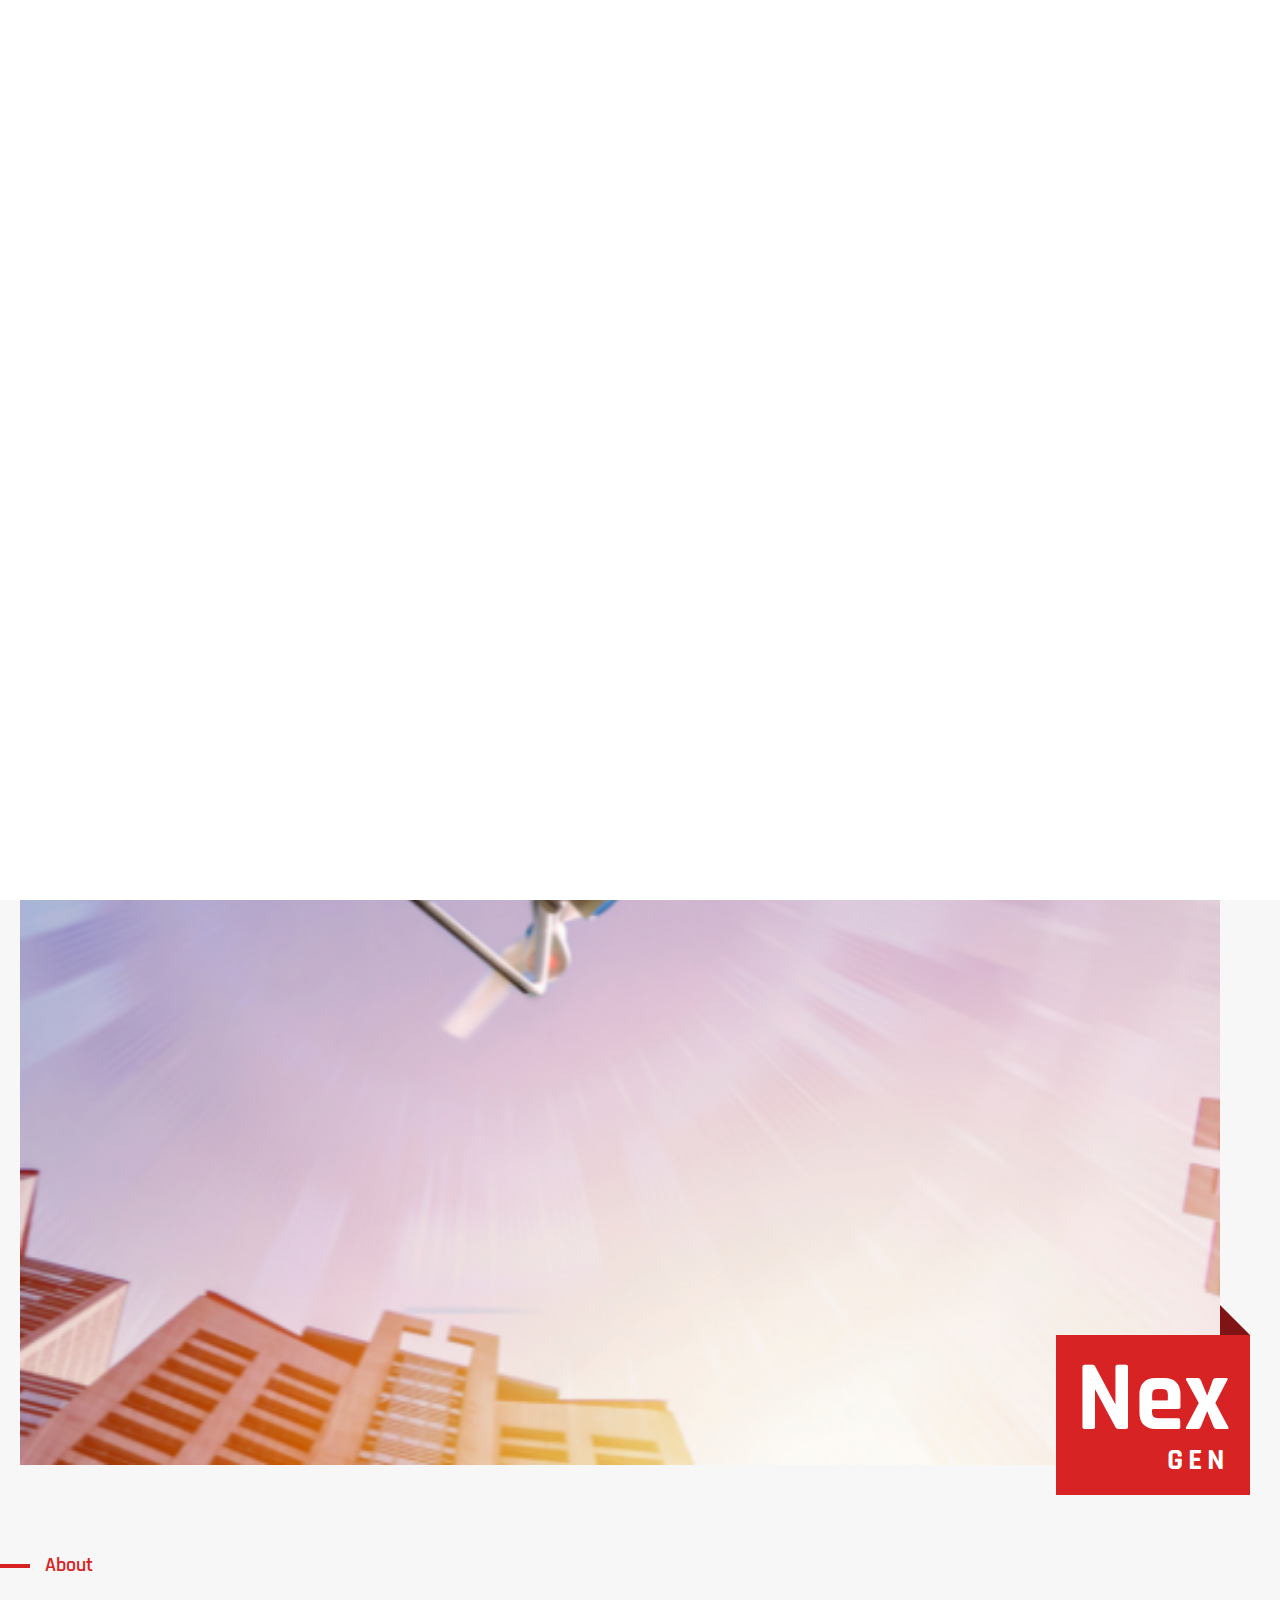
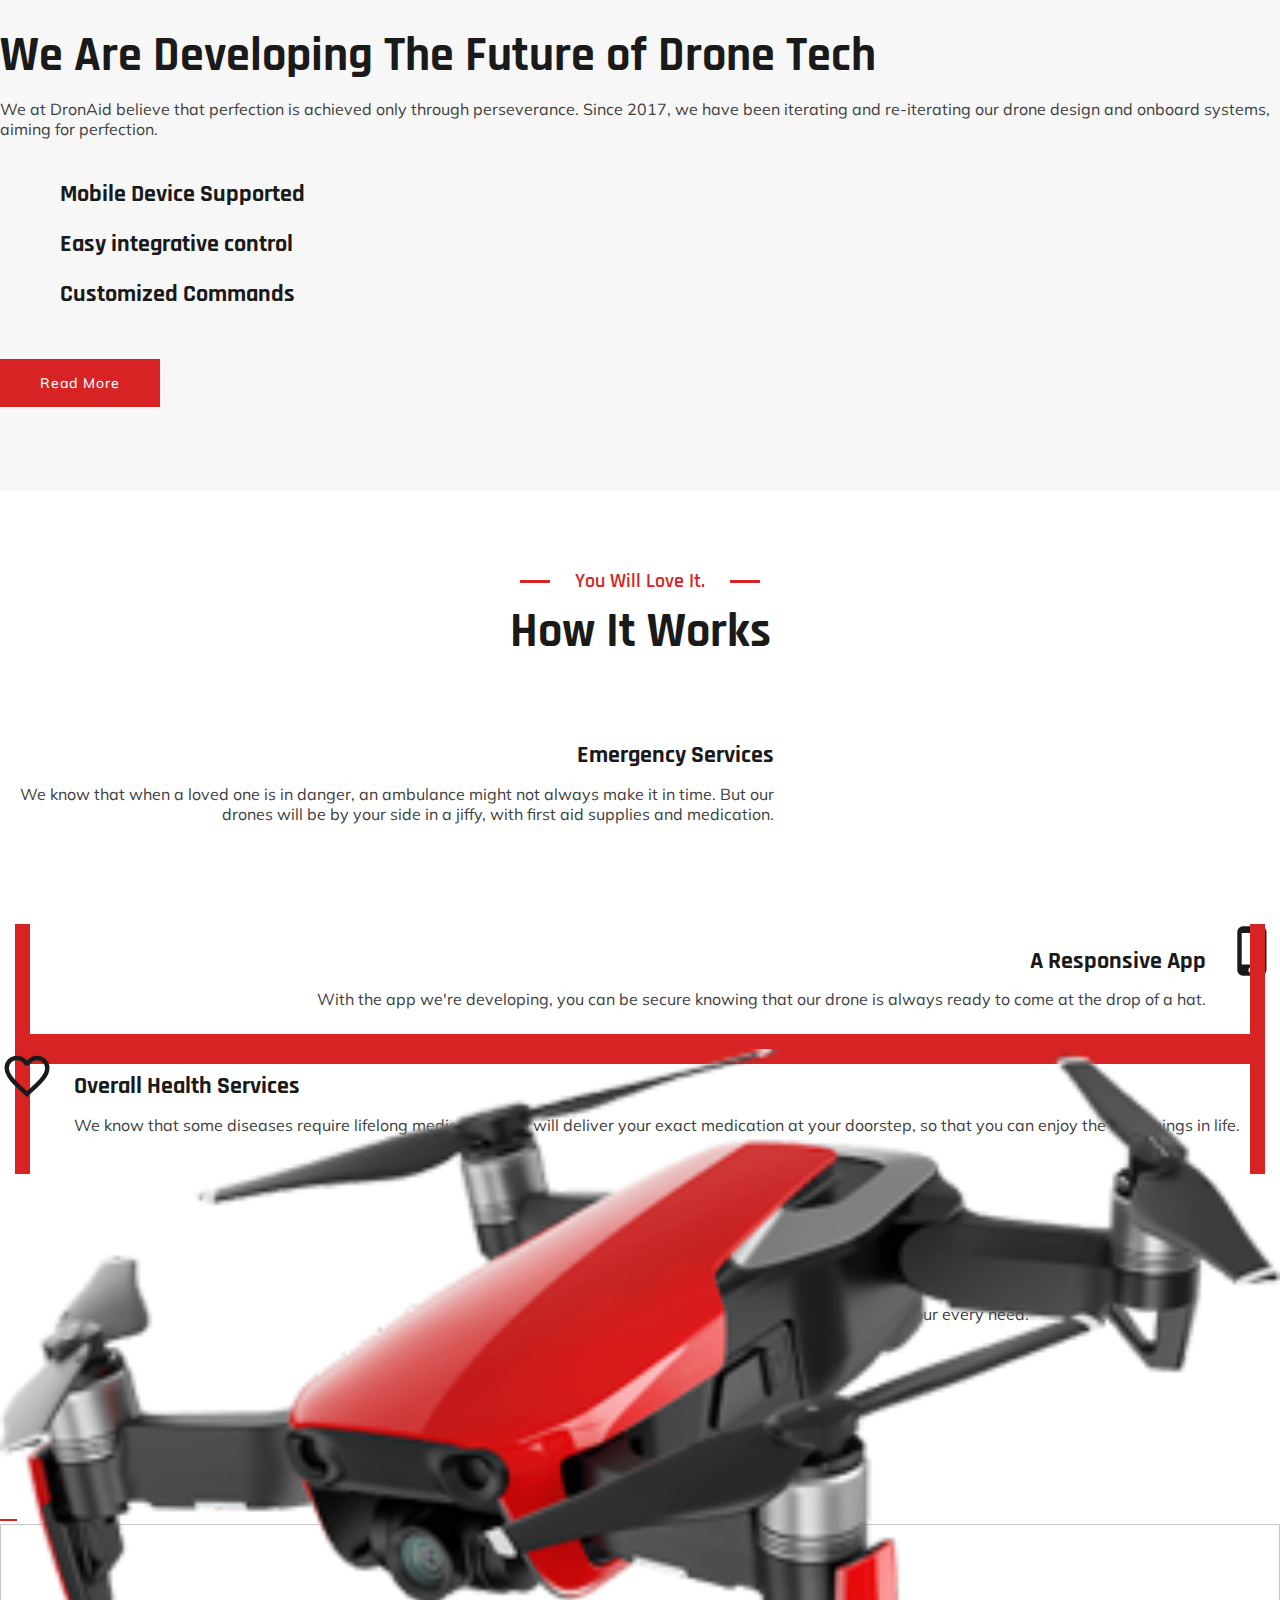
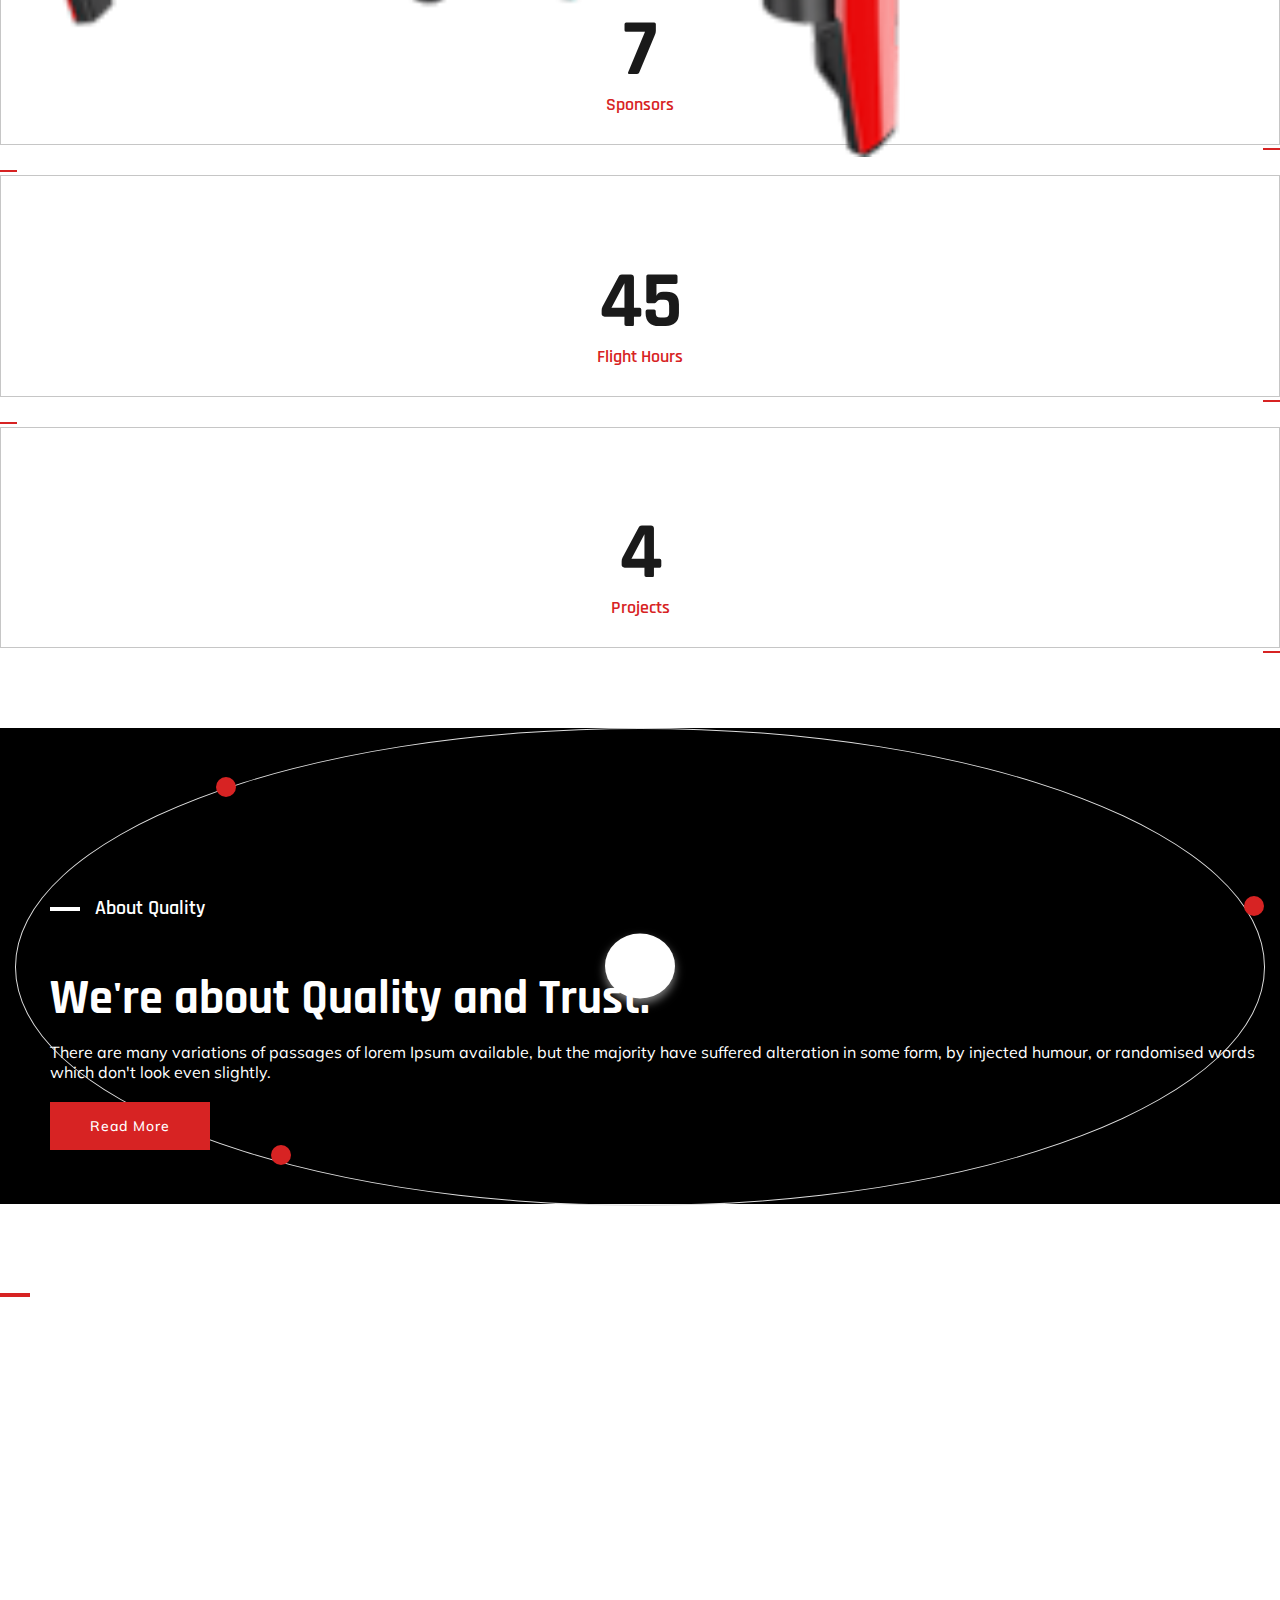
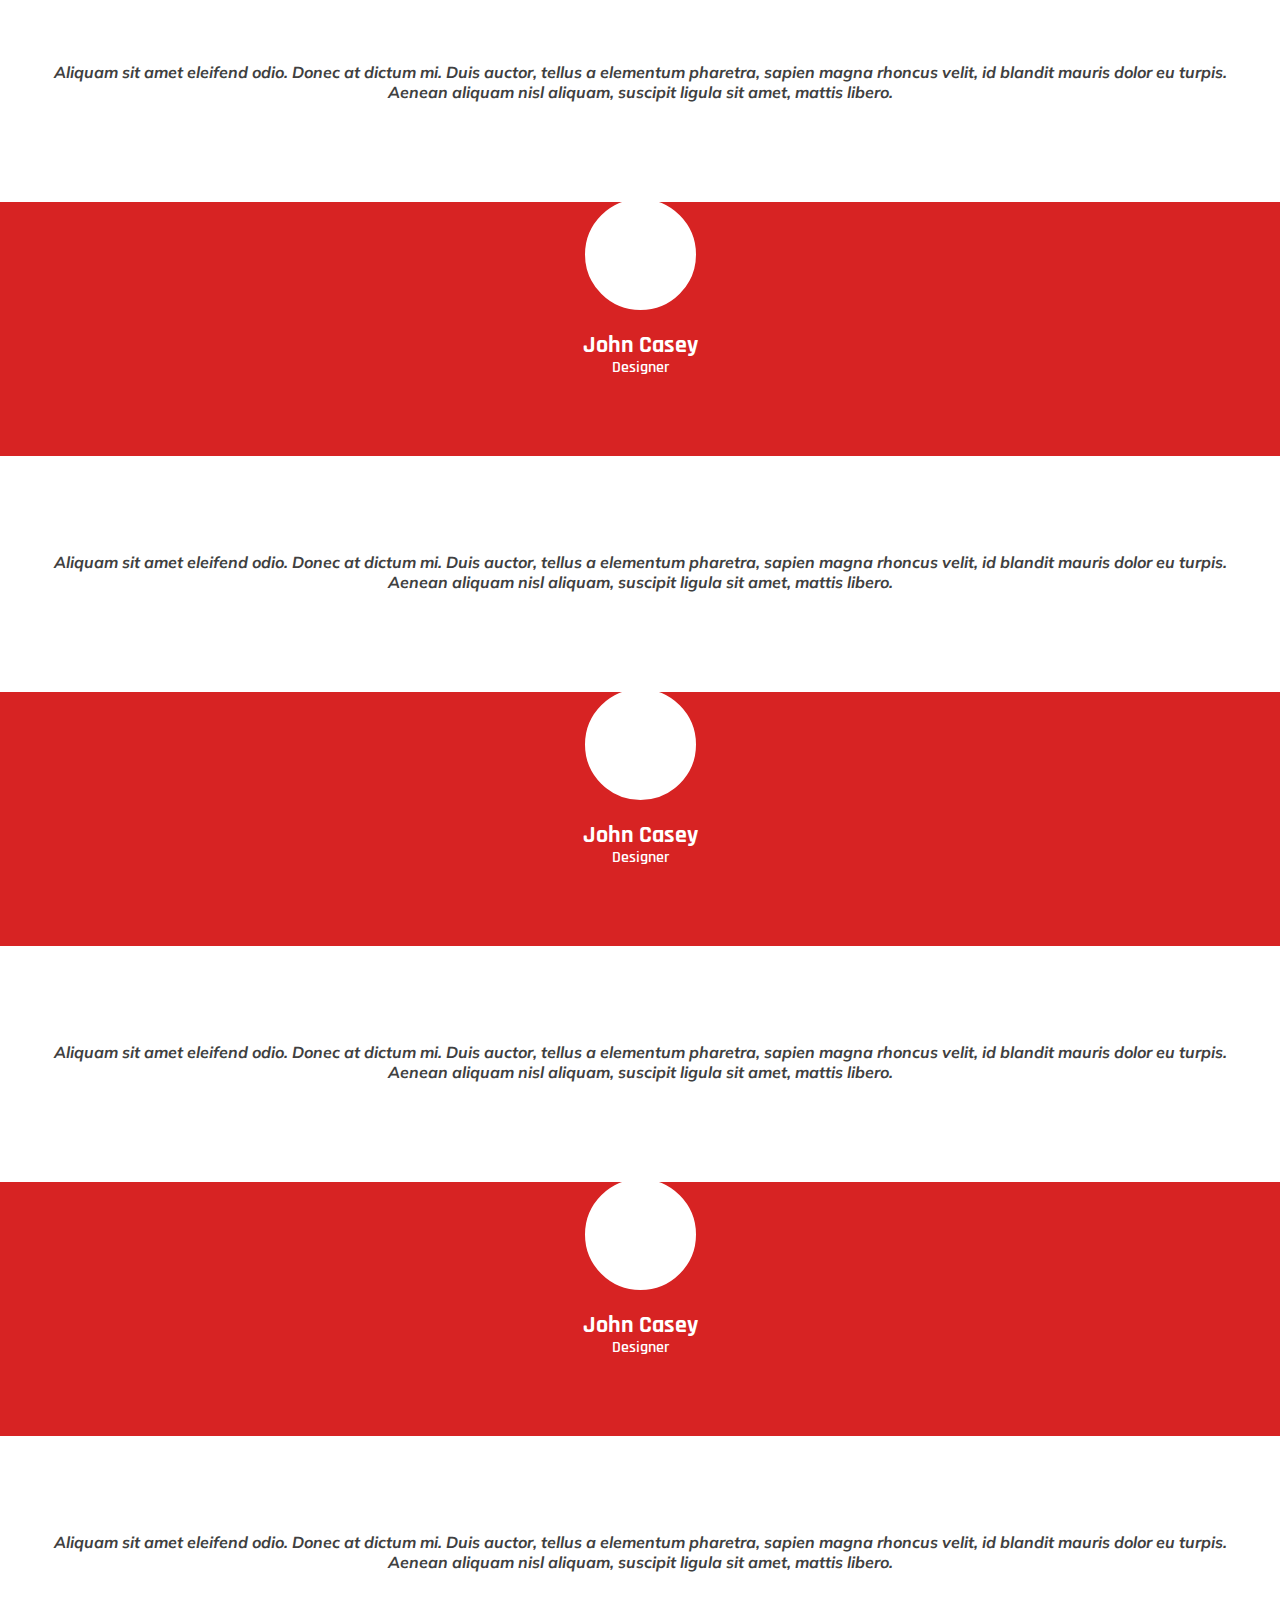
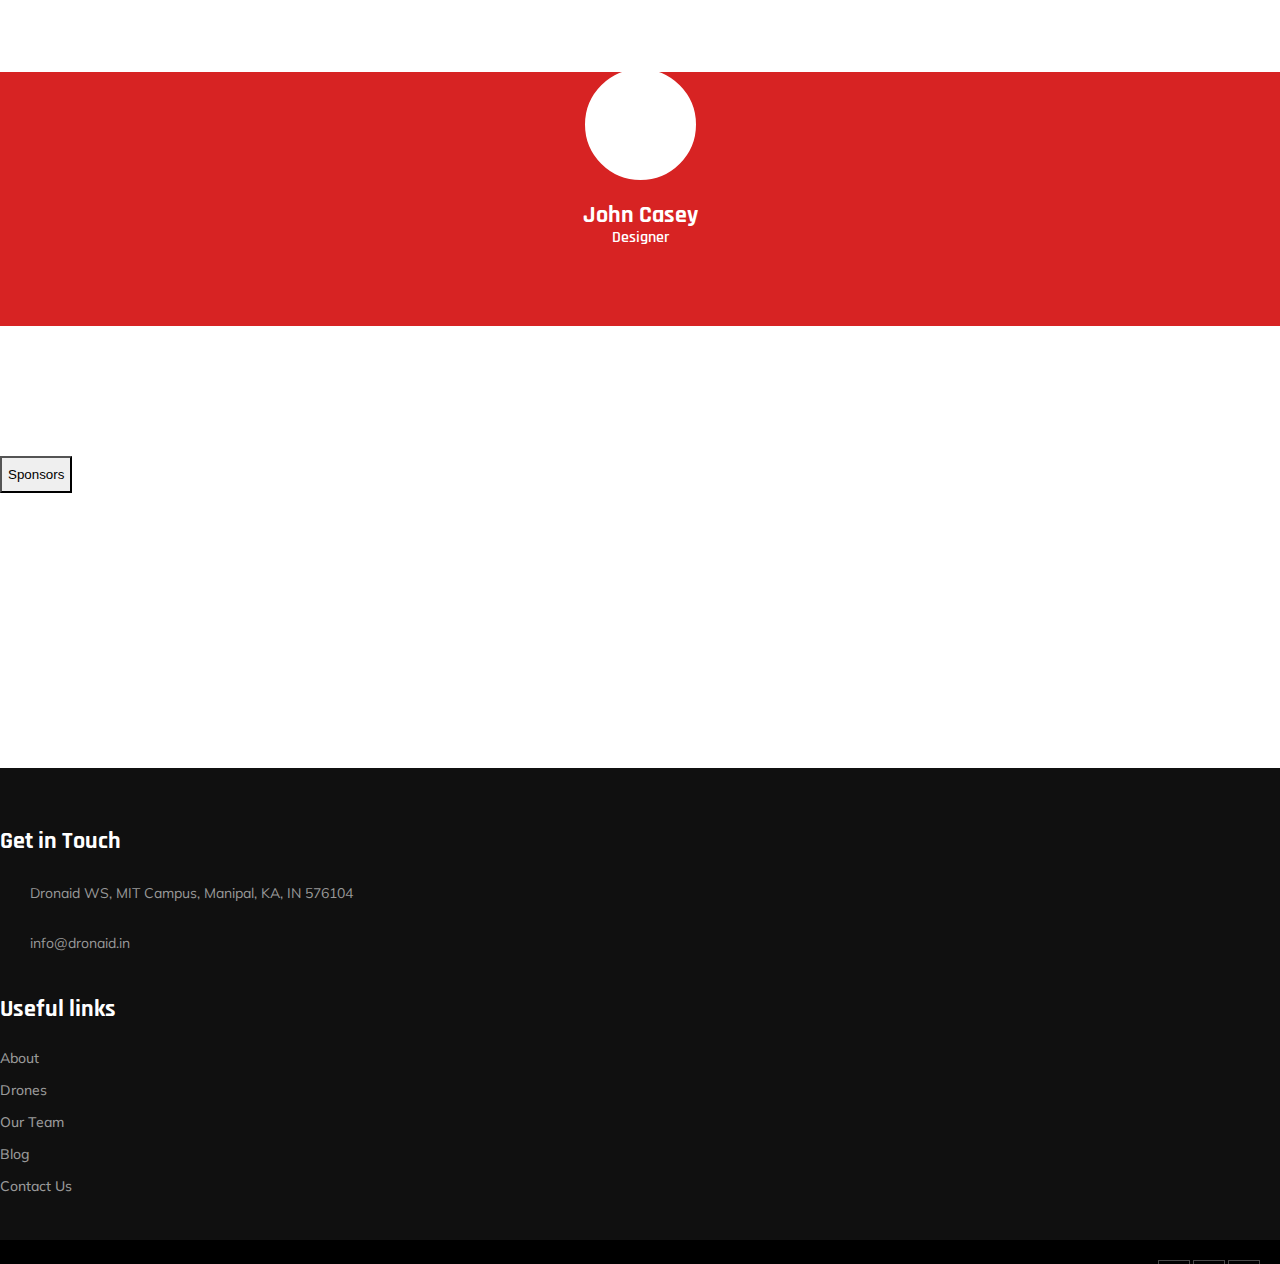
==== commit b683bda9: "Merge pull request #8 from Project-Dronaid/Utkarsh" ====
--- a/index.html
+++ b/index.html
@@ -105,7 +105,7 @@
                      <!-- MAIN Nav -->
                      <div class="nav-animation header-nav navbar-collapse collapse d-flex justify-content-center">
                  
-                         <ul class="nav navbar-nav">
+                        <ul class="nav navbar-nav">
                              <li class="active">
                                  <a href="#" style="text-decoration: none;">Home</a>                                
                              </li>
@@ -128,11 +128,8 @@
                                      
                              <li>
                                  <a href="contact.html" style="text-decoration: none;">Contact us</a>
-                             </li>                                                                                             
-                                 </ul>
-                             </li>                                   
-                        
-                         </ul>
+                             </li>                                                                                              
+                        </ul>                                                                                         
 
                      </div>
                                           
@@ -1131,31 +1128,42 @@
         <!-- CONTENT END -->
         
         <!-- FOOTER START -->
-        <footer class="site-footer footer-large footer-dark text-white footer-style1" >
-
-        
-            <!-- FOOTER BLOCKES START -->  
+        <footer class="site-footer footer-large footer-dark text-white footer-style1" style="display: block; height: 496px;">
+
+
+            <!-- FOOTER BLOCKES START -->
             <div class="footer-top">
                 <div class="container">
                     <div class="row">
-                    
-                        <div class="col-lg-4 col-md-6"> 
+
+                        <div class="col-lg-4 col-md-6">
 
                             <div class="widget recent-posts-entry">
-                                <h3 class="widget-title">Get in Touch</h3>                            
-                               <ul class="widget_address"> 
-                                    <li><i class="fa fa-map-marker"></i>92 Princess Road, parkvenue Greater London, NW18JR, UK</li>
-                                    <li><i class="fa fa-envelope"></i>contact123@gmail.com</li>
-                                    <li> <i class="fa fa-phone"></i>(+291) 912-3456-073</li>
-                                </ul>  
-                            </div>
-
-                            
-                        </div> 
-
-
-                        
-                        
+                                <h3 class="widget-title">Get in Touch</h3>
+                                <ul class="widget_address">
+                                    <li><i class="fa fa-map-marker"></i>Dronaid WS, MIT Campus, Manipal, KA, IN 576104 </li>
+                                    <li><i class="fa fa-envelope"></i>info@dronaid.in </li>
+                                </ul>
+                            </div>
+
+
+                        </div>
+
+
+                        <!-- <div class="col-lg-4 col-md-6">
+                            <div class="widget widget_services">
+                                <h3 class="widget-title">Useful links</h3>
+                                <ul>
+                                    <li><a href="index.html">Home</a></li>
+                                    <li><a href="about.html">About</a></li>
+                                    <li><a href="team.html">Our Team </a></li>
+                                    <li><a href="drones.html">Our Drones </a></li>
+                                    <li><a href="contact.html">Contact Us </a></li>
+                                    <li><a href="blog.html">Blog</a></li>
+                                </ul>
+                            </div>
+                        </div> -->
+
                         <!-- <div class="col-lg-4 col-md-6">
 							<div class="widget recent-posts-entry">
                                 <h3 class="widget-title">Blog Post</h3>
@@ -1208,49 +1216,48 @@
                             </div>
                         </div>
                        
-
                     </div>
                 </div>
             </div>
             <!-- FOOTER COPYRIGHT -->
-					
+
             <div class="footer-middle">
-            
-           	 	<div class="container">
+
+                <div class="container">
                     <div class="footer-middle-content">
                         <div class="logo-footer">
                             <div class="logo-footer-inner">
                                 <a href="index.html">
-                                <img src="images/DronAidLogo.png" alt="" />
+                                    <img src="images/DronAidLogo.png" alt="">
                                 </a>
                             </div>
-                        </div> 
+                        </div>
                         <!-- <div class="logo-footer">
                             <a href="index.html"><img src="images/DronAidLogo.png" alt="" ></a>
                         </div> -->
-                        
+
                         <!-- <ul class="copyrights-nav"> 
                             <li><a href="javascript:void(0);">Terms  &amp; Condition</a></li>
                             <li><a href="javascript:void(0);">Privacy Policy</a></li>
                             <li><a href="contact-1.html">Contact Us</a></li>
                         </ul> -->
-                        
+
                         <ul class="social-icons  wt-social-links footer-social-icon">
                             <li><a href="https://www.facebook.com/dronaid.care/" target="_blank" class="fa fa-facebook"></a></li>
                             <li><a href="https://instagram.com/project.dronaid?igshid=YmMyMTA2M2Y=" target="_blank" class="fa fa-instagram"></a></li>
                             <li><a href="https://www.linkedin.com/company/dronaid/" target="_blank" class="fa fa-linkedin"></a></li>
-                        </ul>                     
+                        </ul>
                     </div>
-                </div>  
-                                                  
-            </div>                    
+                </div>
+
+            </div>
             <div class="footer-bottom">
-              <div class="container">
-                <div class="wt-footer-bot-left d-flex justify-content-center">
-                    <span class="copyrights-text">© 2022 Project DronAid. Designed By <span class="site-text-primary">DronAid Web Team</span></span>
+                <div class="container">
+                    <div class="wt-footer-bot-left d-flex justify-content-center">
+                        <span class="copyrights-text">© 2022 Project DronAid. Designed By <span class="site-text-primary">DronAid Web Team</span></span>
+                    </div>
                 </div>
-              </div>   
-            </div>   
+            </div>
 
 
         </footer>
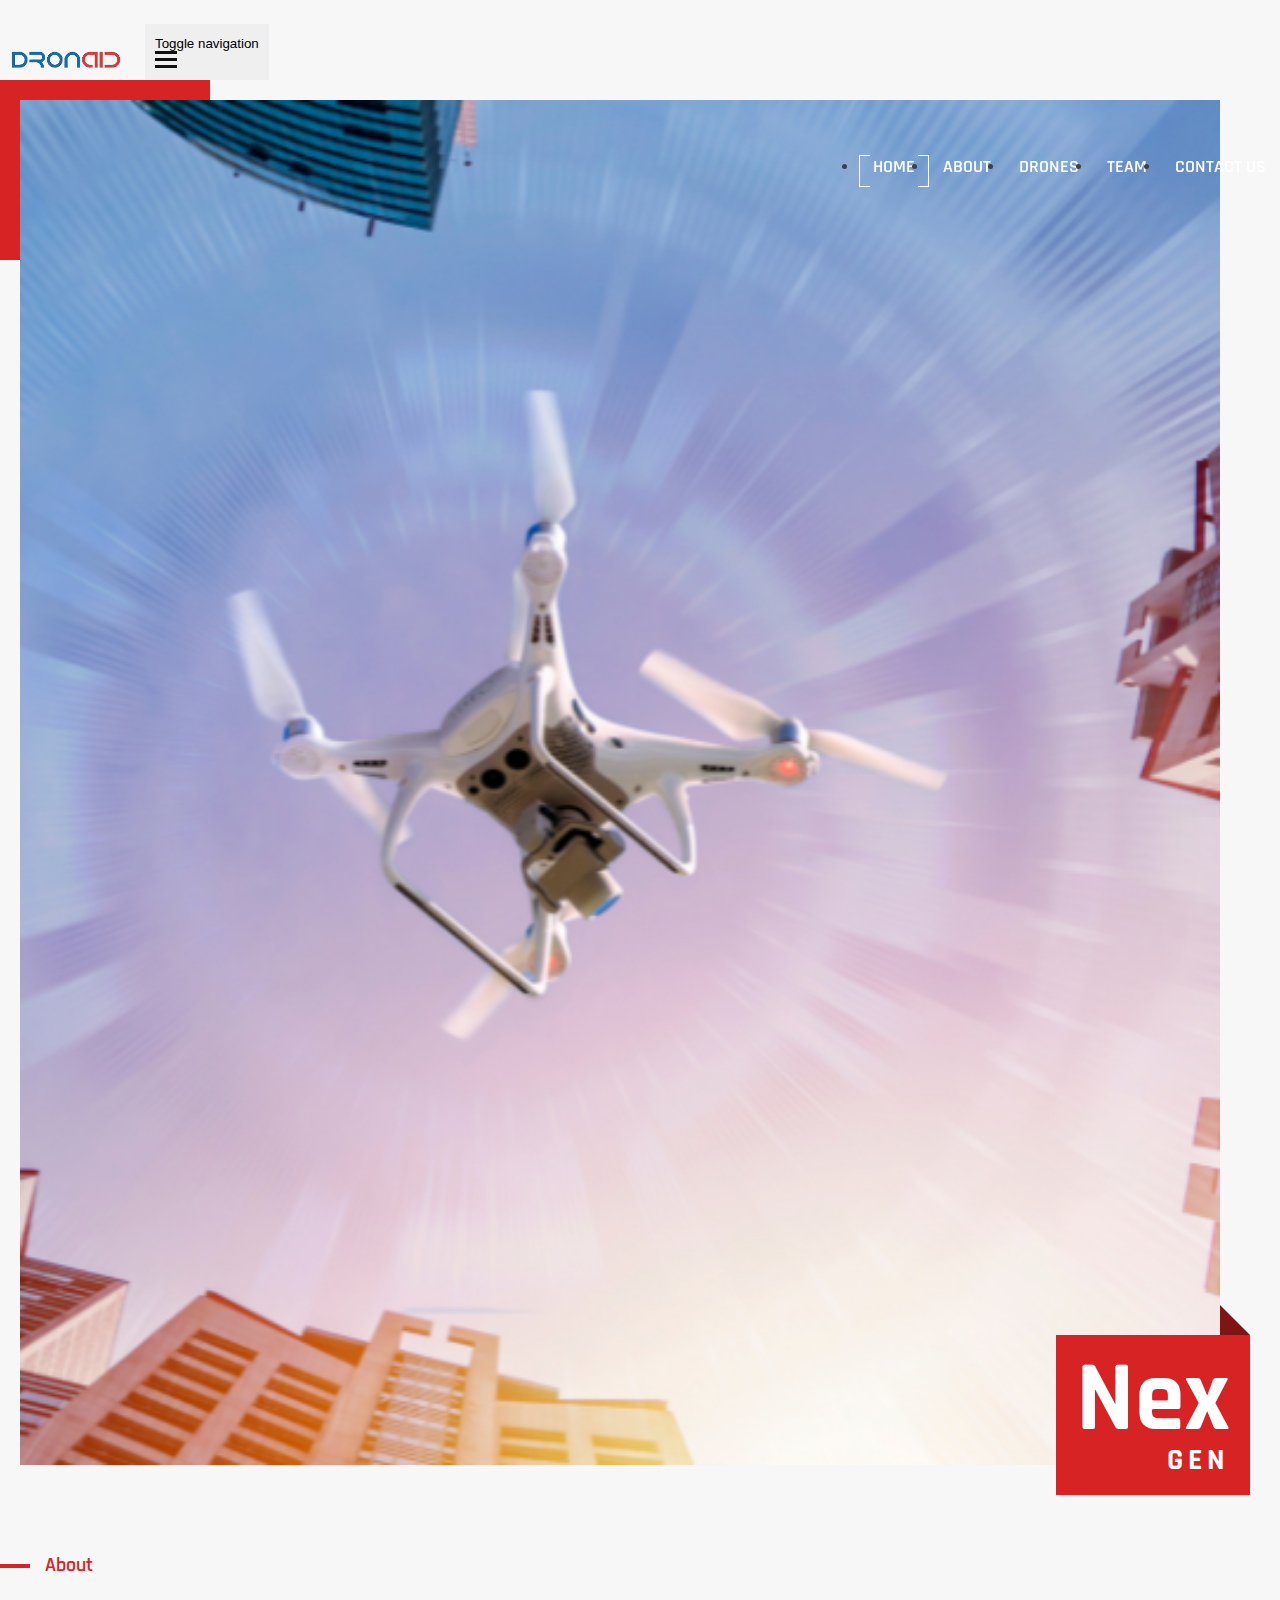
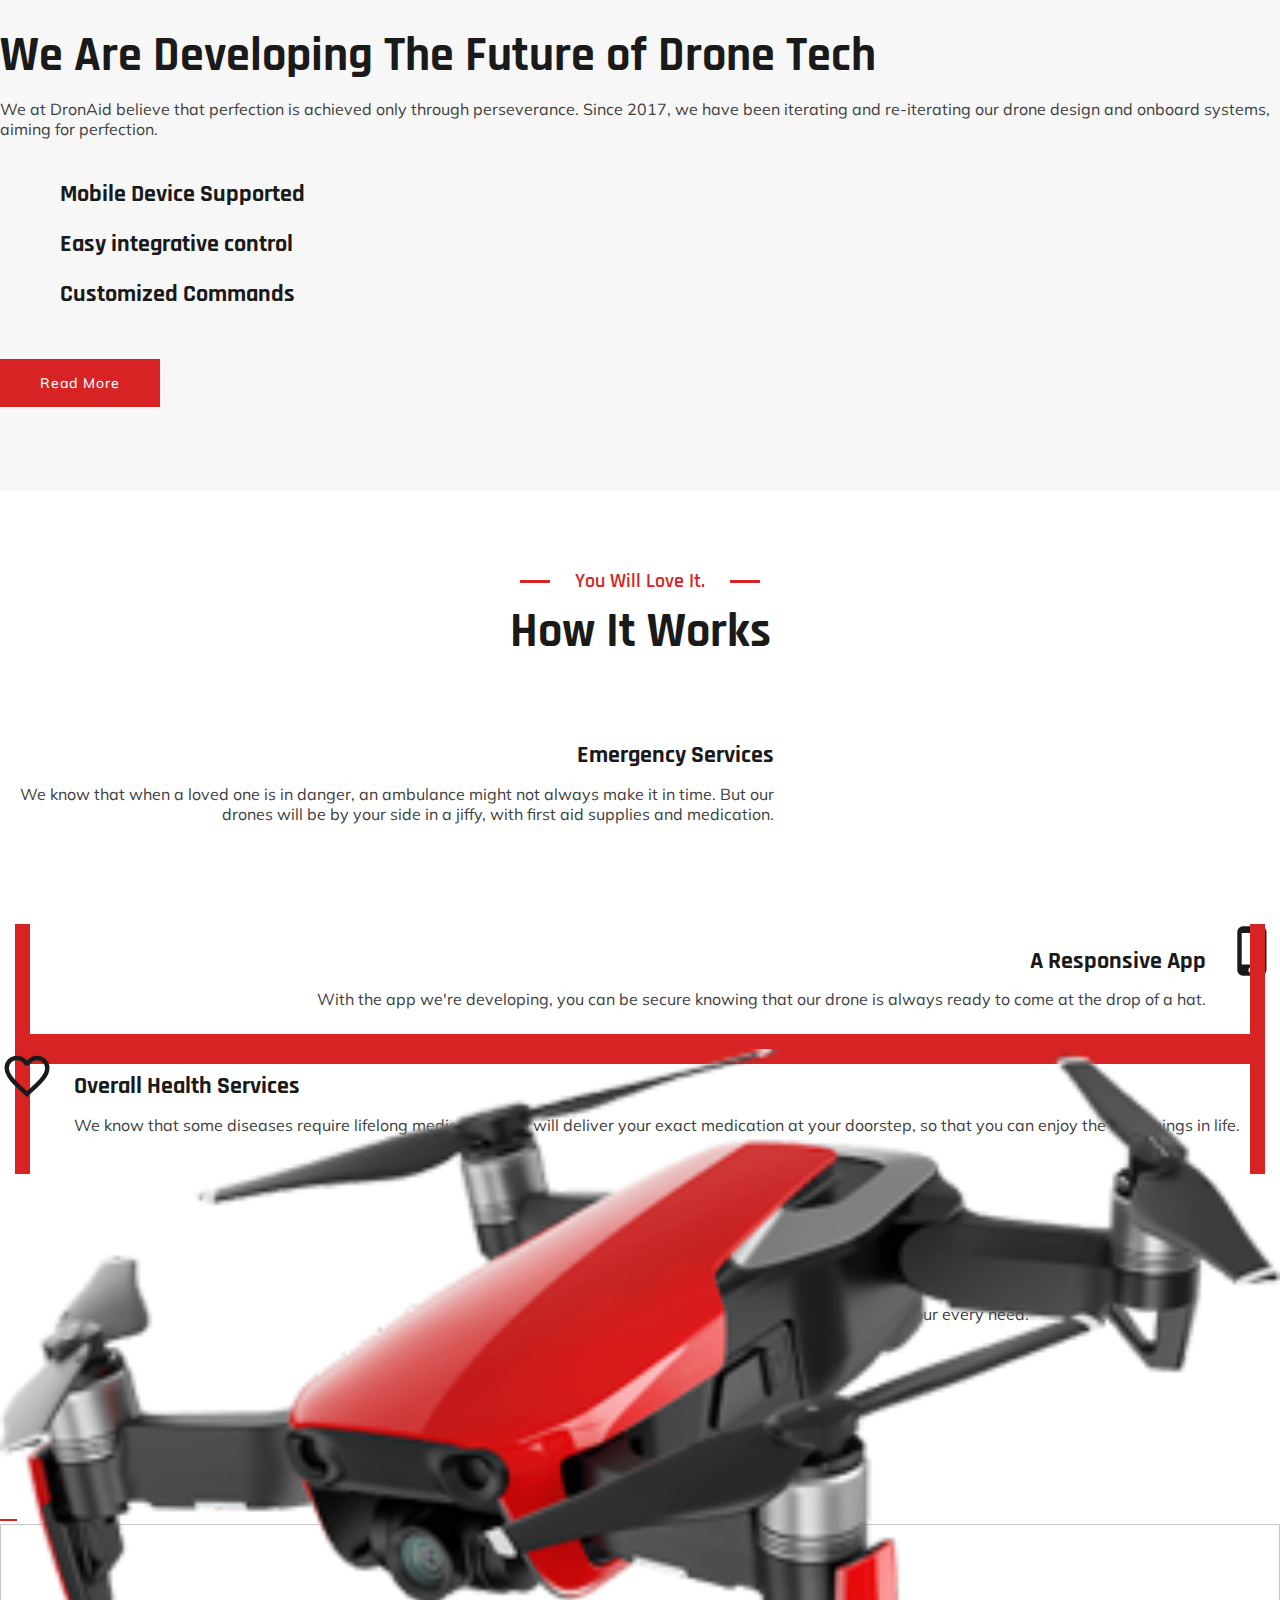
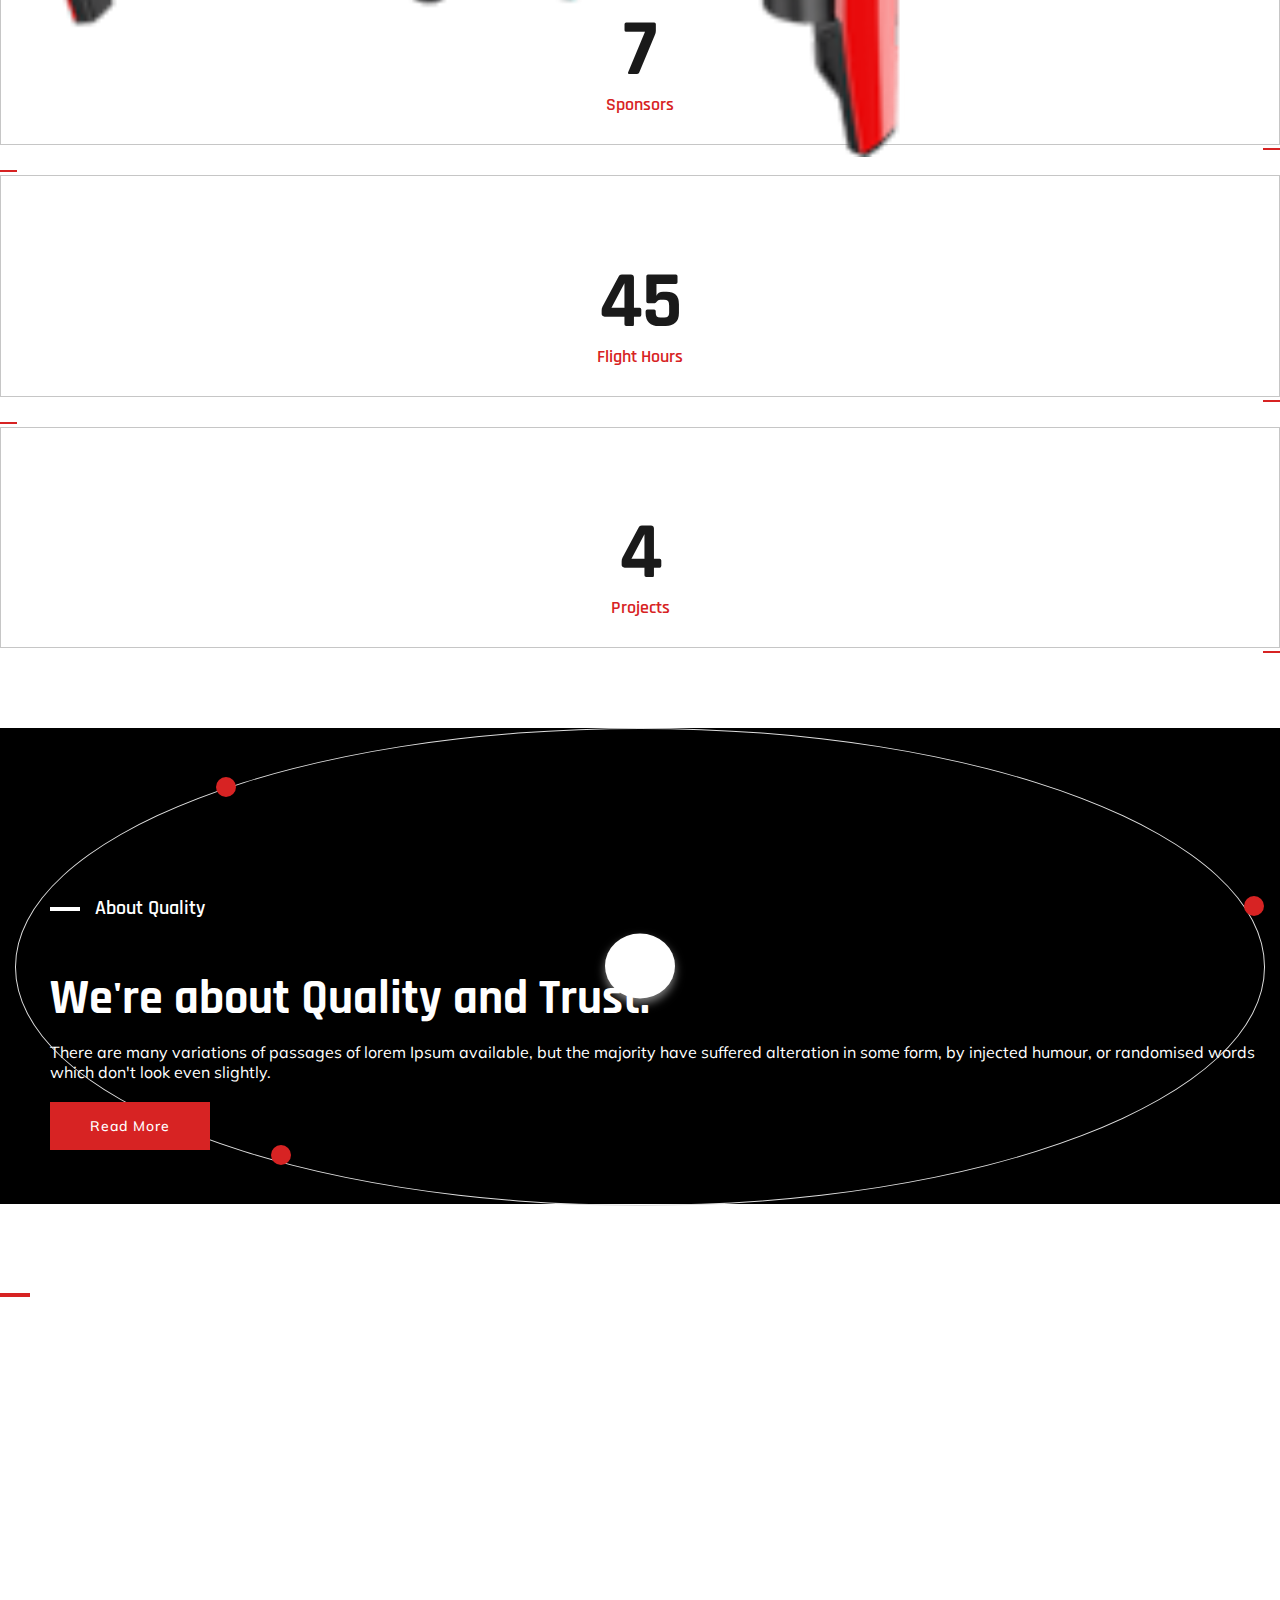
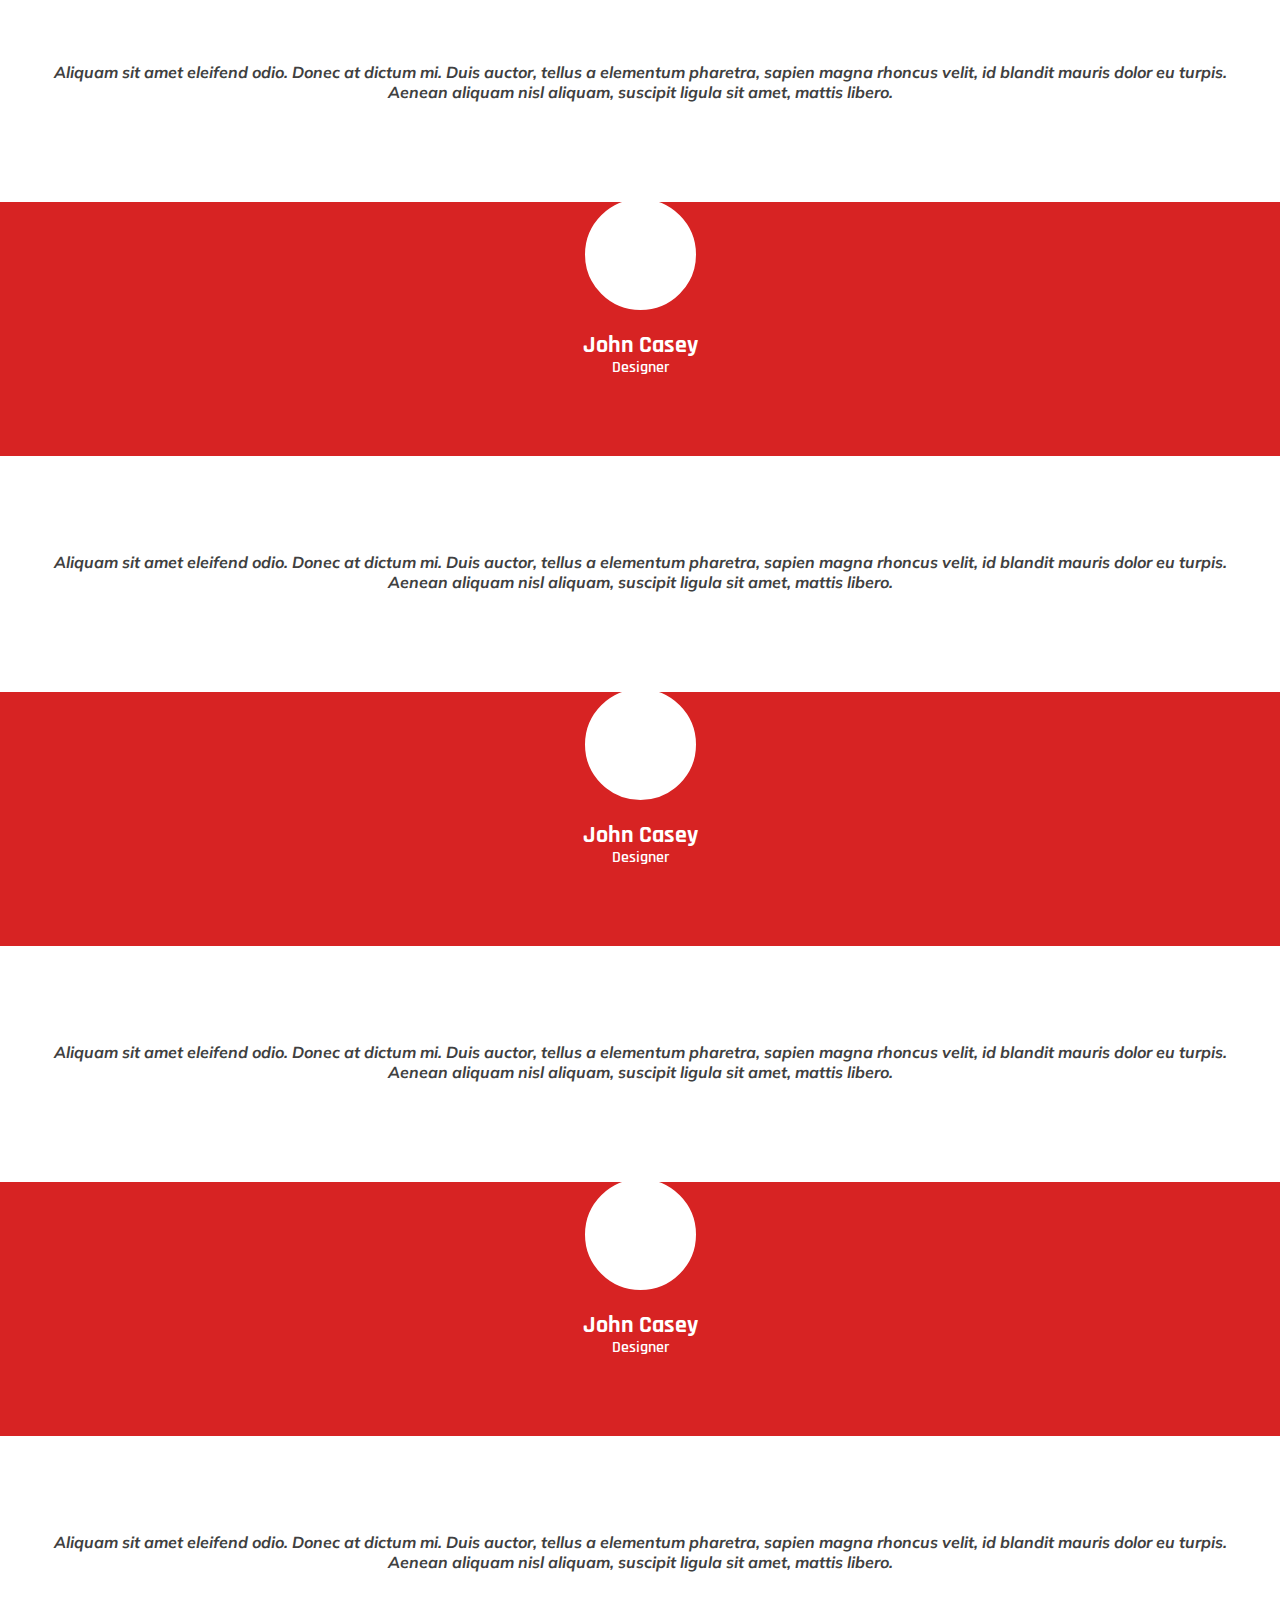
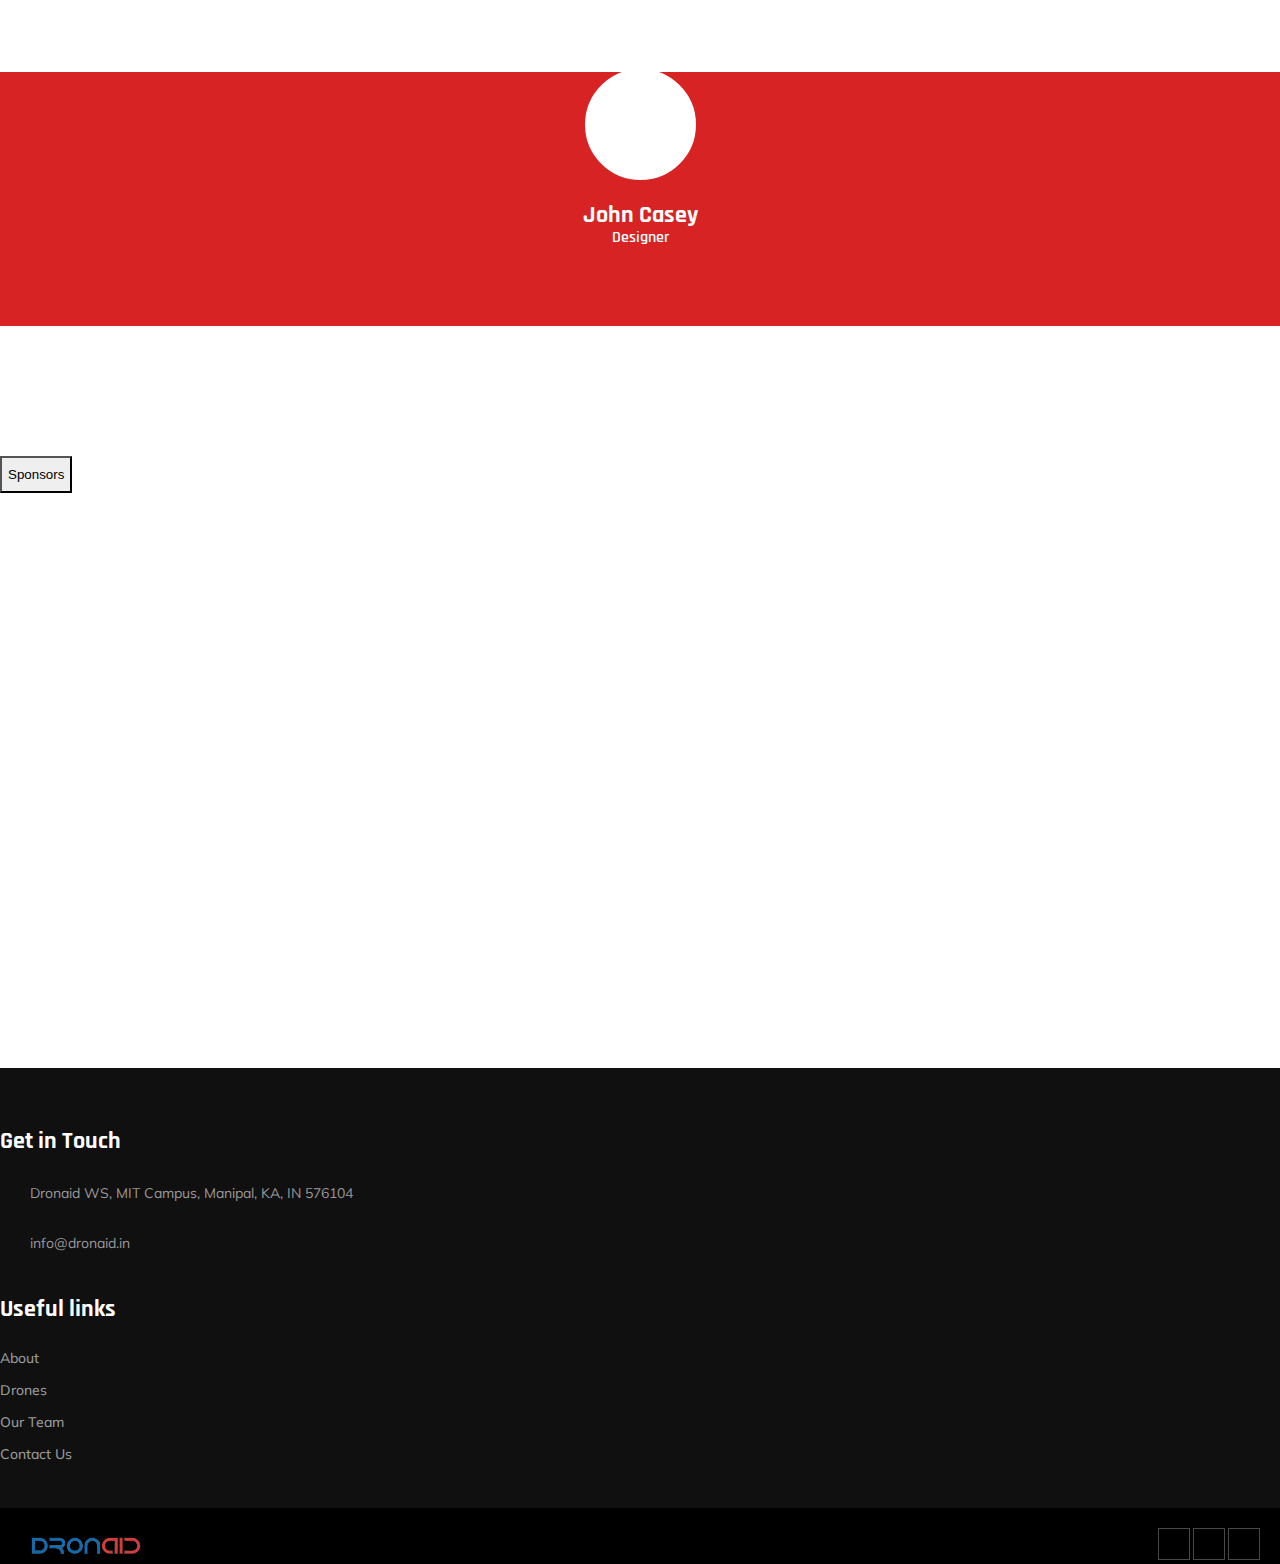
==== commit d3e922f0: "Uploaded images" ====
--- a/index.html
+++ b/index.html
@@ -122,9 +122,9 @@
                                  <a href="team.html" style="text-decoration: none;">Team</a>
                              </li>
 
-                             <li>
+                             <!-- <li>
                                 <a href="blog.html" style="text-decoration: none;">Blog</a>
-                             </li>
+                             </li> -->
                                      
                              <li>
                                  <a href="contact.html" style="text-decoration: none;">Contact us</a>
@@ -355,7 +355,7 @@
                                 data-paddingleft="[0,0,0,0]"
                                 
                                 style="z-index:14; text-transform:uppercase;">
-                                <a href="about.html" class="site-button">Know More</a>
+                                <a href="about.html" class="site-button" style="text-decoration: none;" >Know More</a>
                                 </div>
                                 
                                 
@@ -1093,25 +1093,51 @@
                                     <div class="item">
                                         <div class="ow-client-logo">
                                             <div class="client-logo client-logo-media">
-                                            <a href="javascript:void(0);"><img src="https://dronaid.in/img/ansys.jpg" alt=""></a></div>
+                                            <a href="javascript:void(0);"><img src="\images\sponsors\2021-09-ansys-og.webp" alt=""></a></div>
                                         </div>
                                     </div>
                                     
                                     <div class="item">
                                         <div class="ow-client-logo">
                                             <div class="client-logo client-logo-media">
-                                            <a href="javascript:void(0);"><img src="https://dronaid.in/img/apc.jpg" alt=""></a></div>
+                                            <a href="javascript:void(0);"><img src="/images/sponsors/altair.jpg" alt=""></a></div>
                                         </div>
                                     </div>
                                     
                                     <div class="item">
                                         <div class="ow-client-logo">
                                             <div class="client-logo client-logo-media">
-                                            <a href="javascript:void(0);"><img src="https://dronaid.in/img/solidworks.jpg" alt=""></a></div>
-                                        </div>
-                                    </div>
-                                    
-                           
+                                            <a href="javascript:void(0);"><img src="/images/sponsors/Altium_Logo.svg.png" alt=""></a></div>
+                                        </div>
+                                    </div>
+                                    
+                                    <div class="item">
+                                        <div class="ow-client-logo">
+                                            <div class="client-logo client-logo-media">
+                                            <a href="javascript:void(0);"><img src="/images/sponsors/APC-logo.webp" alt=""></a></div>
+                                        </div>
+                                    </div>
+
+                                    <div class="item">
+                                        <div class="ow-client-logo">
+                                            <div class="client-logo client-logo-media">
+                                            <a href="javascript:void(0);"><img src="/images/sponsors/carbon.jpg" alt=""></a></div>
+                                        </div>
+                                    </div>
+
+                                    <div class="item">
+                                        <div class="ow-client-logo">
+                                            <div class="client-logo client-logo-media">
+                                            <a href="javascript:void(0);"><img src="/images/sponsors/solidworks-social_12.jpg" alt=""></a></div>
+                                        </div>
+                                    </div>
+
+                                    <div class="item">
+                                        <div class="ow-client-logo">
+                                            <div class="client-logo client-logo-media">
+                                            <a href="javascript:void(0);"><img src="/images/sponsors/t-motor.png" alt=""></a></div>
+                                        </div>
+                                    </div>
                                     
                                    
                                     </div>                                                                      
@@ -1210,7 +1236,7 @@
                                     <li><a href="about.html" style="text-decoration: none;">About</a></li>
                                     <li><a href="drones.html" style="text-decoration: none;">Drones</a></li>
                                     <li><a href="team.html" style="text-decoration: none;">Our Team</a></li>
-                                    <li><a href="blog.html" style="text-decoration: none;">Blog </a></li>
+                                    <!-- <li><a href="blog.html" style="text-decoration: none;">Blog </a></li> -->
                                     <li><a href="contact.html" style="text-decoration: none;">Contact Us</a></li>
                                 </ul>
                             </div>
@@ -1243,9 +1269,9 @@
                         </ul> -->
 
                         <ul class="social-icons  wt-social-links footer-social-icon">
-                            <li><a href="https://www.facebook.com/dronaid.care/" target="_blank" class="fa fa-facebook"></a></li>
-                            <li><a href="https://instagram.com/project.dronaid?igshid=YmMyMTA2M2Y=" target="_blank" class="fa fa-instagram"></a></li>
-                            <li><a href="https://www.linkedin.com/company/dronaid/" target="_blank" class="fa fa-linkedin"></a></li>
+                            <li><a href="https://www.facebook.com/dronaid.care/" target="_blank" class="fa fa-facebook" style="text-decoration: none;" ></a></li>
+                            <li><a href="https://instagram.com/project.dronaid?igshid=YmMyMTA2M2Y=" target="_blank" class="fa fa-instagram" style="text-decoration: none;" ></a></li>
+                            <li><a href="https://www.linkedin.com/company/dronaid/" target="_blank" class="fa fa-linkedin" style="text-decoration: none;" ></a></li>
                         </ul>
                     </div>
                 </div>
@@ -1273,12 +1299,12 @@
  	</div>
 
 <!-- LOADING AREA START ===== -->
-<div class="loading-area">
+<!-- <div class="loading-area">
     <div class="loading-box"></div>
     <div class="loading-pic">
         <div class="cssload-loader"></div>
     </div>
-</div>
+</div> -->
 <!-- LOADING AREA  END ====== -->
 
 <!-- JAVASCRIPT  FILES ========================================= --> 
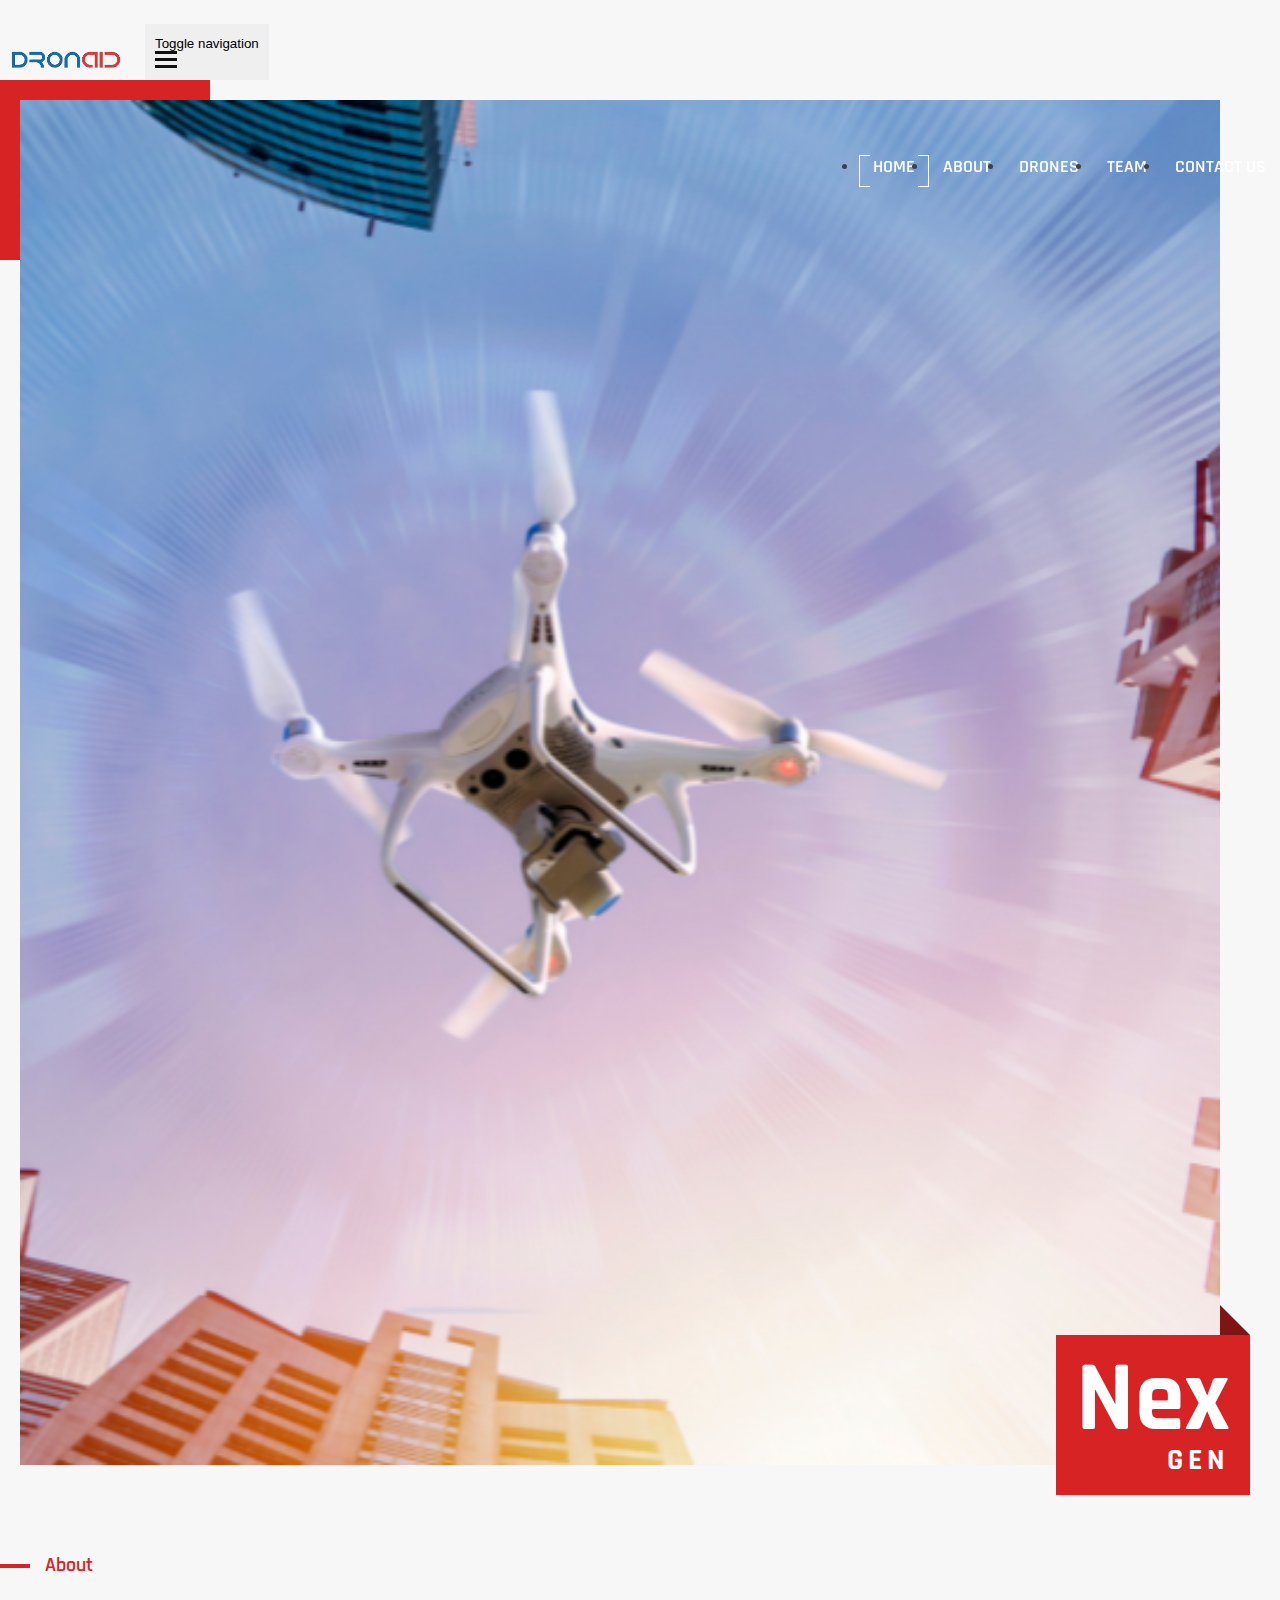
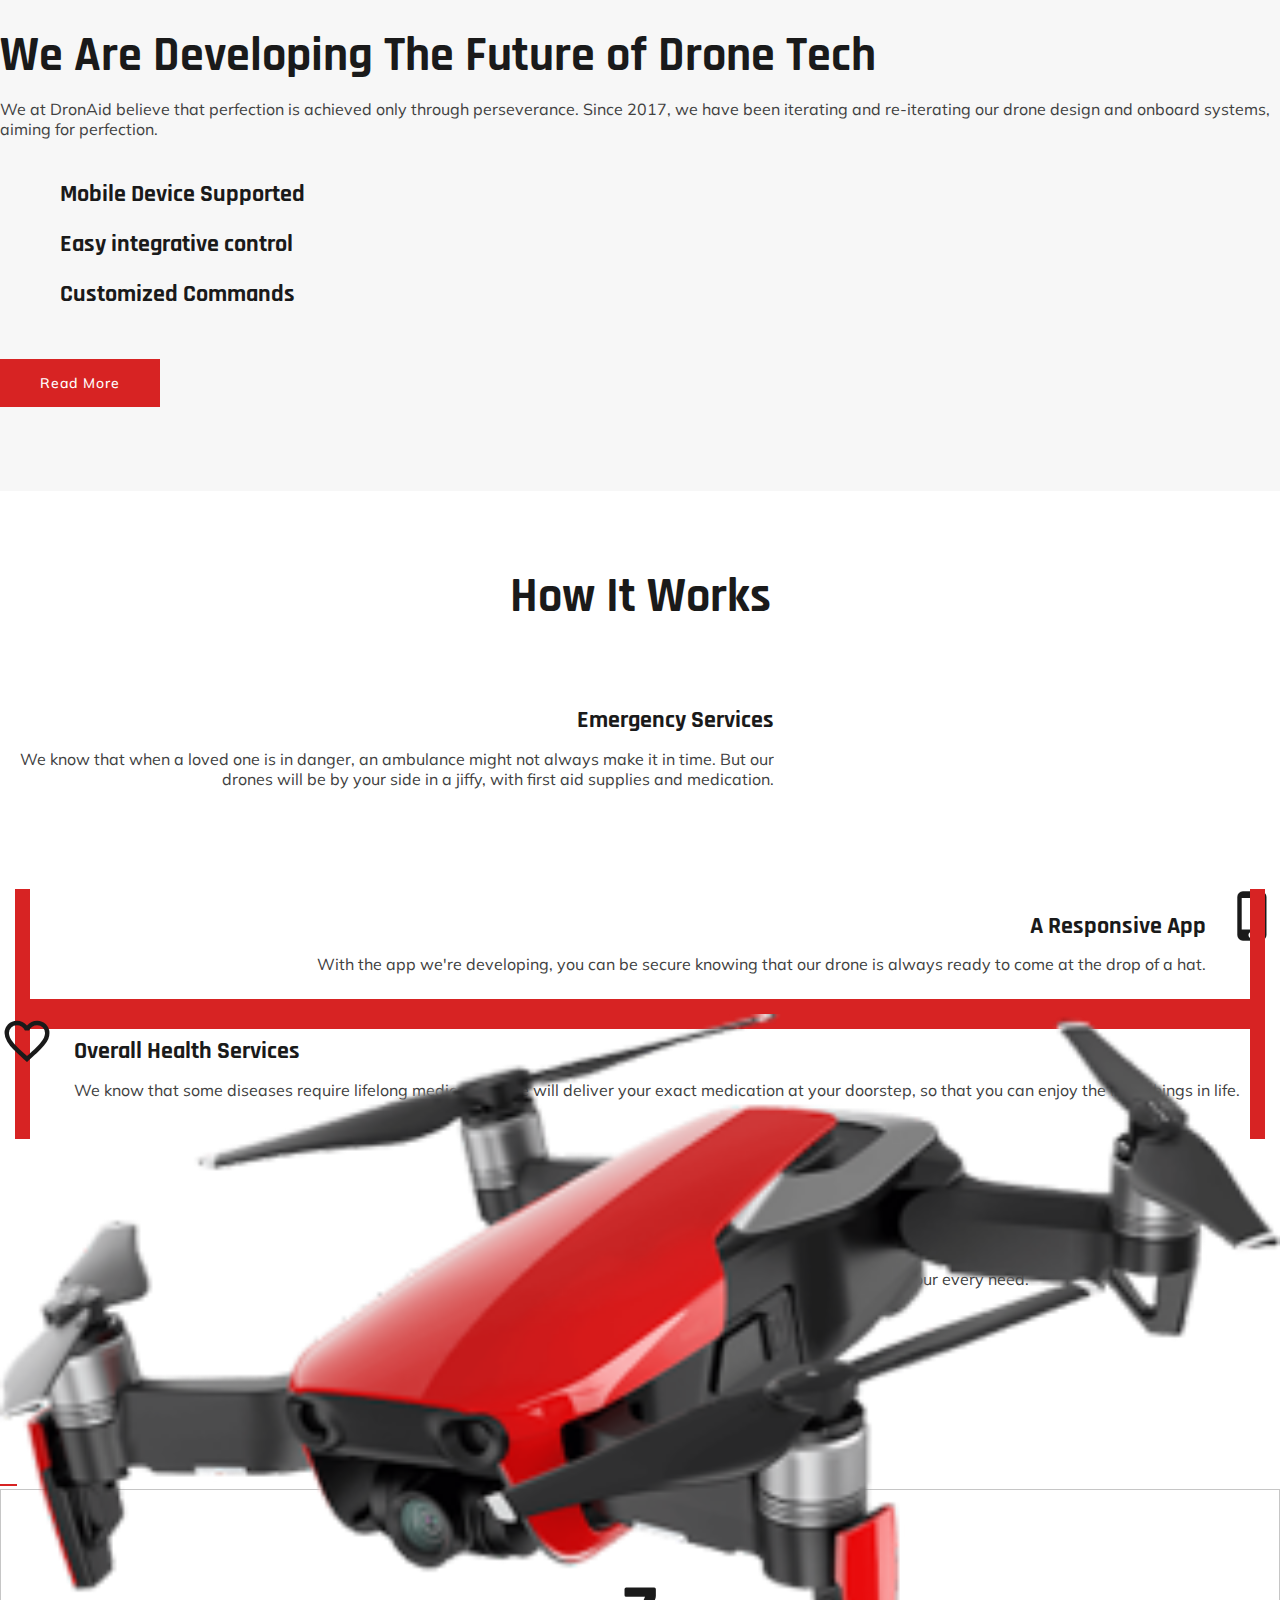
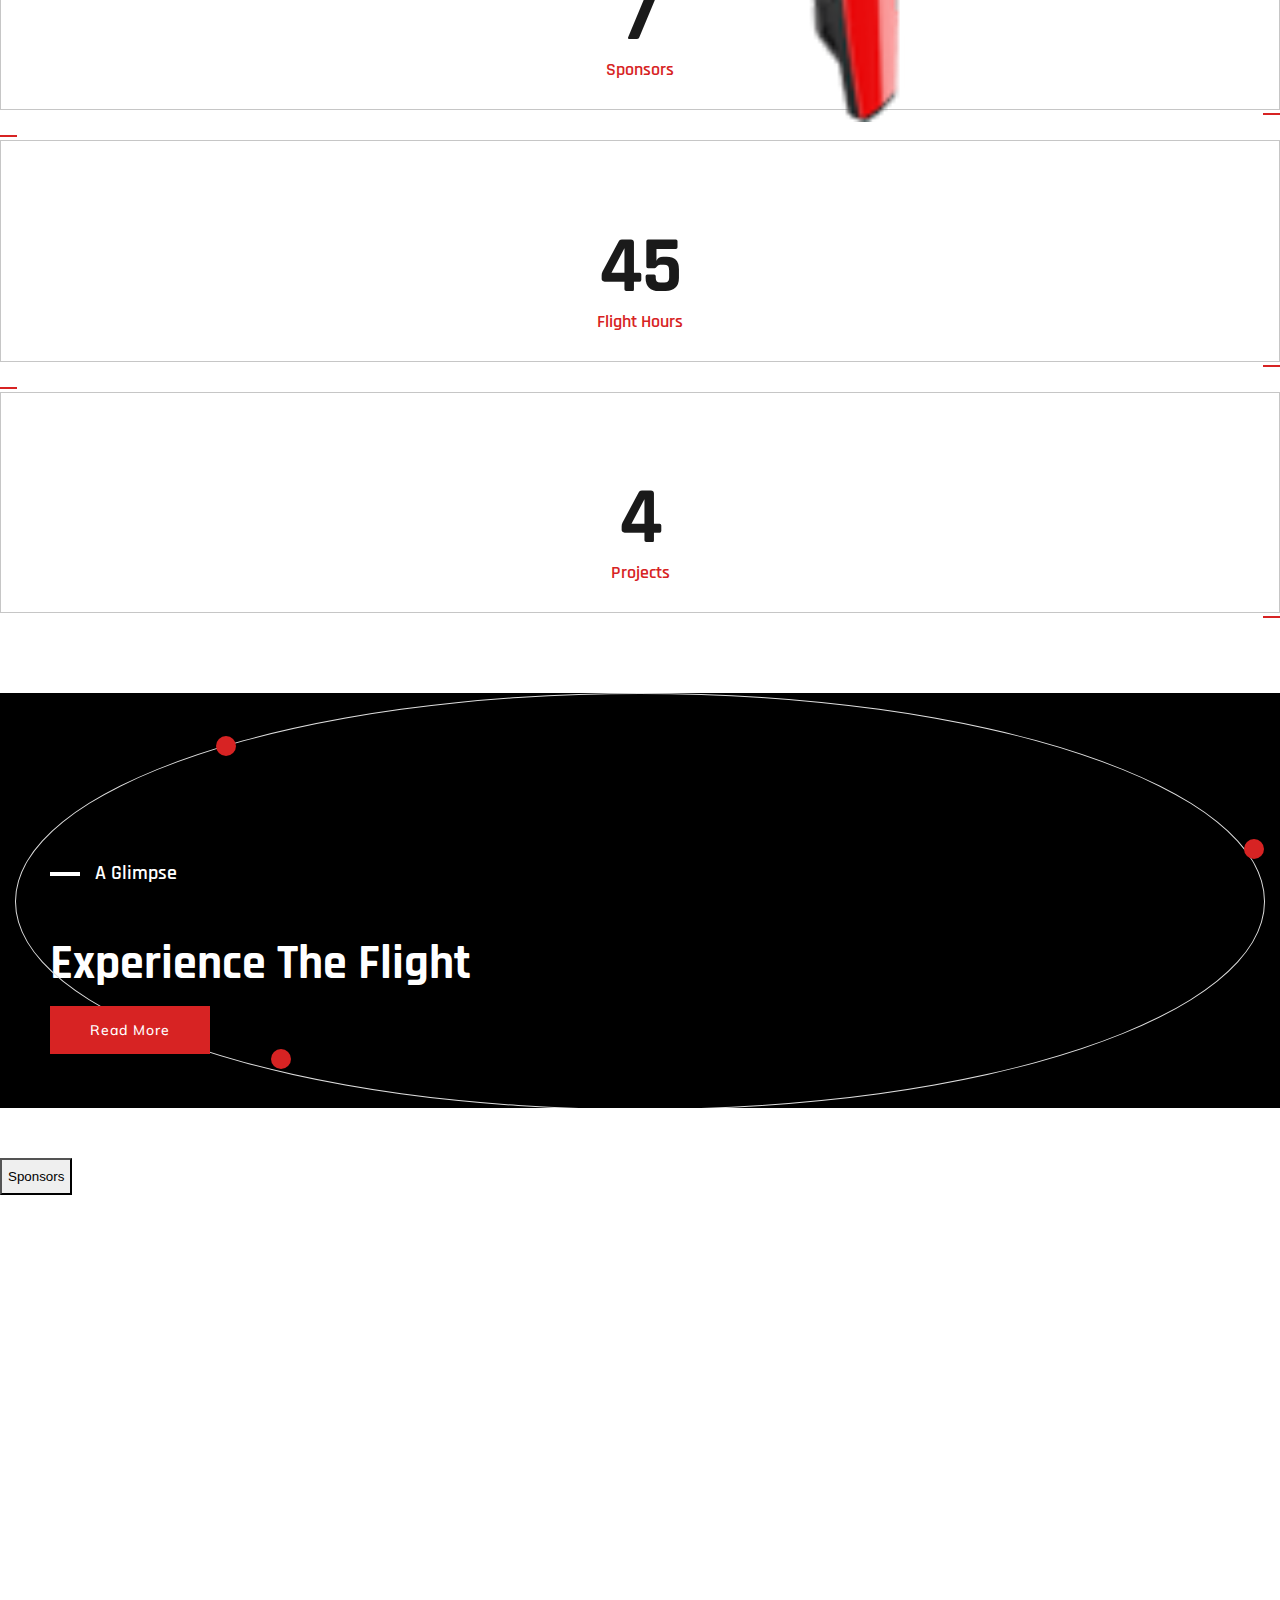
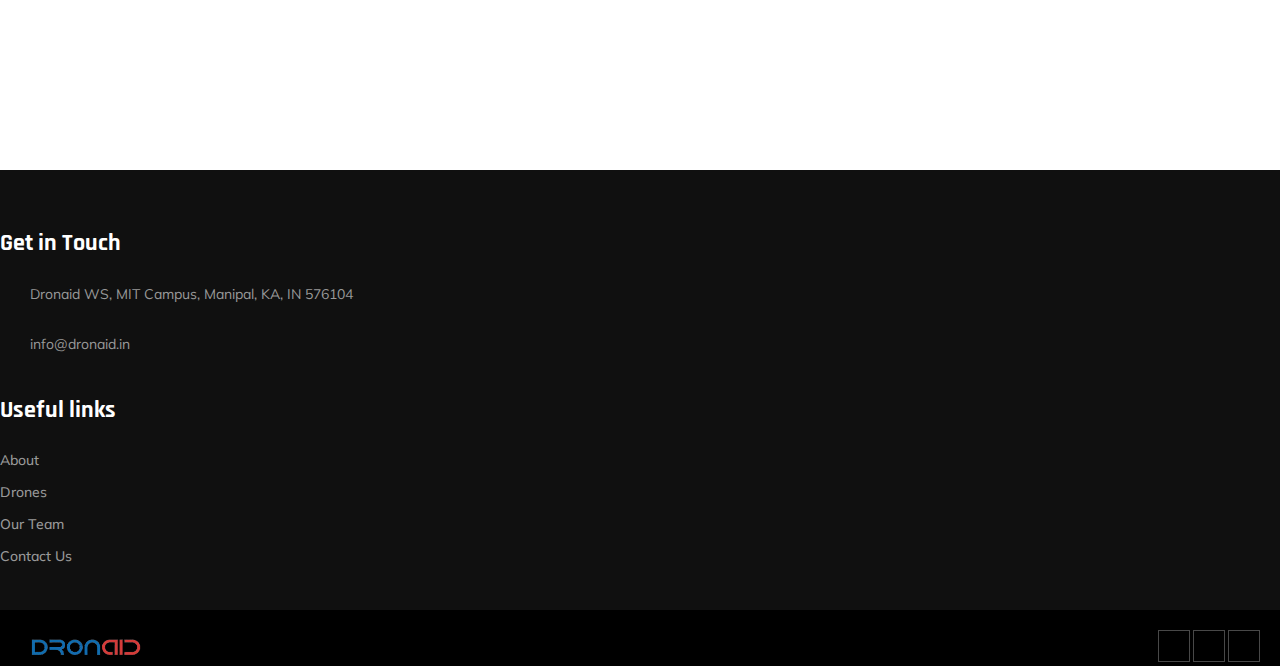
==== commit dcda001e: "merged changes" ====
--- a/index.html
+++ b/index.html
@@ -433,7 +433,7 @@
                                         <li><i class="flaticon-control"></i>Customized Commands</li>
                                     </ul>
                                     
-                                    <a href="about.html" class="site-button site-btn-effect">Read More</a> 
+                                    <a href="about.html" class="site-button site-btn-effect" style="text-decoration: none;">Read More</a> 
                                     </div>                                                                
                                 </div>
                                                                                      
@@ -452,11 +452,11 @@
 
                         <!-- TITLE START-->
                         <div class="section-head center wt-small-separator-outer">
-                            <div class="wt-small-separator site-text-primary">
+                            <!-- <div class="wt-small-separator site-text-primary">
                                 <div  class="sep-leaf-left"></div>
                                 <div>You Will Love It.</div>
                                 <div  class="sep-leaf-right"></div>
-                            </div>
+                            </div> -->
                             <h2>How It Works</h2>
                             
                         </div>
@@ -747,12 +747,12 @@
                                                 <div class="dot-circle three"></div>
                                             </div>
                                             <div class="video-style2-media">
-                                                <img src="images/video-2.jpg" alt="">
-                                                    <a href="https://www.youtube.com/watch?v=c1XNqw2gSbU" class="mfp-video play-now">
+                                                <img src="https://geospatialmedia.s3.amazonaws.com/wp-content/uploads/2019/07/UAVs-help2.jpg" alt="">
+                                                    <!-- <a href="https://www.youtube.com/watch?v=c1XNqw2gSbU" class="mfp-video play-now">
                                                         <i class="icon fa fa-play"></i>
                                                         <span class="ripple"></span>
-                                                    </a>                                                
-                                            </div>                                            
+                                                    </a>                                                 -->
+                                            </div>                                           
                                         </div>
                                     </div>
                                     
@@ -764,16 +764,16 @@
                                         <div class="left wt-small-separator-outer text-white">
                                             <div class="wt-small-separator text-white">
                                                 <div  class="sep-leaf-left"></div>
-                                                <div>About Quality</div>
+                                                <div>A Glimpse</div>
                                                 <div  class="sep-leaf-right"></div>
                                             </div>
-                                            <h2>We're about Quality and Trust.</h2>
-                                            <p>There are many variations of passages of lorem Ipsum available, but the majority have suffered alteration in some form, by injected humour,
-                                                  or randomised words which don't look even slightly.</p>
+                                            <h2>Experience The Flight</h2>
+                                            <!-- <p>There are many variations of passages of lorem Ipsum available, but the majority have suffered alteration in some form, by injected humour,
+                                                  or randomised words which don't look even slightly.</p> -->
                                         </div>
                                         <!-- TITLE END-->  
                                         
-                                        <a href="about-1.html" class="site-button site-btn-effect">Read More</a> 
+                                        <a href="about.html" class="site-button site-btn-effect" style="text-decoration: none;">Read More</a> 
                                     </div>       
                                 </div>
                                 
@@ -926,11 +926,11 @@
               
 
             <!-- TESTIMONIAL SECTION START -->
-            <div class="section-full  p-t80 p-b50 testimonial-1-outer bg-cover bg-center bg-image-moving" style="background-image:url(images/background/bg-2.jpg)">
+            <!-- <div class="section-full  p-t80 p-b50 testimonial-1-outer bg-cover bg-center bg-image-moving" style="background-image:url(images/background/bg-2.jpg)">
                 <div class="container">
                     <div class="row">
                         <div class="col-lg-5 col-md-12">
-                            <!-- TITLE START-->
+                            <!-- TITLE START->
                             <div class="left wt-small-separator-outer text-white">
                                 <div class="wt-small-separator">
                                     <div  class="sep-leaf-left"></div>
@@ -939,7 +939,7 @@
                                 </div>
                                 <h2>What Some People Say About Us.</h2>
                             </div>
-                            <!-- TITLE END-->                        
+                            <!-- TITLE END->                        
                         </div>
                    </div>
 
@@ -1073,7 +1073,7 @@
                     </div>
 
 				</div>                
-            </div>
+            </div> -->
             <!-- TESTIMONIAL SECTION END -->
        
             <!-- CLIENT LOGO SECTION START -->
@@ -1280,7 +1280,7 @@
             <div class="footer-bottom">
                 <div class="container">
                     <div class="wt-footer-bot-left d-flex justify-content-center">
-                        <span class="copyrights-text">© 2022 Project DronAid. Designed By <span class="site-text-primary">DronAid Web Team</span></span>
+                        <span class="copyrights-text">© 2022 Project DronAid. Designed By <a href="team.html#jump-to" style="text-decoration: none;"><span class="site-text-primary">DronAid Web Team</span></a></span>
                     </div>
                 </div>
             </div>
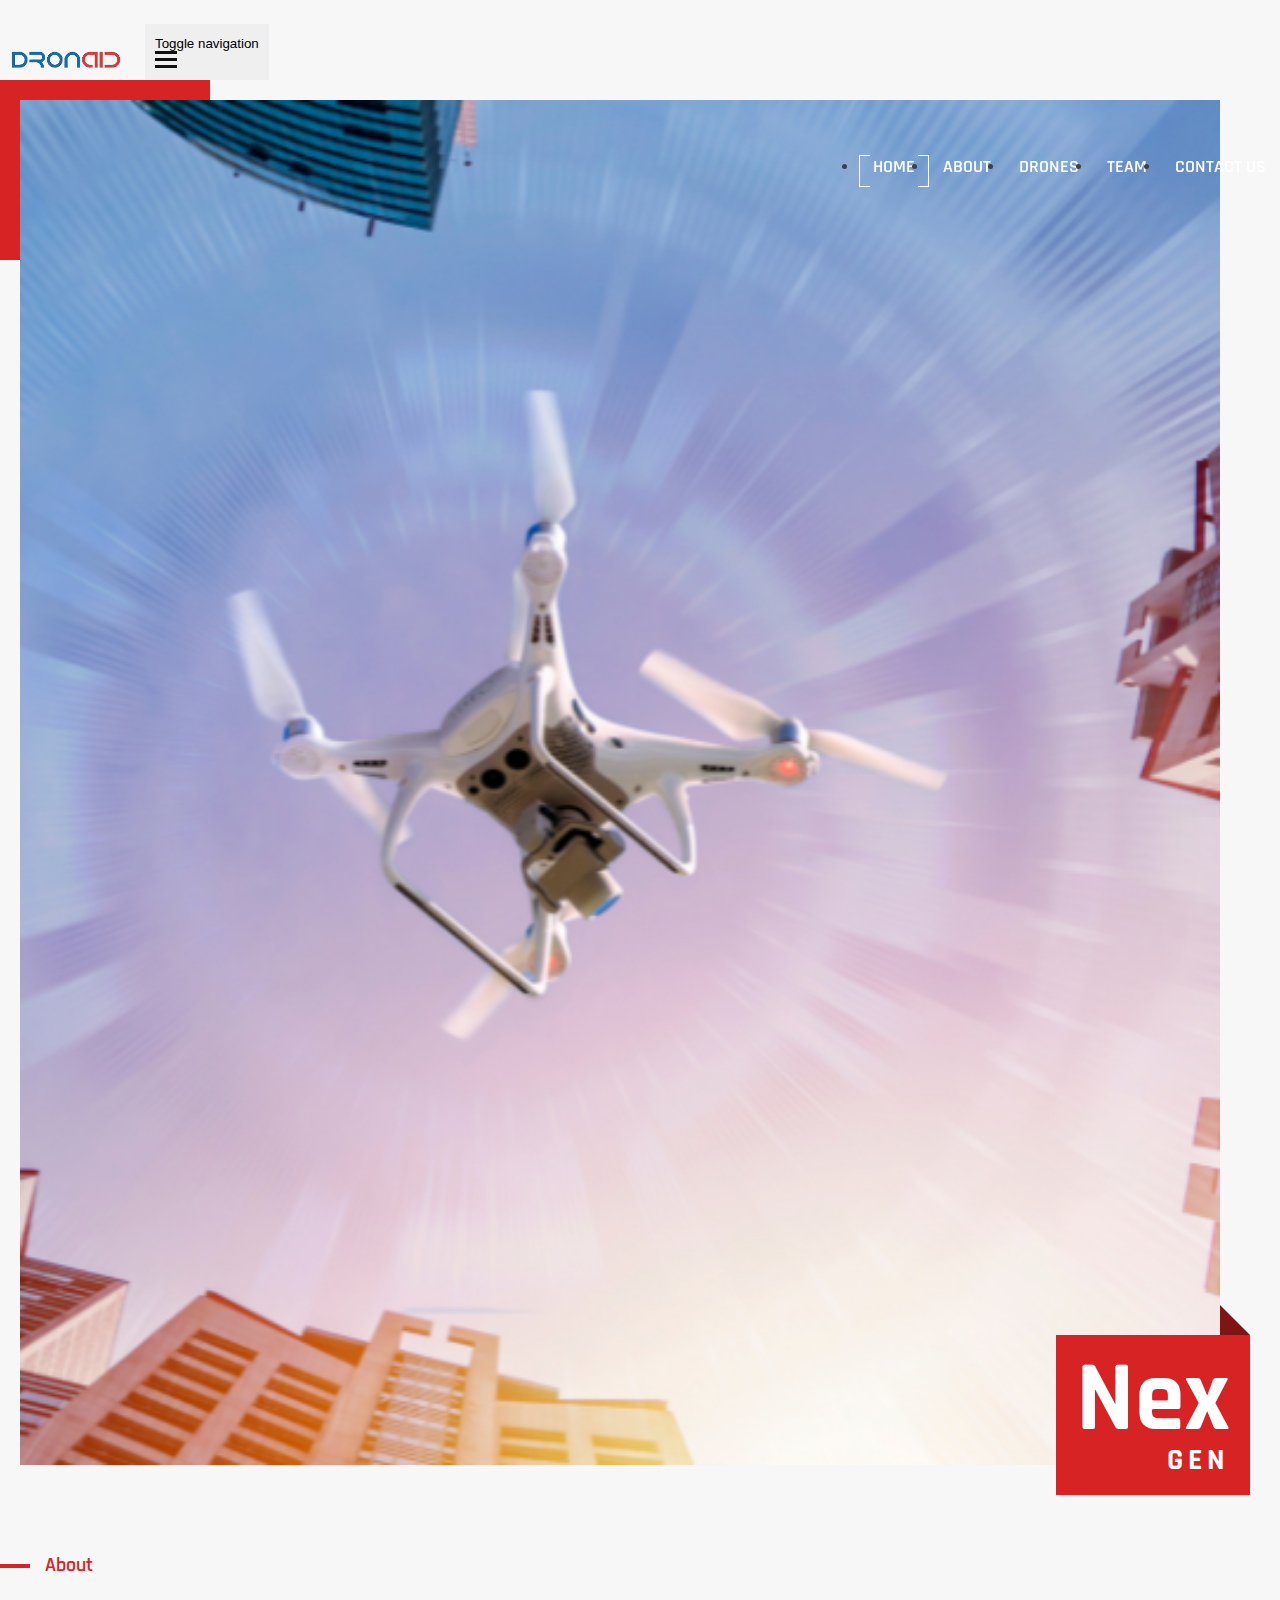
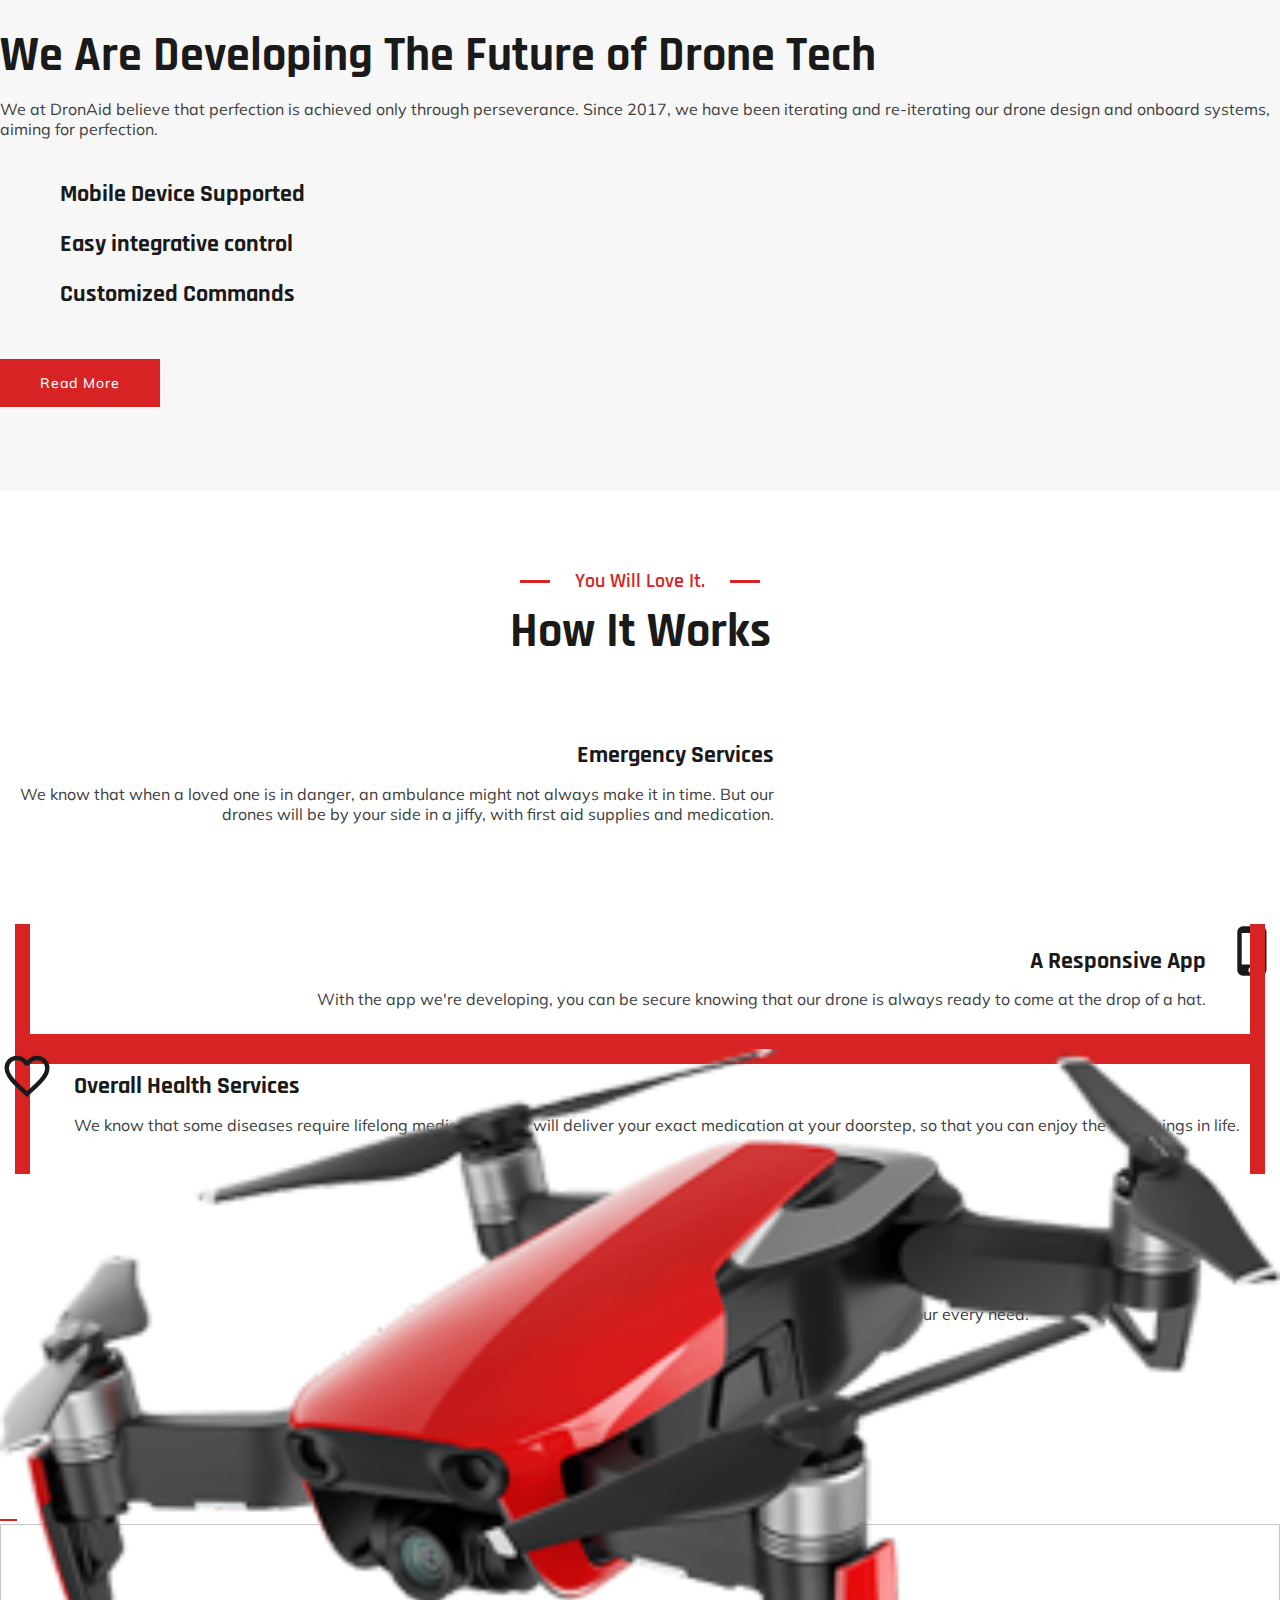
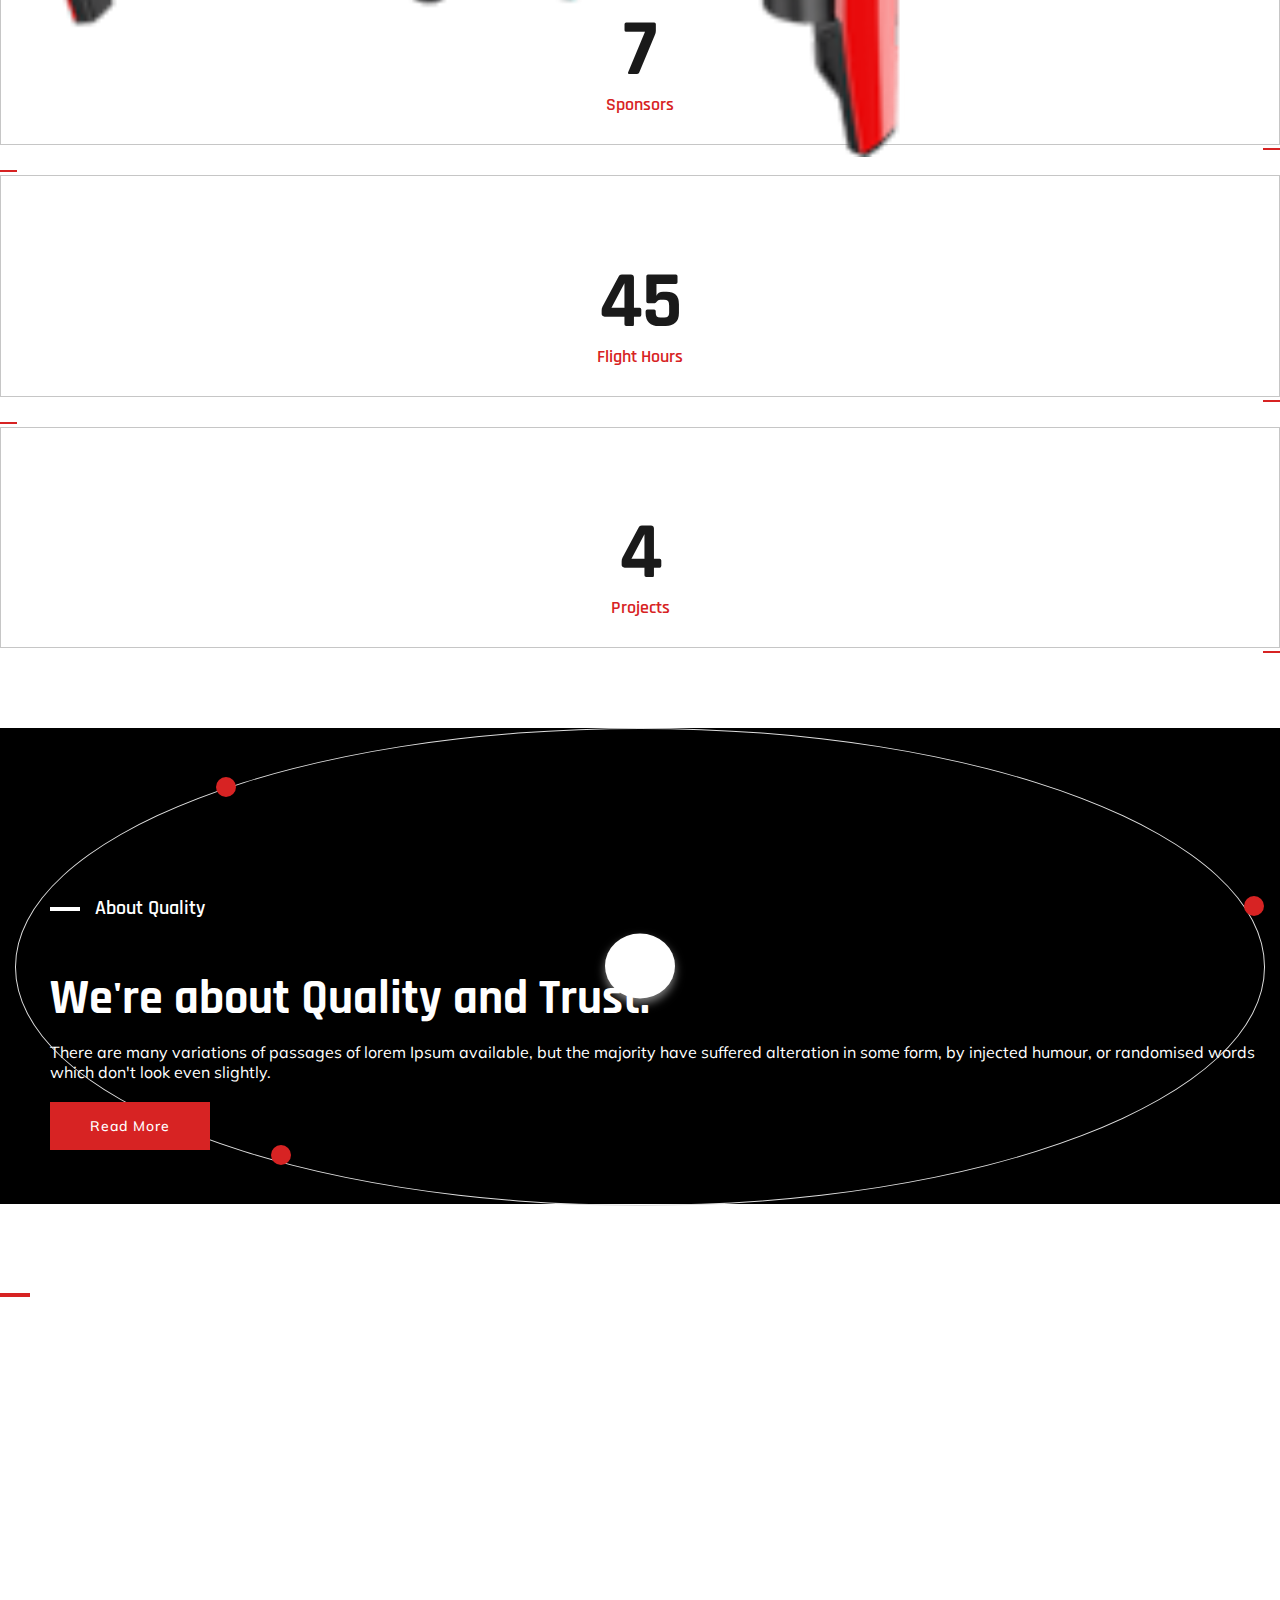
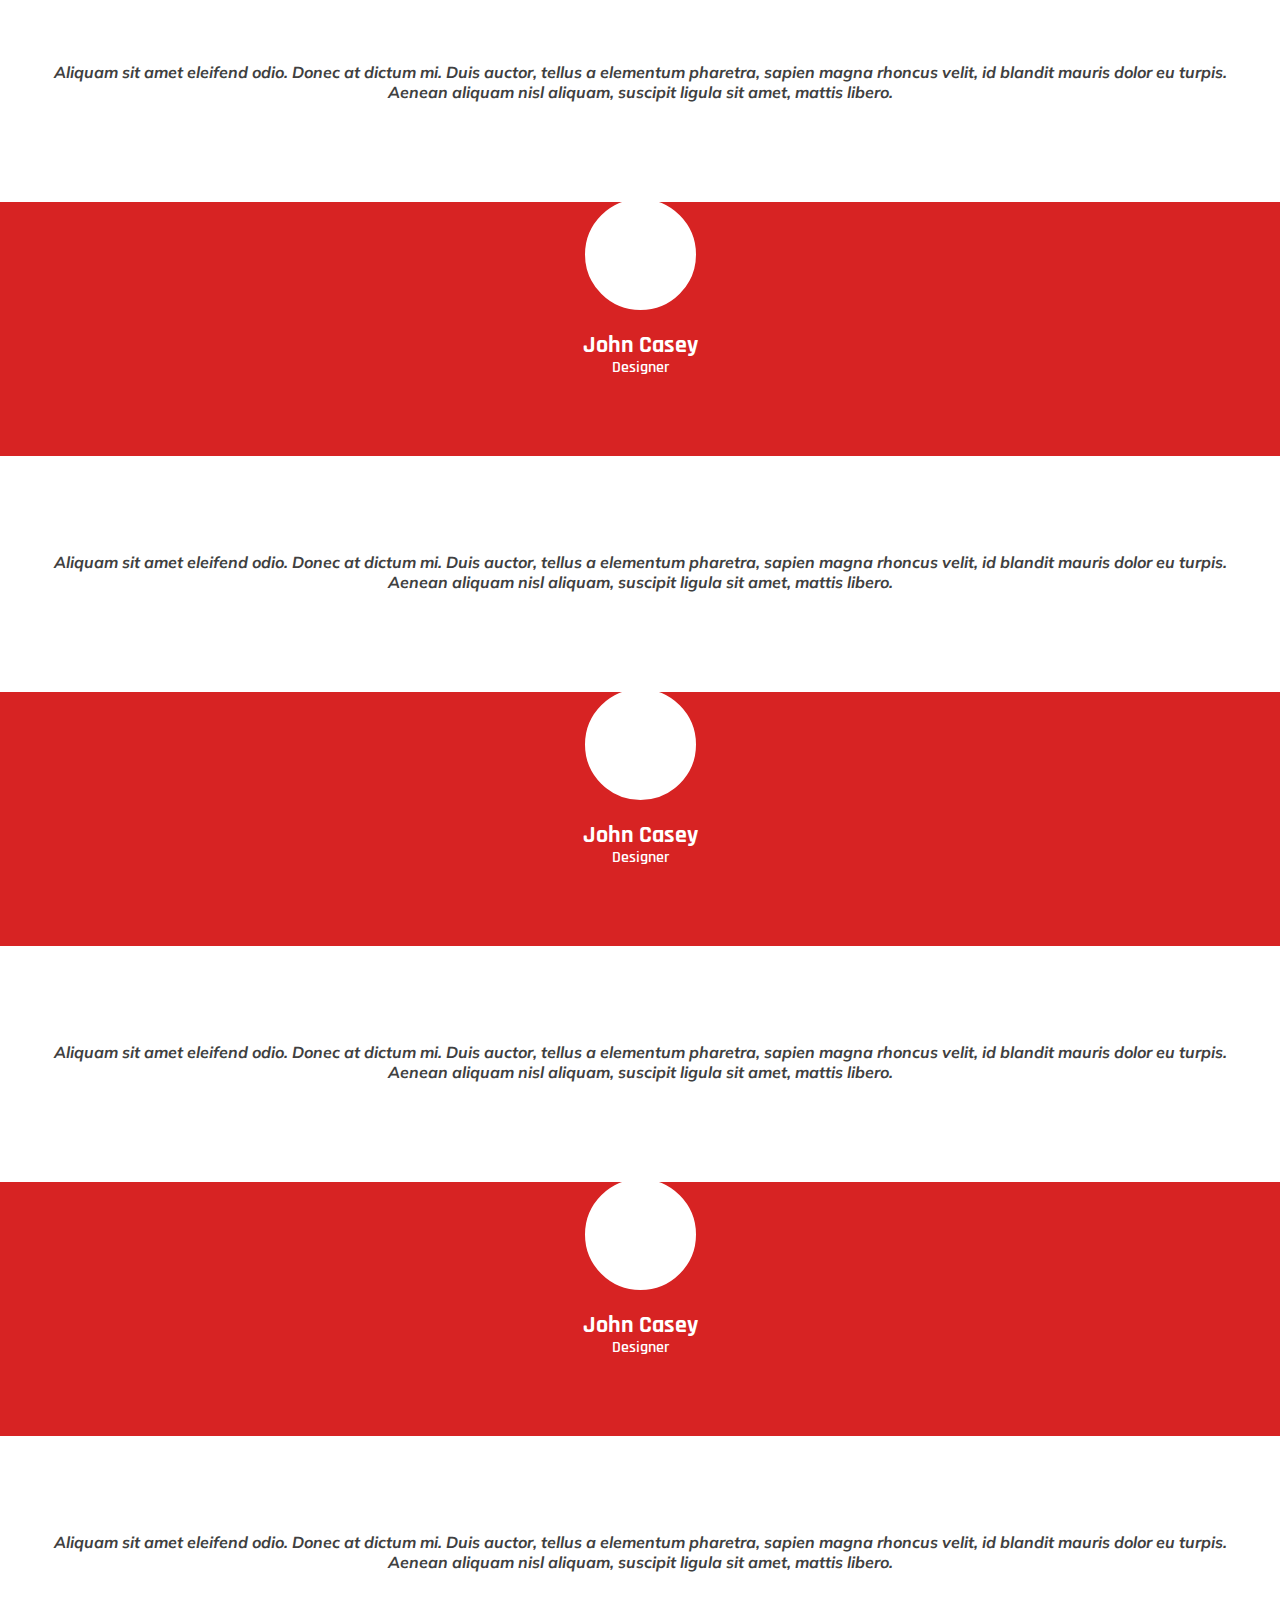
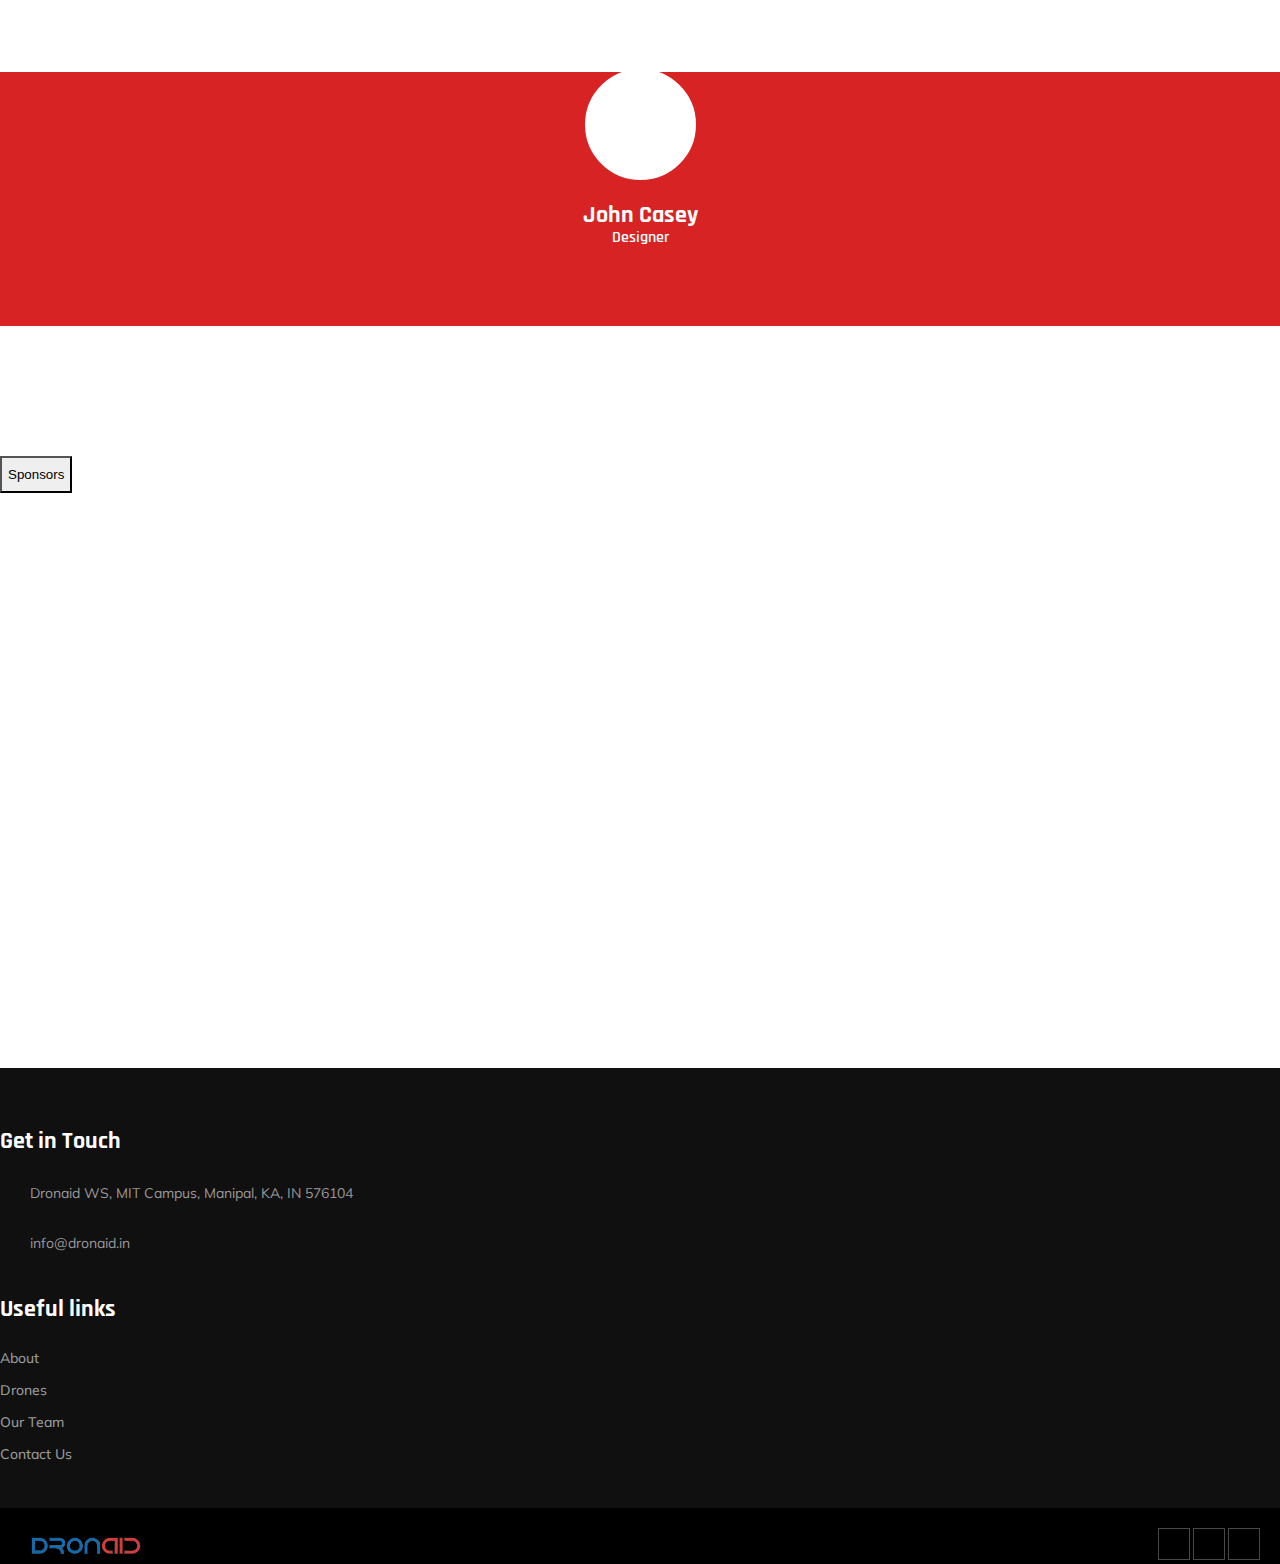
==== commit 894d792d: "Merge branch 'main' of https://github.com/Project-Dronaid/website_v2" ====
--- a/index.html
+++ b/index.html
@@ -1,3 +1,4 @@
+
 <!DOCTYPE html>
 <html lang="en">
     <head>
@@ -433,7 +434,7 @@
                                         <li><i class="flaticon-control"></i>Customized Commands</li>
                                     </ul>
                                     
-                                    <a href="about.html" class="site-button site-btn-effect" style="text-decoration: none;">Read More</a> 
+                                    <a href="about.html" class="site-button site-btn-effect">Read More</a> 
                                     </div>                                                                
                                 </div>
                                                                                      
@@ -452,11 +453,11 @@
 
                         <!-- TITLE START-->
                         <div class="section-head center wt-small-separator-outer">
-                            <!-- <div class="wt-small-separator site-text-primary">
+                            <div class="wt-small-separator site-text-primary">
                                 <div  class="sep-leaf-left"></div>
                                 <div>You Will Love It.</div>
                                 <div  class="sep-leaf-right"></div>
-                            </div> -->
+                            </div>
                             <h2>How It Works</h2>
                             
                         </div>
@@ -747,12 +748,12 @@
                                                 <div class="dot-circle three"></div>
                                             </div>
                                             <div class="video-style2-media">
-                                                <img src="https://geospatialmedia.s3.amazonaws.com/wp-content/uploads/2019/07/UAVs-help2.jpg" alt="">
-                                                    <!-- <a href="https://www.youtube.com/watch?v=c1XNqw2gSbU" class="mfp-video play-now">
+                                                <img src="images/video-2.jpg" alt="">
+                                                    <a href="https://www.youtube.com/watch?v=c1XNqw2gSbU" class="mfp-video play-now">
                                                         <i class="icon fa fa-play"></i>
                                                         <span class="ripple"></span>
-                                                    </a>                                                 -->
-                                            </div>                                           
+                                                    </a>                                                
+                                            </div>                                            
                                         </div>
                                     </div>
                                     
@@ -764,16 +765,16 @@
                                         <div class="left wt-small-separator-outer text-white">
                                             <div class="wt-small-separator text-white">
                                                 <div  class="sep-leaf-left"></div>
-                                                <div>A Glimpse</div>
+                                                <div>About Quality</div>
                                                 <div  class="sep-leaf-right"></div>
                                             </div>
-                                            <h2>Experience The Flight</h2>
-                                            <!-- <p>There are many variations of passages of lorem Ipsum available, but the majority have suffered alteration in some form, by injected humour,
-                                                  or randomised words which don't look even slightly.</p> -->
+                                            <h2>We're about Quality and Trust.</h2>
+                                            <p>There are many variations of passages of lorem Ipsum available, but the majority have suffered alteration in some form, by injected humour,
+                                                  or randomised words which don't look even slightly.</p>
                                         </div>
                                         <!-- TITLE END-->  
                                         
-                                        <a href="about.html" class="site-button site-btn-effect" style="text-decoration: none;">Read More</a> 
+                                        <a href="about-1.html" class="site-button site-btn-effect" style="text-decoration: none;">Read More</a> 
                                     </div>       
                                 </div>
                                 
@@ -926,11 +927,11 @@
               
 
             <!-- TESTIMONIAL SECTION START -->
-            <!-- <div class="section-full  p-t80 p-b50 testimonial-1-outer bg-cover bg-center bg-image-moving" style="background-image:url(images/background/bg-2.jpg)">
+            <div class="section-full  p-t80 p-b50 testimonial-1-outer bg-cover bg-center bg-image-moving" style="background-image:url(images/background/bg-2.jpg)">
                 <div class="container">
                     <div class="row">
                         <div class="col-lg-5 col-md-12">
-                            <!-- TITLE START->
+                            <!-- TITLE START-->
                             <div class="left wt-small-separator-outer text-white">
                                 <div class="wt-small-separator">
                                     <div  class="sep-leaf-left"></div>
@@ -939,7 +940,7 @@
                                 </div>
                                 <h2>What Some People Say About Us.</h2>
                             </div>
-                            <!-- TITLE END->                        
+                            <!-- TITLE END-->                        
                         </div>
                    </div>
 
@@ -1073,7 +1074,7 @@
                     </div>
 
 				</div>                
-            </div> -->
+            </div>
             <!-- TESTIMONIAL SECTION END -->
        
             <!-- CLIENT LOGO SECTION START -->
@@ -1280,7 +1281,7 @@
             <div class="footer-bottom">
                 <div class="container">
                     <div class="wt-footer-bot-left d-flex justify-content-center">
-                        <span class="copyrights-text">© 2022 Project DronAid. Designed By <a href="team.html#jump-to" style="text-decoration: none;"><span class="site-text-primary">DronAid Web Team</span></a></span>
+                        <span class="copyrights-text">© 2022 Project DronAid. Designed By <span class="site-text-primary">DronAid Web Team</span></span>
                     </div>
                 </div>
             </div>
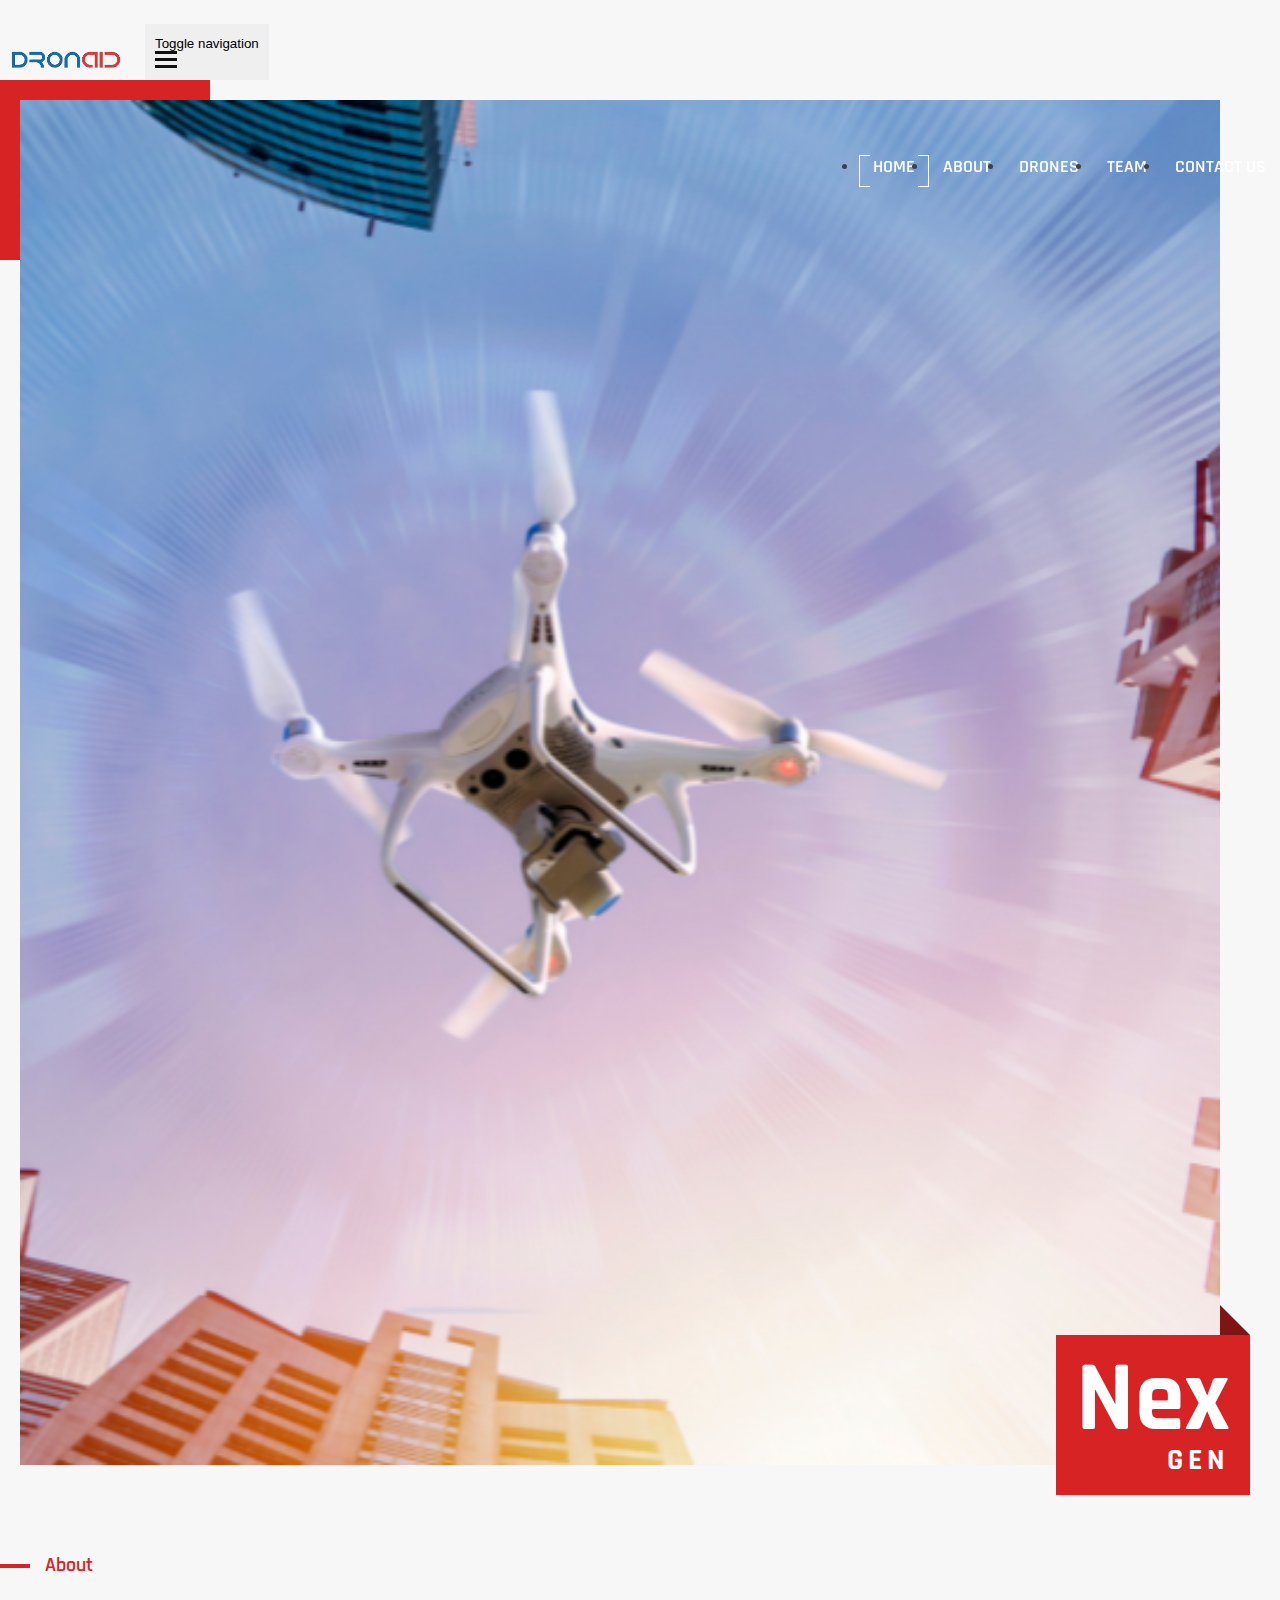
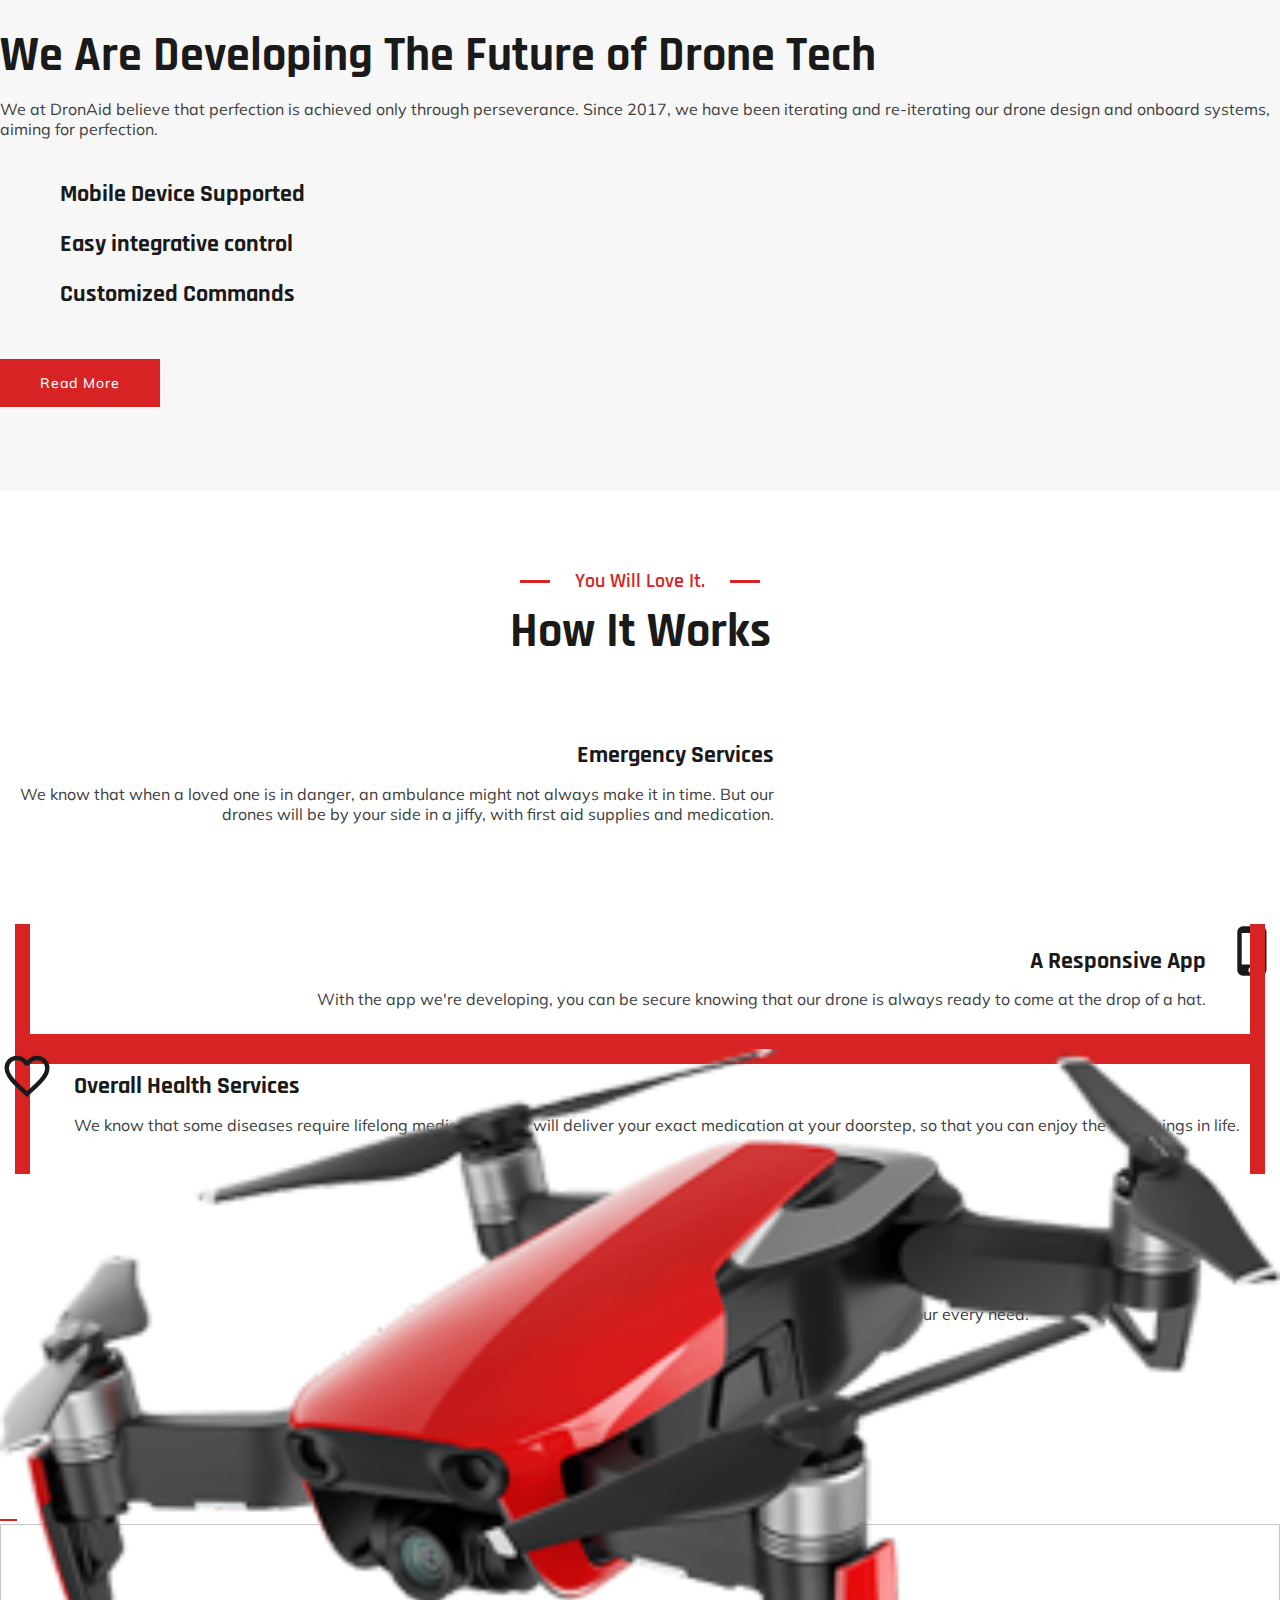
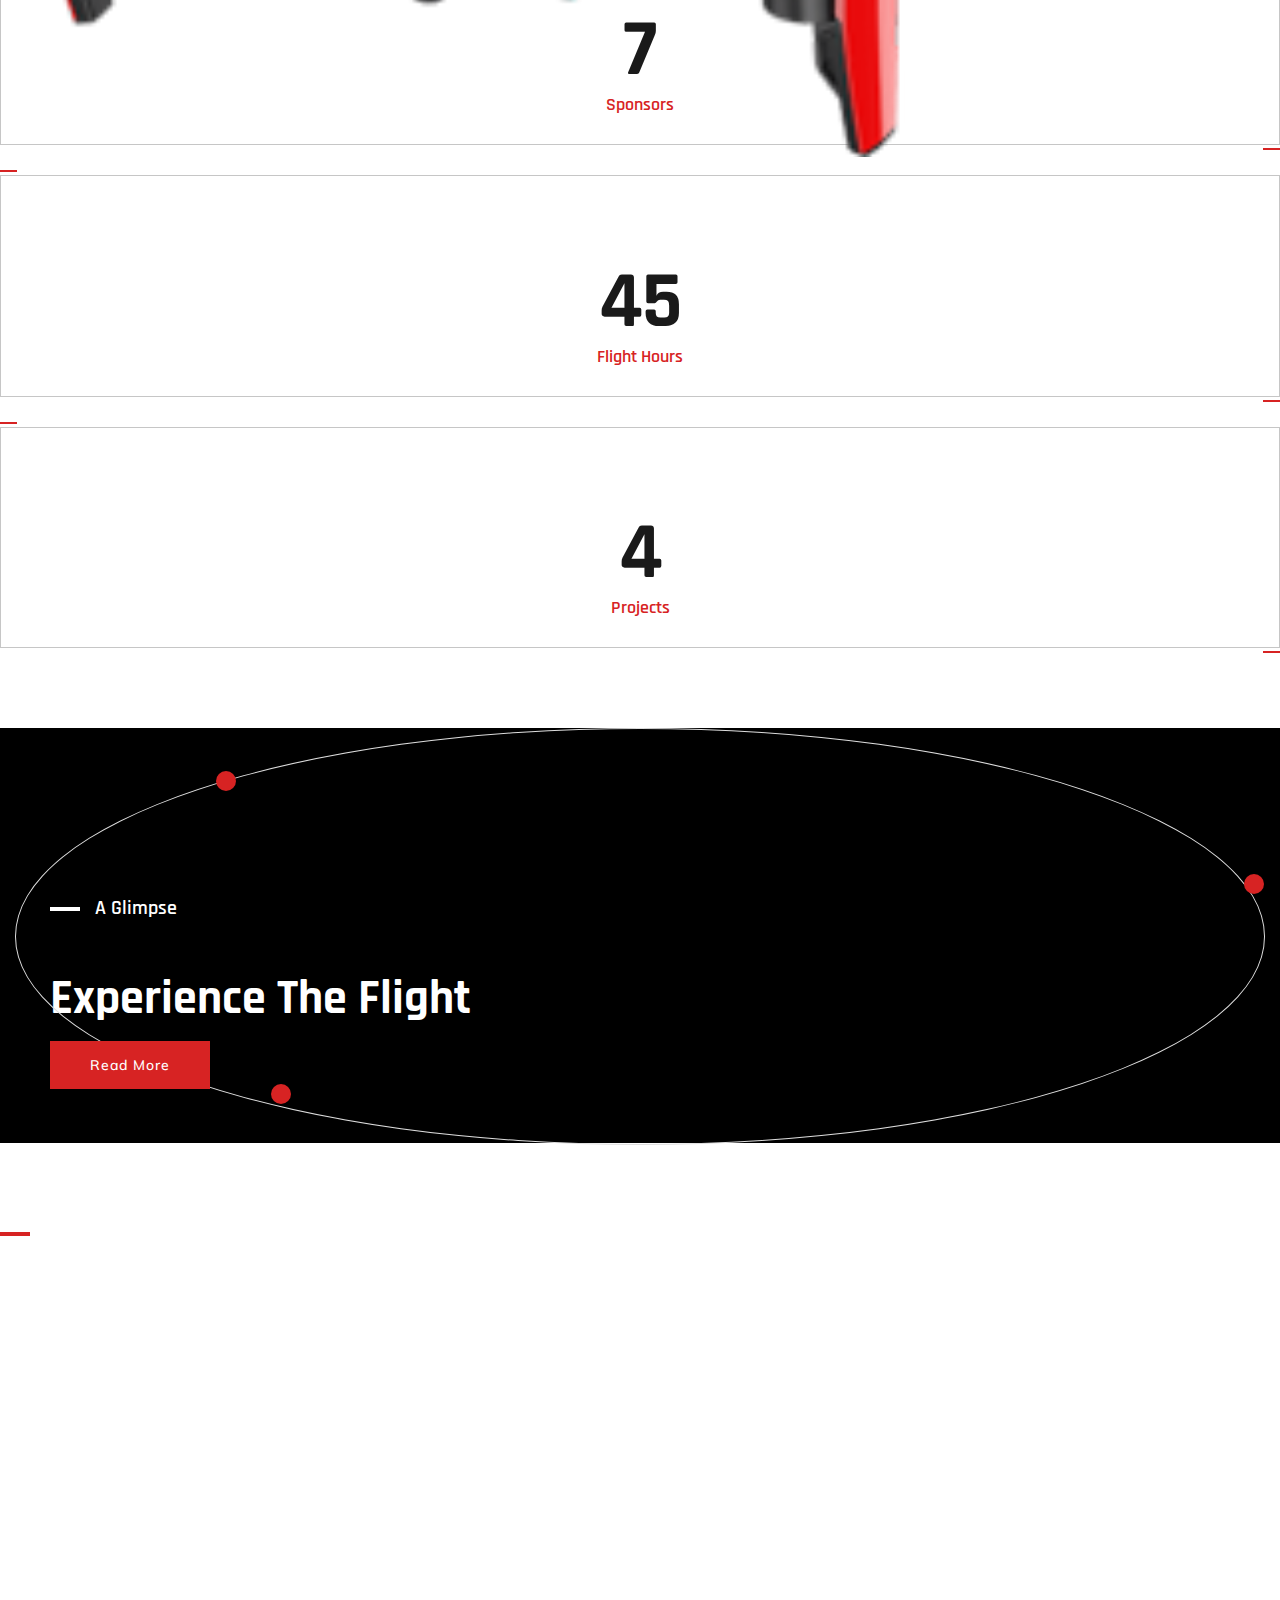
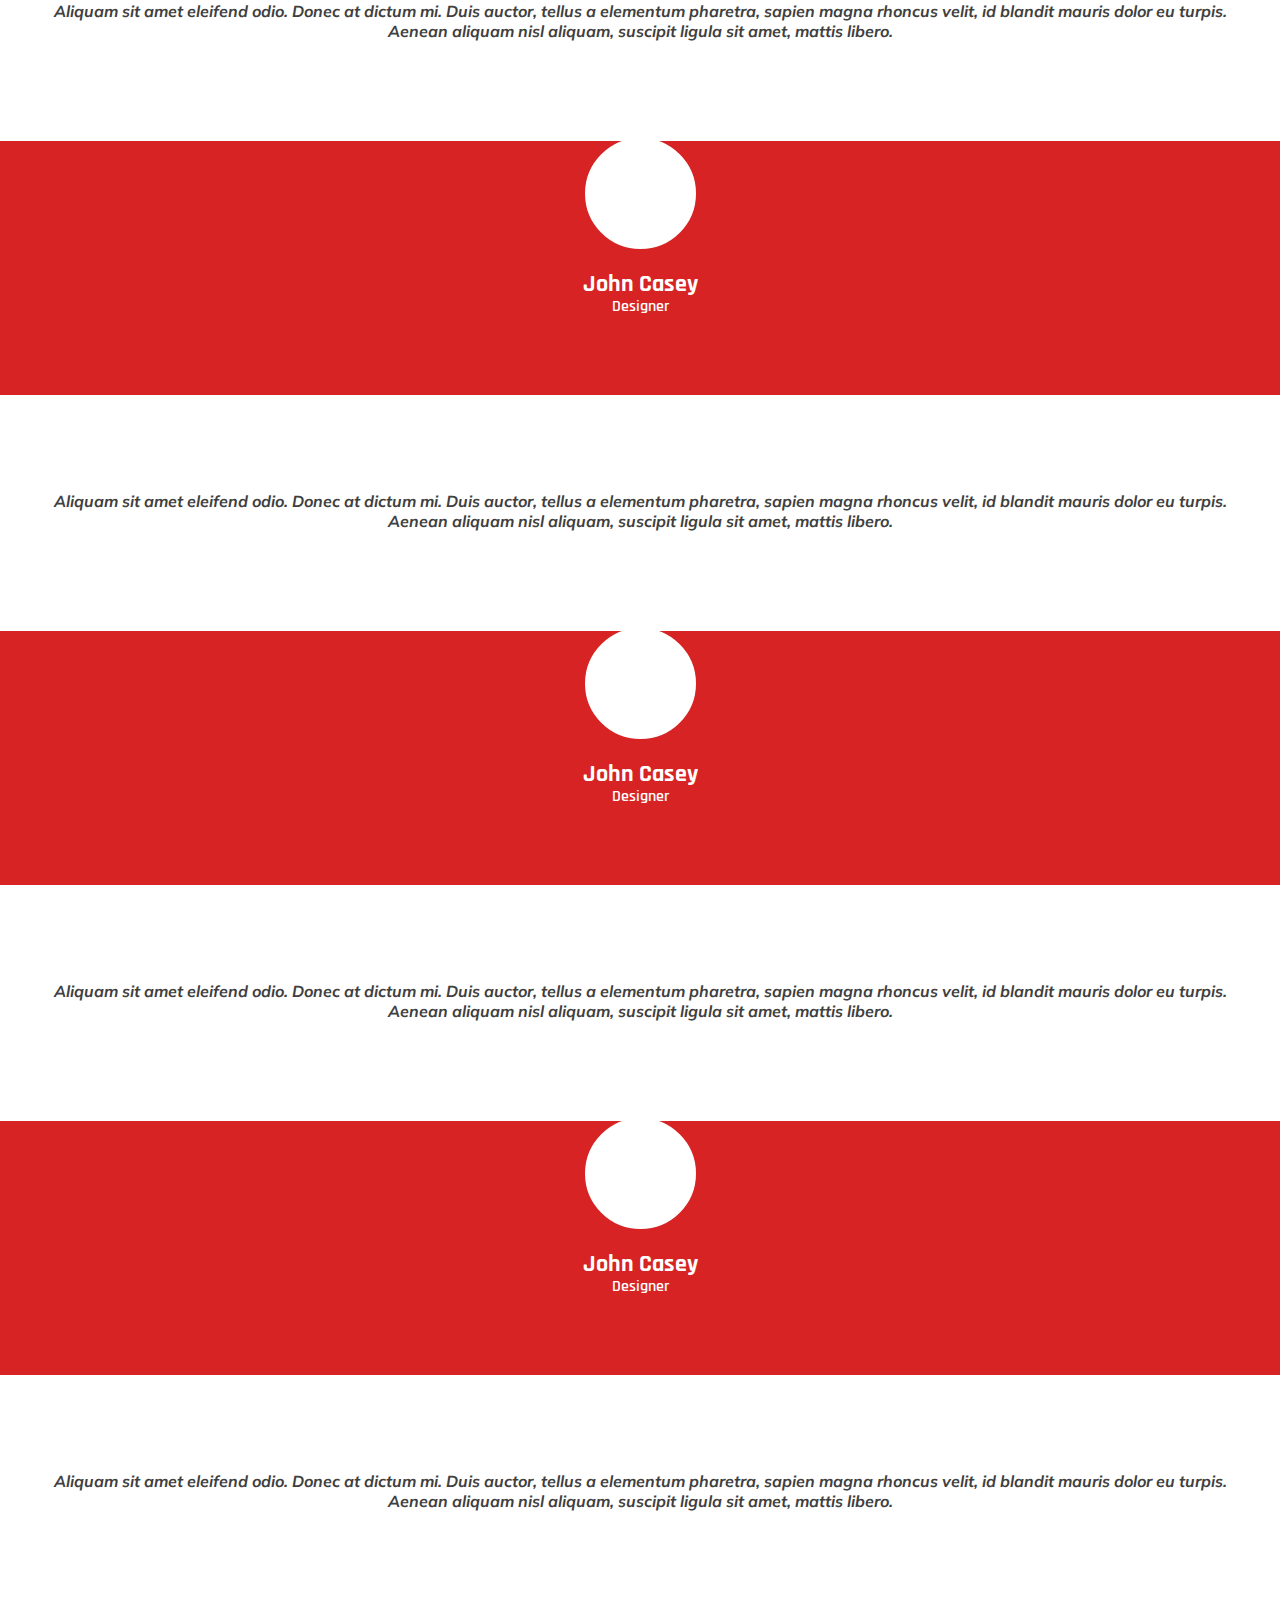
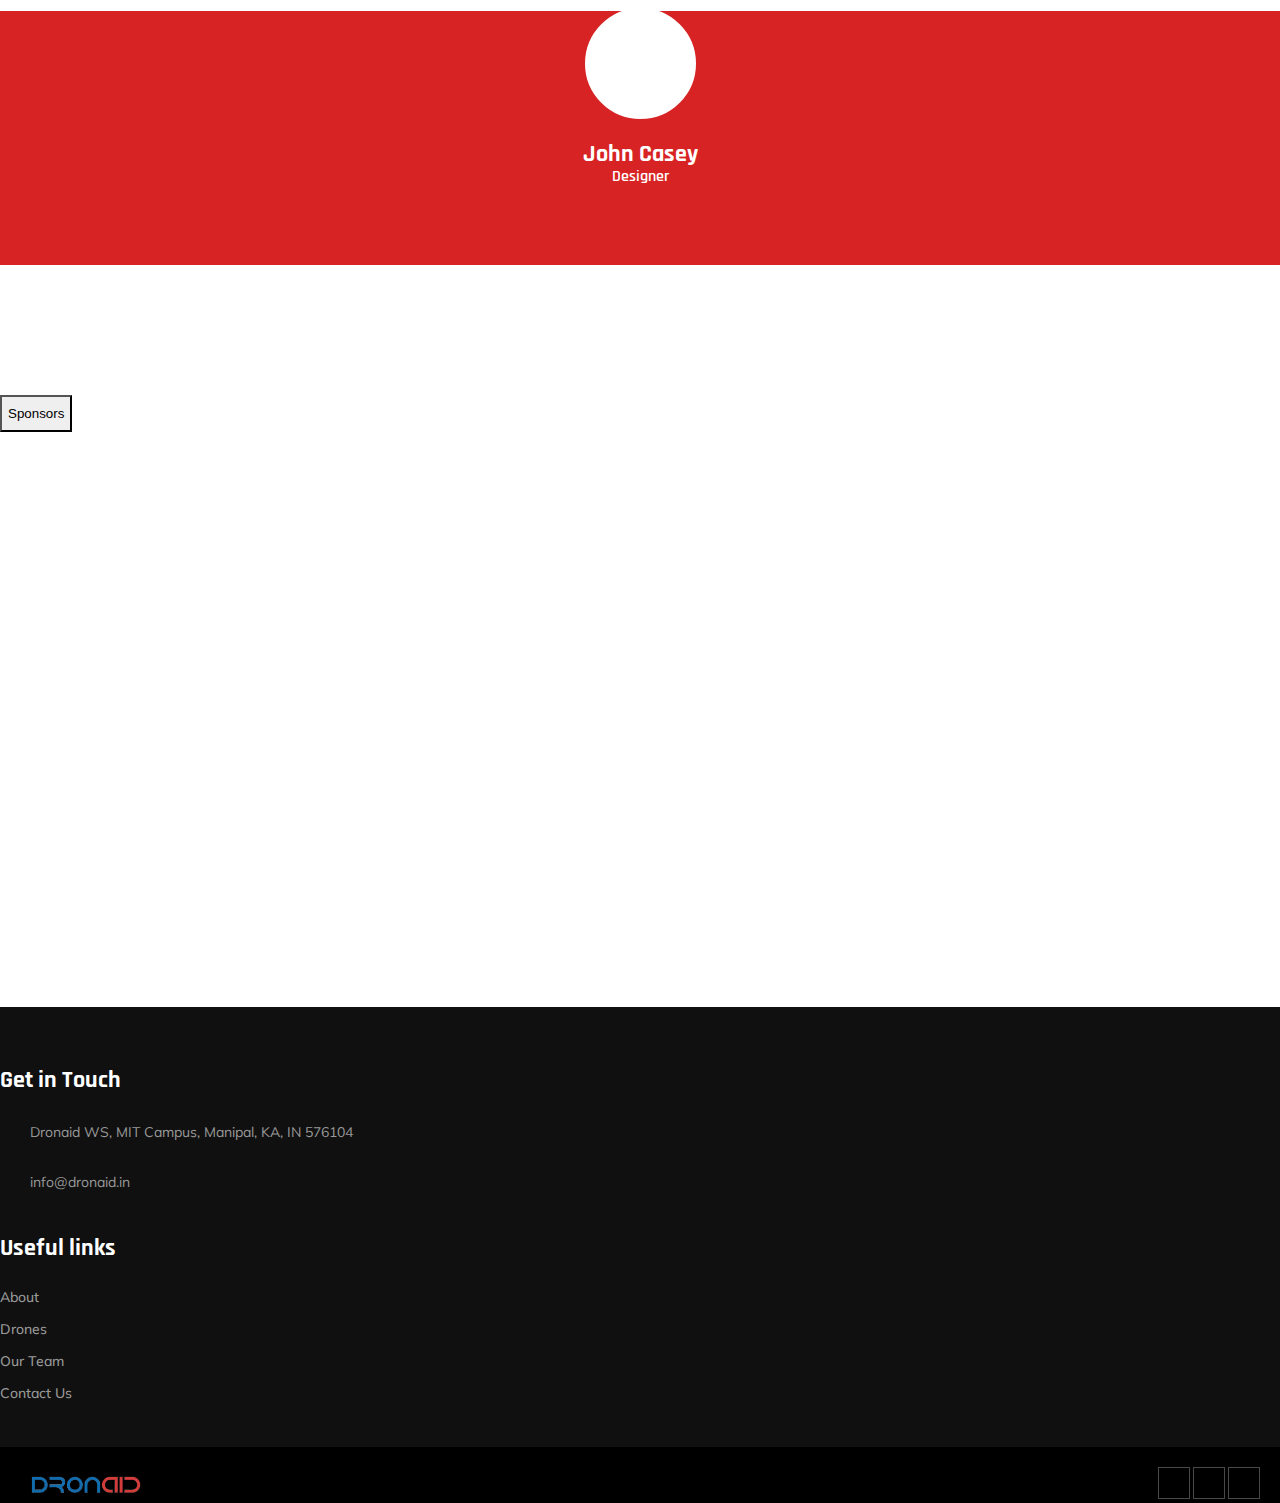
==== commit 5ab717f8: "merged changes" ====
--- a/index.html
+++ b/index.html
@@ -748,12 +748,12 @@
                                                 <div class="dot-circle three"></div>
                                             </div>
                                             <div class="video-style2-media">
-                                                <img src="images/video-2.jpg" alt="">
-                                                    <a href="https://www.youtube.com/watch?v=c1XNqw2gSbU" class="mfp-video play-now">
+                                                <img src="https://geospatialmedia.s3.amazonaws.com/wp-content/uploads/2019/07/UAVs-help2.jpg" alt="">
+                                                    <!-- <a href="https://www.youtube.com/watch?v=c1XNqw2gSbU" class="mfp-video play-now">
                                                         <i class="icon fa fa-play"></i>
                                                         <span class="ripple"></span>
-                                                    </a>                                                
-                                            </div>                                            
+                                                    </a>                                                 -->
+                                            </div>                                          
                                         </div>
                                     </div>
                                     
@@ -765,12 +765,12 @@
                                         <div class="left wt-small-separator-outer text-white">
                                             <div class="wt-small-separator text-white">
                                                 <div  class="sep-leaf-left"></div>
-                                                <div>About Quality</div>
+                                                <div>A Glimpse</div>
                                                 <div  class="sep-leaf-right"></div>
                                             </div>
-                                            <h2>We're about Quality and Trust.</h2>
-                                            <p>There are many variations of passages of lorem Ipsum available, but the majority have suffered alteration in some form, by injected humour,
-                                                  or randomised words which don't look even slightly.</p>
+                                            <h2>Experience The Flight</h2>
+                                            <!-- <p>There are many variations of passages of lorem Ipsum available, but the majority have suffered alteration in some form, by injected humour,
+                                                  or randomised words which don't look even slightly.</p> -->
                                         </div>
                                         <!-- TITLE END-->  
                                         
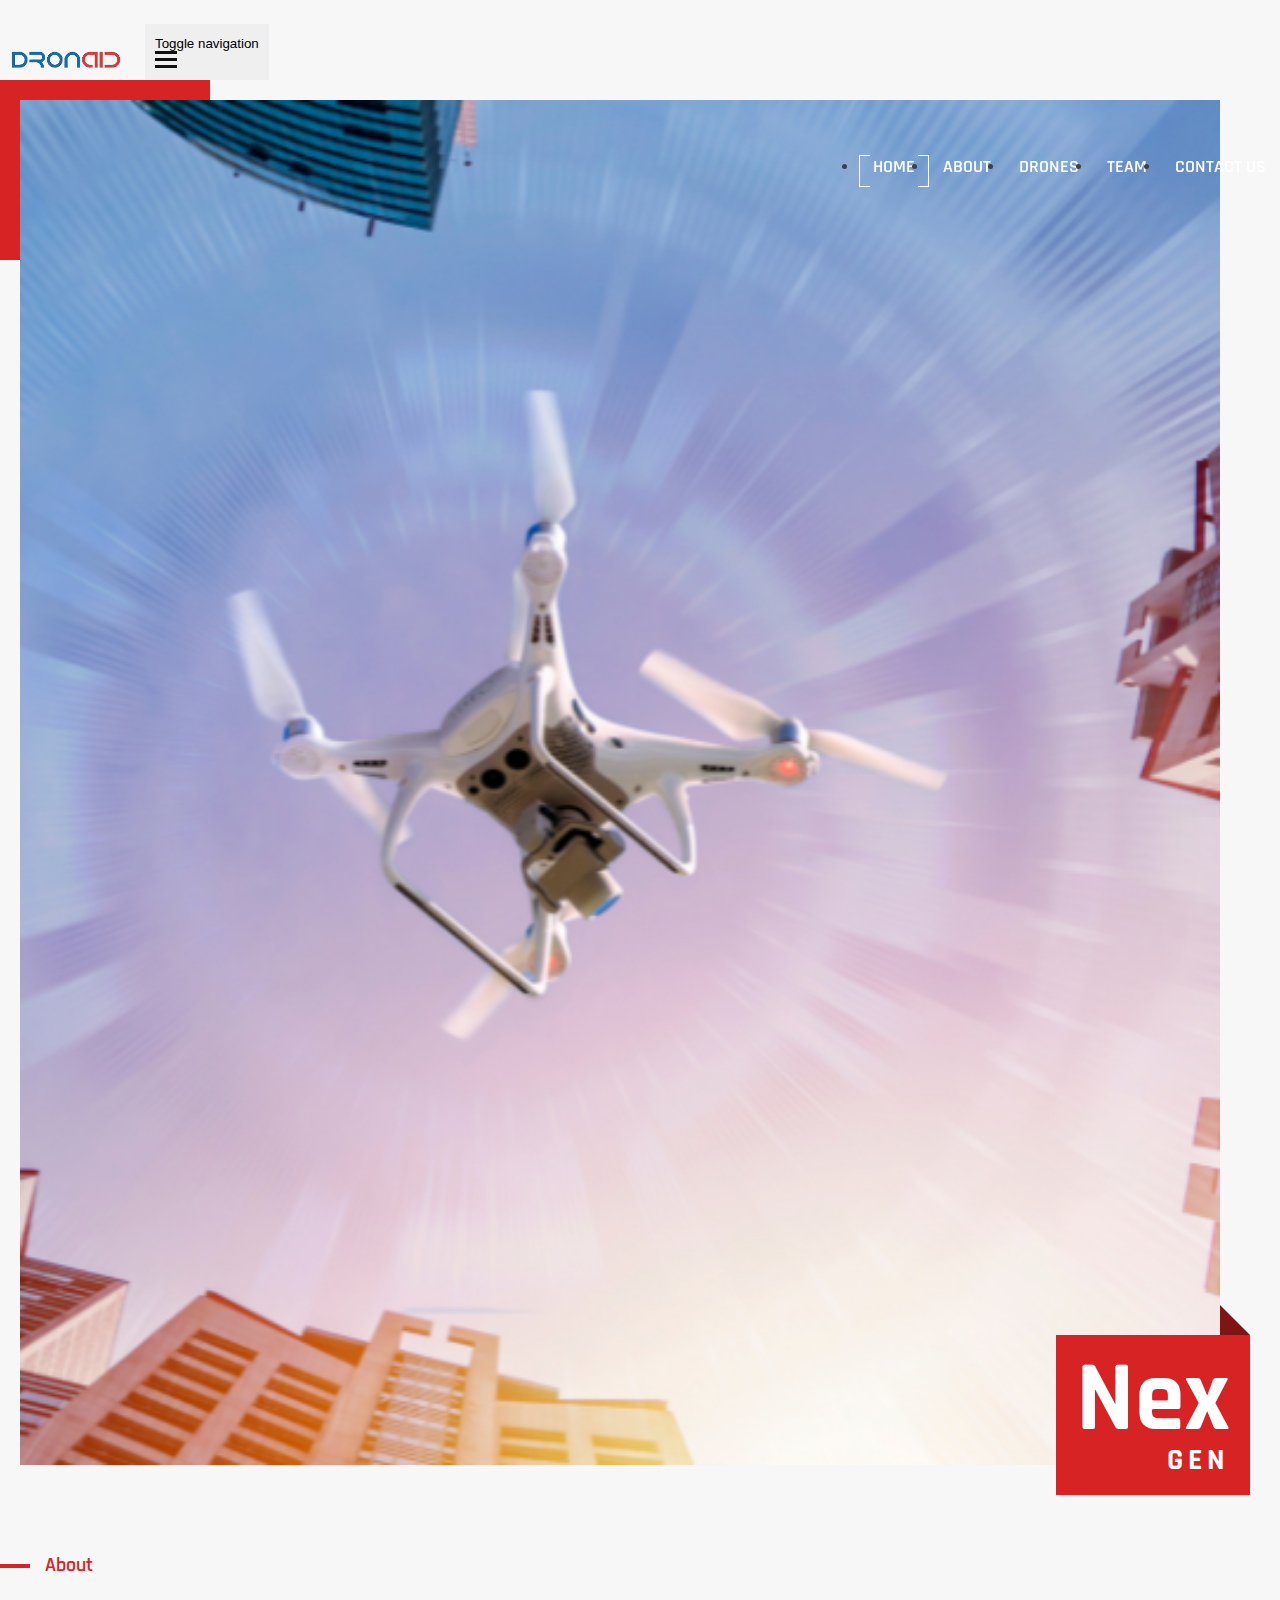
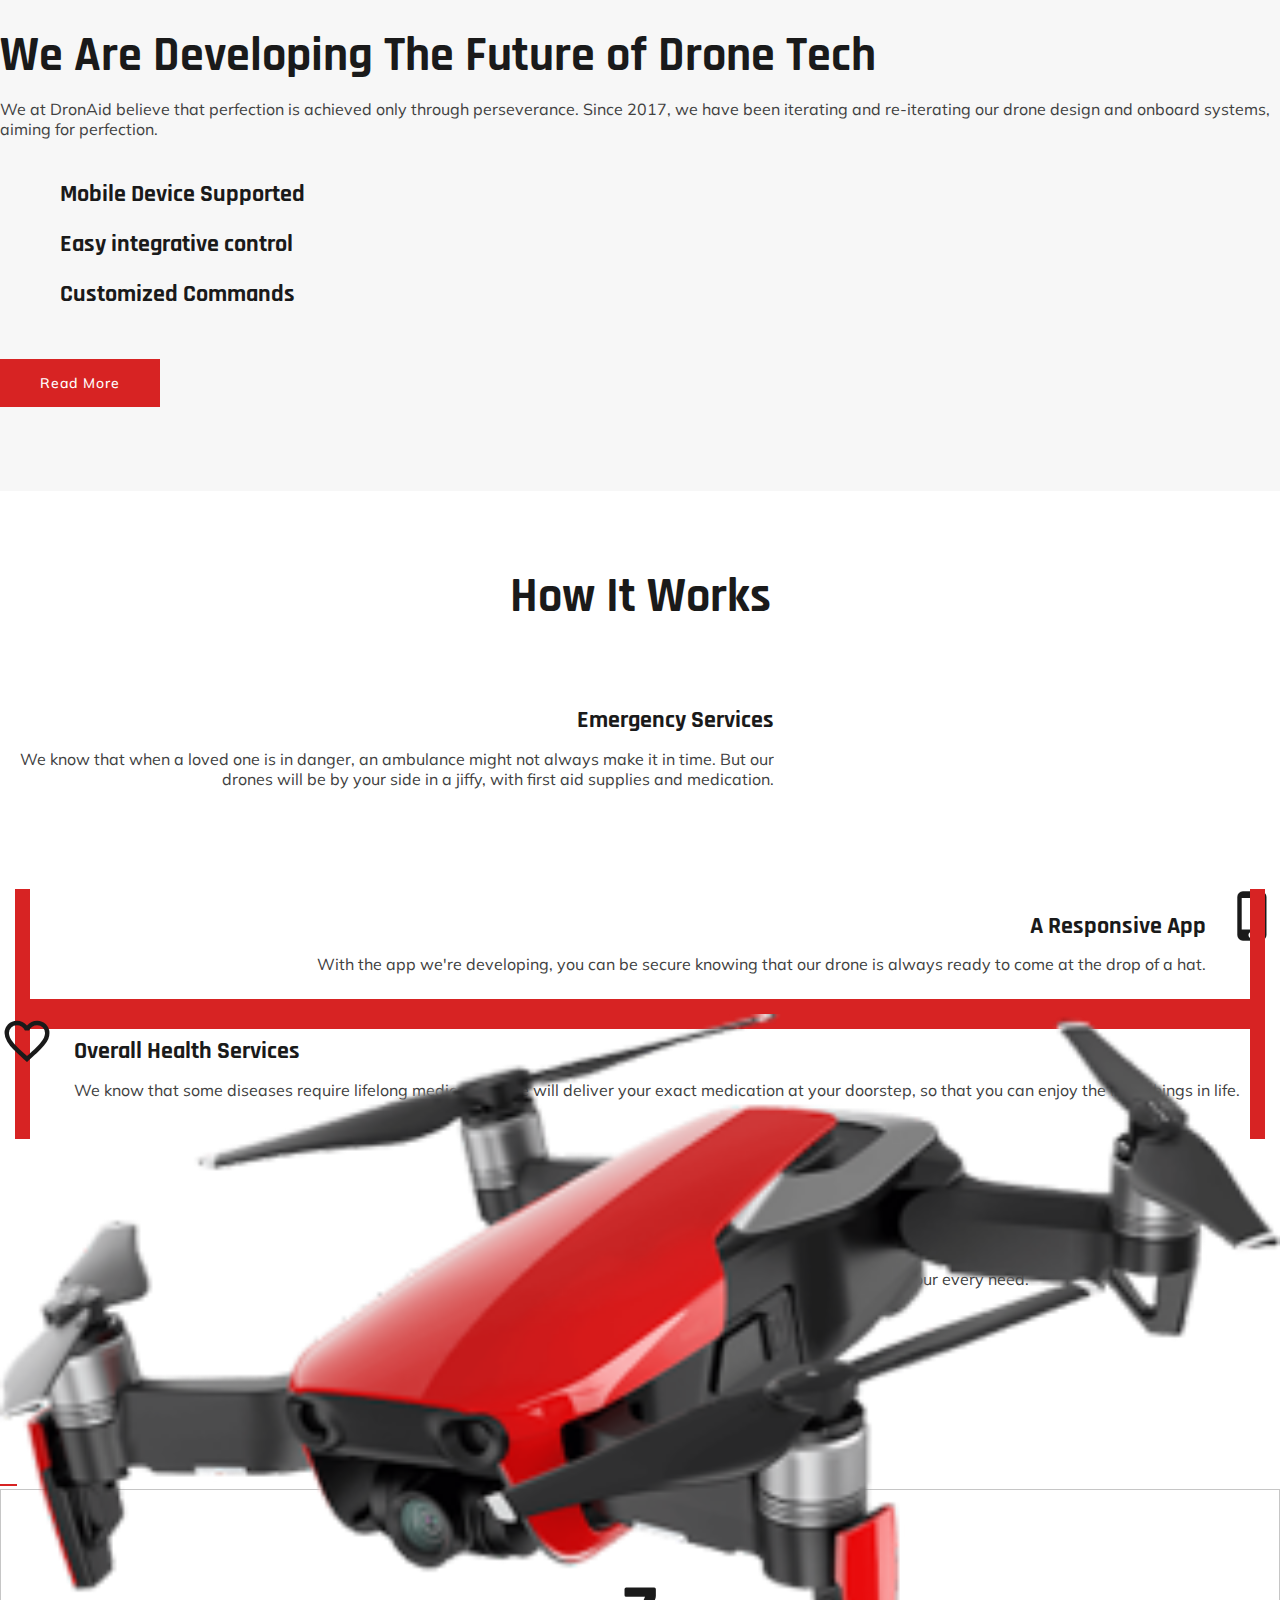
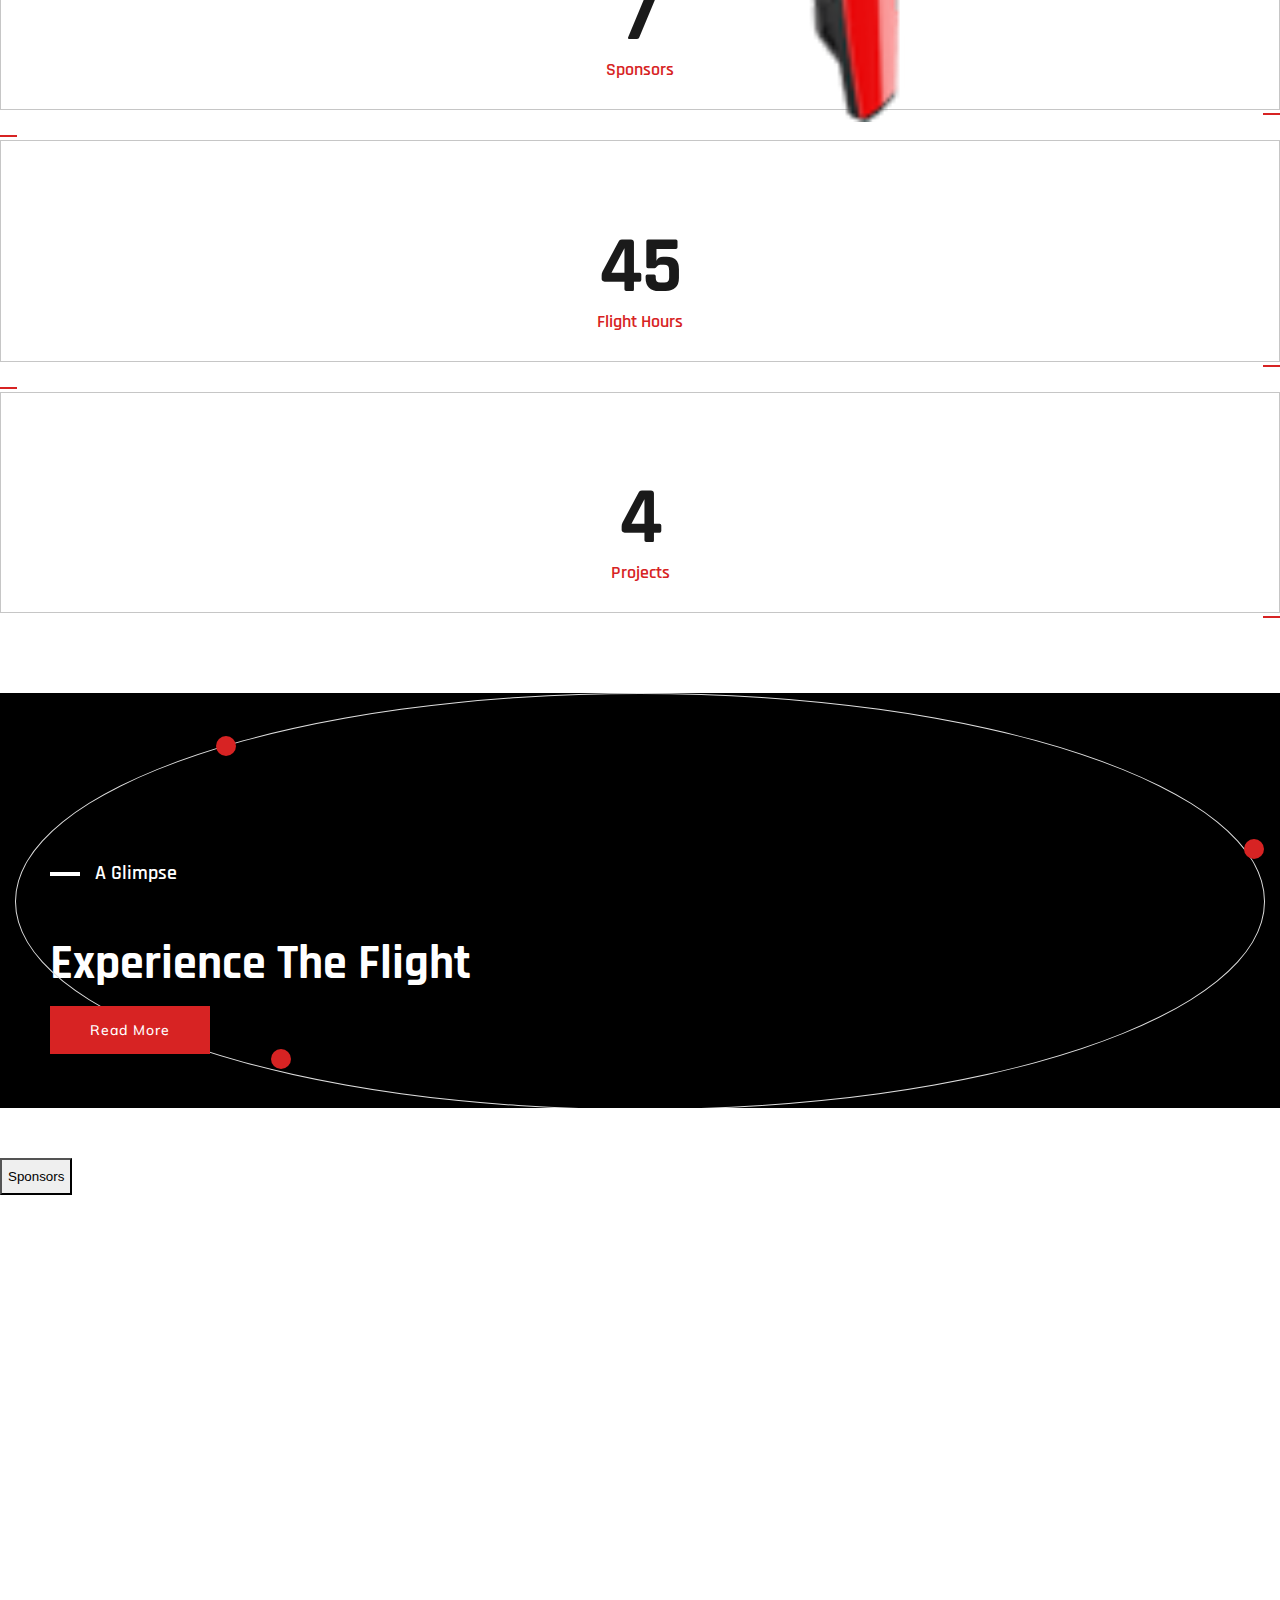
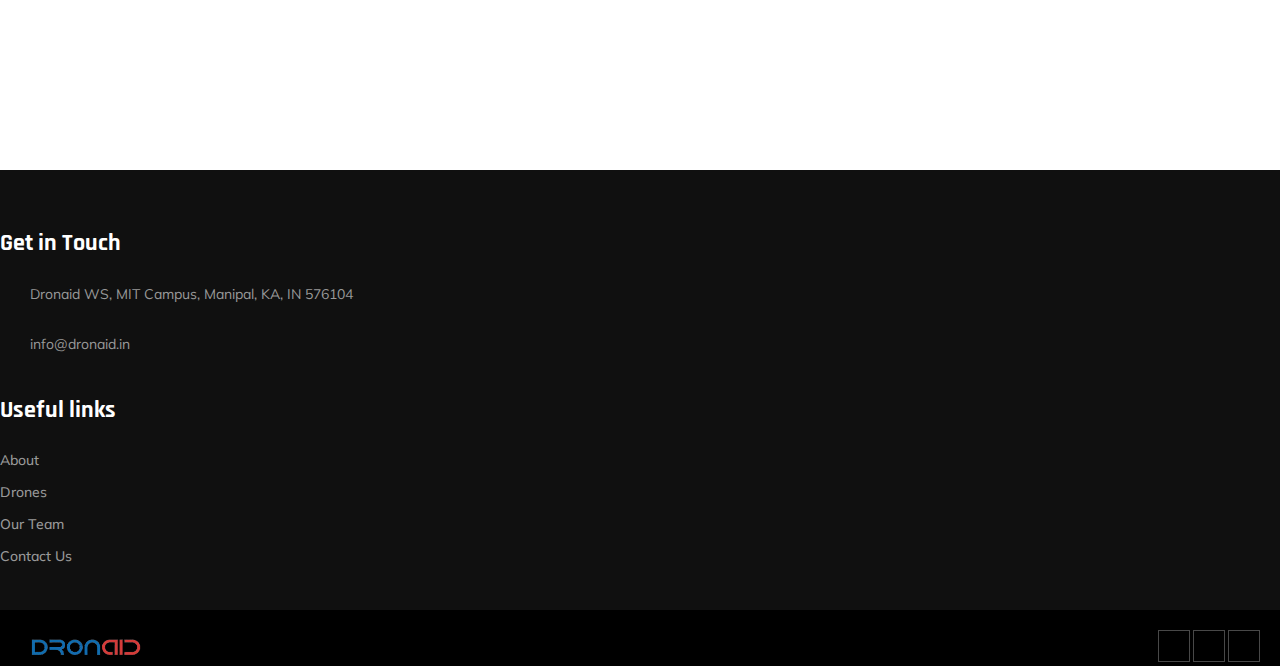
==== commit b00ffeaf: "Update index.html" ====
--- a/index.html
+++ b/index.html
@@ -434,7 +434,7 @@
                                         <li><i class="flaticon-control"></i>Customized Commands</li>
                                     </ul>
                                     
-                                    <a href="about.html" class="site-button site-btn-effect">Read More</a> 
+                                    <a href="about.html" class="site-button site-btn-effect" style="text-decoration: none;">Read More</a> 
                                     </div>                                                                
                                 </div>
                                                                                      
@@ -453,11 +453,11 @@
 
                         <!-- TITLE START-->
                         <div class="section-head center wt-small-separator-outer">
-                            <div class="wt-small-separator site-text-primary">
+<!--                             <div class="wt-small-separator site-text-primary">
                                 <div  class="sep-leaf-left"></div>
                                 <div>You Will Love It.</div>
                                 <div  class="sep-leaf-right"></div>
-                            </div>
+                            </div> -->
                             <h2>How It Works</h2>
                             
                         </div>
@@ -774,7 +774,7 @@
                                         </div>
                                         <!-- TITLE END-->  
                                         
-                                        <a href="about-1.html" class="site-button site-btn-effect" style="text-decoration: none;">Read More</a> 
+                                        <a href="drones.html" class="site-button site-btn-effect" style="text-decoration: none;">Read More</a> 
                                     </div>       
                                 </div>
                                 
@@ -927,11 +927,11 @@
               
 
             <!-- TESTIMONIAL SECTION START -->
-            <div class="section-full  p-t80 p-b50 testimonial-1-outer bg-cover bg-center bg-image-moving" style="background-image:url(images/background/bg-2.jpg)">
+            <!-- <div class="section-full  p-t80 p-b50 testimonial-1-outer bg-cover bg-center bg-image-moving" style="background-image:url(images/background/bg-2.jpg)">
                 <div class="container">
                     <div class="row">
                         <div class="col-lg-5 col-md-12">
-                            <!-- TITLE START-->
+                            <!-- TITLE START->
                             <div class="left wt-small-separator-outer text-white">
                                 <div class="wt-small-separator">
                                     <div  class="sep-leaf-left"></div>
@@ -940,7 +940,7 @@
                                 </div>
                                 <h2>What Some People Say About Us.</h2>
                             </div>
-                            <!-- TITLE END-->                        
+                            <!-- TITLE END->                        
                         </div>
                    </div>
 
@@ -1074,7 +1074,7 @@
                     </div>
 
 				</div>                
-            </div>
+            </div> -->
             <!-- TESTIMONIAL SECTION END -->
        
             <!-- CLIENT LOGO SECTION START -->
@@ -1281,8 +1281,7 @@
             <div class="footer-bottom">
                 <div class="container">
                     <div class="wt-footer-bot-left d-flex justify-content-center">
-                        <span class="copyrights-text">© 2022 Project DronAid. Designed By <span class="site-text-primary">DronAid Web Team</span></span>
-                    </div>
+                        <span class="copyrights-text">© 2022 Project DronAid. Designed By <a href="team.html#jump-to" style="text-decoration: none;"><span class="site-text-primary">DronAid Web Team</span></a></span>                    </div>
                 </div>
             </div>
 
